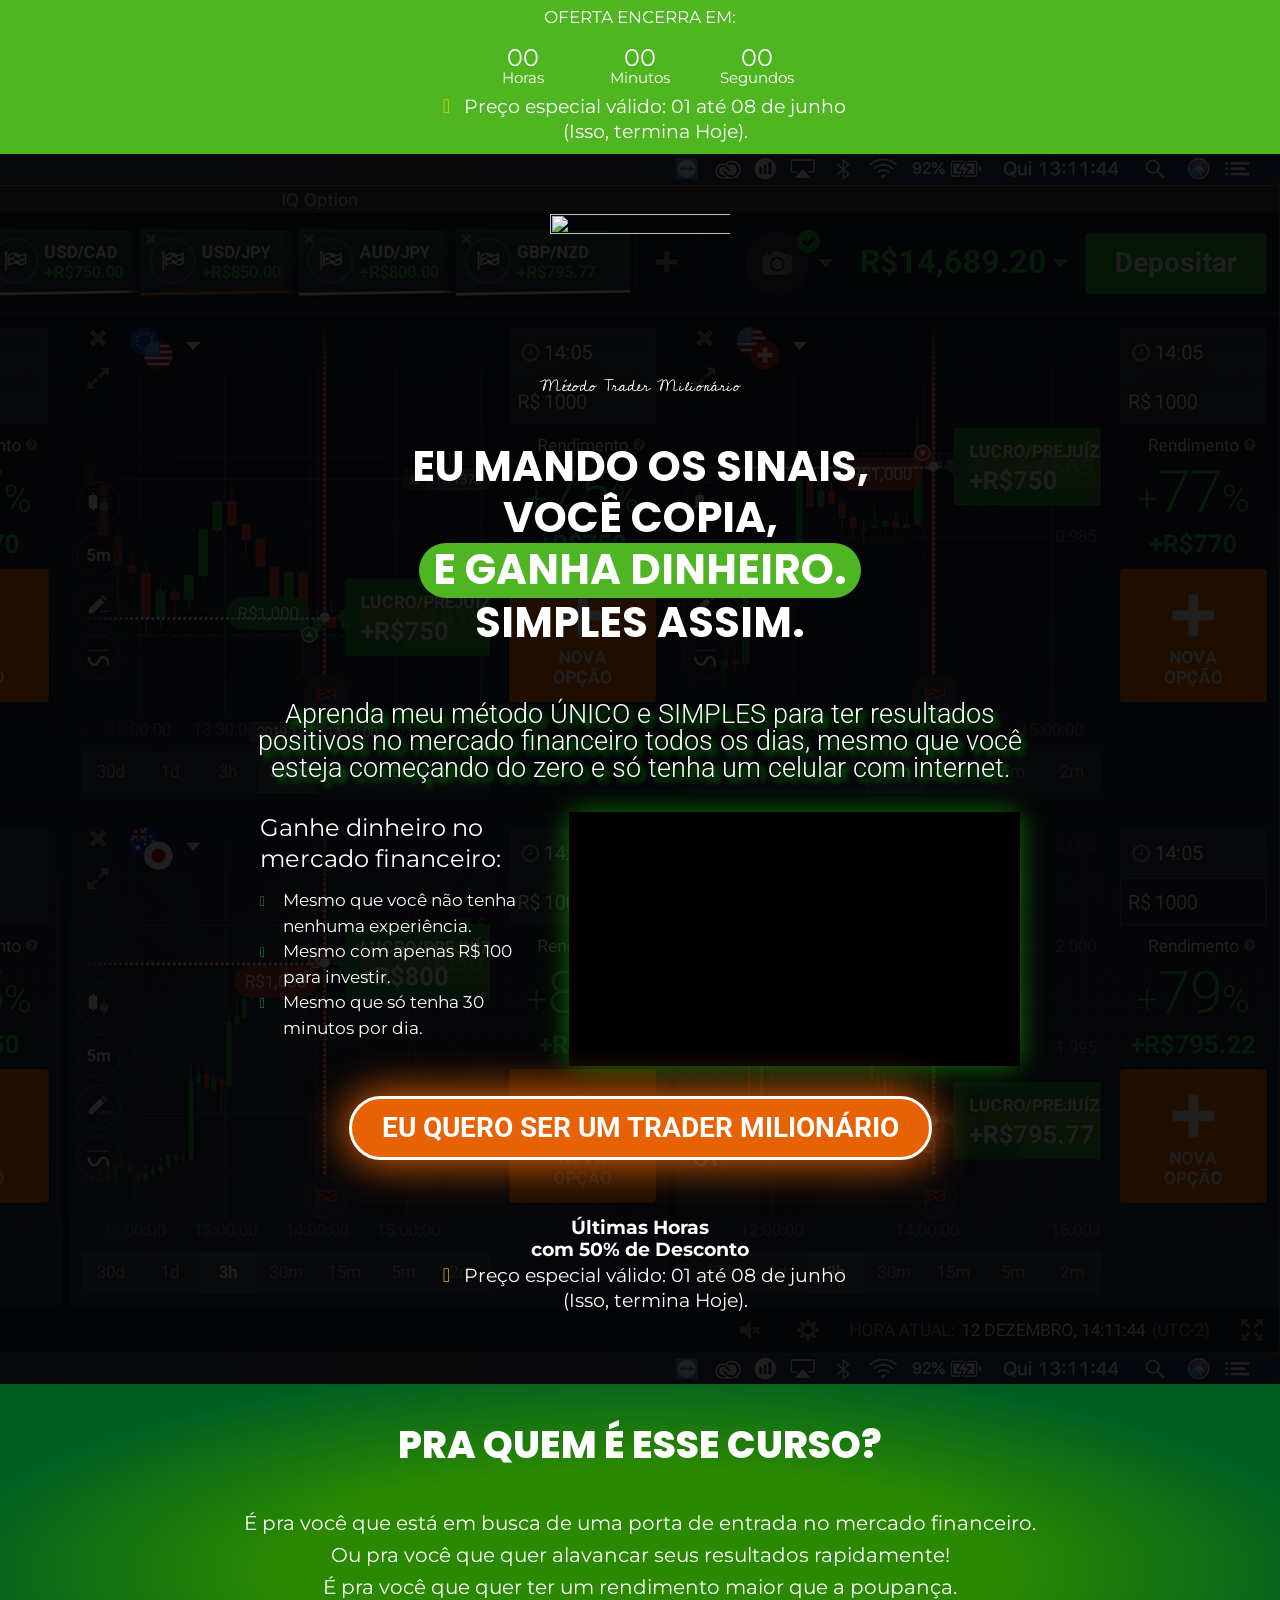
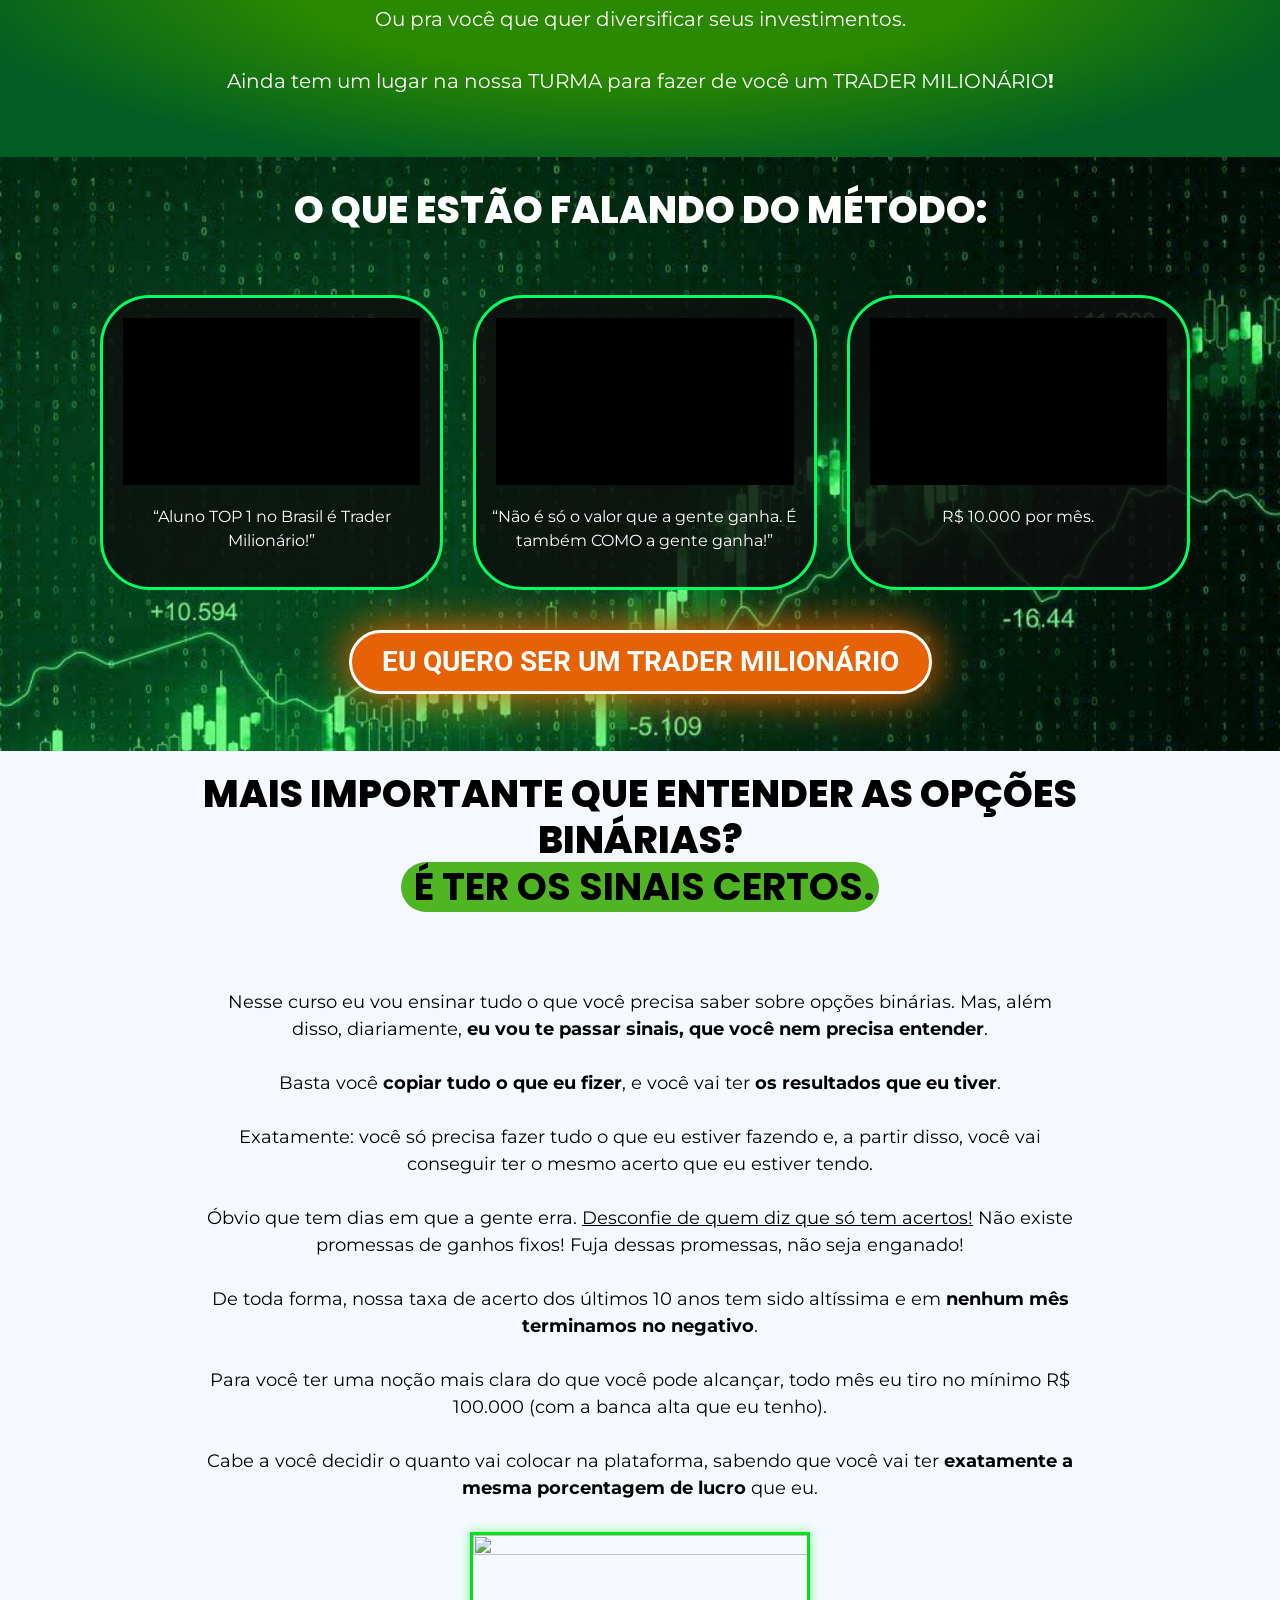
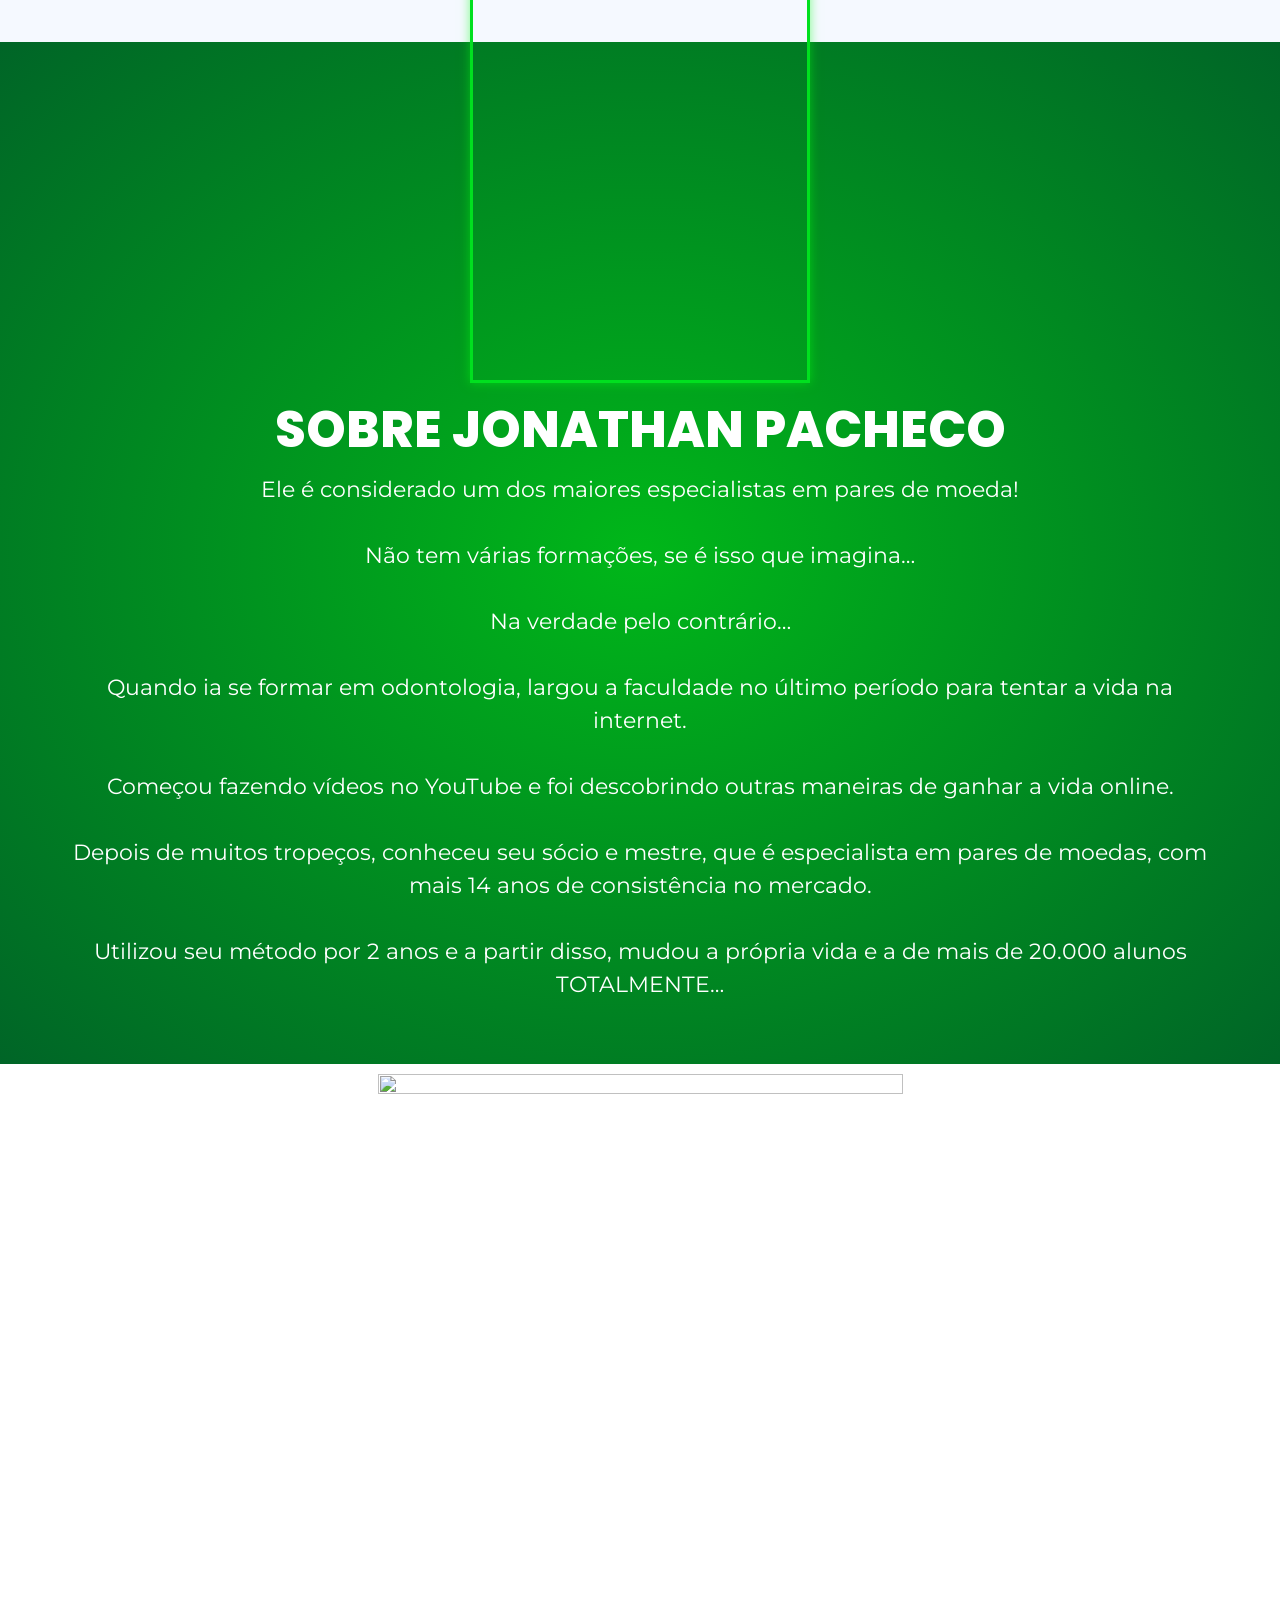
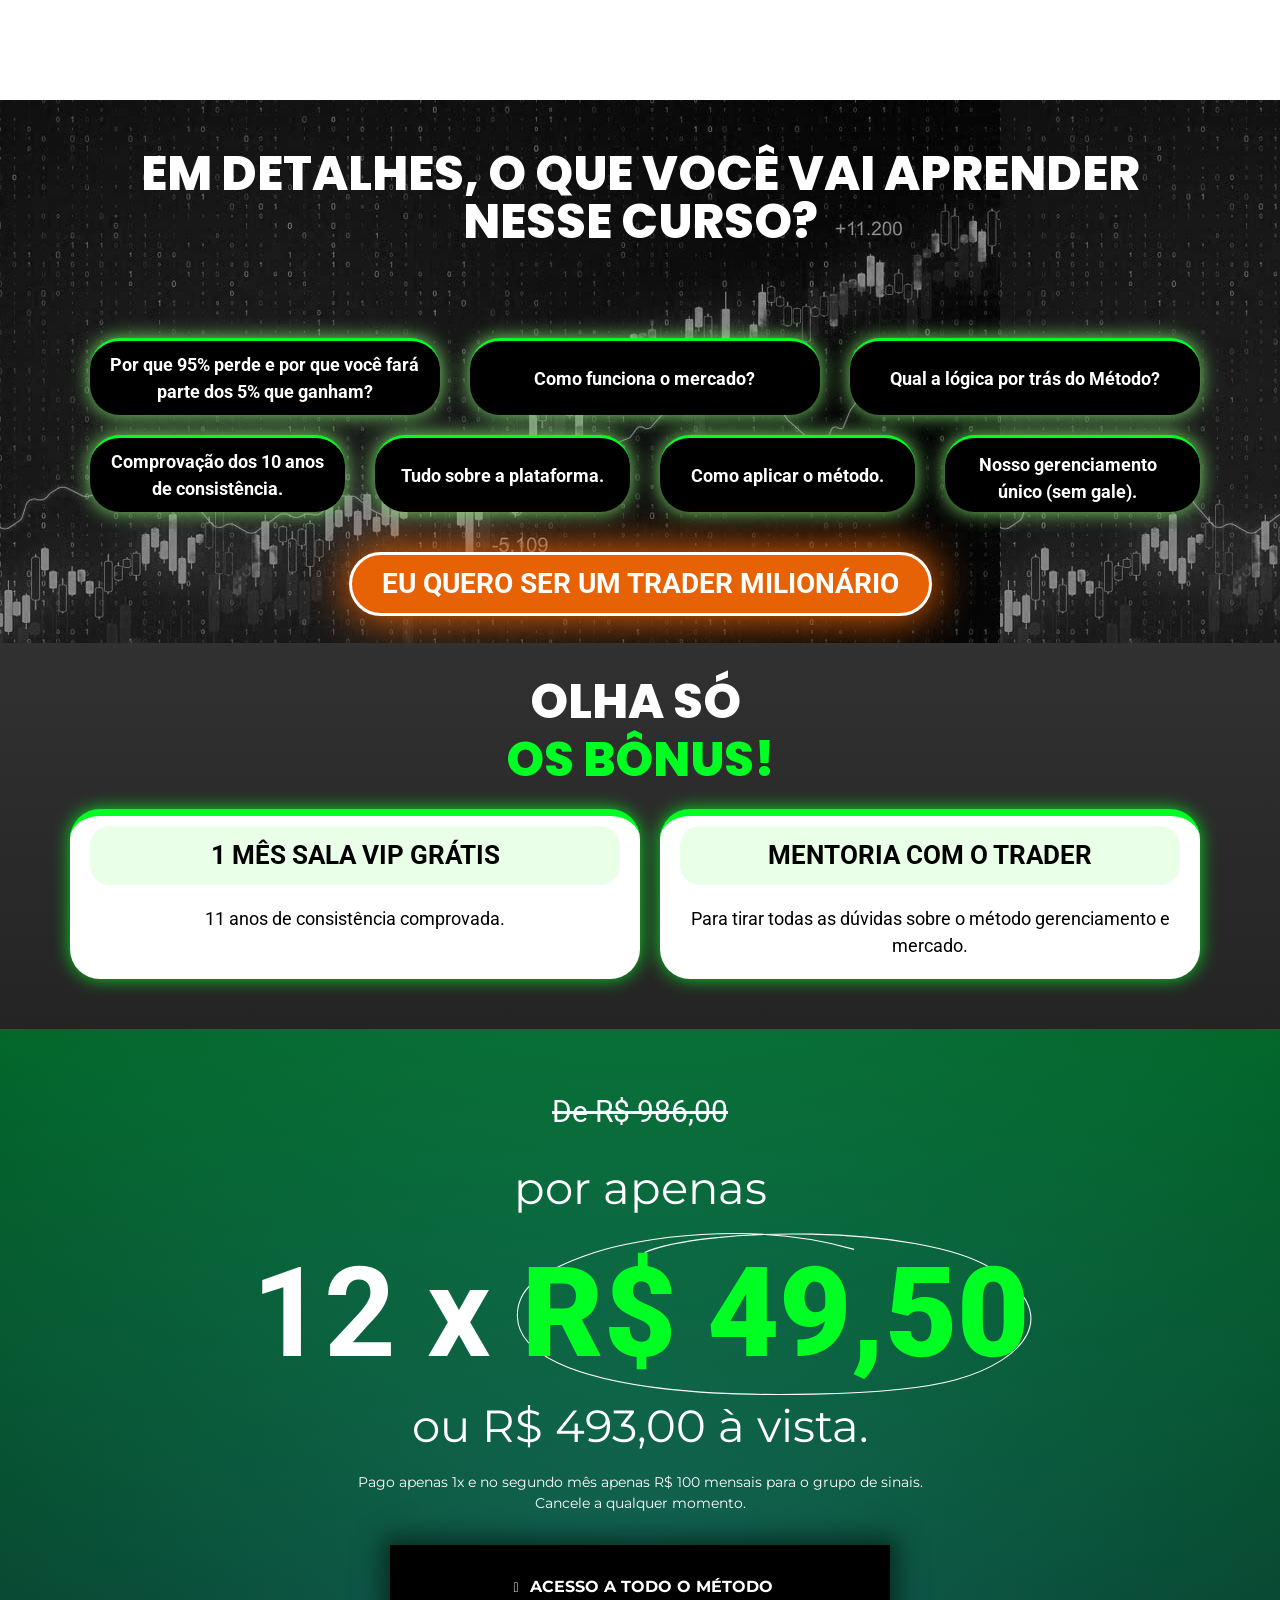
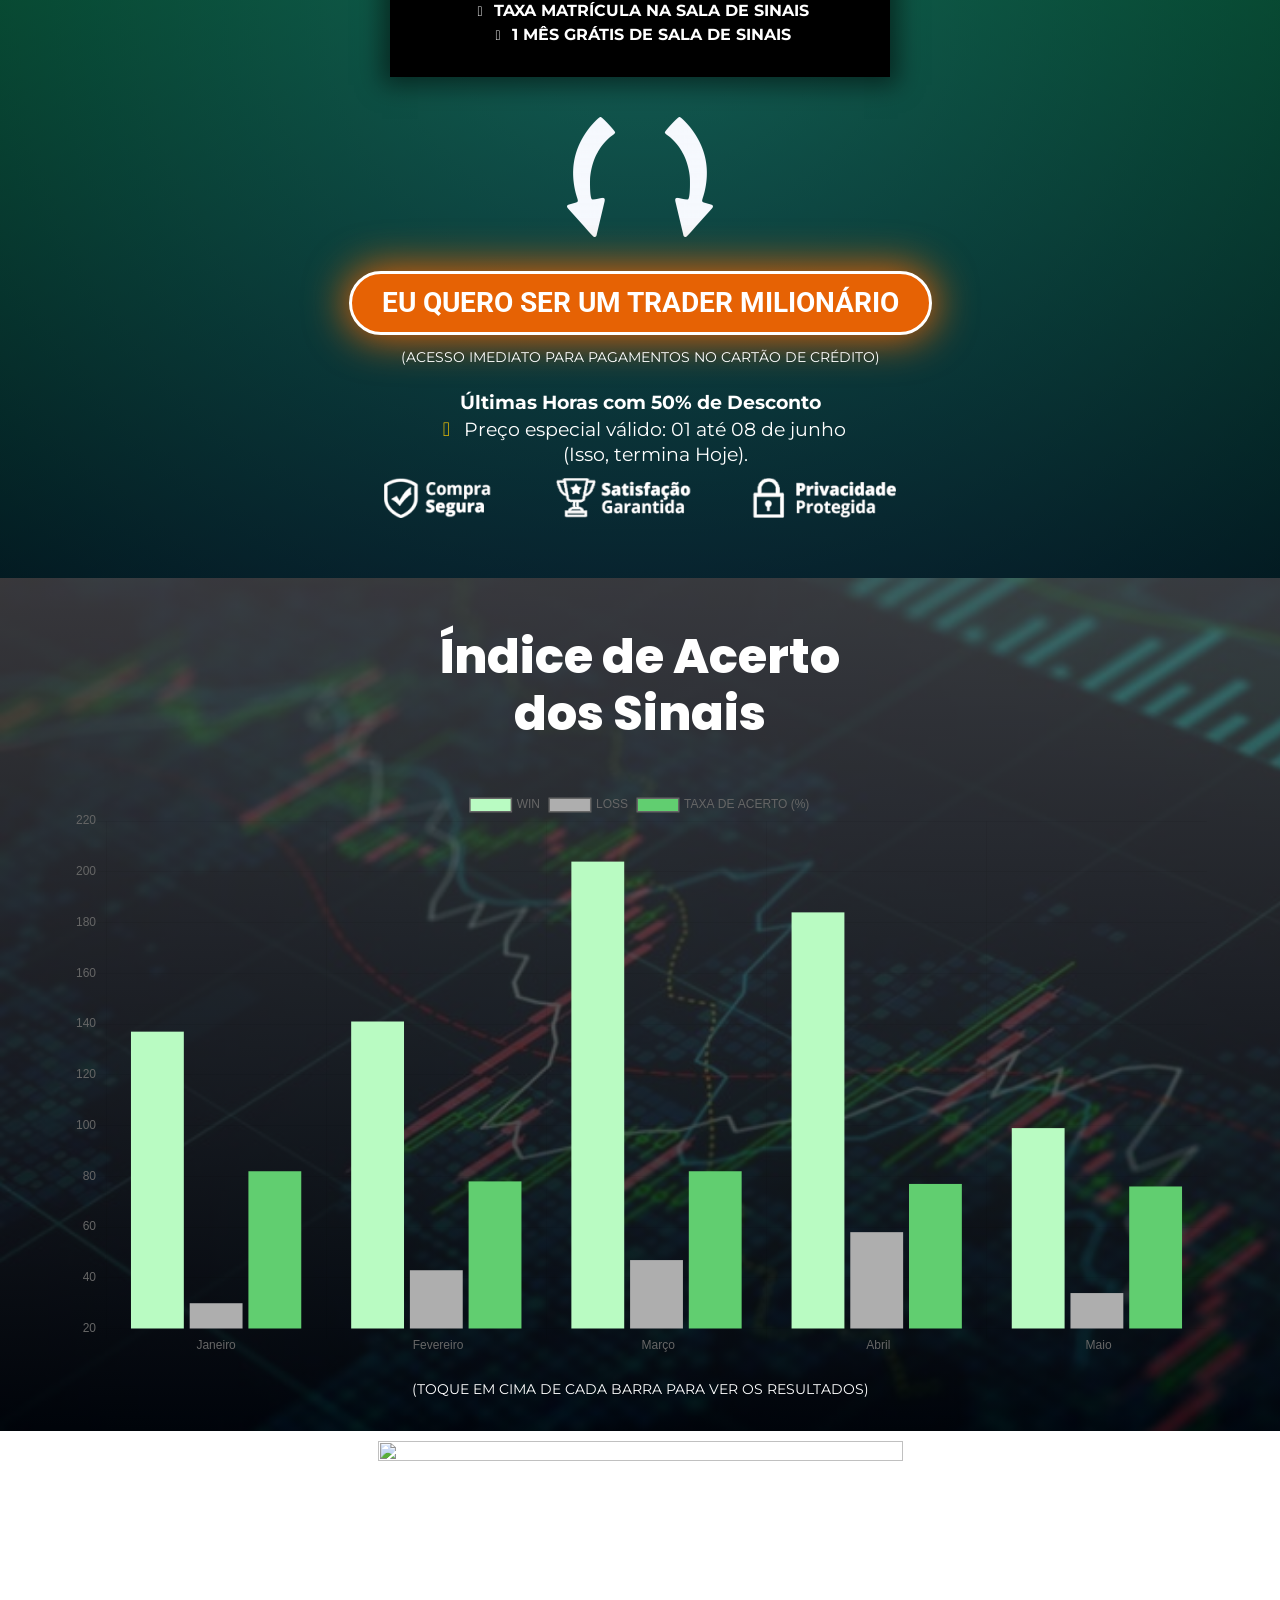
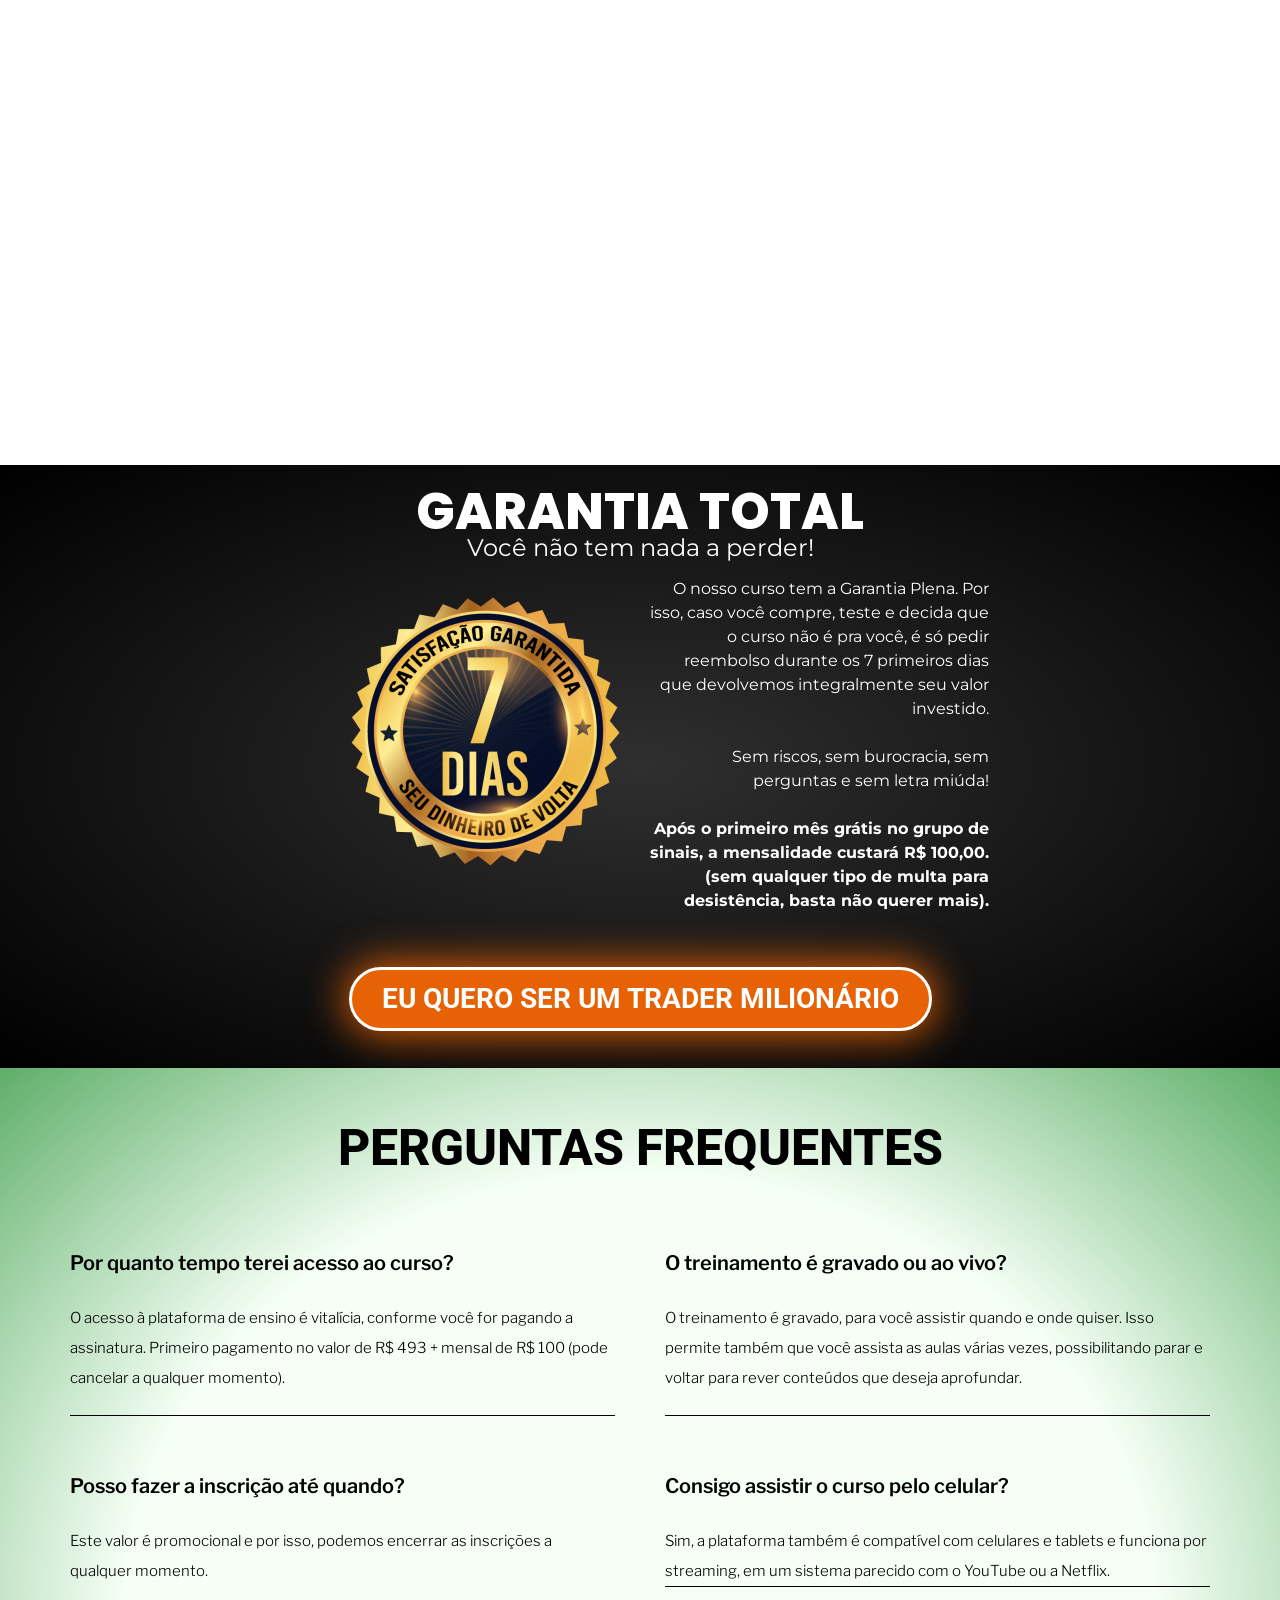
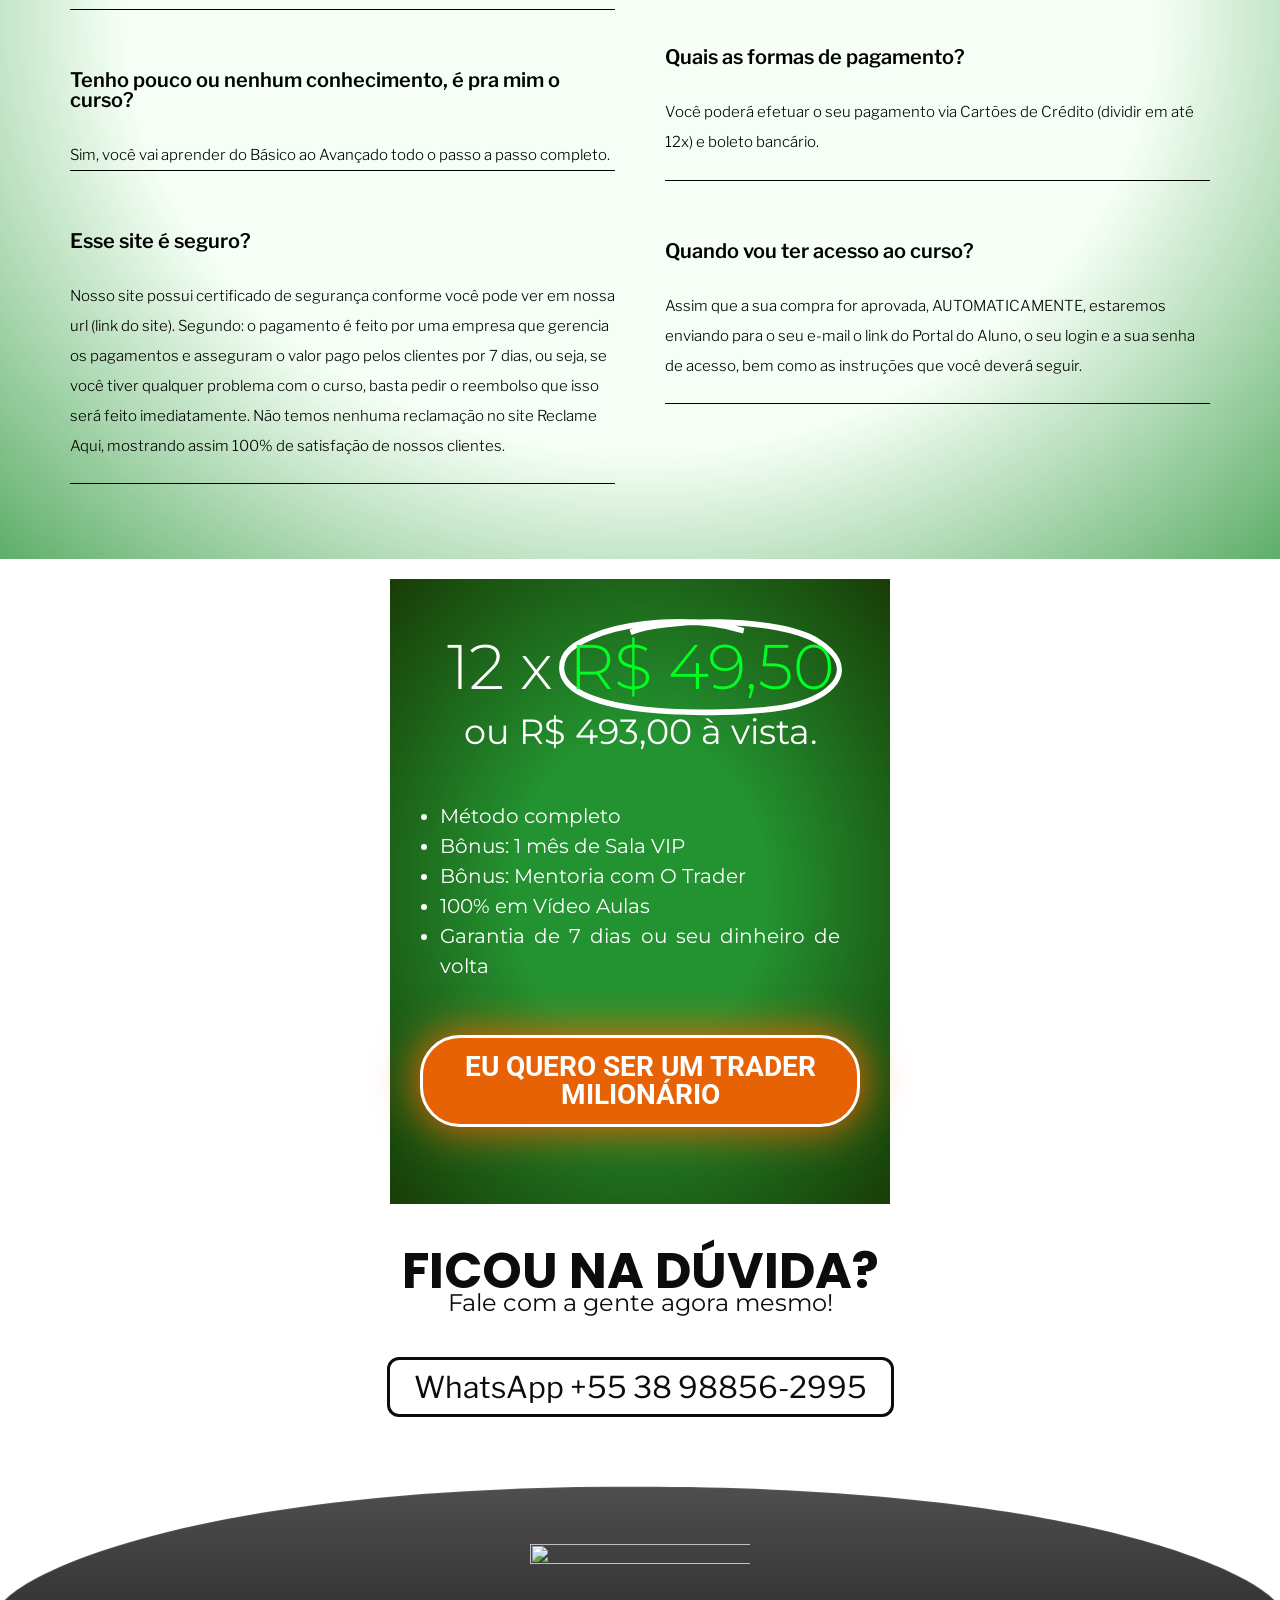
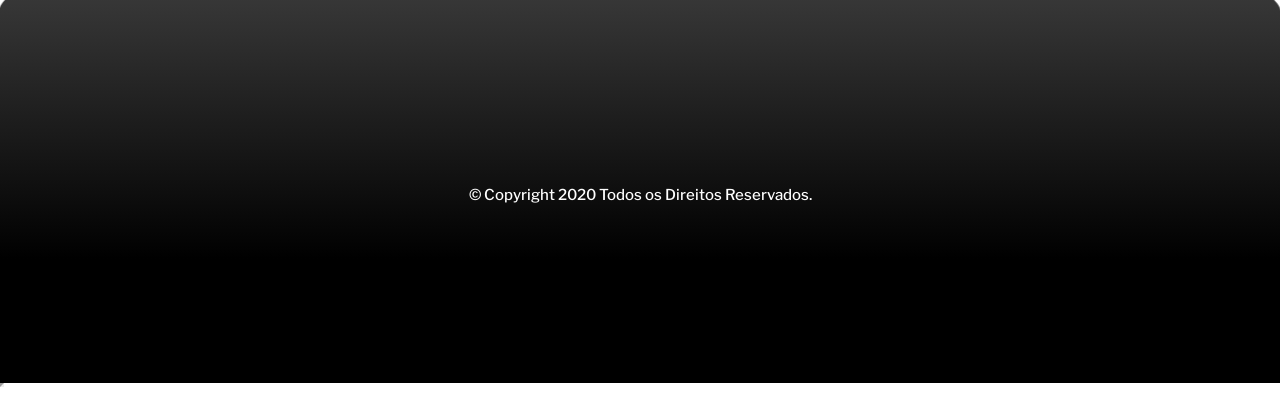
==== index.html @ 7c487c76 "add first commit" ====
<!DOCTYPE html>
<html lang="pt-BR">

<!-- Mirrored from otradermilionario.com.br/ by HTTrack Website Copier/3.x [XR&CO'2014], Mon, 08 Jun 2020 23:59:41 GMT -->
<!-- Added by HTTrack --><meta http-equiv="content-type" content="text/html;charset=UTF-8" /><!-- /Added by HTTrack -->
<head>
<meta charset="UTF-8">
<script>(function(html){html.className = html.className.replace(/\bno-js\b/,'js')})(document.documentElement);</script>
<title>O Trader Milionário &#8211; Eu mando os sinais, voc&ecirc; copia e ganha dinheiro.</title>
<link rel='dns-prefetch' href='http://fonts.googleapis.com/' />
<link rel='dns-prefetch' href='http://s.w.org/' />
<link href='https://fonts.gstatic.com/' crossorigin rel='preconnect' />
<link rel="alternate" type="application/rss+xml" title="Feed para O Trader Milionário &raquo;" href="feed/index.html" />
<link rel="alternate" type="application/rss+xml" title="Feed de comentários para O Trader Milionário &raquo;" href="comments/feed/index.html" />
<!-- <link rel='stylesheet' id='bdt-uikit-css'  href='https://otradermilionario.com.br/wp-content/plugins/bdthemes-element-pack/assets/css/bdt-uikit.css?ver=3.2' type='text/css' media='all' /> -->
<!-- <link rel='stylesheet' id='element-pack-site-css'  href='https://otradermilionario.com.br/wp-content/plugins/bdthemes-element-pack/assets/css/element-pack-site.css?ver=4.6.1' type='text/css' media='all' /> -->
<!-- <link rel='stylesheet' id='wp-block-library-css'  href='https://otradermilionario.com.br/wp-includes/css/dist/block-library/style.min.css?ver=5.4.1' type='text/css' media='all' /> -->
<!-- <link rel='stylesheet' id='wp-block-library-theme-css'  href='https://otradermilionario.com.br/wp-includes/css/dist/block-library/theme.min.css?ver=5.4.1' type='text/css' media='all' /> -->
<link rel="stylesheet" type="text/css" href="wp-content/cache/wpfc-minified/lm3yhz6g/7us8x.css" media="all"/>
<link rel='stylesheet' id='twentyseventeen-fonts-css'  href='https://fonts.googleapis.com/css?family=Libre+Franklin%3A300%2C300i%2C400%2C400i%2C600%2C600i%2C800%2C800i&amp;subset=latin%2Clatin-ext&amp;display=fallback' type='text/css' media='all' />
<!-- <link rel='stylesheet' id='twentyseventeen-style-css'  href='https://otradermilionario.com.br/wp-content/themes/twentyseventeen/style.css?ver=20190507' type='text/css' media='all' /> -->
<!-- <link rel='stylesheet' id='twentyseventeen-block-style-css'  href='https://otradermilionario.com.br/wp-content/themes/twentyseventeen/assets/css/blocks.css?ver=20190105' type='text/css' media='all' /> -->
<link rel="stylesheet" type="text/css" href="wp-content/cache/wpfc-minified/k0zmyekn/7us8x.css" media="all"/>
<!--[if lt IE 9]>
<link rel='stylesheet' id='twentyseventeen-ie8-css'  href='https://otradermilionario.com.br/wp-content/themes/twentyseventeen/assets/css/ie8.css?ver=20161202' type='text/css' media='all' />
<![endif]-->
<!-- <link rel='stylesheet' id='whatsappme-css'  href='https://otradermilionario.com.br/wp-content/plugins/creame-whatsapp-me/public/css/whatsappme.min.css?ver=3.2.3' type='text/css' media='all' /> -->
<!-- <link rel='stylesheet' id='elementor-icons-css'  href='https://otradermilionario.com.br/wp-content/plugins/elementor/assets/lib/eicons/css/elementor-icons.min.css?ver=5.6.2' type='text/css' media='all' /> -->
<!-- <link rel='stylesheet' id='elementor-animations-css'  href='https://otradermilionario.com.br/wp-content/plugins/elementor/assets/lib/animations/animations.min.css?ver=2.9.8' type='text/css' media='all' /> -->
<!-- <link rel='stylesheet' id='elementor-frontend-css'  href='https://otradermilionario.com.br/wp-content/plugins/elementor/assets/css/frontend.min.css?ver=2.9.8' type='text/css' media='all' /> -->
<!-- <link rel='stylesheet' id='elementor-pro-css'  href='https://otradermilionario.com.br/wp-content/plugins/elementor-pro/assets/css/frontend.min.css?ver=2.9.2' type='text/css' media='all' /> -->
<link rel="stylesheet" type="text/css" href="wp-content/cache/wpfc-minified/mlh9k30t/cb4b1.css" media="all"/>
<link rel='stylesheet' id='elementor-post-14-css'  href='wp-content/uploads/elementor/css/post-146c8a.css?ver=1589975834' type='text/css' media='all' />
<link rel='stylesheet' id='google-fonts-1-css'  href='https://fonts.googleapis.com/css?family=Montserrat%3A100%2C100italic%2C200%2C200italic%2C300%2C300italic%2C400%2C400italic%2C500%2C500italic%2C600%2C600italic%2C700%2C700italic%2C800%2C800italic%2C900%2C900italic%7CCedarville+Cursive%3A100%2C100italic%2C200%2C200italic%2C300%2C300italic%2C400%2C400italic%2C500%2C500italic%2C600%2C600italic%2C700%2C700italic%2C800%2C800italic%2C900%2C900italic%7CPoppins%3A100%2C100italic%2C200%2C200italic%2C300%2C300italic%2C400%2C400italic%2C500%2C500italic%2C600%2C600italic%2C700%2C700italic%2C800%2C800italic%2C900%2C900italic%7CRoboto%3A100%2C100italic%2C200%2C200italic%2C300%2C300italic%2C400%2C400italic%2C500%2C500italic%2C600%2C600italic%2C700%2C700italic%2C800%2C800italic%2C900%2C900italic&amp;ver=5.4.1' type='text/css' media='all' />
<!-- <link rel='stylesheet' id='elementor-icons-shared-0-css'  href='https://otradermilionario.com.br/wp-content/plugins/elementor/assets/lib/font-awesome/css/fontawesome.min.css?ver=5.12.0' type='text/css' media='all' /> -->
<!-- <link rel='stylesheet' id='elementor-icons-fa-solid-css'  href='https://otradermilionario.com.br/wp-content/plugins/elementor/assets/lib/font-awesome/css/solid.min.css?ver=5.12.0' type='text/css' media='all' /> -->
<link rel="stylesheet" type="text/css" href="wp-content/cache/wpfc-minified/2c5kxuh1/7us8w.css" media="all"/>
<!--[if lt IE 9]>
<script src='https://otradermilionario.com.br/wp-content/themes/twentyseventeen/assets/js/html5.js?ver=20161020'></script>
<![endif]-->
<script src='wp-content/cache/wpfc-minified/965moghp/7us8x.js' type="text/javascript"></script>
<!-- <script src='https://otradermilionario.com.br/wp-includes/js/jquery/jquery.js?ver=1.12.4-wp'></script> -->
<!-- <script src='https://otradermilionario.com.br/wp-includes/js/jquery/jquery-migrate.min.js?ver=1.4.1'></script> -->
<link rel='https://api.w.org/' href='wp-json/index.html' />
<link rel="EditURI" type="application/rsd+xml" title="RSD" href="xmlrpc0db0.php?rsd" />
<link rel="wlwmanifest" type="application/wlwmanifest+xml" href="wp-includes/wlwmanifest.xml" /> 
<meta name="generator" content="WordPress 5.4.1" />
<link rel="canonical" href="index.html" />
<link rel='shortlink' href='index.html' />
<link rel="alternate" type="application/json+oembed" href="wp-json/oembed/1.0/embed3324.json?url=https%3A%2F%2Fotradermilionario.com.br%2F" />
<link rel="alternate" type="text/xml+oembed" href="wp-json/oembed/1.0/embedd9a5?url=https%3A%2F%2Fotradermilionario.com.br%2F&amp;format=xml" />
<style>.recentcomments a{display:inline !important;padding:0 !important;margin:0 !important;}</style><link rel="icon" href="wp-content/uploads/2020/04/cropped-tourogreen-1-32x32.png" sizes="32x32" />
<link rel="icon" href="wp-content/uploads/2020/04/cropped-tourogreen-1-192x192.png" sizes="192x192" />
<link rel="apple-touch-icon" href="wp-content/uploads/2020/04/cropped-tourogreen-1-180x180.png" />
<meta name="msapplication-TileImage" content="https://otradermilionario.com.br/wp-content/uploads/2020/04/cropped-tourogreen-1-270x270.png" />
<meta name="viewport" content="width=device-width, initial-scale=1.0, viewport-fit=cover" /></head>
<body data-rsssl=1 class="home page-template page-template-elementor_canvas page page-id-14 wp-custom-logo wp-embed-responsive twentyseventeen-front-page has-header-image page-two-column colors-light elementor-default elementor-template-canvas elementor-kit-16 elementor-page elementor-page-14">
<div data-elementor-type="wp-page" data-elementor-id="14" class="elementor elementor-14" data-elementor-settings="[]">
<div class="elementor-inner">
<div class="elementor-section-wrap">
<section class="elementor-element elementor-element-1c032dd9 elementor-section-boxed elementor-section-height-default elementor-section-height-default elementor-section elementor-top-section" data-id="1c032dd9" data-element_type="section" data-settings="{&quot;background_background&quot;:&quot;classic&quot;}">
<div class="elementor-container elementor-column-gap-default">
<div class="elementor-row">
<div class="elementor-element elementor-element-48f30ee5 elementor-column elementor-col-100 elementor-top-column" data-id="48f30ee5" data-element_type="column">
<div class="elementor-column-wrap  elementor-element-populated">
<div class="elementor-widget-wrap">
<div class="elementor-element elementor-element-6ab1e0e3 elementor-widget elementor-widget-text-editor" data-id="6ab1e0e3" data-element_type="widget" data-widget_type="text-editor.default">
<div class="elementor-widget-container">
<div class="elementor-text-editor elementor-clearfix"><p>OFERTA ENCERRA EM:</p></div>
</div>
</div>
<div class="elementor-element elementor-element-3232e43b elementor-countdown--label-block elementor-widget elementor-widget-countdown" data-id="3232e43b" data-element_type="widget" data-widget_type="countdown.default">
<div class="elementor-widget-container">
<div class="elementor-countdown-wrapper" data-date="1638316740">
<div class="elementor-countdown-item"><span class="elementor-countdown-digits elementor-countdown-hours"></span> <span class="elementor-countdown-label">Horas</span></div><div class="elementor-countdown-item"><span class="elementor-countdown-digits elementor-countdown-minutes"></span> <span class="elementor-countdown-label">Minutos</span></div><div class="elementor-countdown-item"><span class="elementor-countdown-digits elementor-countdown-seconds"></span> <span class="elementor-countdown-label">Segundos</span></div>		</div>
</div>
</div>
<div class="elementor-element elementor-element-252dc26f elementor-align-center elementor-icon-list--layout-traditional elementor-widget elementor-widget-icon-list" data-id="252dc26f" data-element_type="widget" data-widget_type="icon-list.default">
<div class="elementor-widget-container">
<ul class="elementor-icon-list-items">
<li class="elementor-icon-list-item" >
<span class="elementor-icon-list-icon">
<i aria-hidden="true" class="fas fa-exclamation-triangle"></i>						</span>
<span class="elementor-icon-list-text">Preço especial válido: 01 até 08 de junho<br>(Isso, termina Hoje).</span>
</li>
</ul>
</div>
</div>
</div>
</div>
</div>
</div>
</div>
</section>
<section class="elementor-element elementor-element-369ad48c elementor-section-content-middle elementor-section-boxed elementor-section-height-default elementor-section-height-default elementor-section elementor-top-section" data-id="369ad48c" data-element_type="section" data-settings="{&quot;background_background&quot;:&quot;classic&quot;}">
<div class="elementor-background-overlay"></div>
<div class="elementor-container elementor-column-gap-default">
<div class="elementor-row">
<div class="elementor-element elementor-element-2234c99 elementor-column elementor-col-100 elementor-top-column" data-id="2234c99" data-element_type="column">
<div class="elementor-column-wrap  elementor-element-populated">
<div class="elementor-widget-wrap">
<div class="elementor-element elementor-element-387d4840 elementor-widget elementor-widget-image" data-id="387d4840" data-element_type="widget" data-widget_type="image.default">
<div class="elementor-widget-container">
<div class="elementor-image">
<img width="358" height="358" src="wp-content/uploads/2020/04/tourogreen-min.png" class="attachment-full size-full" alt="" srcset="https://otradermilionario.com.br/wp-content/uploads/2020/04/tourogreen-min.png 358w, https://otradermilionario.com.br/wp-content/uploads/2020/04/tourogreen-min-300x300.png 300w, https://otradermilionario.com.br/wp-content/uploads/2020/04/tourogreen-min-150x150.png 150w, https://otradermilionario.com.br/wp-content/uploads/2020/04/tourogreen-min-100x100.png 100w" sizes="100vw" />											</div>
</div>
</div>
<div class="elementor-element elementor-element-599d6c3b elementor-widget elementor-widget-text-editor" data-id="599d6c3b" data-element_type="widget" data-widget_type="text-editor.default">
<div class="elementor-widget-container">
<div class="elementor-text-editor elementor-clearfix"><p>Método Trader Milionário</p></div>
</div>
</div>
<div class="elementor-element elementor-element-400f5934 elementor-widget elementor-widget-text-editor" data-id="400f5934" data-element_type="widget" data-widget_type="text-editor.default">
<div class="elementor-widget-container">
<div class="elementor-text-editor elementor-clearfix"><p>Eu mando os sinais,<br />você copia,<br /><strong style="background-color: #50b523; padding: 2px 5px; border-radius: 50px; display: inline-block;"> e ganha dinheiro. <br /></strong><br />simples assim.</p></div>
</div>
</div>
<div class="elementor-element elementor-element-1c8be608 shadow elementor-widget elementor-widget-heading" data-id="1c8be608" data-element_type="widget" data-widget_type="heading.default">
<div class="elementor-widget-container">
<h2 class="elementor-heading-title elementor-size-default">Aprenda meu método ÚNICO e SIMPLES para ter resultados positivos no mercado financeiro todos os dias, mesmo que você esteja começando do zero e só tenha um celular com internet.</h2>		</div>
</div>
<section class="elementor-element elementor-element-2cff83c3 elementor-reverse-mobile elementor-section-boxed elementor-section-height-default elementor-section-height-default elementor-section elementor-inner-section" data-id="2cff83c3" data-element_type="section">
<div class="elementor-container elementor-column-gap-default">
<div class="elementor-row">
<div class="elementor-element elementor-element-15f25753 elementor-column elementor-col-50 elementor-inner-column" data-id="15f25753" data-element_type="column">
<div class="elementor-column-wrap  elementor-element-populated">
<div class="elementor-widget-wrap">
<div class="elementor-element elementor-element-7c7ff628 elementor-widget elementor-widget-text-editor" data-id="7c7ff628" data-element_type="widget" data-widget_type="text-editor.default">
<div class="elementor-widget-container">
<div class="elementor-text-editor elementor-clearfix"><p>Ganhe dinheiro no mercado financeiro:</p></div>
</div>
</div>
<div class="elementor-element elementor-element-464515be elementor-icon-list--layout-traditional elementor-widget elementor-widget-icon-list" data-id="464515be" data-element_type="widget" data-widget_type="icon-list.default">
<div class="elementor-widget-container">
<ul class="elementor-icon-list-items">
<li class="elementor-icon-list-item" >
<span class="elementor-icon-list-icon">
<i aria-hidden="true" class="fas fa-check-circle"></i>						</span>
<span class="elementor-icon-list-text">Mesmo que você não tenha nenhuma experiência.</span>
</li>
<li class="elementor-icon-list-item" >
<span class="elementor-icon-list-icon">
<i aria-hidden="true" class="fas fa-check-circle"></i>						</span>
<span class="elementor-icon-list-text">Mesmo com apenas R$ 100 para investir.</span>
</li>
<li class="elementor-icon-list-item" >
<span class="elementor-icon-list-icon">
<i aria-hidden="true" class="fas fa-check-circle"></i>						</span>
<span class="elementor-icon-list-text">Mesmo que só tenha 30 minutos por dia.</span>
</li>
</ul>
</div>
</div>
</div>
</div>
</div>
<div class="elementor-element elementor-element-a462b93 elementor-column elementor-col-50 elementor-inner-column" data-id="a462b93" data-element_type="column">
<div class="elementor-column-wrap  elementor-element-populated">
<div class="elementor-widget-wrap">
<div class="elementor-element elementor-element-2bf8ab2a elementor-aspect-ratio-169 elementor-widget elementor-widget-video" data-id="2bf8ab2a" data-element_type="widget" data-settings="{&quot;aspect_ratio&quot;:&quot;169&quot;}" data-widget_type="video.default">
<div class="elementor-widget-container">
<div class="elementor-wrapper elementor-fit-aspect-ratio elementor-open-inline">
<iframe class="elementor-video-iframe" allowfullscreen title="Player de Vídeo youtube" src="https://www.youtube.com/embed/44xRIfA34nE?feature=oembed&amp;start&amp;end&amp;wmode=opaque&amp;loop=0&amp;controls=1&amp;mute=0&amp;rel=0&amp;modestbranding=0"></iframe>		</div>
</div>
</div>
</div>
</div>
</div>
</div>
</div>
</section>
<div class="elementor-element elementor-element-3ac0b9e4 elementor-align-center elementor-widget elementor-widget-bdt-advanced-button" data-id="3ac0b9e4" data-element_type="widget" data-widget_type="bdt-advanced-button.default">
<div class="elementor-widget-container">
<div class="bdt-advanced-button-wrapper">
<a href="https://app.monetizze.com.br/r/BGA781906" class="bdt-ep-attention-button bdt-advanced-button bdt-advanced-button-effect-a bdt-advanced-button-size-md">
<div class="bdt-advanced-button-content-wrapper  " data-text="EU QUERO SER UM TRADER MILIONÁRIO">
<div class="bdt-advanced-button-text">
<span class="avdbtn-text">EU QUERO SER UM TRADER MILIONÁRIO</span>
</div>
</div>
</a>
</div>
</div>
</div>
<div class="elementor-element elementor-element-38aa2ed8 elementor-widget elementor-widget-text-editor" data-id="38aa2ed8" data-element_type="widget" data-widget_type="text-editor.default">
<div class="elementor-widget-container">
<div class="elementor-text-editor elementor-clearfix"><strong>Últimas Horas<br>com 50% de Desconto</strong></div>
</div>
</div>
<div class="elementor-element elementor-element-3c9cc695 elementor-align-center elementor-icon-list--layout-traditional elementor-widget elementor-widget-icon-list" data-id="3c9cc695" data-element_type="widget" data-widget_type="icon-list.default">
<div class="elementor-widget-container">
<ul class="elementor-icon-list-items">
<li class="elementor-icon-list-item" >
<span class="elementor-icon-list-icon">
<i aria-hidden="true" class="fas fa-exclamation-triangle"></i>						</span>
<span class="elementor-icon-list-text">Preço especial válido: 01 até 08 de junho<br>(Isso, termina Hoje).</span>
</li>
</ul>
</div>
</div>
</div>
</div>
</div>
</div>
</div>
</section>
<section class="elementor-element elementor-element-37365890 elementor-section-boxed elementor-section-height-default elementor-section-height-default elementor-section elementor-top-section" data-id="37365890" data-element_type="section" id="praquem" data-settings="{&quot;background_background&quot;:&quot;gradient&quot;}">
<div class="elementor-container elementor-column-gap-default">
<div class="elementor-row">
<div class="elementor-element elementor-element-1f69c49a elementor-column elementor-col-100 elementor-top-column" data-id="1f69c49a" data-element_type="column">
<div class="elementor-column-wrap  elementor-element-populated">
<div class="elementor-widget-wrap">
<div class="elementor-element elementor-element-1a951da8 elementor-widget elementor-widget-text-editor" data-id="1a951da8" data-element_type="widget" data-widget_type="text-editor.default">
<div class="elementor-widget-container">
<div class="elementor-text-editor elementor-clearfix"><p>PRA QUEM É ESSE CURSO?</p></div>
</div>
</div>
<div class="elementor-element elementor-element-e893db7 elementor-widget elementor-widget-text-editor" data-id="e893db7" data-element_type="widget" data-widget_type="text-editor.default">
<div class="elementor-widget-container">
<div class="elementor-text-editor elementor-clearfix"><p>É pra você que está em busca de uma porta de entrada no mercado financeiro.<br>Ou pra você que quer alavancar seus resultados rapidamente!<br>É pra você que quer ter um rendimento maior que a poupança.<br>Ou pra você que quer diversificar seus investimentos.</p>
<p>Ainda tem um lugar na nossa TURMA para fazer de você um TRADER MILIONÁRIO<b>!</b></p></div>
</div>
</div>
</div>
</div>
</div>
</div>
</div>
</section>
<section bdt-parallax="bgy: -200" class="elementor-element elementor-element-5f613036 elementor-section-boxed elementor-section-height-default elementor-section-height-default elementor-section elementor-top-section" data-id="5f613036" data-element_type="section" data-settings="{&quot;background_background&quot;:&quot;classic&quot;}">
<div class="elementor-container elementor-column-gap-default">
<div class="elementor-row">
<div class="elementor-element elementor-element-6ea9ac14 elementor-column elementor-col-100 elementor-top-column" data-id="6ea9ac14" data-element_type="column">
<div class="elementor-column-wrap  elementor-element-populated">
<div class="elementor-widget-wrap">
<div class="elementor-element elementor-element-4b2cf532 elementor-widget elementor-widget-text-editor" data-id="4b2cf532" data-element_type="widget" data-widget_type="text-editor.default">
<div class="elementor-widget-container">
<div class="elementor-text-editor elementor-clearfix"><p>O QUE ESTÃO FALANDO DO MÉTODO:</p></div>
</div>
</div>
<section class="elementor-element elementor-element-7c6d36e7 elementor-section-boxed elementor-section-height-default elementor-section-height-default elementor-section elementor-inner-section" data-id="7c6d36e7" data-element_type="section">
<div class="elementor-container elementor-column-gap-default">
<div class="elementor-row">
<div class="elementor-element elementor-element-3f8680bc elementor-column elementor-col-33 elementor-inner-column" data-id="3f8680bc" data-element_type="column" data-settings="{&quot;background_background&quot;:&quot;classic&quot;}">
<div class="elementor-column-wrap  elementor-element-populated">
<div class="elementor-widget-wrap">
<div class="elementor-element elementor-element-710c703c elementor-aspect-ratio-169 elementor-widget elementor-widget-video" data-id="710c703c" data-element_type="widget" data-settings="{&quot;aspect_ratio&quot;:&quot;169&quot;}" data-widget_type="video.default">
<div class="elementor-widget-container">
<div class="elementor-wrapper elementor-fit-aspect-ratio elementor-open-inline">
<iframe class="elementor-video-iframe" allowfullscreen title="Player de Vídeo youtube" src="https://www.youtube.com/embed/_sQmzN0ie0g?feature=oembed&amp;color&amp;autopause=0&amp;loop=0&amp;muted=0&amp;title=0&amp;portrait=1&amp;byline=1"></iframe>		</div>
</div>
</div>
<div class="elementor-element elementor-element-22481e80 elementor-widget elementor-widget-text-editor" data-id="22481e80" data-element_type="widget" data-widget_type="text-editor.default">
<div class="elementor-widget-container">
<div class="elementor-text-editor elementor-clearfix"><p>&#8220;Aluno TOP 1 no Brasil é Trader Milionário!&#8221;</p></div>
</div>
</div>
</div>
</div>
</div>
<div class="elementor-element elementor-element-157d0227 elementor-column elementor-col-33 elementor-inner-column" data-id="157d0227" data-element_type="column" data-settings="{&quot;background_background&quot;:&quot;classic&quot;}">
<div class="elementor-column-wrap  elementor-element-populated">
<div class="elementor-widget-wrap">
<div class="elementor-element elementor-element-3077456e elementor-aspect-ratio-169 elementor-widget elementor-widget-video" data-id="3077456e" data-element_type="widget" data-settings="{&quot;aspect_ratio&quot;:&quot;169&quot;}" data-widget_type="video.default">
<div class="elementor-widget-container">
<div class="elementor-wrapper elementor-fit-aspect-ratio elementor-open-inline">
<iframe class="elementor-video-iframe" allowfullscreen title="Player de Vídeo youtube" src="https://www.youtube.com/embed/10Vcwty5F9E?feature=oembed&amp;color&amp;autopause=0&amp;loop=0&amp;muted=0&amp;title=0&amp;portrait=1&amp;byline=1"></iframe>		</div>
</div>
</div>
<div class="elementor-element elementor-element-57ae9881 elementor-widget elementor-widget-text-editor" data-id="57ae9881" data-element_type="widget" data-widget_type="text-editor.default">
<div class="elementor-widget-container">
<div class="elementor-text-editor elementor-clearfix"><p>&#8220;Não é só o valor que a gente ganha. É também COMO a gente ganha!&#8221;</p></div>
</div>
</div>
</div>
</div>
</div>
<div class="elementor-element elementor-element-6476de21 elementor-column elementor-col-33 elementor-inner-column" data-id="6476de21" data-element_type="column" data-settings="{&quot;background_background&quot;:&quot;classic&quot;}">
<div class="elementor-column-wrap  elementor-element-populated">
<div class="elementor-widget-wrap">
<div class="elementor-element elementor-element-3a454782 elementor-aspect-ratio-169 elementor-widget elementor-widget-video" data-id="3a454782" data-element_type="widget" data-settings="{&quot;aspect_ratio&quot;:&quot;169&quot;}" data-widget_type="video.default">
<div class="elementor-widget-container">
<div class="elementor-wrapper elementor-fit-aspect-ratio elementor-open-inline">
<iframe class="elementor-video-iframe" allowfullscreen title="Player de Vídeo youtube" src="https://www.youtube.com/embed/u-iKVXMZH_g?feature=oembed&amp;color&amp;autopause=0&amp;loop=0&amp;muted=0&amp;title=0&amp;portrait=1&amp;byline=1"></iframe>		</div>
</div>
</div>
<div class="elementor-element elementor-element-e87fadf elementor-widget elementor-widget-text-editor" data-id="e87fadf" data-element_type="widget" data-widget_type="text-editor.default">
<div class="elementor-widget-container">
<div class="elementor-text-editor elementor-clearfix"><p>R$ 10.000 por mês.</p></div>
</div>
</div>
</div>
</div>
</div>
</div>
</div>
</section>
<div class="elementor-element elementor-element-534aaf85 elementor-align-center elementor-widget elementor-widget-bdt-advanced-button" data-id="534aaf85" data-element_type="widget" data-widget_type="bdt-advanced-button.default">
<div class="elementor-widget-container">
<div class="bdt-advanced-button-wrapper">
<a href="https://app.monetizze.com.br/r/BGA781906" class="bdt-ep-attention-button bdt-advanced-button bdt-advanced-button-effect-a bdt-advanced-button-size-md">
<div class="bdt-advanced-button-content-wrapper  " data-text="EU QUERO SER UM TRADER MILIONÁRIO">
<div class="bdt-advanced-button-text">
<span class="avdbtn-text">EU QUERO SER UM TRADER MILIONÁRIO</span>
</div>
</div>
</a>
</div>
</div>
</div>
</div>
</div>
</div>
</div>
</div>
</section>
<section class="elementor-element elementor-element-35989cfe elementor-section-boxed elementor-section-height-default elementor-section-height-default elementor-section elementor-top-section" data-id="35989cfe" data-element_type="section" data-settings="{&quot;background_background&quot;:&quot;classic&quot;}">
<div class="elementor-container elementor-column-gap-no">
<div class="elementor-row">
<div class="elementor-element elementor-element-1b9ad751 elementor-column elementor-col-100 elementor-top-column" data-id="1b9ad751" data-element_type="column">
<div class="elementor-column-wrap  elementor-element-populated">
<div class="elementor-widget-wrap">
<div class="elementor-element elementor-element-24054605 elementor-widget elementor-widget-text-editor" data-id="24054605" data-element_type="widget" data-widget_type="text-editor.default">
<div class="elementor-widget-container">
<div class="elementor-text-editor elementor-clearfix"><p>MAIS IMPORTANTE QUE ENTENDER AS OPÇÕES BINÁRIAS?<br /><strong style="background-color: #50b523; padding: 2px 5px; border-radius: 50px; display: inline-block;"> É TER OS SINAIS CERTOS.<br /></strong></p></div>
</div>
</div>
<div class="elementor-element elementor-element-4a49acd0 elementor-widget elementor-widget-text-editor" data-id="4a49acd0" data-element_type="widget" data-widget_type="text-editor.default">
<div class="elementor-widget-container">
<div class="elementor-text-editor elementor-clearfix"><p>Nesse curso eu vou ensinar tudo o que você precisa saber sobre opções binárias. Mas, além disso, diariamente, <strong>eu vou te passar sinais, que você nem precisa entender</strong>.</p><p>Basta você <b>copiar tudo o que eu fizer</b>, e você vai ter <b>os resultados que eu tiver</b>.</p><p>Exatamente: você só precisa fazer tudo o que eu estiver fazendo e, a partir disso, você vai conseguir ter o mesmo acerto que eu estiver tendo.</p><p>Óbvio que tem dias em que a gente erra. <span style="text-decoration: underline;">Desconfie de quem diz que só tem acertos!</span> Não existe promessas de ganhos fixos! Fuja dessas promessas, não seja enganado!</p><p>De toda forma, nossa taxa de acerto dos últimos 10 anos tem sido altíssima e em <strong>nenhum mês terminamos no negativo</strong>.</p><p>Para você ter uma noção mais clara do que você pode alcançar, todo mês eu tiro no mínimo R$ 100.000 (com a banca alta que eu tenho).</p><p>Cabe a você decidir o quanto vai colocar na plataforma, sabendo que você vai ter <b>exatamente a mesma porcentagem de lucro</b> que eu.</p></div>
</div>
</div>
</div>
</div>
</div>
</div>
</div>
</section>
<section class="elementor-element elementor-element-225f31e1 elementor-section-boxed elementor-section-height-default elementor-section-height-default elementor-section elementor-top-section" data-id="225f31e1" data-element_type="section" data-settings="{&quot;background_background&quot;:&quot;gradient&quot;}">
<div class="elementor-container elementor-column-gap-no">
<div class="elementor-row">
<div class="elementor-element elementor-element-2912eef4 elementor-column elementor-col-100 elementor-top-column" data-id="2912eef4" data-element_type="column">
<div class="elementor-column-wrap  elementor-element-populated">
<div class="elementor-widget-wrap">
<div class="elementor-element elementor-element-4bc23c24 elementor-widget elementor-widget-image" data-id="4bc23c24" data-element_type="widget" data-widget_type="image.default">
<div class="elementor-widget-container">
<div class="elementor-image">
<img width="525" height="700" src="wp-content/uploads/2020/04/img_4293-min-768x1024.jpg" class="attachment-large size-large" alt="" srcset="https://otradermilionario.com.br/wp-content/uploads/2020/04/img_4293-min-768x1024.jpg 768w, https://otradermilionario.com.br/wp-content/uploads/2020/04/img_4293-min-225x300.jpg 225w, https://otradermilionario.com.br/wp-content/uploads/2020/04/img_4293-min.jpg 810w" sizes="100vw" />											</div>
</div>
</div>
<div class="elementor-element elementor-element-73b9f52b elementor-widget elementor-widget-text-editor" data-id="73b9f52b" data-element_type="widget" data-widget_type="text-editor.default">
<div class="elementor-widget-container">
<div class="elementor-text-editor elementor-clearfix"><p>SOBRE JONATHAN PACHECO</p></div>
</div>
</div>
<div class="elementor-element elementor-element-5fdc3435 elementor-widget elementor-widget-text-editor" data-id="5fdc3435" data-element_type="widget" data-widget_type="text-editor.default">
<div class="elementor-widget-container">
<div class="elementor-text-editor elementor-clearfix"><p>Ele é considerado um dos maiores especialistas em pares de moeda!</p>
<p>Não tem várias formações, se é isso que imagina&#8230;</p>
<p>Na verdade pelo contrário&#8230;</p>
<p>Quando ia se formar em odontologia, largou a faculdade no último período para tentar a vida na internet.</p>
<p>Começou fazendo vídeos no YouTube e foi descobrindo outras maneiras de ganhar a vida online.</p>
<p>Depois de muitos tropeços, conheceu seu sócio e mestre, que é especialista em pares de moedas, com mais 14 anos de consistência no mercado.</p>
<p>Utilizou seu método por 2 anos e a partir disso, mudou a própria vida e a de mais de 20.000 alunos TOTALMENTE&#8230;</p></div>
</div>
</div>
</div>
</div>
</div>
</div>
</div>
</section>
<section class="elementor-element elementor-element-6d13af3d elementor-section-boxed elementor-section-height-default elementor-section-height-default elementor-section elementor-top-section" data-id="6d13af3d" data-element_type="section">
<div class="elementor-container elementor-column-gap-default">
<div class="elementor-row">
<div class="elementor-element elementor-element-57216925 elementor-column elementor-col-100 elementor-top-column" data-id="57216925" data-element_type="column">
<div class="elementor-column-wrap  elementor-element-populated">
<div class="elementor-widget-wrap">
<div class="elementor-element elementor-element-4111a25 elementor-widget elementor-widget-image" data-id="4111a25" data-element_type="widget" data-widget_type="image.default">
<div class="elementor-widget-container">
<div class="elementor-image">
<img width="525" height="616" src="wp-content/uploads/2020/04/Depo2-min.png" class="attachment-large size-large" alt="" srcset="https://otradermilionario.com.br/wp-content/uploads/2020/04/Depo2-min.png 771w, https://otradermilionario.com.br/wp-content/uploads/2020/04/Depo2-min-256x300.png 256w, https://otradermilionario.com.br/wp-content/uploads/2020/04/Depo2-min-768x901.png 768w" sizes="100vw" />											</div>
</div>
</div>
</div>
</div>
</div>
</div>
</div>
</section>
<section bdt-parallax="bgy: -200" class="elementor-element elementor-element-2196eca3 elementor-section-boxed elementor-section-height-default elementor-section-height-default elementor-section elementor-top-section" data-id="2196eca3" data-element_type="section" data-settings="{&quot;background_background&quot;:&quot;classic&quot;}">
<div class="elementor-background-overlay"></div>
<div class="elementor-container elementor-column-gap-default">
<div class="elementor-row">
<div class="elementor-element elementor-element-232caaa7 elementor-column elementor-col-100 elementor-top-column" data-id="232caaa7" data-element_type="column">
<div class="elementor-column-wrap  elementor-element-populated">
<div class="elementor-widget-wrap">
<div class="elementor-element elementor-element-3e92ff78 elementor-widget elementor-widget-text-editor" data-id="3e92ff78" data-element_type="widget" data-widget_type="text-editor.default">
<div class="elementor-widget-container">
<div class="elementor-text-editor elementor-clearfix"><p>EM DETALHES, O QUE VOCÊ VAI APRENDER NESSE CURSO?</p></div>
</div>
</div>
<section class="elementor-element elementor-element-5084f7ff elementor-section-boxed elementor-section-height-default elementor-section-height-default elementor-section elementor-inner-section" data-id="5084f7ff" data-element_type="section">
<div class="elementor-container elementor-column-gap-default">
<div class="elementor-row">
<div class="elementor-element elementor-element-41366b12 elementor-column elementor-col-33 elementor-inner-column" data-id="41366b12" data-element_type="column" data-settings="{&quot;background_background&quot;:&quot;classic&quot;}">
<div class="elementor-column-wrap  elementor-element-populated">
<div class="elementor-widget-wrap">
<div class="elementor-element elementor-element-5479e915 elementor-widget elementor-widget-text-editor" data-id="5479e915" data-element_type="widget" data-widget_type="text-editor.default">
<div class="elementor-widget-container">
<div class="elementor-text-editor elementor-clearfix">Por que 95% perde e por que você fará parte dos 5% que ganham?</div>
</div>
</div>
</div>
</div>
</div>
<div class="elementor-element elementor-element-3a16a19e elementor-column elementor-col-33 elementor-inner-column" data-id="3a16a19e" data-element_type="column" data-settings="{&quot;background_background&quot;:&quot;classic&quot;}">
<div class="elementor-column-wrap  elementor-element-populated">
<div class="elementor-widget-wrap">
<div class="elementor-element elementor-element-618ab8ad elementor-widget elementor-widget-text-editor" data-id="618ab8ad" data-element_type="widget" data-widget_type="text-editor.default">
<div class="elementor-widget-container">
<div class="elementor-text-editor elementor-clearfix">Como funciona o mercado?</div>
</div>
</div>
</div>
</div>
</div>
<div class="elementor-element elementor-element-535dc340 elementor-column elementor-col-33 elementor-inner-column" data-id="535dc340" data-element_type="column" data-settings="{&quot;background_background&quot;:&quot;classic&quot;}">
<div class="elementor-column-wrap  elementor-element-populated">
<div class="elementor-widget-wrap">
<div class="elementor-element elementor-element-e9267fb elementor-widget elementor-widget-text-editor" data-id="e9267fb" data-element_type="widget" data-widget_type="text-editor.default">
<div class="elementor-widget-container">
<div class="elementor-text-editor elementor-clearfix">Qual a lógica por trás do Método?</div>
</div>
</div>
</div>
</div>
</div>
</div>
</div>
</section>
<section class="elementor-element elementor-element-64216d87 elementor-section-boxed elementor-section-height-default elementor-section-height-default elementor-section elementor-inner-section" data-id="64216d87" data-element_type="section">
<div class="elementor-container elementor-column-gap-default">
<div class="elementor-row">
<div class="elementor-element elementor-element-344c7b8a elementor-column elementor-col-25 elementor-inner-column" data-id="344c7b8a" data-element_type="column" data-settings="{&quot;background_background&quot;:&quot;classic&quot;}">
<div class="elementor-column-wrap  elementor-element-populated">
<div class="elementor-widget-wrap">
<div class="elementor-element elementor-element-5099d25d elementor-widget elementor-widget-text-editor" data-id="5099d25d" data-element_type="widget" data-widget_type="text-editor.default">
<div class="elementor-widget-container">
<div class="elementor-text-editor elementor-clearfix">Comprovação dos 10 anos de consistência.</div>
</div>
</div>
</div>
</div>
</div>
<div class="elementor-element elementor-element-711926d5 elementor-column elementor-col-25 elementor-inner-column" data-id="711926d5" data-element_type="column" data-settings="{&quot;background_background&quot;:&quot;classic&quot;}">
<div class="elementor-column-wrap  elementor-element-populated">
<div class="elementor-widget-wrap">
<div class="elementor-element elementor-element-41854063 elementor-widget elementor-widget-text-editor" data-id="41854063" data-element_type="widget" data-widget_type="text-editor.default">
<div class="elementor-widget-container">
<div class="elementor-text-editor elementor-clearfix">Tudo sobre a plataforma.</div>
</div>
</div>
</div>
</div>
</div>
<div class="elementor-element elementor-element-2b2948f4 elementor-column elementor-col-25 elementor-inner-column" data-id="2b2948f4" data-element_type="column" data-settings="{&quot;background_background&quot;:&quot;classic&quot;}">
<div class="elementor-column-wrap  elementor-element-populated">
<div class="elementor-widget-wrap">
<div class="elementor-element elementor-element-69d5fd15 elementor-widget elementor-widget-text-editor" data-id="69d5fd15" data-element_type="widget" data-widget_type="text-editor.default">
<div class="elementor-widget-container">
<div class="elementor-text-editor elementor-clearfix">Como aplicar o método.</div>
</div>
</div>
</div>
</div>
</div>
<div class="elementor-element elementor-element-64db050b elementor-column elementor-col-25 elementor-inner-column" data-id="64db050b" data-element_type="column" data-settings="{&quot;background_background&quot;:&quot;classic&quot;}">
<div class="elementor-column-wrap  elementor-element-populated">
<div class="elementor-widget-wrap">
<div class="elementor-element elementor-element-51b10ab5 elementor-widget elementor-widget-text-editor" data-id="51b10ab5" data-element_type="widget" data-widget_type="text-editor.default">
<div class="elementor-widget-container">
<div class="elementor-text-editor elementor-clearfix">Nosso gerenciamento único (sem gale).</div>
</div>
</div>
</div>
</div>
</div>
</div>
</div>
</section>
<div class="elementor-element elementor-element-553820d8 elementor-align-center elementor-widget elementor-widget-bdt-advanced-button" data-id="553820d8" data-element_type="widget" data-widget_type="bdt-advanced-button.default">
<div class="elementor-widget-container">
<div class="bdt-advanced-button-wrapper">
<a href="https://app.monetizze.com.br/r/BGA781906" class="bdt-ep-attention-button bdt-advanced-button bdt-advanced-button-effect-a bdt-advanced-button-size-md">
<div class="bdt-advanced-button-content-wrapper  " data-text="EU QUERO SER UM TRADER MILIONÁRIO">
<div class="bdt-advanced-button-text">
<span class="avdbtn-text">EU QUERO SER UM TRADER MILIONÁRIO</span>
</div>
</div>
</a>
</div>
</div>
</div>
</div>
</div>
</div>
</div>
</div>
</section>
<section class="elementor-element elementor-element-29c8ab3b elementor-section-boxed elementor-section-height-default elementor-section-height-default elementor-section elementor-top-section" data-id="29c8ab3b" data-element_type="section" data-settings="{&quot;background_background&quot;:&quot;gradient&quot;}">
<div class="elementor-container elementor-column-gap-default">
<div class="elementor-row">
<div class="elementor-element elementor-element-7d74a5d4 elementor-column elementor-col-100 elementor-top-column" data-id="7d74a5d4" data-element_type="column">
<div class="elementor-column-wrap  elementor-element-populated">
<div class="elementor-widget-wrap">
<div class="elementor-element elementor-element-3d717bab elementor-widget elementor-widget-text-editor" data-id="3d717bab" data-element_type="widget" data-widget_type="text-editor.default">
<div class="elementor-widget-container">
<div class="elementor-text-editor elementor-clearfix">OLHA SÓ <span style="color: #00ff23;"><br>OS BÔNUS!</span></div>
</div>
</div>
<section class="elementor-element elementor-element-4df00c36 elementor-section-boxed elementor-section-height-default elementor-section-height-default elementor-section elementor-inner-section" data-id="4df00c36" data-element_type="section">
<div class="elementor-container elementor-column-gap-default">
<div class="elementor-row">
<div class="elementor-element elementor-element-7b85dabf elementor-column elementor-col-50 elementor-inner-column" data-id="7b85dabf" data-element_type="column" data-settings="{&quot;background_background&quot;:&quot;classic&quot;}">
<div class="elementor-column-wrap  elementor-element-populated">
<div class="elementor-widget-wrap">
<div class="elementor-element elementor-element-14d7220d elementor-widget elementor-widget-text-editor" data-id="14d7220d" data-element_type="widget" data-widget_type="text-editor.default">
<div class="elementor-widget-container">
<div class="elementor-text-editor elementor-clearfix">1 MÊS SALA VIP GRÁTIS</div>
</div>
</div>
<div class="elementor-element elementor-element-d606cce elementor-widget elementor-widget-text-editor" data-id="d606cce" data-element_type="widget" data-widget_type="text-editor.default">
<div class="elementor-widget-container">
<div class="elementor-text-editor elementor-clearfix">11 anos de consistência comprovada.</div>
</div>
</div>
</div>
</div>
</div>
<div class="elementor-element elementor-element-4d5c3c0a elementor-column elementor-col-50 elementor-inner-column" data-id="4d5c3c0a" data-element_type="column" data-settings="{&quot;background_background&quot;:&quot;classic&quot;}">
<div class="elementor-column-wrap  elementor-element-populated">
<div class="elementor-widget-wrap">
<div class="elementor-element elementor-element-5f8cf936 elementor-widget elementor-widget-text-editor" data-id="5f8cf936" data-element_type="widget" data-widget_type="text-editor.default">
<div class="elementor-widget-container">
<div class="elementor-text-editor elementor-clearfix">MENTORIA COM O TRADER</div>
</div>
</div>
<div class="elementor-element elementor-element-66632cbb elementor-widget elementor-widget-text-editor" data-id="66632cbb" data-element_type="widget" data-widget_type="text-editor.default">
<div class="elementor-widget-container">
<div class="elementor-text-editor elementor-clearfix">Para tirar todas as dúvidas sobre o método 
gerenciamento e mercado.</div>
</div>
</div>
</div>
</div>
</div>
</div>
</div>
</section>
</div>
</div>
</div>
</div>
</div>
</section>
<section class="elementor-element elementor-element-660230be elementor-section-boxed elementor-section-height-default elementor-section-height-default elementor-section elementor-top-section" data-id="660230be" data-element_type="section" id="precoreviteiros" data-settings="{&quot;background_background&quot;:&quot;gradient&quot;}">
<div class="elementor-background-overlay"></div>
<div class="elementor-container elementor-column-gap-default">
<div class="elementor-row">
<div class="elementor-element elementor-element-11274298 elementor-column elementor-col-100 elementor-top-column" data-id="11274298" data-element_type="column">
<div class="elementor-column-wrap  elementor-element-populated">
<div class="elementor-widget-wrap">
<div class="elementor-element elementor-element-a0ed438 elementor-widget elementor-widget-text-editor" data-id="a0ed438" data-element_type="widget" data-widget_type="text-editor.default">
<div class="elementor-widget-container">
<div class="elementor-text-editor elementor-clearfix"></div>
</div>
</div>
<div class="elementor-element elementor-element-6b23f35b elementor-widget elementor-widget-text-editor" data-id="6b23f35b" data-element_type="widget" data-widget_type="text-editor.default">
<div class="elementor-widget-container">
<div class="elementor-text-editor elementor-clearfix"><p>De R$ 986,00</p></div>
</div>
</div>
<div class="elementor-element elementor-element-2d7dd211 elementor-widget elementor-widget-text-editor" data-id="2d7dd211" data-element_type="widget" data-widget_type="text-editor.default">
<div class="elementor-widget-container">
<div class="elementor-text-editor elementor-clearfix"><p>por apenas</p></div>
</div>
</div>
<div class="elementor-element elementor-element-1c0de411 elementor-headline--style-highlight elementor-widget elementor-widget-animated-headline" data-id="1c0de411" data-element_type="widget" data-settings="{&quot;highlighted_text&quot;:&quot;R$ 49,50&quot;,&quot;headline_style&quot;:&quot;highlight&quot;,&quot;marker&quot;:&quot;circle&quot;}" data-widget_type="animated-headline.default">
<div class="elementor-widget-container">
<h3 class="elementor-headline">
<span class="elementor-headline-plain-text elementor-headline-text-wrapper">12 x</span>
<span class="elementor-headline-dynamic-wrapper elementor-headline-text-wrapper"></span>
</h3>
</div>
</div>
<div class="elementor-element elementor-element-44a7e807 elementor-widget elementor-widget-text-editor" data-id="44a7e807" data-element_type="widget" data-widget_type="text-editor.default">
<div class="elementor-widget-container">
<div class="elementor-text-editor elementor-clearfix"><p>ou R$ 493,00 à vista.</p></div>
</div>
</div>
<div class="elementor-element elementor-element-b483ad9 elementor-widget elementor-widget-text-editor" data-id="b483ad9" data-element_type="widget" data-widget_type="text-editor.default">
<div class="elementor-widget-container">
<div class="elementor-text-editor elementor-clearfix"><p>Pago apenas 1x e no segundo mês apenas R$ 100 mensais para o grupo de sinais.<br />Cancele a qualquer momento.</p></div>
</div>
</div>
<div class="elementor-element elementor-element-5b2477e elementor-align-center elementor-icon-list--layout-traditional elementor-widget elementor-widget-icon-list" data-id="5b2477e" data-element_type="widget" data-widget_type="icon-list.default">
<div class="elementor-widget-container">
<ul class="elementor-icon-list-items">
<li class="elementor-icon-list-item" >
<span class="elementor-icon-list-icon">
<i aria-hidden="true" class="fas fa-check"></i>						</span>
<span class="elementor-icon-list-text">Acesso a todo o método</span>
</li>
<li class="elementor-icon-list-item" >
<span class="elementor-icon-list-icon">
<i aria-hidden="true" class="fas fa-check"></i>						</span>
<span class="elementor-icon-list-text">taxa matrícula na sala de sinais </span>
</li>
<li class="elementor-icon-list-item" >
<span class="elementor-icon-list-icon">
<i aria-hidden="true" class="fas fa-check"></i>						</span>
<span class="elementor-icon-list-text">1 mês grátis de sala de sinais</span>
</li>
</ul>
</div>
</div>
<div class="elementor-element elementor-element-f262869 elementor-countdown--label-block elementor-widget elementor-widget-countdown" data-id="f262869" data-element_type="widget" data-widget_type="countdown.default">
<div class="elementor-widget-container">
<div data-expire-actions="[{&quot;type&quot;:&quot;hide&quot;}]" class="elementor-countdown-wrapper" data-date="1640995140">
<div class="elementor-countdown-item"><span class="elementor-countdown-digits elementor-countdown-hours"></span> <span class="elementor-countdown-label">Horas</span></div><div class="elementor-countdown-item"><span class="elementor-countdown-digits elementor-countdown-minutes"></span> <span class="elementor-countdown-label">Minutos</span></div><div class="elementor-countdown-item"><span class="elementor-countdown-digits elementor-countdown-seconds"></span> <span class="elementor-countdown-label">Segundos</span></div>		</div>
</div>
</div>
<div class="elementor-element elementor-element-40605c40 elementor-widget elementor-widget-image" data-id="40605c40" data-element_type="widget" data-widget_type="image.default">
<div class="elementor-widget-container">
<div class="elementor-image">
<img src="wp-content/uploads/elementor/thumbs/Duas-Setas-oo7p2fbvd3qcyhf5ij2qczq4de76l4sqfenlm7spog.png" title="Duas-Setas.png" alt="Duas-Setas.png" />											</div>
</div>
</div>
<div class="elementor-element elementor-element-5f4ef63a elementor-align-center elementor-widget elementor-widget-bdt-advanced-button" data-id="5f4ef63a" data-element_type="widget" data-widget_type="bdt-advanced-button.default">
<div class="elementor-widget-container">
<div class="bdt-advanced-button-wrapper">
<a href="https://app.monetizze.com.br/r/BGA781906" class="bdt-ep-attention-button bdt-advanced-button bdt-advanced-button-effect-a bdt-advanced-button-size-md">
<div class="bdt-advanced-button-content-wrapper  " data-text="EU QUERO SER UM TRADER MILIONÁRIO">
<div class="bdt-advanced-button-text">
<span class="avdbtn-text">EU QUERO SER UM TRADER MILIONÁRIO</span>
</div>
</div>
</a>
</div>
</div>
</div>
<div class="elementor-element elementor-element-18060508 elementor-widget elementor-widget-text-editor" data-id="18060508" data-element_type="widget" data-widget_type="text-editor.default">
<div class="elementor-widget-container">
<div class="elementor-text-editor elementor-clearfix"><p>(ACESSO IMEDIATO PARA PAGAMENTOS NO CARTÃO DE CRÉDITO)</p></div>
</div>
</div>
<div class="elementor-element elementor-element-24d39096 elementor-widget elementor-widget-text-editor" data-id="24d39096" data-element_type="widget" data-widget_type="text-editor.default">
<div class="elementor-widget-container">
<div class="elementor-text-editor elementor-clearfix"><p><strong>Últimas Horas com 50% de Desconto</strong></p></div>
</div>
</div>
<div class="elementor-element elementor-element-374cbb12 elementor-align-center elementor-icon-list--layout-traditional elementor-widget elementor-widget-icon-list" data-id="374cbb12" data-element_type="widget" data-widget_type="icon-list.default">
<div class="elementor-widget-container">
<ul class="elementor-icon-list-items">
<li class="elementor-icon-list-item" >
<span class="elementor-icon-list-icon">
<i aria-hidden="true" class="fas fa-exclamation-triangle"></i>						</span>
<span class="elementor-icon-list-text">Preço especial válido: 01 até 08 de junho<br>(Isso, termina Hoje).</span>
</li>
</ul>
</div>
</div>
<div class="elementor-element elementor-element-5c9fe4b0 elementor-widget elementor-widget-image" data-id="5c9fe4b0" data-element_type="widget" data-widget_type="image.default">
<div class="elementor-widget-container">
<div class="elementor-image">
<img src="wp-content/uploads/elementor/thumbs/img-383574-20180527100000-oo7p2oq99g2rtb62is7188oq065hpe93pws6sm6tc0.png" title="img-383574-20180527100000.png" alt="img-383574-20180527100000.png" />											</div>
</div>
</div>
</div>
</div>
</div>
</div>
</div>
</section>
<section bdt-parallax="bgy: -200" class="elementor-element elementor-element-99dcf15 elementor-section-boxed elementor-section-height-default elementor-section-height-default elementor-section elementor-top-section" data-id="99dcf15" data-element_type="section" data-settings="{&quot;background_background&quot;:&quot;classic&quot;}">
<div class="elementor-background-overlay"></div>
<div class="elementor-container elementor-column-gap-default">
<div class="elementor-row">
<div class="elementor-element elementor-element-3671456f elementor-column elementor-col-100 elementor-top-column" data-id="3671456f" data-element_type="column">
<div class="elementor-column-wrap  elementor-element-populated">
<div class="elementor-widget-wrap">
<div class="elementor-element elementor-element-2c2d8c0e elementor-widget elementor-widget-text-editor" data-id="2c2d8c0e" data-element_type="widget" data-widget_type="text-editor.default">
<div class="elementor-widget-container">
<div class="elementor-text-editor elementor-clearfix"><p>Índice de Acerto<br>dos Sinais<br></p></div>
</div>
</div>
<div class="elementor-element elementor-element-ef53aec elementor-widget elementor-widget-bdt-chart" data-id="ef53aec" data-element_type="widget" data-widget_type="bdt-chart.default">
<div class="elementor-widget-container">
<div class="bdt-chart" data-settings="{&quot;type&quot;:&quot;bar&quot;,&quot;borderWidth&quot;:1,&quot;data&quot;:{&quot;labels&quot;:[&quot;Janeiro&quot;,&quot; Fevereiro&quot;,&quot; Mar\u00e7o&quot;,&quot; Abril&quot;,&quot; Maio&quot;],&quot;datasets&quot;:[{&quot;label&quot;:&quot;WIN&quot;,&quot;data&quot;:[137,141,204,184,99],&quot;backgroundColor&quot;:&quot;#B9FBC2&quot;,&quot;borderColor&quot;:&quot;&quot;},{&quot;label&quot;:&quot;LOSS&quot;,&quot;data&quot;:[30,43,47,58,34],&quot;backgroundColor&quot;:&quot;#AEAEAE&quot;,&quot;borderColor&quot;:&quot;&quot;},{&quot;label&quot;:&quot;TAXA DE ACERTO (%)&quot;,&quot;data&quot;:[82,78,82,77,76],&quot;backgroundColor&quot;:&quot;#61CE70&quot;,&quot;borderColor&quot;:&quot;&quot;}]},&quot;options&quot;:{&quot;scales&quot;:{&quot;yAxes&quot;:[{&quot;ticks&quot;:{&quot;display&quot;:true},&quot;gridLines&quot;:{&quot;drawBorder&quot;:false,&quot;color&quot;:&quot;rgba(0,0,0,0.05)&quot;}}],&quot;xAxes&quot;:[{&quot;ticks&quot;:{&quot;display&quot;:true},&quot;gridLines&quot;:{&quot;drawBorder&quot;:false,&quot;color&quot;:&quot;rgba(0,0,0,0.05)&quot;}}]}}}">
<canvas id="bdt-chart-ef53aec"></canvas>
</div>		
</div>
</div>
<div class="elementor-element elementor-element-e634bd3 elementor-widget elementor-widget-text-editor" data-id="e634bd3" data-element_type="widget" data-widget_type="text-editor.default">
<div class="elementor-widget-container">
<div class="elementor-text-editor elementor-clearfix"><p>(TOQUE EM CIMA DE CADA BARRA PARA VER OS RESULTADOS)</p></div>
</div>
</div>
</div>
</div>
</div>
</div>
</div>
</section>
<section class="elementor-element elementor-element-1ef11686 elementor-section-boxed elementor-section-height-default elementor-section-height-default elementor-section elementor-top-section" data-id="1ef11686" data-element_type="section">
<div class="elementor-container elementor-column-gap-default">
<div class="elementor-row">
<div class="elementor-element elementor-element-4fcd6a73 elementor-column elementor-col-100 elementor-top-column" data-id="4fcd6a73" data-element_type="column">
<div class="elementor-column-wrap  elementor-element-populated">
<div class="elementor-widget-wrap">
<div class="elementor-element elementor-element-23e64615 elementor-widget elementor-widget-image" data-id="23e64615" data-element_type="widget" data-widget_type="image.default">
<div class="elementor-widget-container">
<div class="elementor-image">
<img width="525" height="614" src="wp-content/uploads/2020/04/Depo4-min.png" class="attachment-large size-large" alt="" srcset="https://otradermilionario.com.br/wp-content/uploads/2020/04/Depo4-min.png 769w, https://otradermilionario.com.br/wp-content/uploads/2020/04/Depo4-min-257x300.png 257w" sizes="100vw" />											</div>
</div>
</div>
</div>
</div>
</div>
</div>
</div>
</section>
<section class="elementor-element elementor-element-3b052db1 elementor-section-boxed elementor-section-height-default elementor-section-height-default elementor-section elementor-top-section" data-id="3b052db1" data-element_type="section" data-settings="{&quot;background_background&quot;:&quot;gradient&quot;}">
<div class="elementor-container elementor-column-gap-default">
<div class="elementor-row">
<div class="elementor-element elementor-element-22f833f2 elementor-column elementor-col-100 elementor-top-column" data-id="22f833f2" data-element_type="column">
<div class="elementor-column-wrap  elementor-element-populated">
<div class="elementor-widget-wrap">
<div class="elementor-element elementor-element-26e22c58 elementor-widget elementor-widget-text-editor" data-id="26e22c58" data-element_type="widget" data-widget_type="text-editor.default">
<div class="elementor-widget-container">
<div class="elementor-text-editor elementor-clearfix"><p>GARANTIA TOTAL</p></div>
</div>
</div>
<div class="elementor-element elementor-element-14d4b1fc elementor-widget elementor-widget-text-editor" data-id="14d4b1fc" data-element_type="widget" data-widget_type="text-editor.default">
<div class="elementor-widget-container">
<div class="elementor-text-editor elementor-clearfix"><p>Você não tem nada a perder!</p></div>
</div>
</div>
<section class="elementor-element elementor-element-2a608b01 elementor-section-boxed elementor-section-height-default elementor-section-height-default elementor-section elementor-inner-section" data-id="2a608b01" data-element_type="section">
<div class="elementor-container elementor-column-gap-default">
<div class="elementor-row">
<div class="elementor-element elementor-element-7c5833b elementor-column elementor-col-50 elementor-inner-column" data-id="7c5833b" data-element_type="column">
<div class="elementor-column-wrap  elementor-element-populated">
<div class="elementor-widget-wrap">
<div class="elementor-element elementor-element-6255a20f elementor-widget elementor-widget-image" data-id="6255a20f" data-element_type="widget" data-widget_type="image.default">
<div class="elementor-widget-container">
<div class="elementor-image">
<img src="wp-content/uploads/elementor/thumbs/selo-de-qualidade_1-oo7p2vb4lad99pznq5lte66z5v7zil4atvmyf8vxmo.png" title="selo-de-qualidade_1.png" alt="selo-de-qualidade_1.png" />											</div>
</div>
</div>
</div>
</div>
</div>
<div class="elementor-element elementor-element-2cd0a5f3 elementor-column elementor-col-50 elementor-inner-column" data-id="2cd0a5f3" data-element_type="column">
<div class="elementor-column-wrap  elementor-element-populated">
<div class="elementor-widget-wrap">
<div class="elementor-element elementor-element-4a6e1770 elementor-widget elementor-widget-text-editor" data-id="4a6e1770" data-element_type="widget" data-widget_type="text-editor.default">
<div class="elementor-widget-container">
<div class="elementor-text-editor elementor-clearfix"><p>O nosso curso tem a Garantia Plena. Por isso, caso você compre, teste e decida que o curso não é pra você, é só pedir reembolso durante os 7 primeiros dias que devolvemos integralmente seu valor investido.</p><p>Sem riscos, sem burocracia, sem perguntas e sem letra miúda!</p><p><strong>Após o primeiro mês grátis no grupo de sinais, a mensalidade custará R$ 100,00. (sem qualquer tipo de multa para desistência, basta não querer mais).</strong></p></div>
</div>
</div>
</div>
</div>
</div>
</div>
</div>
</section>
<div class="elementor-element elementor-element-1ddc652b elementor-align-center elementor-widget elementor-widget-bdt-advanced-button" data-id="1ddc652b" data-element_type="widget" data-widget_type="bdt-advanced-button.default">
<div class="elementor-widget-container">
<div class="bdt-advanced-button-wrapper">
<a href="https://app.monetizze.com.br/r/BGA781906" class="bdt-ep-attention-button bdt-advanced-button bdt-advanced-button-effect-a bdt-advanced-button-size-md">
<div class="bdt-advanced-button-content-wrapper  " data-text="EU QUERO SER UM TRADER MILIONÁRIO">
<div class="bdt-advanced-button-text">
<span class="avdbtn-text">EU QUERO SER UM TRADER MILIONÁRIO</span>
</div>
</div>
</a>
</div>
</div>
</div>
</div>
</div>
</div>
</div>
</div>
</section>
<section class="elementor-element elementor-element-7eed45e8 elementor-section-content-middle elementor-section-boxed elementor-section-height-default elementor-section-height-default elementor-section elementor-top-section" data-id="7eed45e8" data-element_type="section" data-settings="{&quot;background_background&quot;:&quot;gradient&quot;}">
<div class="elementor-container elementor-column-gap-no">
<div class="elementor-row">
<div class="elementor-element elementor-element-2b7534a8 elementor-column elementor-col-100 elementor-top-column" data-id="2b7534a8" data-element_type="column">
<div class="elementor-column-wrap  elementor-element-populated">
<div class="elementor-widget-wrap">
<div class="elementor-element elementor-element-3314c7cf elementor-widget elementor-widget-heading" data-id="3314c7cf" data-element_type="widget" data-widget_type="heading.default">
<div class="elementor-widget-container">
<h2 class="elementor-heading-title elementor-size-default">PERGUNTAS FREQUENTES</h2>		</div>
</div>
<section class="elementor-element elementor-element-5f5c1c92 elementor-section-content-top elementor-section-boxed elementor-section-height-default elementor-section-height-default elementor-section elementor-inner-section" data-id="5f5c1c92" data-element_type="section">
<div class="elementor-container elementor-column-gap-no">
<div class="elementor-row">
<div class="elementor-element elementor-element-56c2ef14 elementor-column elementor-col-50 elementor-inner-column" data-id="56c2ef14" data-element_type="column">
<div class="elementor-column-wrap  elementor-element-populated">
<div class="elementor-widget-wrap">
<div class="elementor-element elementor-element-dce3bfd elementor-widget elementor-widget-heading" data-id="dce3bfd" data-element_type="widget" data-widget_type="heading.default">
<div class="elementor-widget-container">
<h4 class="elementor-heading-title elementor-size-default">Por quanto tempo terei acesso ao curso?</h4>		</div>
</div>
<div class="elementor-element elementor-element-327b3ab elementor-widget elementor-widget-text-editor" data-id="327b3ab" data-element_type="widget" data-widget_type="text-editor.default">
<div class="elementor-widget-container">
<div class="elementor-text-editor elementor-clearfix"><p>O acesso à plataforma de ensino é vitalícia, conforme você for pagando a assinatura. Primeiro pagamento no valor de R$ 493 + mensal de R$ 100 (pode cancelar a qualquer momento).</p></div>
</div>
</div>
<div class="elementor-element elementor-element-3199908a elementor-widget elementor-widget-heading" data-id="3199908a" data-element_type="widget" data-widget_type="heading.default">
<div class="elementor-widget-container">
<h4 class="elementor-heading-title elementor-size-default">Posso fazer a inscrição até quando? </h4>		</div>
</div>
<div class="elementor-element elementor-element-67e5e5be elementor-widget elementor-widget-text-editor" data-id="67e5e5be" data-element_type="widget" data-widget_type="text-editor.default">
<div class="elementor-widget-container">
<div class="elementor-text-editor elementor-clearfix"><p>Este valor é promocional e por isso, podemos encerrar as inscrições a qualquer momento.</p></div>
</div>
</div>
<div class="elementor-element elementor-element-61fa7051 elementor-widget elementor-widget-heading" data-id="61fa7051" data-element_type="widget" data-widget_type="heading.default">
<div class="elementor-widget-container">
<h4 class="elementor-heading-title elementor-size-default">Tenho pouco ou nenhum conhecimento, é pra mim o curso?</h4>		</div>
</div>
<div class="elementor-element elementor-element-403ca4b4 elementor-widget elementor-widget-text-editor" data-id="403ca4b4" data-element_type="widget" data-widget_type="text-editor.default">
<div class="elementor-widget-container">
<div class="elementor-text-editor elementor-clearfix">Sim, você vai aprender do Básico ao Avançado todo o passo a passo completo.</div>
</div>
</div>
<div class="elementor-element elementor-element-39256a66 elementor-widget elementor-widget-heading" data-id="39256a66" data-element_type="widget" data-widget_type="heading.default">
<div class="elementor-widget-container">
<h4 class="elementor-heading-title elementor-size-default">Esse site é seguro?</h4>		</div>
</div>
<div class="elementor-element elementor-element-114d89f6 elementor-widget elementor-widget-text-editor" data-id="114d89f6" data-element_type="widget" data-widget_type="text-editor.default">
<div class="elementor-widget-container">
<div class="elementor-text-editor elementor-clearfix"><p>Nosso site possui certificado de segurança conforme você pode ver em nossa url (link do site). Segundo: o pagamento é feito por uma empresa que gerencia os pagamentos e asseguram o valor pago pelos clientes por 7 dias, ou seja, se você tiver qualquer problema com o curso, basta pedir o reembolso que isso será feito imediatamente. Não temos nenhuma reclamação no site Reclame Aqui, mostrando assim 100% de satisfação de nossos clientes.</p></div>
</div>
</div>
</div>
</div>
</div>
<div class="elementor-element elementor-element-522f3a91 elementor-column elementor-col-50 elementor-inner-column" data-id="522f3a91" data-element_type="column">
<div class="elementor-column-wrap  elementor-element-populated">
<div class="elementor-widget-wrap">
<div class="elementor-element elementor-element-185ba906 elementor-widget elementor-widget-heading" data-id="185ba906" data-element_type="widget" data-widget_type="heading.default">
<div class="elementor-widget-container">
<h4 class="elementor-heading-title elementor-size-default">O treinamento é gravado ou ao vivo?</h4>		</div>
</div>
<div class="elementor-element elementor-element-6d02b276 elementor-widget elementor-widget-text-editor" data-id="6d02b276" data-element_type="widget" data-widget_type="text-editor.default">
<div class="elementor-widget-container">
<div class="elementor-text-editor elementor-clearfix"><p>O treinamento é gravado, para você assistir quando e onde quiser. Isso permite também que você assista as aulas várias vezes, possibilitando parar e voltar para rever conteúdos que deseja aprofundar.</p></div>
</div>
</div>
<div class="elementor-element elementor-element-5457fe7 elementor-widget elementor-widget-heading" data-id="5457fe7" data-element_type="widget" data-widget_type="heading.default">
<div class="elementor-widget-container">
<h4 class="elementor-heading-title elementor-size-default">Consigo assistir o curso pelo celular?</h4>		</div>
</div>
<div class="elementor-element elementor-element-79bbbd57 elementor-widget elementor-widget-text-editor" data-id="79bbbd57" data-element_type="widget" data-widget_type="text-editor.default">
<div class="elementor-widget-container">
<div class="elementor-text-editor elementor-clearfix">Sim, a plataforma também é compatível com celulares e tablets e funciona por streaming, em um sistema parecido com o YouTube ou a Netflix.</div>
</div>
</div>
<div class="elementor-element elementor-element-104eca56 elementor-widget elementor-widget-heading" data-id="104eca56" data-element_type="widget" data-widget_type="heading.default">
<div class="elementor-widget-container">
<h4 class="elementor-heading-title elementor-size-default">Quais as formas de pagamento?</h4>		</div>
</div>
<div class="elementor-element elementor-element-c14c3a9 elementor-widget elementor-widget-text-editor" data-id="c14c3a9" data-element_type="widget" data-widget_type="text-editor.default">
<div class="elementor-widget-container">
<div class="elementor-text-editor elementor-clearfix"><p>Você poderá efetuar o seu pagamento via Cartões de Crédito (dividir em até 12x) e boleto bancário.</p></div>
</div>
</div>
<div class="elementor-element elementor-element-371163ab elementor-widget elementor-widget-heading" data-id="371163ab" data-element_type="widget" data-widget_type="heading.default">
<div class="elementor-widget-container">
<h4 class="elementor-heading-title elementor-size-default">Quando vou ter acesso ao curso?</h4>		</div>
</div>
<div class="elementor-element elementor-element-43eec3eb elementor-widget elementor-widget-text-editor" data-id="43eec3eb" data-element_type="widget" data-widget_type="text-editor.default">
<div class="elementor-widget-container">
<div class="elementor-text-editor elementor-clearfix"><p>Assim que a sua compra for aprovada, AUTOMATICAMENTE, estaremos enviando para o seu e-mail o link do Portal do Aluno, o seu login e a sua senha de acesso, bem como as instruções que você deverá seguir.</p></div>
</div>
</div>
</div>
</div>
</div>
</div>
</div>
</section>
</div>
</div>
</div>
</div>
</div>
</section>
<section class="elementor-element elementor-element-2ed8c47c elementor-section-boxed elementor-section-height-default elementor-section-height-default elementor-section elementor-top-section" data-id="2ed8c47c" data-element_type="section" data-settings="{&quot;background_background&quot;:&quot;classic&quot;}">
<div class="elementor-container elementor-column-gap-default">
<div class="elementor-row">
<div class="elementor-element elementor-element-39a69a4b elementor-column elementor-col-100 elementor-top-column" data-id="39a69a4b" data-element_type="column" data-settings="{&quot;background_background&quot;:&quot;gradient&quot;}">
<div class="elementor-column-wrap  elementor-element-populated">
<div class="elementor-widget-wrap">
<div class="elementor-element elementor-element-24de69af elementor-headline--style-highlight elementor-widget elementor-widget-animated-headline" data-id="24de69af" data-element_type="widget" data-settings="{&quot;highlighted_text&quot;:&quot;R$ 49,50&quot;,&quot;headline_style&quot;:&quot;highlight&quot;,&quot;marker&quot;:&quot;circle&quot;}" data-widget_type="animated-headline.default">
<div class="elementor-widget-container">
<h3 class="elementor-headline">
<span class="elementor-headline-plain-text elementor-headline-text-wrapper">12 x</span>
<span class="elementor-headline-dynamic-wrapper elementor-headline-text-wrapper"></span>
</h3>
</div>
</div>
<div class="elementor-element elementor-element-42bb9b8a elementor-widget elementor-widget-text-editor" data-id="42bb9b8a" data-element_type="widget" data-widget_type="text-editor.default">
<div class="elementor-widget-container">
<div class="elementor-text-editor elementor-clearfix"><p>ou R$ 493,00 à vista.</p></div>
</div>
</div>
<div class="elementor-element elementor-element-654c35fe elementor-widget elementor-widget-text-editor" data-id="654c35fe" data-element_type="widget" data-widget_type="text-editor.default">
<div class="elementor-widget-container">
<div class="elementor-text-editor elementor-clearfix"><ul><li>Método completo</li><li>Bônus: 1 mês de Sala VIP</li><li>Bônus: Mentoria com O Trader</li><li>100% em Vídeo Aulas</li><li>Garantia de 7 dias ou seu dinheiro de volta</li></ul></div>
</div>
</div>
<div class="elementor-element elementor-element-2ab3f977 elementor-align-center elementor-widget elementor-widget-bdt-advanced-button" data-id="2ab3f977" data-element_type="widget" data-widget_type="bdt-advanced-button.default">
<div class="elementor-widget-container">
<div class="bdt-advanced-button-wrapper">
<a href="https://app.monetizze.com.br/r/BGA781906" class="bdt-ep-attention-button bdt-advanced-button bdt-advanced-button-effect-a bdt-advanced-button-size-md">
<div class="bdt-advanced-button-content-wrapper  " data-text="EU QUERO SER UM TRADER MILIONÁRIO">
<div class="bdt-advanced-button-text">
<span class="avdbtn-text">EU QUERO SER UM TRADER MILIONÁRIO</span>
</div>
</div>
</a>
</div>
</div>
</div>
</div>
</div>
</div>
</div>
</div>
</section>
<section class="elementor-element elementor-element-382362e3 elementor-section-content-middle elementor-section-boxed elementor-section-height-default elementor-section-height-default elementor-section elementor-top-section" data-id="382362e3" data-element_type="section" data-settings="{&quot;background_background&quot;:&quot;classic&quot;}">
<div class="elementor-container elementor-column-gap-default">
<div class="elementor-row">
<div class="elementor-element elementor-element-590be309 elementor-column elementor-col-100 elementor-top-column" data-id="590be309" data-element_type="column">
<div class="elementor-column-wrap  elementor-element-populated">
<div class="elementor-widget-wrap">
<div class="elementor-element elementor-element-1b66f3ee elementor-widget elementor-widget-text-editor" data-id="1b66f3ee" data-element_type="widget" data-widget_type="text-editor.default">
<div class="elementor-widget-container">
<div class="elementor-text-editor elementor-clearfix"><p>FICOU NA DÚVIDA?</p></div>
</div>
</div>
<div class="elementor-element elementor-element-10b819ae elementor-widget elementor-widget-text-editor" data-id="10b819ae" data-element_type="widget" data-widget_type="text-editor.default">
<div class="elementor-widget-container">
<div class="elementor-text-editor elementor-clearfix"><p>Fale com a gente agora mesmo!</p></div>
</div>
</div>
<div class="elementor-element elementor-element-1ef000f9 elementor-align-center elementor-widget elementor-widget-button" data-id="1ef000f9" data-element_type="widget" data-widget_type="button.default">
<div class="elementor-widget-container">
<div class="elementor-button-wrapper">
<a href="https://api.whatsapp.com/send?phone=5538988562995&amp;text=%3CDigite%20sua%20d%C3%BAvida%20aqui%3E" class="elementor-button-link elementor-button elementor-size-sm" role="button">
<span class="elementor-button-content-wrapper">
<span class="elementor-button-text">WhatsApp +55 38 98856-2995</span>
</span>
</a>
</div>
</div>
</div>
</div>
</div>
</div>
</div>
</div>
</section>
<section class="elementor-element elementor-element-735ebd4a elementor-section-boxed elementor-section-height-default elementor-section-height-default elementor-section elementor-top-section" data-id="735ebd4a" data-element_type="section" data-settings="{&quot;background_background&quot;:&quot;gradient&quot;,&quot;shape_divider_top&quot;:&quot;curve&quot;,&quot;shape_divider_top_negative&quot;:&quot;yes&quot;}">
<div class="elementor-shape elementor-shape-top" data-negative="true">
<svg xmlns="http://www.w3.org/2000/svg" viewBox="0 0 1000 100" preserveAspectRatio="none">
<path class="elementor-shape-fill" d="M500,97C126.7,96.3,0.8,19.8,0,0v100l1000,0V1C1000,19.4,873.3,97.8,500,97z"/>
</svg>		</div>
<div class="elementor-container elementor-column-gap-default">
<div class="elementor-row">
<div class="elementor-element elementor-element-576ea963 elementor-column elementor-col-100 elementor-top-column" data-id="576ea963" data-element_type="column">
<div class="elementor-column-wrap  elementor-element-populated">
<div class="elementor-widget-wrap">
<div class="elementor-element elementor-element-23e853d0 elementor-widget elementor-widget-image" data-id="23e853d0" data-element_type="widget" data-widget_type="image.default">
<div class="elementor-widget-container">
<div class="elementor-image">
<img width="358" height="358" src="wp-content/uploads/2020/04/tourogreen-min.png" class="attachment-full size-full" alt="" srcset="https://otradermilionario.com.br/wp-content/uploads/2020/04/tourogreen-min.png 358w, https://otradermilionario.com.br/wp-content/uploads/2020/04/tourogreen-min-300x300.png 300w, https://otradermilionario.com.br/wp-content/uploads/2020/04/tourogreen-min-150x150.png 150w, https://otradermilionario.com.br/wp-content/uploads/2020/04/tourogreen-min-100x100.png 100w" sizes="100vw" />											</div>
</div>
</div>
<div class="elementor-element elementor-element-595b976a elementor-widget elementor-widget-text-editor" data-id="595b976a" data-element_type="widget" data-widget_type="text-editor.default">
<div class="elementor-widget-container">
<div class="elementor-text-editor elementor-clearfix">© Copyright 2020 Todos os Direitos Reservados.</p></div>
</div>
</div>
</div>
</div>
</div>
</div>
</div>
</section>
<section class="elementor-element elementor-element-72900c9a elementor-section-boxed elementor-section-height-default elementor-section-height-default elementor-section elementor-top-section" data-id="72900c9a" data-element_type="section" data-settings="{&quot;background_background&quot;:&quot;classic&quot;}">
<div class="elementor-container elementor-column-gap-default">
<div class="elementor-row">
<div class="elementor-element elementor-element-14d3e536 elementor-column elementor-col-100 elementor-top-column" data-id="14d3e536" data-element_type="column">
<div class="elementor-column-wrap  elementor-element-populated">
<div class="elementor-widget-wrap">
<div class="elementor-element elementor-element-1f88259d elementor-widget elementor-widget-html" data-id="1f88259d" data-element_type="widget" data-widget_type="html.default">
<div class="elementor-widget-container">
<!-- Facebook Pixel Code -->
<script>
!function(f,b,e,v,n,t,s)
{if(f.fbq)return;n=f.fbq=function(){n.callMethod?
n.callMethod.apply(n,arguments):n.queue.push(arguments)};
if(!f._fbq)f._fbq=n;n.push=n;n.loaded=!0;n.version='2.0';
n.queue=[];t=b.createElement(e);t.async=!0;
t.src=v;s=b.getElementsByTagName(e)[0];
s.parentNode.insertBefore(t,s)}(window, document,'script',
'../connect.facebook.net/en_US/fbevents.js');
fbq('init', '691406224928585');
fbq('track', 'PageView');
</script>
<noscript><img height="1" width="1" style="display:none"
src="https://www.facebook.com/tr?id=691406224928585&amp;ev=PageView&amp;noscript=1"
/></noscript>
<!-- End Facebook Pixel Code -->		</div>
</div>
<div class="elementor-element elementor-element-4864577 elementor-widget elementor-widget-html" data-id="4864577" data-element_type="widget" data-widget_type="html.default">
<div class="elementor-widget-container">
<!-- Facebook Pixel Code -->
<script>
!function(f,b,e,v,n,t,s)
{if(f.fbq)return;n=f.fbq=function(){n.callMethod?
n.callMethod.apply(n,arguments):n.queue.push(arguments)};
if(!f._fbq)f._fbq=n;n.push=n;n.loaded=!0;n.version='2.0';
n.queue=[];t=b.createElement(e);t.async=!0;
t.src=v;s=b.getElementsByTagName(e)[0];
s.parentNode.insertBefore(t,s)}(window, document,'script',
'../connect.facebook.net/en_US/fbevents.js');
fbq('init', '273734253760781');
fbq('track', 'PageView');
</script>
<noscript><img height="1" width="1" style="display:none"
src="https://www.facebook.com/tr?id=273734253760781&amp;ev=PageView&amp;noscript=1"
/></noscript>
<!-- End Facebook Pixel Code -->		</div>
</div>
<div class="elementor-element elementor-element-20ad506 elementor-widget elementor-widget-html" data-id="20ad506" data-element_type="widget" data-widget_type="html.default">
<div class="elementor-widget-container">
<!-- Facebook Pixel Code -->
<script>
!function(f,b,e,v,n,t,s)
{if(f.fbq)return;n=f.fbq=function(){n.callMethod?
n.callMethod.apply(n,arguments):n.queue.push(arguments)};
if(!f._fbq)f._fbq=n;n.push=n;n.loaded=!0;n.version='2.0';
n.queue=[];t=b.createElement(e);t.async=!0;
t.src=v;s=b.getElementsByTagName(e)[0];
s.parentNode.insertBefore(t,s)}(window, document,'script',
'../connect.facebook.net/en_US/fbevents.js');
fbq('init', '567815304117846');
fbq('track', 'PageView');
</script>
<noscript><img height="1" width="1" style="display:none"
src="https://www.facebook.com/tr?id=567815304117846&amp;ev=PageView&amp;noscript=1"
/></noscript>
<!-- End Facebook Pixel Code -->		</div>
</div>
<div class="elementor-element elementor-element-eedf761 elementor-widget elementor-widget-html" data-id="eedf761" data-element_type="widget" data-widget_type="html.default">
<div class="elementor-widget-container">
<!-- Facebook Pixel Code -->
<script>
!function(f,b,e,v,n,t,s)
{if(f.fbq)return;n=f.fbq=function(){n.callMethod?
n.callMethod.apply(n,arguments):n.queue.push(arguments)};
if(!f._fbq)f._fbq=n;n.push=n;n.loaded=!0;n.version='2.0';
n.queue=[];t=b.createElement(e);t.async=!0;
t.src=v;s=b.getElementsByTagName(e)[0];
s.parentNode.insertBefore(t,s)}(window, document,'script',
'../connect.facebook.net/en_US/fbevents.js');
fbq('init', '274202300406453');
fbq('track', 'PageView');
</script>
<noscript><img height="1" width="1" style="display:none"
src="https://www.facebook.com/tr?id=274202300406453&amp;ev=PageView&amp;noscript=1"
/></noscript>
<!-- End Facebook Pixel Code -->		</div>
</div>
<div class="elementor-element elementor-element-3de12edd elementor-widget elementor-widget-html" data-id="3de12edd" data-element_type="widget" data-widget_type="html.default">
<div class="elementor-widget-container">
<iframe src="https://app.monetizze.com.br/r/AVA8544666" width="1" height="1"></iframe>		</div>
</div>
</div>
</div>
</div>
</div>
</div>
</section>
</div>
</div>
</div>
<svg style="display:none;">
<symbol id="wame_svg__logo" viewBox="0 0 24 24"><path fill="#fff" d="M3.516 3.516c4.686-4.686 12.284-4.686 16.97 0 4.686 4.686 4.686 12.283 0 16.97a12.004 12.004 0 01-13.754 2.299l-5.814.735a.392.392 0 01-.438-.44l.748-5.788A12.002 12.002 0 013.517 3.517zm3.61 17.043l.3.158a9.846 9.846 0 0011.534-1.758c3.843-3.843 3.843-10.074 0-13.918-3.843-3.843-10.075-3.843-13.918 0a9.846 9.846 0 00-1.747 11.554l.16.303-.51 3.942a.196.196 0 00.219.22l3.961-.501zm6.534-7.003l-.933 1.164a9.843 9.843 0 01-3.497-3.495l1.166-.933a.792.792 0 00.23-.94L9.561 6.96a.793.793 0 00-.924-.445 1291.6 1291.6 0 00-2.023.524.797.797 0 00-.588.88 11.754 11.754 0 0010.005 10.005.797.797 0 00.88-.587l.525-2.023a.793.793 0 00-.445-.923L14.6 13.327a.792.792 0 00-.94.23z"/></symbol>
<symbol id="wame_svg__close" viewBox="0 0 24 24"><path fill="#fff" d="M24 2.4L21.6 0 12 9.6 2.4 0 0 2.4 9.6 12 0 21.6 2.4 24l9.6-9.6 9.6 9.6 2.4-2.4-9.6-9.6L24 2.4z"/></symbol>
<symbol id="wame_svg__whatsapp" viewBox="0 0 120 28"><path fill-rule="evenodd" d="M117.2 17c0 .4-.2.7-.4 1-.1.3-.4.5-.7.7l-1 .2c-.5 0-.9 0-1.2-.2l-.7-.7a3 3 0 0 1-.4-1 5.4 5.4 0 0 1 0-2.3c0-.4.2-.7.4-1l.7-.7a2 2 0 0 1 1.1-.3 2 2 0 0 1 1.8 1l.4 1a5.3 5.3 0 0 1 0 2.3zm2.5-3c-.1-.7-.4-1.3-.8-1.7a4 4 0 0 0-1.3-1.2c-.6-.3-1.3-.4-2-.4-.6 0-1.2.1-1.7.4a3 3 0 0 0-1.2 1.1V11H110v13h2.7v-4.5c.4.4.8.8 1.3 1 .5.3 1 .4 1.6.4a4 4 0 0 0 3.2-1.5c.4-.5.7-1 .8-1.6.2-.6.3-1.2.3-1.9s0-1.3-.3-2zm-13.1 3c0 .4-.2.7-.4 1l-.7.7-1.1.2c-.4 0-.8 0-1-.2-.4-.2-.6-.4-.8-.7a3 3 0 0 1-.4-1 5.4 5.4 0 0 1 0-2.3c0-.4.2-.7.4-1 .1-.3.4-.5.7-.7a2 2 0 0 1 1-.3 2 2 0 0 1 1.9 1l.4 1a5.4 5.4 0 0 1 0 2.3zm1.7-4.7a4 4 0 0 0-3.3-1.6c-.6 0-1.2.1-1.7.4a3 3 0 0 0-1.2 1.1V11h-2.6v13h2.7v-4.5c.3.4.7.8 1.2 1 .6.3 1.1.4 1.7.4a4 4 0 0 0 3.2-1.5c.4-.5.6-1 .8-1.6.2-.6.3-1.2.3-1.9s-.1-1.3-.3-2c-.2-.6-.4-1.2-.8-1.6zm-17.5 3.2l1.7-5 1.7 5h-3.4zm.2-8.2l-5 13.4h3l1-3h5l1 3h3L94 7.3h-3zm-5.3 9.1l-.6-.8-1-.5a11.6 11.6 0 0 0-2.3-.5l-1-.3a2 2 0 0 1-.6-.3.7.7 0 0 1-.3-.6c0-.2 0-.4.2-.5l.3-.3h.5l.5-.1c.5 0 .9 0 1.2.3.4.1.6.5.6 1h2.5c0-.6-.2-1.1-.4-1.5a3 3 0 0 0-1-1 4 4 0 0 0-1.3-.5 7.7 7.7 0 0 0-3 0c-.6.1-1 .3-1.4.5l-1 1a3 3 0 0 0-.4 1.5 2 2 0 0 0 1 1.8l1 .5 1.1.3 2.2.6c.6.2.8.5.8 1l-.1.5-.4.4a2 2 0 0 1-.6.2 2.8 2.8 0 0 1-1.4 0 2 2 0 0 1-.6-.3l-.5-.5-.2-.8H77c0 .7.2 1.2.5 1.6.2.5.6.8 1 1 .4.3.9.5 1.4.6a8 8 0 0 0 3.3 0c.5 0 1-.2 1.4-.5a3 3 0 0 0 1-1c.3-.5.4-1 .4-1.6 0-.5 0-.9-.3-1.2zM74.7 8h-2.6v3h-1.7v1.7h1.7v5.8c0 .5 0 .9.2 1.2l.7.7 1 .3a7.8 7.8 0 0 0 2 0h.7v-2.1a3.4 3.4 0 0 1-.8 0l-1-.1-.2-1v-4.8h2V11h-2V8zm-7.6 9v.5l-.3.8-.7.6c-.2.2-.7.2-1.2.2h-.6l-.5-.2a1 1 0 0 1-.4-.4l-.1-.6.1-.6.4-.4.5-.3a4.8 4.8 0 0 1 1.2-.2 8.3 8.3 0 0 0 1.2-.2l.4-.3v1zm2.6 1.5v-5c0-.6 0-1.1-.3-1.5l-1-.8-1.4-.4a10.9 10.9 0 0 0-3.1 0l-1.5.6c-.4.2-.7.6-1 1a3 3 0 0 0-.5 1.5h2.7c0-.5.2-.9.5-1a2 2 0 0 1 1.3-.4h.6l.6.2.3.4.2.7c0 .3 0 .5-.3.6-.1.2-.4.3-.7.4l-1 .1a21.9 21.9 0 0 0-2.4.4l-1 .5c-.3.2-.6.5-.8.9-.2.3-.3.8-.3 1.3s.1 1 .3 1.3c.1.4.4.7.7 1l1 .4c.4.2.9.2 1.3.2a6 6 0 0 0 1.8-.2c.6-.2 1-.5 1.5-1a4 4 0 0 0 .2 1H70l-.3-1v-1.2zm-11-6.7c-.2-.4-.6-.6-1-.8-.5-.2-1-.3-1.8-.3-.5 0-1 .1-1.5.4a3 3 0 0 0-1.3 1.2v-5h-2.7v13.4H53v-5.1c0-1 .2-1.7.5-2.2.3-.4.9-.6 1.6-.6.6 0 1 .2 1.3.6.3.4.4 1 .4 1.8v5.5h2.7v-6c0-.6 0-1.2-.2-1.6 0-.5-.3-1-.5-1.3zm-14 4.7l-2.3-9.2h-2.8l-2.3 9-2.2-9h-3l3.6 13.4h3l2.2-9.2 2.3 9.2h3l3.6-13.4h-3l-2.1 9.2zm-24.5.2L18 15.6c-.3-.1-.6-.2-.8.2A20 20 0 0 1 16 17c-.2.2-.4.3-.7.1-.4-.2-1.5-.5-2.8-1.7-1-1-1.7-2-2-2.4-.1-.4 0-.5.2-.7l.5-.6.4-.6v-.6L10.4 8c-.3-.6-.6-.5-.8-.6H9c-.2 0-.6.1-.9.5C7.8 8.2 7 9 7 10.7c0 1.7 1.3 3.4 1.4 3.6.2.3 2.5 3.7 6 5.2l1.9.8c.8.2 1.6.2 2.2.1.6-.1 2-.8 2.3-1.6.3-.9.3-1.5.2-1.7l-.7-.4zM14 25.3c-2 0-4-.5-5.8-1.6l-.4-.2-4.4 1.1 1.2-4.2-.3-.5A11.5 11.5 0 0 1 22.1 5.7 11.5 11.5 0 0 1 14 25.3zM14 0A13.8 13.8 0 0 0 2 20.7L0 28l7.3-2A13.8 13.8 0 1 0 14 0z"/></symbol>
<symbol id="wame_svg__wame" viewBox="0 0 72 17"><path fill-rule="evenodd" d="M25.371 10.429l2.122-6.239h.045l2.054 6.239h-4.22zm32.2 2.397c-.439.495-.88.953-1.325 1.375-.797.755-1.332 1.232-1.604 1.43-.622.438-1.156.706-1.604.805-.447.1-.787.13-1.02.09a3.561 3.561 0 0 1-.7-.239c-.66-.318-1.02-.864-1.079-1.64-.058-.774.03-1.619.263-2.533.35-1.987 1.108-4.133 2.274-6.438a73.481 73.481 0 0 0-2.8 3.04c-.816.954-1.7 2.096-2.653 3.428a44.068 44.068 0 0 0-2.77 4.441c-.738 0-1.341-.159-1.808-.477-.427-.278-.748-.695-.962-1.252-.214-.556-.165-1.41.146-2.563l.204-.626c.097-.298.204-.606.32-.924.117-.318.234-.626.35-.924.117-.298.195-.507.234-.626v.06c.272-.756.603-1.56.991-2.415a56.92 56.92 0 0 1 1.4-2.832 62.832 62.832 0 0 0-3.266 3.875 61.101 61.101 0 0 0-2.945 3.995 57.072 57.072 0 0 0-2.886 4.71c-.387 0-.736-.044-1.048-.131l.195.545h-3.72l-1.23-3.786h-6.093L23.158 17h-3.605l6.16-17h3.674l4.357 12.16c.389-1.35.97-2.736 1.74-4.16a41.336 41.336 0 0 0 2.013-4.232.465.465 0 0 0 .058-.18c0-.039.02-.098.058-.178.04-.08.078-.199.117-.358.039-.159.097-.337.175-.536.039-.12.078-.219.117-.298a.465.465 0 0 0 .058-.18c.078-.277.175-.575.292-.893.116-.318.194-.597.233-.835V.25c-.039-.04-.039-.08 0-.119l.233-.12c.117-.039.292.02.525.18.156.08.292.179.408.298.272.199.564.427.875.685.311.259.583.557.816.895a2.9 2.9 0 0 1 .467 1.043c.078.358.039.735-.117 1.133a8.127 8.127 0 0 1-.35.775c0 .08-.038.159-.116.238a2.93 2.93 0 0 1-.175.298 7.05 7.05 0 0 0-.35.656c-.039.04-.058.07-.058.09 0 .02-.02.05-.059.089a61.988 61.988 0 0 1-1.633 2.385c-.544.755-.913 1.35-1.108 1.788a79.39 79.39 0 0 1 3.5-4.233 101.59 101.59 0 0 1 3.12-3.398C45.651 1.82 46.612.986 47.468.43c.739.278 1.341.596 1.808.954.428.318.768.676 1.02 1.073.253.398.244.835-.029 1.312l-1.4 2.325a36.928 36.928 0 0 0-1.749 3.279 53.748 53.748 0 0 1 1.633-1.848 46.815 46.815 0 0 1 4.024-3.875c.7-.597 1.38-1.113 2.041-1.55.739.278 1.341.596 1.808.953.428.318.768.676 1.02 1.073.253.398.243.835-.029 1.312-.155.318-.408.795-.758 1.43a152.853 152.853 0 0 0-2.04 3.846 97.87 97.87 0 0 0-.467.924c-.35.835-.632 1.55-.846 2.146-.214.597-.282.934-.204 1.014a.63.63 0 0 0 .291-.06c.234-.119.564-.348.992-.685.428-.338.875-.736 1.341-1.193.467-.457.914-.914 1.341-1.37.217-.232.409-.45.575-.657a15.4 15.4 0 0 1 .957-2.514c.34-.696.708-1.333 1.108-1.91.399-.576.778-1.044 1.137-1.402a19.553 19.553 0 0 1 1.796-1.7 32.727 32.727 0 0 1 1.497-1.164 8.821 8.821 0 0 1 1.317-.835C66.292.989 66.83.83 67.269.83c.32 0 .649.11.988.328.34.22.649.478.928.776.28.299.519.607.718.925.2.318.3.557.3.716.04.597-.06 1.253-.3 1.97a7.14 7.14 0 0 1-1.107 2.058 8.534 8.534 0 0 1-1.826 1.76 6.522 6.522 0 0 1-2.395 1.074c-.2.08-.36.06-.48-.06a.644.644 0 0 1-.179-.477c0-.358.14-.616.42-.776.837-.318 1.536-.735 2.095-1.253.559-.517.998-1.034 1.317-1.551.4-.597.699-1.213.898-1.85 0-.199-.09-.308-.27-.328a4.173 4.173 0 0 0-.448-.03 4.83 4.83 0 0 0-1.318.597c-.399.239-.848.577-1.347 1.014-.499.438-1.028 1.015-1.586 1.73-.918 1.154-1.587 2.298-2.006 3.432-.42 1.134-.629 1.979-.629 2.536 0 .915.19 1.482.569 1.7.38.22.728.329 1.048.329.638 0 1.347-.15 2.125-.448a16.248 16.248 0 0 0 2.305-1.104 30.05 30.05 0 0 0 2.126-1.342 27.256 27.256 0 0 0 1.646-1.224c.08-.04.18-.1.3-.179l.24-.12a.54.54 0 0 1 .239-.059c.08 0 .16.02.24.06.08.04.119.16.119.358 0 .239-.08.457-.24.656a19.115 19.115 0 0 1-2.245 1.82 35.445 35.445 0 0 1-2.185 1.403c-.759.437-1.497.855-2.215 1.253a8.461 8.461 0 0 1-1.647.387c-.499.06-.968.09-1.407.09-.998 0-1.796-.16-2.395-.477-.599-.319-1.048-.706-1.347-1.164a4.113 4.113 0 0 1-.599-1.372c-.1-.457-.15-.843-.15-1.161zm-42.354-1.111L17.887 0h3.514L17.02 17h-3.56L10.7 5.428h-.046L7.94 17H4.312L0 0h3.582L6.16 11.571h.045L9.035 0h3.354l2.783 11.715h.045z"/></symbol>
</svg>			<div class="whatsappme whatsappme--right" data-settings="{&quot;telephone&quot;:&quot;5582981012412&quot;,&quot;mobile_only&quot;:true,&quot;button_delay&quot;:3,&quot;whatsapp_web&quot;:false,&quot;message_text&quot;:&quot;&quot;,&quot;message_delay&quot;:10,&quot;message_badge&quot;:false,&quot;message_send&quot;:&quot;Fala a\u00ed Iago! Eu vi o curso (O Trader Milion\u00e1rio) e tenho uma d\u00favida:&quot;}">
<div class="whatsappme__button">
<svg class="whatsappme__button__open"><use xlink:href="#wame_svg__logo"></use></svg>
<div class="whatsappme__button__sendtext">Abrir Chat</div>
<div class="whatsappme__tooltip"><div>Precisa de ajuda?</div></div>
</div>
<div class="whatsappme__box">
<div class="whatsappme__header">
<svg><use xlink:href="#wame_svg__whatsapp"></use></svg>
<div class="whatsappme__close"><svg><use xlink:href="#wame_svg__close"></use></svg></div>
</div>
<div class="whatsappme__box__scroll">
<div class="whatsappme__box__content">
</div>
</div>
<div class="whatsappme__copy">Powered by <a href="https://wame.chat/powered/?site=O+Trader+Milion%C3%A1rio&amp;url=https%3A%2F%2Fotradermilionario.com.br" rel="nofollow noopener" target="_blank"><svg><use xlink:href="#wame_svg__wame"></use></svg></a></div>
</div>
</div>
<!-- <link rel='stylesheet' id='ep-advanced-button-css'  href='https://otradermilionario.com.br/wp-content/plugins/bdthemes-element-pack/assets/css/ep-advanced-button.css?ver=4.6.1' type='text/css' media='all' /> -->
<link rel="stylesheet" type="text/css" href="wp-content/cache/wpfc-minified/eup3y8a5/7us8w.css" media="all"/>
<script>
var twentyseventeenScreenReaderText = {"quote":"<svg class=\"icon icon-quote-right\" aria-hidden=\"true\" role=\"img\"> <use href=\"#icon-quote-right\" xlink:href=\"#icon-quote-right\"><\/use> <\/svg>","expand":"Expandir submenu","collapse":"Fechar submenu","icon":"<svg class=\"icon icon-angle-down\" aria-hidden=\"true\" role=\"img\"> <use href=\"#icon-angle-down\" xlink:href=\"#icon-angle-down\"><\/use> <span class=\"svg-fallback icon-angle-down\"><\/span><\/svg>"};
</script>
<script src='wp-content/themes/twentyseventeen/assets/js/skip-link-focus-fixb448.js?ver=20161114'></script>
<script src='wp-content/themes/twentyseventeen/assets/js/navigation6877.js?ver=20161203'></script>
<script src='wp-content/themes/twentyseventeen/assets/js/global5841.js?ver=20190121'></script>
<script src='wp-content/themes/twentyseventeen/assets/js/jquery.scrollTo431f.js?ver=2.1.2'></script>
<script src='wp-content/plugins/creame-whatsapp-me/public/js/whatsappme.mine5ca.js?ver=3.2.3'></script>
<script src='wp-includes/js/wp-embed.minc225.js?ver=5.4.1'></script>
<script src='wp-content/plugins/bdthemes-element-pack/assets/vendor/js/chart.minde39.js?ver=2.7.3'></script>
<script>
var element_pack_ajax_login_config = {"ajaxurl":"https:\/\/otradermilionario.com.br\/wp-admin\/admin-ajax.php","loadingmessage":"Sending user info, please wait..."};
var ElementPackConfig = {"ajaxurl":"https:\/\/otradermilionario.com.br\/wp-admin\/admin-ajax.php","nonce":"7850bdafaf","data_table":{"language":{"lengthMenu":"Show _MENU_ Entries","info":"Showing _START_ to _END_ of _TOTAL_ entries","search":"Search :","paginate":{"previous":"Previous","next":"Next"}}},"contact_form":{"sending_msg":"Sending message please wait...","captcha_nd":"Invisible captcha not defined!","captcha_nr":"Could not get invisible captcha response!"},"mailchimp":{"subscribing":"Subscribing you please wait..."},"elements_data":{"sections":[],"columns":[],"widgets":[]}};
</script>
<script src='wp-content/plugins/bdthemes-element-pack/assets/js/bdt-uikit.min1c9b.js?ver=4.6.1'></script>
<script src='wp-content/plugins/elementor/assets/js/frontend-modules.min4315.js?ver=2.9.8'></script>
<script src='wp-includes/js/jquery/ui/position.mine899.js?ver=1.11.4'></script>
<script src='wp-content/plugins/elementor/assets/lib/dialog/dialog.minae9e.js?ver=4.7.6'></script>
<script src='wp-content/plugins/elementor/assets/lib/waypoints/waypoints.min05da.js?ver=4.0.2'></script>
<script src='wp-content/plugins/elementor/assets/lib/swiper/swiper.min48f5.js?ver=5.3.6'></script>
<script src='wp-content/plugins/elementor/assets/lib/share-link/share-link.min4315.js?ver=2.9.8'></script>
<script>
var elementorFrontendConfig = {"environmentMode":{"edit":false,"wpPreview":false},"i18n":{"shareOnFacebook":"Compartilhar no Facebook","shareOnTwitter":"Compartilhar no Twitter","pinIt":"Fixar","downloadImage":"Baixar imagem"},"is_rtl":false,"breakpoints":{"xs":0,"sm":480,"md":768,"lg":1025,"xl":1440,"xxl":1600},"version":"2.9.8","urls":{"assets":"https:\/\/otradermilionario.com.br\/wp-content\/plugins\/elementor\/assets\/"},"settings":{"page":[],"general":{"elementor_global_image_lightbox":"yes","elementor_lightbox_enable_counter":"yes","elementor_lightbox_enable_fullscreen":"yes","elementor_lightbox_enable_zoom":"yes","elementor_lightbox_enable_share":"yes","elementor_lightbox_title_src":"title","elementor_lightbox_description_src":"description"},"editorPreferences":[]},"post":{"id":14,"title":"O%20Trader%20Milion%C3%A1rio%20%E2%80%93%20Eu%20mando%20os%20sinais%2C%20voc%C3%AA%20copia%20e%20ganha%20dinheiro.","excerpt":"","featuredImage":false}};
</script>
<script src='wp-content/plugins/elementor/assets/js/frontend.min4315.js?ver=2.9.8'></script>
<script src='wp-content/plugins/bdthemes-element-pack/assets/js/element-pack-site.min1c9b.js?ver=4.6.1'></script>
<script src='wp-content/plugins/bdthemes-element-pack/assets/js/widgets/ep-chart.min1c9b.js?ver=4.6.1'></script>
<script src='wp-content/plugins/elementor-pro/assets/lib/sticky/jquery.sticky.minab7d.js?ver=2.9.2'></script>
<script>
var ElementorProFrontendConfig = {"ajaxurl":"https:\/\/otradermilionario.com.br\/wp-admin\/admin-ajax.php","nonce":"33da40af93","i18n":{"toc_no_headings_found":"No headings were found on this page."},"shareButtonsNetworks":{"facebook":{"title":"Facebook","has_counter":true},"twitter":{"title":"Twitter"},"google":{"title":"Google+","has_counter":true},"linkedin":{"title":"LinkedIn","has_counter":true},"pinterest":{"title":"Pinterest","has_counter":true},"reddit":{"title":"Reddit","has_counter":true},"vk":{"title":"VK","has_counter":true},"odnoklassniki":{"title":"OK","has_counter":true},"tumblr":{"title":"Tumblr"},"delicious":{"title":"Delicious"},"digg":{"title":"Digg"},"skype":{"title":"Skype"},"stumbleupon":{"title":"StumbleUpon","has_counter":true},"mix":{"title":"Mix"},"telegram":{"title":"Telegram"},"pocket":{"title":"Pocket","has_counter":true},"xing":{"title":"XING","has_counter":true},"whatsapp":{"title":"WhatsApp"},"email":{"title":"Email"},"print":{"title":"Print"}},"facebook_sdk":{"lang":"pt_BR","app_id":""}};
</script>
<script src='wp-content/plugins/elementor-pro/assets/js/frontend.minab7d.js?ver=2.9.2'></script>
<svg style="position: absolute; width: 0; height: 0; overflow: hidden;" version="1.1" xmlns="http://www.w3.org/2000/svg" xmlns:xlink="http://www.w3.org/1999/xlink">
<defs>
<symbol id="icon-behance" viewBox="0 0 37 32">
<path class="path1" d="M33 6.054h-9.125v2.214h9.125v-2.214zM28.5 13.661q-1.607 0-2.607 0.938t-1.107 2.545h7.286q-0.321-3.482-3.571-3.482zM28.786 24.107q1.125 0 2.179-0.571t1.357-1.554h3.946q-1.786 5.482-7.625 5.482-3.821 0-6.080-2.357t-2.259-6.196q0-3.714 2.33-6.17t6.009-2.455q2.464 0 4.295 1.214t2.732 3.196 0.902 4.429q0 0.304-0.036 0.839h-11.75q0 1.982 1.027 3.063t2.973 1.080zM4.946 23.214h5.286q3.661 0 3.661-2.982 0-3.214-3.554-3.214h-5.393v6.196zM4.946 13.625h5.018q1.393 0 2.205-0.652t0.813-2.027q0-2.571-3.393-2.571h-4.643v5.25zM0 4.536h10.607q1.554 0 2.768 0.25t2.259 0.848 1.607 1.723 0.563 2.75q0 3.232-3.071 4.696 2.036 0.571 3.071 2.054t1.036 3.643q0 1.339-0.438 2.438t-1.179 1.848-1.759 1.268-2.161 0.75-2.393 0.232h-10.911v-22.5z"></path>
</symbol>
<symbol id="icon-deviantart" viewBox="0 0 18 32">
<path class="path1" d="M18.286 5.411l-5.411 10.393 0.429 0.554h4.982v7.411h-9.054l-0.786 0.536-2.536 4.875-0.536 0.536h-5.375v-5.411l5.411-10.411-0.429-0.536h-4.982v-7.411h9.054l0.786-0.536 2.536-4.875 0.536-0.536h5.375v5.411z"></path>
</symbol>
<symbol id="icon-medium" viewBox="0 0 32 32">
<path class="path1" d="M10.661 7.518v20.946q0 0.446-0.223 0.759t-0.652 0.313q-0.304 0-0.589-0.143l-8.304-4.161q-0.375-0.179-0.634-0.598t-0.259-0.83v-20.357q0-0.357 0.179-0.607t0.518-0.25q0.25 0 0.786 0.268l9.125 4.571q0.054 0.054 0.054 0.089zM11.804 9.321l9.536 15.464-9.536-4.75v-10.714zM32 9.643v18.821q0 0.446-0.25 0.723t-0.679 0.277-0.839-0.232l-7.875-3.929zM31.946 7.5q0 0.054-4.58 7.491t-5.366 8.705l-6.964-11.321 5.786-9.411q0.304-0.5 0.929-0.5 0.25 0 0.464 0.107l9.661 4.821q0.071 0.036 0.071 0.107z"></path>
</symbol>
<symbol id="icon-slideshare" viewBox="0 0 32 32">
<path class="path1" d="M15.589 13.214q0 1.482-1.134 2.545t-2.723 1.063-2.723-1.063-1.134-2.545q0-1.5 1.134-2.554t2.723-1.054 2.723 1.054 1.134 2.554zM24.554 13.214q0 1.482-1.125 2.545t-2.732 1.063q-1.589 0-2.723-1.063t-1.134-2.545q0-1.5 1.134-2.554t2.723-1.054q1.607 0 2.732 1.054t1.125 2.554zM28.571 16.429v-11.911q0-1.554-0.571-2.205t-1.982-0.652h-19.857q-1.482 0-2.009 0.607t-0.527 2.25v12.018q0.768 0.411 1.58 0.714t1.446 0.5 1.446 0.33 1.268 0.196 1.25 0.071 1.045 0.009 1.009-0.036 0.795-0.036q1.214-0.018 1.696 0.482 0.107 0.107 0.179 0.161 0.464 0.446 1.089 0.911 0.125-1.625 2.107-1.554 0.089 0 0.652 0.027t0.768 0.036 0.813 0.018 0.946-0.018 0.973-0.080 1.089-0.152 1.107-0.241 1.196-0.348 1.205-0.482 1.286-0.616zM31.482 16.339q-2.161 2.661-6.643 4.5 1.5 5.089-0.411 8.304-1.179 2.018-3.268 2.643-1.857 0.571-3.25-0.268-1.536-0.911-1.464-2.929l-0.018-5.821v-0.018q-0.143-0.036-0.438-0.107t-0.42-0.089l-0.018 6.036q0.071 2.036-1.482 2.929-1.411 0.839-3.268 0.268-2.089-0.643-3.25-2.679-1.875-3.214-0.393-8.268-4.482-1.839-6.643-4.5-0.446-0.661-0.071-1.125t1.071 0.018q0.054 0.036 0.196 0.125t0.196 0.143v-12.393q0-1.286 0.839-2.196t2.036-0.911h22.446q1.196 0 2.036 0.911t0.839 2.196v12.393l0.375-0.268q0.696-0.482 1.071-0.018t-0.071 1.125z"></path>
</symbol>
<symbol id="icon-snapchat-ghost" viewBox="0 0 30 32">
<path class="path1" d="M15.143 2.286q2.393-0.018 4.295 1.223t2.92 3.438q0.482 1.036 0.482 3.196 0 0.839-0.161 3.411 0.25 0.125 0.5 0.125 0.321 0 0.911-0.241t0.911-0.241q0.518 0 1 0.321t0.482 0.821q0 0.571-0.563 0.964t-1.232 0.563-1.232 0.518-0.563 0.848q0 0.268 0.214 0.768 0.661 1.464 1.83 2.679t2.58 1.804q0.5 0.214 1.429 0.411 0.5 0.107 0.5 0.625 0 1.25-3.911 1.839-0.125 0.196-0.196 0.696t-0.25 0.83-0.589 0.33q-0.357 0-1.107-0.116t-1.143-0.116q-0.661 0-1.107 0.089-0.571 0.089-1.125 0.402t-1.036 0.679-1.036 0.723-1.357 0.598-1.768 0.241q-0.929 0-1.723-0.241t-1.339-0.598-1.027-0.723-1.036-0.679-1.107-0.402q-0.464-0.089-1.125-0.089-0.429 0-1.17 0.134t-1.045 0.134q-0.446 0-0.625-0.33t-0.25-0.848-0.196-0.714q-3.911-0.589-3.911-1.839 0-0.518 0.5-0.625 0.929-0.196 1.429-0.411 1.393-0.571 2.58-1.804t1.83-2.679q0.214-0.5 0.214-0.768 0-0.5-0.563-0.848t-1.241-0.527-1.241-0.563-0.563-0.938q0-0.482 0.464-0.813t0.982-0.33q0.268 0 0.857 0.232t0.946 0.232q0.321 0 0.571-0.125-0.161-2.536-0.161-3.393 0-2.179 0.482-3.214 1.143-2.446 3.071-3.536t4.714-1.125z"></path>
</symbol>
<symbol id="icon-yelp" viewBox="0 0 27 32">
<path class="path1" d="M13.804 23.554v2.268q-0.018 5.214-0.107 5.446-0.214 0.571-0.911 0.714-0.964 0.161-3.241-0.679t-2.902-1.589q-0.232-0.268-0.304-0.643-0.018-0.214 0.071-0.464 0.071-0.179 0.607-0.839t3.232-3.857q0.018 0 1.071-1.25 0.268-0.339 0.705-0.438t0.884 0.063q0.429 0.179 0.67 0.518t0.223 0.75zM11.143 19.071q-0.054 0.982-0.929 1.25l-2.143 0.696q-4.911 1.571-5.214 1.571-0.625-0.036-0.964-0.643-0.214-0.446-0.304-1.339-0.143-1.357 0.018-2.973t0.536-2.223 1-0.571q0.232 0 3.607 1.375 1.25 0.518 2.054 0.839l1.5 0.607q0.411 0.161 0.634 0.545t0.205 0.866zM25.893 24.375q-0.125 0.964-1.634 2.875t-2.42 2.268q-0.661 0.25-1.125-0.125-0.25-0.179-3.286-5.125l-0.839-1.375q-0.25-0.375-0.205-0.821t0.348-0.821q0.625-0.768 1.482-0.464 0.018 0.018 2.125 0.714 3.625 1.179 4.321 1.42t0.839 0.366q0.5 0.393 0.393 1.089zM13.893 13.089q0.089 1.821-0.964 2.179-1.036 0.304-2.036-1.268l-6.75-10.679q-0.143-0.625 0.339-1.107 0.732-0.768 3.705-1.598t4.009-0.563q0.714 0.179 0.875 0.804 0.054 0.321 0.393 5.455t0.429 6.777zM25.714 15.018q0.054 0.696-0.464 1.054-0.268 0.179-5.875 1.536-1.196 0.268-1.625 0.411l0.018-0.036q-0.411 0.107-0.821-0.071t-0.661-0.571q-0.536-0.839 0-1.554 0.018-0.018 1.339-1.821 2.232-3.054 2.679-3.643t0.607-0.696q0.5-0.339 1.161-0.036 0.857 0.411 2.196 2.384t1.446 2.991v0.054z"></path>
</symbol>
<symbol id="icon-vine" viewBox="0 0 27 32">
<path class="path1" d="M26.732 14.768v3.536q-1.804 0.411-3.536 0.411-1.161 2.429-2.955 4.839t-3.241 3.848-2.286 1.902q-1.429 0.804-2.893-0.054-0.5-0.304-1.080-0.777t-1.518-1.491-1.83-2.295-1.92-3.286-1.884-4.357-1.634-5.616-1.259-6.964h5.054q0.464 3.893 1.25 7.116t1.866 5.661 2.17 4.205 2.5 3.482q3.018-3.018 5.125-7.25-2.536-1.286-3.982-3.929t-1.446-5.946q0-3.429 1.857-5.616t5.071-2.188q3.179 0 4.875 1.884t1.696 5.313q0 2.839-1.036 5.107-0.125 0.018-0.348 0.054t-0.821 0.036-1.125-0.107-1.107-0.455-0.902-0.92q0.554-1.839 0.554-3.286 0-1.554-0.518-2.357t-1.411-0.804q-0.946 0-1.518 0.884t-0.571 2.509q0 3.321 1.875 5.241t4.768 1.92q1.107 0 2.161-0.25z"></path>
</symbol>
<symbol id="icon-vk" viewBox="0 0 35 32">
<path class="path1" d="M34.232 9.286q0.411 1.143-2.679 5.25-0.429 0.571-1.161 1.518-1.393 1.786-1.607 2.339-0.304 0.732 0.25 1.446 0.304 0.375 1.446 1.464h0.018l0.071 0.071q2.518 2.339 3.411 3.946 0.054 0.089 0.116 0.223t0.125 0.473-0.009 0.607-0.446 0.491-1.054 0.223l-4.571 0.071q-0.429 0.089-1-0.089t-0.929-0.393l-0.357-0.214q-0.536-0.375-1.25-1.143t-1.223-1.384-1.089-1.036-1.009-0.277q-0.054 0.018-0.143 0.063t-0.304 0.259-0.384 0.527-0.304 0.929-0.116 1.384q0 0.268-0.063 0.491t-0.134 0.33l-0.071 0.089q-0.321 0.339-0.946 0.393h-2.054q-1.268 0.071-2.607-0.295t-2.348-0.946-1.839-1.179-1.259-1.027l-0.446-0.429q-0.179-0.179-0.491-0.536t-1.277-1.625-1.893-2.696-2.188-3.768-2.33-4.857q-0.107-0.286-0.107-0.482t0.054-0.286l0.071-0.107q0.268-0.339 1.018-0.339l4.893-0.036q0.214 0.036 0.411 0.116t0.286 0.152l0.089 0.054q0.286 0.196 0.429 0.571 0.357 0.893 0.821 1.848t0.732 1.455l0.286 0.518q0.518 1.071 1 1.857t0.866 1.223 0.741 0.688 0.607 0.25 0.482-0.089q0.036-0.018 0.089-0.089t0.214-0.393 0.241-0.839 0.17-1.446 0-2.232q-0.036-0.714-0.161-1.304t-0.25-0.821l-0.107-0.214q-0.446-0.607-1.518-0.768-0.232-0.036 0.089-0.429 0.304-0.339 0.679-0.536 0.946-0.464 4.268-0.429 1.464 0.018 2.411 0.232 0.357 0.089 0.598 0.241t0.366 0.429 0.188 0.571 0.063 0.813-0.018 0.982-0.045 1.259-0.027 1.473q0 0.196-0.018 0.75t-0.009 0.857 0.063 0.723 0.205 0.696 0.402 0.438q0.143 0.036 0.304 0.071t0.464-0.196 0.679-0.616 0.929-1.196 1.214-1.92q1.071-1.857 1.911-4.018 0.071-0.179 0.179-0.313t0.196-0.188l0.071-0.054 0.089-0.045t0.232-0.054 0.357-0.009l5.143-0.036q0.696-0.089 1.143 0.045t0.554 0.295z"></path>
</symbol>
<symbol id="icon-search" viewBox="0 0 30 32">
<path class="path1" d="M20.571 14.857q0-3.304-2.348-5.652t-5.652-2.348-5.652 2.348-2.348 5.652 2.348 5.652 5.652 2.348 5.652-2.348 2.348-5.652zM29.714 29.714q0 0.929-0.679 1.607t-1.607 0.679q-0.964 0-1.607-0.679l-6.125-6.107q-3.196 2.214-7.125 2.214-2.554 0-4.884-0.991t-4.018-2.679-2.679-4.018-0.991-4.884 0.991-4.884 2.679-4.018 4.018-2.679 4.884-0.991 4.884 0.991 4.018 2.679 2.679 4.018 0.991 4.884q0 3.929-2.214 7.125l6.125 6.125q0.661 0.661 0.661 1.607z"></path>
</symbol>
<symbol id="icon-envelope-o" viewBox="0 0 32 32">
<path class="path1" d="M29.714 26.857v-13.714q-0.571 0.643-1.232 1.179-4.786 3.679-7.607 6.036-0.911 0.768-1.482 1.196t-1.545 0.866-1.83 0.438h-0.036q-0.857 0-1.83-0.438t-1.545-0.866-1.482-1.196q-2.821-2.357-7.607-6.036-0.661-0.536-1.232-1.179v13.714q0 0.232 0.17 0.402t0.402 0.17h26.286q0.232 0 0.402-0.17t0.17-0.402zM29.714 8.089v-0.438t-0.009-0.232-0.054-0.223-0.098-0.161-0.161-0.134-0.25-0.045h-26.286q-0.232 0-0.402 0.17t-0.17 0.402q0 3 2.625 5.071 3.446 2.714 7.161 5.661 0.107 0.089 0.625 0.527t0.821 0.67 0.795 0.563 0.902 0.491 0.768 0.161h0.036q0.357 0 0.768-0.161t0.902-0.491 0.795-0.563 0.821-0.67 0.625-0.527q3.714-2.946 7.161-5.661 0.964-0.768 1.795-2.063t0.83-2.348zM32 7.429v19.429q0 1.179-0.839 2.018t-2.018 0.839h-26.286q-1.179 0-2.018-0.839t-0.839-2.018v-19.429q0-1.179 0.839-2.018t2.018-0.839h26.286q1.179 0 2.018 0.839t0.839 2.018z"></path>
</symbol>
<symbol id="icon-close" viewBox="0 0 25 32">
<path class="path1" d="M23.179 23.607q0 0.714-0.5 1.214l-2.429 2.429q-0.5 0.5-1.214 0.5t-1.214-0.5l-5.25-5.25-5.25 5.25q-0.5 0.5-1.214 0.5t-1.214-0.5l-2.429-2.429q-0.5-0.5-0.5-1.214t0.5-1.214l5.25-5.25-5.25-5.25q-0.5-0.5-0.5-1.214t0.5-1.214l2.429-2.429q0.5-0.5 1.214-0.5t1.214 0.5l5.25 5.25 5.25-5.25q0.5-0.5 1.214-0.5t1.214 0.5l2.429 2.429q0.5 0.5 0.5 1.214t-0.5 1.214l-5.25 5.25 5.25 5.25q0.5 0.5 0.5 1.214z"></path>
</symbol>
<symbol id="icon-angle-down" viewBox="0 0 21 32">
<path class="path1" d="M19.196 13.143q0 0.232-0.179 0.411l-8.321 8.321q-0.179 0.179-0.411 0.179t-0.411-0.179l-8.321-8.321q-0.179-0.179-0.179-0.411t0.179-0.411l0.893-0.893q0.179-0.179 0.411-0.179t0.411 0.179l7.018 7.018 7.018-7.018q0.179-0.179 0.411-0.179t0.411 0.179l0.893 0.893q0.179 0.179 0.179 0.411z"></path>
</symbol>
<symbol id="icon-folder-open" viewBox="0 0 34 32">
<path class="path1" d="M33.554 17q0 0.554-0.554 1.179l-6 7.071q-0.768 0.911-2.152 1.545t-2.563 0.634h-19.429q-0.607 0-1.080-0.232t-0.473-0.768q0-0.554 0.554-1.179l6-7.071q0.768-0.911 2.152-1.545t2.563-0.634h19.429q0.607 0 1.080 0.232t0.473 0.768zM27.429 10.857v2.857h-14.857q-1.679 0-3.518 0.848t-2.929 2.134l-6.107 7.179q0-0.071-0.009-0.223t-0.009-0.223v-17.143q0-1.643 1.179-2.821t2.821-1.179h5.714q1.643 0 2.821 1.179t1.179 2.821v0.571h9.714q1.643 0 2.821 1.179t1.179 2.821z"></path>
</symbol>
<symbol id="icon-twitter" viewBox="0 0 30 32">
<path class="path1" d="M28.929 7.286q-1.196 1.75-2.893 2.982 0.018 0.25 0.018 0.75 0 2.321-0.679 4.634t-2.063 4.437-3.295 3.759-4.607 2.607-5.768 0.973q-4.839 0-8.857-2.589 0.625 0.071 1.393 0.071 4.018 0 7.161-2.464-1.875-0.036-3.357-1.152t-2.036-2.848q0.589 0.089 1.089 0.089 0.768 0 1.518-0.196-2-0.411-3.313-1.991t-1.313-3.67v-0.071q1.214 0.679 2.607 0.732-1.179-0.786-1.875-2.054t-0.696-2.75q0-1.571 0.786-2.911 2.161 2.661 5.259 4.259t6.634 1.777q-0.143-0.679-0.143-1.321 0-2.393 1.688-4.080t4.080-1.688q2.5 0 4.214 1.821 1.946-0.375 3.661-1.393-0.661 2.054-2.536 3.179 1.661-0.179 3.321-0.893z"></path>
</symbol>
<symbol id="icon-facebook" viewBox="0 0 19 32">
<path class="path1" d="M17.125 0.214v4.714h-2.804q-1.536 0-2.071 0.643t-0.536 1.929v3.375h5.232l-0.696 5.286h-4.536v13.554h-5.464v-13.554h-4.554v-5.286h4.554v-3.893q0-3.321 1.857-5.152t4.946-1.83q2.625 0 4.071 0.214z"></path>
</symbol>
<symbol id="icon-github" viewBox="0 0 27 32">
<path class="path1" d="M13.714 2.286q3.732 0 6.884 1.839t4.991 4.991 1.839 6.884q0 4.482-2.616 8.063t-6.759 4.955q-0.482 0.089-0.714-0.125t-0.232-0.536q0-0.054 0.009-1.366t0.009-2.402q0-1.732-0.929-2.536 1.018-0.107 1.83-0.321t1.679-0.696 1.446-1.188 0.946-1.875 0.366-2.688q0-2.125-1.411-3.679 0.661-1.625-0.143-3.643-0.5-0.161-1.446 0.196t-1.643 0.786l-0.679 0.429q-1.661-0.464-3.429-0.464t-3.429 0.464q-0.286-0.196-0.759-0.482t-1.491-0.688-1.518-0.241q-0.804 2.018-0.143 3.643-1.411 1.554-1.411 3.679 0 1.518 0.366 2.679t0.938 1.875 1.438 1.196 1.679 0.696 1.83 0.321q-0.696 0.643-0.875 1.839-0.375 0.179-0.804 0.268t-1.018 0.089-1.17-0.384-0.991-1.116q-0.339-0.571-0.866-0.929t-0.884-0.429l-0.357-0.054q-0.375 0-0.518 0.080t-0.089 0.205 0.161 0.25 0.232 0.214l0.125 0.089q0.393 0.179 0.777 0.679t0.563 0.911l0.179 0.411q0.232 0.679 0.786 1.098t1.196 0.536 1.241 0.125 0.991-0.063l0.411-0.071q0 0.679 0.009 1.58t0.009 0.973q0 0.321-0.232 0.536t-0.714 0.125q-4.143-1.375-6.759-4.955t-2.616-8.063q0-3.732 1.839-6.884t4.991-4.991 6.884-1.839zM5.196 21.982q0.054-0.125-0.125-0.214-0.179-0.054-0.232 0.036-0.054 0.125 0.125 0.214 0.161 0.107 0.232-0.036zM5.75 22.589q0.125-0.089-0.036-0.286-0.179-0.161-0.286-0.054-0.125 0.089 0.036 0.286 0.179 0.179 0.286 0.054zM6.286 23.393q0.161-0.125 0-0.339-0.143-0.232-0.304-0.107-0.161 0.089 0 0.321t0.304 0.125zM7.036 24.143q0.143-0.143-0.071-0.339-0.214-0.214-0.357-0.054-0.161 0.143 0.071 0.339 0.214 0.214 0.357 0.054zM8.054 24.589q0.054-0.196-0.232-0.286-0.268-0.071-0.339 0.125t0.232 0.268q0.268 0.107 0.339-0.107zM9.179 24.679q0-0.232-0.304-0.196-0.286 0-0.286 0.196 0 0.232 0.304 0.196 0.286 0 0.286-0.196zM10.214 24.5q-0.036-0.196-0.321-0.161-0.286 0.054-0.25 0.268t0.321 0.143 0.25-0.25z"></path>
</symbol>
<symbol id="icon-bars" viewBox="0 0 27 32">
<path class="path1" d="M27.429 24v2.286q0 0.464-0.339 0.804t-0.804 0.339h-25.143q-0.464 0-0.804-0.339t-0.339-0.804v-2.286q0-0.464 0.339-0.804t0.804-0.339h25.143q0.464 0 0.804 0.339t0.339 0.804zM27.429 14.857v2.286q0 0.464-0.339 0.804t-0.804 0.339h-25.143q-0.464 0-0.804-0.339t-0.339-0.804v-2.286q0-0.464 0.339-0.804t0.804-0.339h25.143q0.464 0 0.804 0.339t0.339 0.804zM27.429 5.714v2.286q0 0.464-0.339 0.804t-0.804 0.339h-25.143q-0.464 0-0.804-0.339t-0.339-0.804v-2.286q0-0.464 0.339-0.804t0.804-0.339h25.143q0.464 0 0.804 0.339t0.339 0.804z"></path>
</symbol>
<symbol id="icon-google-plus" viewBox="0 0 41 32">
<path class="path1" d="M25.661 16.304q0 3.714-1.554 6.616t-4.429 4.536-6.589 1.634q-2.661 0-5.089-1.036t-4.179-2.786-2.786-4.179-1.036-5.089 1.036-5.089 2.786-4.179 4.179-2.786 5.089-1.036q5.107 0 8.768 3.429l-3.554 3.411q-2.089-2.018-5.214-2.018-2.196 0-4.063 1.107t-2.955 3.009-1.089 4.152 1.089 4.152 2.955 3.009 4.063 1.107q1.482 0 2.723-0.411t2.045-1.027 1.402-1.402 0.875-1.482 0.384-1.321h-7.429v-4.5h12.357q0.214 1.125 0.214 2.179zM41.143 14.125v3.75h-3.732v3.732h-3.75v-3.732h-3.732v-3.75h3.732v-3.732h3.75v3.732h3.732z"></path>
</symbol>
<symbol id="icon-linkedin" viewBox="0 0 27 32">
<path class="path1" d="M6.232 11.161v17.696h-5.893v-17.696h5.893zM6.607 5.696q0.018 1.304-0.902 2.179t-2.42 0.875h-0.036q-1.464 0-2.357-0.875t-0.893-2.179q0-1.321 0.92-2.188t2.402-0.866 2.375 0.866 0.911 2.188zM27.429 18.714v10.143h-5.875v-9.464q0-1.875-0.723-2.938t-2.259-1.063q-1.125 0-1.884 0.616t-1.134 1.527q-0.196 0.536-0.196 1.446v9.875h-5.875q0.036-7.125 0.036-11.554t-0.018-5.286l-0.018-0.857h5.875v2.571h-0.036q0.357-0.571 0.732-1t1.009-0.929 1.554-0.777 2.045-0.277q3.054 0 4.911 2.027t1.857 5.938z"></path>
</symbol>
<symbol id="icon-quote-right" viewBox="0 0 30 32">
<path class="path1" d="M13.714 5.714v12.571q0 1.857-0.723 3.545t-1.955 2.92-2.92 1.955-3.545 0.723h-1.143q-0.464 0-0.804-0.339t-0.339-0.804v-2.286q0-0.464 0.339-0.804t0.804-0.339h1.143q1.893 0 3.232-1.339t1.339-3.232v-0.571q0-0.714-0.5-1.214t-1.214-0.5h-4q-1.429 0-2.429-1t-1-2.429v-6.857q0-1.429 1-2.429t2.429-1h6.857q1.429 0 2.429 1t1 2.429zM29.714 5.714v12.571q0 1.857-0.723 3.545t-1.955 2.92-2.92 1.955-3.545 0.723h-1.143q-0.464 0-0.804-0.339t-0.339-0.804v-2.286q0-0.464 0.339-0.804t0.804-0.339h1.143q1.893 0 3.232-1.339t1.339-3.232v-0.571q0-0.714-0.5-1.214t-1.214-0.5h-4q-1.429 0-2.429-1t-1-2.429v-6.857q0-1.429 1-2.429t2.429-1h6.857q1.429 0 2.429 1t1 2.429z"></path>
</symbol>
<symbol id="icon-mail-reply" viewBox="0 0 32 32">
<path class="path1" d="M32 20q0 2.964-2.268 8.054-0.054 0.125-0.188 0.429t-0.241 0.536-0.232 0.393q-0.214 0.304-0.5 0.304-0.268 0-0.42-0.179t-0.152-0.446q0-0.161 0.045-0.473t0.045-0.42q0.089-1.214 0.089-2.196 0-1.804-0.313-3.232t-0.866-2.473-1.429-1.804-1.884-1.241-2.375-0.759-2.75-0.384-3.134-0.107h-4v4.571q0 0.464-0.339 0.804t-0.804 0.339-0.804-0.339l-9.143-9.143q-0.339-0.339-0.339-0.804t0.339-0.804l9.143-9.143q0.339-0.339 0.804-0.339t0.804 0.339 0.339 0.804v4.571h4q12.732 0 15.625 7.196 0.946 2.393 0.946 5.946z"></path>
</symbol>
<symbol id="icon-youtube" viewBox="0 0 27 32">
<path class="path1" d="M17.339 22.214v3.768q0 1.196-0.696 1.196-0.411 0-0.804-0.393v-5.375q0.393-0.393 0.804-0.393 0.696 0 0.696 1.196zM23.375 22.232v0.821h-1.607v-0.821q0-1.214 0.804-1.214t0.804 1.214zM6.125 18.339h1.911v-1.679h-5.571v1.679h1.875v10.161h1.786v-10.161zM11.268 28.5h1.589v-8.821h-1.589v6.75q-0.536 0.75-1.018 0.75-0.321 0-0.375-0.375-0.018-0.054-0.018-0.625v-6.5h-1.589v6.982q0 0.875 0.143 1.304 0.214 0.661 1.036 0.661 0.857 0 1.821-1.089v0.964zM18.929 25.857v-3.518q0-1.304-0.161-1.768-0.304-1-1.268-1-0.893 0-1.661 0.964v-3.875h-1.589v11.839h1.589v-0.857q0.804 0.982 1.661 0.982 0.964 0 1.268-0.982 0.161-0.482 0.161-1.786zM24.964 25.679v-0.232h-1.625q0 0.911-0.036 1.089-0.125 0.643-0.714 0.643-0.821 0-0.821-1.232v-1.554h3.196v-1.839q0-1.411-0.482-2.071-0.696-0.911-1.893-0.911-1.214 0-1.911 0.911-0.5 0.661-0.5 2.071v3.089q0 1.411 0.518 2.071 0.696 0.911 1.929 0.911 1.286 0 1.929-0.946 0.321-0.482 0.375-0.964 0.036-0.161 0.036-1.036zM14.107 9.375v-3.75q0-1.232-0.768-1.232t-0.768 1.232v3.75q0 1.25 0.768 1.25t0.768-1.25zM26.946 22.786q0 4.179-0.464 6.25-0.25 1.054-1.036 1.768t-1.821 0.821q-3.286 0.375-9.911 0.375t-9.911-0.375q-1.036-0.107-1.83-0.821t-1.027-1.768q-0.464-2-0.464-6.25 0-4.179 0.464-6.25 0.25-1.054 1.036-1.768t1.839-0.839q3.268-0.357 9.893-0.357t9.911 0.357q1.036 0.125 1.83 0.839t1.027 1.768q0.464 2 0.464 6.25zM9.125 0h1.821l-2.161 7.125v4.839h-1.786v-4.839q-0.25-1.321-1.089-3.786-0.661-1.839-1.161-3.339h1.893l1.268 4.696zM15.732 5.946v3.125q0 1.446-0.5 2.107-0.661 0.911-1.893 0.911-1.196 0-1.875-0.911-0.5-0.679-0.5-2.107v-3.125q0-1.429 0.5-2.089 0.679-0.911 1.875-0.911 1.232 0 1.893 0.911 0.5 0.661 0.5 2.089zM21.714 3.054v8.911h-1.625v-0.982q-0.946 1.107-1.839 1.107-0.821 0-1.054-0.661-0.143-0.429-0.143-1.339v-7.036h1.625v6.554q0 0.589 0.018 0.625 0.054 0.393 0.375 0.393 0.482 0 1.018-0.768v-6.804h1.625z"></path>
</symbol>
<symbol id="icon-dropbox" viewBox="0 0 32 32">
<path class="path1" d="M7.179 12.625l8.821 5.446-6.107 5.089-8.75-5.696zM24.786 22.536v1.929l-8.75 5.232v0.018l-0.018-0.018-0.018 0.018v-0.018l-8.732-5.232v-1.929l2.625 1.714 6.107-5.071v-0.036l0.018 0.018 0.018-0.018v0.036l6.125 5.071zM9.893 2.107l6.107 5.089-8.821 5.429-6.036-4.821zM24.821 12.625l6.036 4.839-8.732 5.696-6.125-5.089zM22.125 2.107l8.732 5.696-6.036 4.821-8.821-5.429z"></path>
</symbol>
<symbol id="icon-instagram" viewBox="0 0 27 32">
<path class="path1" d="M18.286 16q0-1.893-1.339-3.232t-3.232-1.339-3.232 1.339-1.339 3.232 1.339 3.232 3.232 1.339 3.232-1.339 1.339-3.232zM20.75 16q0 2.929-2.054 4.982t-4.982 2.054-4.982-2.054-2.054-4.982 2.054-4.982 4.982-2.054 4.982 2.054 2.054 4.982zM22.679 8.679q0 0.679-0.482 1.161t-1.161 0.482-1.161-0.482-0.482-1.161 0.482-1.161 1.161-0.482 1.161 0.482 0.482 1.161zM13.714 4.75q-0.125 0-1.366-0.009t-1.884 0-1.723 0.054-1.839 0.179-1.277 0.33q-0.893 0.357-1.571 1.036t-1.036 1.571q-0.196 0.518-0.33 1.277t-0.179 1.839-0.054 1.723 0 1.884 0.009 1.366-0.009 1.366 0 1.884 0.054 1.723 0.179 1.839 0.33 1.277q0.357 0.893 1.036 1.571t1.571 1.036q0.518 0.196 1.277 0.33t1.839 0.179 1.723 0.054 1.884 0 1.366-0.009 1.366 0.009 1.884 0 1.723-0.054 1.839-0.179 1.277-0.33q0.893-0.357 1.571-1.036t1.036-1.571q0.196-0.518 0.33-1.277t0.179-1.839 0.054-1.723 0-1.884-0.009-1.366 0.009-1.366 0-1.884-0.054-1.723-0.179-1.839-0.33-1.277q-0.357-0.893-1.036-1.571t-1.571-1.036q-0.518-0.196-1.277-0.33t-1.839-0.179-1.723-0.054-1.884 0-1.366 0.009zM27.429 16q0 4.089-0.089 5.661-0.179 3.714-2.214 5.75t-5.75 2.214q-1.571 0.089-5.661 0.089t-5.661-0.089q-3.714-0.179-5.75-2.214t-2.214-5.75q-0.089-1.571-0.089-5.661t0.089-5.661q0.179-3.714 2.214-5.75t5.75-2.214q1.571-0.089 5.661-0.089t5.661 0.089q3.714 0.179 5.75 2.214t2.214 5.75q0.089 1.571 0.089 5.661z"></path>
</symbol>
<symbol id="icon-flickr" viewBox="0 0 27 32">
<path class="path1" d="M22.286 2.286q2.125 0 3.634 1.509t1.509 3.634v17.143q0 2.125-1.509 3.634t-3.634 1.509h-17.143q-2.125 0-3.634-1.509t-1.509-3.634v-17.143q0-2.125 1.509-3.634t3.634-1.509h17.143zM12.464 16q0-1.571-1.107-2.679t-2.679-1.107-2.679 1.107-1.107 2.679 1.107 2.679 2.679 1.107 2.679-1.107 1.107-2.679zM22.536 16q0-1.571-1.107-2.679t-2.679-1.107-2.679 1.107-1.107 2.679 1.107 2.679 2.679 1.107 2.679-1.107 1.107-2.679z"></path>
</symbol>
<symbol id="icon-tumblr" viewBox="0 0 19 32">
<path class="path1" d="M16.857 23.732l1.429 4.232q-0.411 0.625-1.982 1.179t-3.161 0.571q-1.857 0.036-3.402-0.464t-2.545-1.321-1.696-1.893-0.991-2.143-0.295-2.107v-9.714h-3v-3.839q1.286-0.464 2.304-1.241t1.625-1.607 1.036-1.821 0.607-1.768 0.268-1.58q0.018-0.089 0.080-0.152t0.134-0.063h4.357v7.571h5.946v4.5h-5.964v9.25q0 0.536 0.116 1t0.402 0.938 0.884 0.741 1.455 0.25q1.393-0.036 2.393-0.518z"></path>
</symbol>
<symbol id="icon-dockerhub" viewBox="0 0 24 28">
<path class="path1" d="M1.597 10.257h2.911v2.83H1.597v-2.83zm3.573 0h2.91v2.83H5.17v-2.83zm0-3.627h2.91v2.829H5.17V6.63zm3.57 3.627h2.912v2.83H8.74v-2.83zm0-3.627h2.912v2.829H8.74V6.63zm3.573 3.627h2.911v2.83h-2.911v-2.83zm0-3.627h2.911v2.829h-2.911V6.63zm3.572 3.627h2.911v2.83h-2.911v-2.83zM12.313 3h2.911v2.83h-2.911V3zm-6.65 14.173c-.449 0-.812.354-.812.788 0 .435.364.788.812.788.447 0 .811-.353.811-.788 0-.434-.363-.788-.811-.788"></path>
<path class="path2" d="M28.172 11.721c-.978-.549-2.278-.624-3.388-.306-.136-1.146-.91-2.149-1.83-2.869l-.366-.286-.307.345c-.618.692-.8 1.845-.718 2.73.063.651.273 1.312.685 1.834-.313.183-.668.328-.985.434-.646.212-1.347.33-2.028.33H.083l-.042.429c-.137 1.432.065 2.866.674 4.173l.262.519.03.048c1.8 2.973 4.963 4.225 8.41 4.225 6.672 0 12.174-2.896 14.702-9.015 1.689.085 3.417-.4 4.243-1.968l.211-.4-.401-.223zM5.664 19.458c-.85 0-1.542-.671-1.542-1.497 0-.825.691-1.498 1.541-1.498.849 0 1.54.672 1.54 1.497s-.69 1.498-1.539 1.498z"></path>
</symbol>
<symbol id="icon-dribbble" viewBox="0 0 27 32">
<path class="path1" d="M18.286 26.786q-0.75-4.304-2.5-8.893h-0.036l-0.036 0.018q-0.286 0.107-0.768 0.295t-1.804 0.875-2.446 1.464-2.339 2.045-1.839 2.643l-0.268-0.196q3.286 2.679 7.464 2.679 2.357 0 4.571-0.929zM14.982 15.946q-0.375-0.875-0.946-1.982-5.554 1.661-12.018 1.661-0.018 0.125-0.018 0.375 0 2.214 0.786 4.223t2.214 3.598q0.893-1.589 2.205-2.973t2.545-2.223 2.33-1.446 1.777-0.857l0.661-0.232q0.071-0.018 0.232-0.063t0.232-0.080zM13.071 12.161q-2.143-3.804-4.357-6.75-2.464 1.161-4.179 3.321t-2.286 4.857q5.393 0 10.821-1.429zM25.286 17.857q-3.75-1.071-7.304-0.518 1.554 4.268 2.286 8.375 1.982-1.339 3.304-3.384t1.714-4.473zM10.911 4.625q-0.018 0-0.036 0.018 0.018-0.018 0.036-0.018zM21.446 7.214q-3.304-2.929-7.732-2.929-1.357 0-2.768 0.339 2.339 3.036 4.393 6.821 1.232-0.464 2.321-1.080t1.723-1.098 1.17-1.018 0.67-0.723zM25.429 15.875q-0.054-4.143-2.661-7.321l-0.018 0.018q-0.161 0.214-0.339 0.438t-0.777 0.795-1.268 1.080-1.786 1.161-2.348 1.152q0.446 0.946 0.786 1.696 0.036 0.107 0.116 0.313t0.134 0.295q0.643-0.089 1.33-0.125t1.313-0.036 1.232 0.027 1.143 0.071 1.009 0.098 0.857 0.116 0.652 0.107 0.446 0.080zM27.429 16q0 3.732-1.839 6.884t-4.991 4.991-6.884 1.839-6.884-1.839-4.991-4.991-1.839-6.884 1.839-6.884 4.991-4.991 6.884-1.839 6.884 1.839 4.991 4.991 1.839 6.884z"></path>
</symbol>
<symbol id="icon-skype" viewBox="0 0 27 32">
<path class="path1" d="M20.946 18.982q0-0.893-0.348-1.634t-0.866-1.223-1.304-0.875-1.473-0.607-1.563-0.411l-1.857-0.429q-0.536-0.125-0.786-0.188t-0.625-0.205-0.536-0.286-0.295-0.375-0.134-0.536q0-1.375 2.571-1.375 0.768 0 1.375 0.214t0.964 0.509 0.679 0.598 0.714 0.518 0.857 0.214q0.839 0 1.348-0.571t0.509-1.375q0-0.982-1-1.777t-2.536-1.205-3.25-0.411q-1.214 0-2.357 0.277t-2.134 0.839-1.589 1.554-0.598 2.295q0 1.089 0.339 1.902t1 1.348 1.429 0.866 1.839 0.58l2.607 0.643q1.607 0.393 2 0.643 0.571 0.357 0.571 1.071 0 0.696-0.714 1.152t-1.875 0.455q-0.911 0-1.634-0.286t-1.161-0.688-0.813-0.804-0.821-0.688-0.964-0.286q-0.893 0-1.348 0.536t-0.455 1.339q0 1.643 2.179 2.813t5.196 1.17q1.304 0 2.5-0.33t2.188-0.955 1.58-1.67 0.589-2.348zM27.429 22.857q0 2.839-2.009 4.848t-4.848 2.009q-2.321 0-4.179-1.429-1.375 0.286-2.679 0.286-2.554 0-4.884-0.991t-4.018-2.679-2.679-4.018-0.991-4.884q0-1.304 0.286-2.679-1.429-1.857-1.429-4.179 0-2.839 2.009-4.848t4.848-2.009q2.321 0 4.179 1.429 1.375-0.286 2.679-0.286 2.554 0 4.884 0.991t4.018 2.679 2.679 4.018 0.991 4.884q0 1.304-0.286 2.679 1.429 1.857 1.429 4.179z"></path>
</symbol>
<symbol id="icon-foursquare" viewBox="0 0 23 32">
<path class="path1" d="M17.857 7.75l0.661-3.464q0.089-0.411-0.161-0.714t-0.625-0.304h-12.714q-0.411 0-0.688 0.304t-0.277 0.661v19.661q0 0.125 0.107 0.018l5.196-6.286q0.411-0.464 0.679-0.598t0.857-0.134h4.268q0.393 0 0.661-0.259t0.321-0.527q0.429-2.321 0.661-3.411 0.071-0.375-0.205-0.714t-0.652-0.339h-5.25q-0.518 0-0.857-0.339t-0.339-0.857v-0.75q0-0.518 0.339-0.848t0.857-0.33h6.179q0.321 0 0.625-0.241t0.357-0.527zM21.911 3.786q-0.268 1.304-0.955 4.759t-1.241 6.25-0.625 3.098q-0.107 0.393-0.161 0.58t-0.25 0.58-0.438 0.589-0.688 0.375-1.036 0.179h-4.839q-0.232 0-0.393 0.179-0.143 0.161-7.607 8.821-0.393 0.446-1.045 0.509t-0.866-0.098q-0.982-0.393-0.982-1.75v-25.179q0-0.982 0.679-1.83t2.143-0.848h15.857q1.696 0 2.268 0.946t0.179 2.839zM21.911 3.786l-2.821 14.107q0.071-0.304 0.625-3.098t1.241-6.25 0.955-4.759z"></path>
</symbol>
<symbol id="icon-wordpress" viewBox="0 0 32 32">
<path class="path1" d="M2.268 16q0-2.911 1.196-5.589l6.554 17.946q-3.5-1.696-5.625-5.018t-2.125-7.339zM25.268 15.304q0 0.339-0.045 0.688t-0.179 0.884-0.205 0.786-0.313 1.054-0.313 1.036l-1.357 4.571-4.964-14.75q0.821-0.054 1.571-0.143 0.339-0.036 0.464-0.33t-0.045-0.554-0.509-0.241l-3.661 0.179q-1.339-0.018-3.607-0.179-0.214-0.018-0.366 0.089t-0.205 0.268-0.027 0.33 0.161 0.295 0.348 0.143l1.429 0.143 2.143 5.857-3 9-5-14.857q0.821-0.054 1.571-0.143 0.339-0.036 0.464-0.33t-0.045-0.554-0.509-0.241l-3.661 0.179q-0.125 0-0.411-0.009t-0.464-0.009q1.875-2.857 4.902-4.527t6.563-1.67q2.625 0 5.009 0.946t4.259 2.661h-0.179q-0.982 0-1.643 0.723t-0.661 1.705q0 0.214 0.036 0.429t0.071 0.384 0.143 0.411 0.161 0.375 0.214 0.402 0.223 0.375 0.259 0.429 0.25 0.411q1.125 1.911 1.125 3.786zM16.232 17.196l4.232 11.554q0.018 0.107 0.089 0.196-2.25 0.786-4.554 0.786-2 0-3.875-0.571zM28.036 9.411q1.696 3.107 1.696 6.589 0 3.732-1.857 6.884t-4.982 4.973l4.196-12.107q1.054-3.018 1.054-4.929 0-0.75-0.107-1.411zM16 0q3.25 0 6.214 1.268t5.107 3.411 3.411 5.107 1.268 6.214-1.268 6.214-3.411 5.107-5.107 3.411-6.214 1.268-6.214-1.268-5.107-3.411-3.411-5.107-1.268-6.214 1.268-6.214 3.411-5.107 5.107-3.411 6.214-1.268zM16 31.268q3.089 0 5.92-1.214t4.875-3.259 3.259-4.875 1.214-5.92-1.214-5.92-3.259-4.875-4.875-3.259-5.92-1.214-5.92 1.214-4.875 3.259-3.259 4.875-1.214 5.92 1.214 5.92 3.259 4.875 4.875 3.259 5.92 1.214z"></path>
</symbol>
<symbol id="icon-stumbleupon" viewBox="0 0 34 32">
<path class="path1" d="M18.964 12.714v-2.107q0-0.75-0.536-1.286t-1.286-0.536-1.286 0.536-0.536 1.286v10.929q0 3.125-2.25 5.339t-5.411 2.214q-3.179 0-5.42-2.241t-2.241-5.42v-4.75h5.857v4.679q0 0.768 0.536 1.295t1.286 0.527 1.286-0.527 0.536-1.295v-11.071q0-3.054 2.259-5.214t5.384-2.161q3.143 0 5.393 2.179t2.25 5.25v2.429l-3.482 1.036zM28.429 16.679h5.857v4.75q0 3.179-2.241 5.42t-5.42 2.241q-3.161 0-5.411-2.223t-2.25-5.366v-4.786l2.339 1.089 3.482-1.036v4.821q0 0.75 0.536 1.277t1.286 0.527 1.286-0.527 0.536-1.277v-4.911z"></path>
</symbol>
<symbol id="icon-digg" viewBox="0 0 37 32">
<path class="path1" d="M5.857 5.036h3.643v17.554h-9.5v-12.446h5.857v-5.107zM5.857 19.661v-6.589h-2.196v6.589h2.196zM10.964 10.143v12.446h3.661v-12.446h-3.661zM10.964 5.036v3.643h3.661v-3.643h-3.661zM16.089 10.143h9.518v16.821h-9.518v-2.911h5.857v-1.464h-5.857v-12.446zM21.946 19.661v-6.589h-2.196v6.589h2.196zM27.071 10.143h9.5v16.821h-9.5v-2.911h5.839v-1.464h-5.839v-12.446zM32.911 19.661v-6.589h-2.196v6.589h2.196z"></path>
</symbol>
<symbol id="icon-spotify" viewBox="0 0 27 32">
<path class="path1" d="M20.125 21.607q0-0.571-0.536-0.911-3.446-2.054-7.982-2.054-2.375 0-5.125 0.607-0.75 0.161-0.75 0.929 0 0.357 0.241 0.616t0.634 0.259q0.089 0 0.661-0.143 2.357-0.482 4.339-0.482 4.036 0 7.089 1.839 0.339 0.196 0.589 0.196 0.339 0 0.589-0.241t0.25-0.616zM21.839 17.768q0-0.714-0.625-1.089-4.232-2.518-9.786-2.518-2.732 0-5.411 0.75-0.857 0.232-0.857 1.143 0 0.446 0.313 0.759t0.759 0.313q0.125 0 0.661-0.143 2.179-0.589 4.482-0.589 4.982 0 8.714 2.214 0.429 0.232 0.679 0.232 0.446 0 0.759-0.313t0.313-0.759zM23.768 13.339q0-0.839-0.714-1.25-2.25-1.304-5.232-1.973t-6.125-0.67q-3.643 0-6.5 0.839-0.411 0.125-0.688 0.455t-0.277 0.866q0 0.554 0.366 0.929t0.92 0.375q0.196 0 0.714-0.143 2.375-0.661 5.482-0.661 2.839 0 5.527 0.607t4.527 1.696q0.375 0.214 0.714 0.214 0.518 0 0.902-0.366t0.384-0.92zM27.429 16q0 3.732-1.839 6.884t-4.991 4.991-6.884 1.839-6.884-1.839-4.991-4.991-1.839-6.884 1.839-6.884 4.991-4.991 6.884-1.839 6.884 1.839 4.991 4.991 1.839 6.884z"></path>
</symbol>
<symbol id="icon-soundcloud" viewBox="0 0 41 32">
<path class="path1" d="M14 24.5l0.286-4.304-0.286-9.339q-0.018-0.179-0.134-0.304t-0.295-0.125q-0.161 0-0.286 0.125t-0.125 0.304l-0.25 9.339 0.25 4.304q0.018 0.179 0.134 0.295t0.277 0.116q0.393 0 0.429-0.411zM19.286 23.982l0.196-3.768-0.214-10.464q0-0.286-0.232-0.429-0.143-0.089-0.286-0.089t-0.286 0.089q-0.232 0.143-0.232 0.429l-0.018 0.107-0.179 10.339q0 0.018 0.196 4.214v0.018q0 0.179 0.107 0.304 0.161 0.196 0.411 0.196 0.196 0 0.357-0.161 0.161-0.125 0.161-0.357zM0.625 17.911l0.357 2.286-0.357 2.25q-0.036 0.161-0.161 0.161t-0.161-0.161l-0.304-2.25 0.304-2.286q0.036-0.161 0.161-0.161t0.161 0.161zM2.161 16.5l0.464 3.696-0.464 3.625q-0.036 0.161-0.179 0.161-0.161 0-0.161-0.179l-0.411-3.607 0.411-3.696q0-0.161 0.161-0.161 0.143 0 0.179 0.161zM3.804 15.821l0.446 4.375-0.446 4.232q0 0.196-0.196 0.196-0.179 0-0.214-0.196l-0.375-4.232 0.375-4.375q0.036-0.214 0.214-0.214 0.196 0 0.196 0.214zM5.482 15.696l0.411 4.5-0.411 4.357q-0.036 0.232-0.25 0.232-0.232 0-0.232-0.232l-0.375-4.357 0.375-4.5q0-0.232 0.232-0.232 0.214 0 0.25 0.232zM7.161 16.018l0.375 4.179-0.375 4.393q-0.036 0.286-0.286 0.286-0.107 0-0.188-0.080t-0.080-0.205l-0.357-4.393 0.357-4.179q0-0.107 0.080-0.188t0.188-0.080q0.25 0 0.286 0.268zM8.839 13.411l0.375 6.786-0.375 4.393q0 0.125-0.089 0.223t-0.214 0.098q-0.286 0-0.321-0.321l-0.321-4.393 0.321-6.786q0.036-0.321 0.321-0.321 0.125 0 0.214 0.098t0.089 0.223zM10.518 11.875l0.339 8.357-0.339 4.357q0 0.143-0.098 0.241t-0.241 0.098q-0.321 0-0.357-0.339l-0.286-4.357 0.286-8.357q0.036-0.339 0.357-0.339 0.143 0 0.241 0.098t0.098 0.241zM12.268 11.161l0.321 9.036-0.321 4.321q-0.036 0.375-0.393 0.375-0.339 0-0.375-0.375l-0.286-4.321 0.286-9.036q0-0.161 0.116-0.277t0.259-0.116q0.161 0 0.268 0.116t0.125 0.277zM19.268 24.411v0 0zM15.732 11.089l0.268 9.107-0.268 4.268q0 0.179-0.134 0.313t-0.313 0.134-0.304-0.125-0.143-0.321l-0.25-4.268 0.25-9.107q0-0.196 0.134-0.321t0.313-0.125 0.313 0.125 0.134 0.321zM17.5 11.429l0.25 8.786-0.25 4.214q0 0.196-0.143 0.339t-0.339 0.143-0.339-0.143-0.161-0.339l-0.214-4.214 0.214-8.786q0.018-0.214 0.161-0.357t0.339-0.143 0.33 0.143 0.152 0.357zM21.286 20.214l-0.25 4.125q0 0.232-0.161 0.393t-0.393 0.161-0.393-0.161-0.179-0.393l-0.107-2.036-0.107-2.089 0.214-11.357v-0.054q0.036-0.268 0.214-0.429 0.161-0.125 0.357-0.125 0.143 0 0.268 0.089 0.25 0.143 0.286 0.464zM41.143 19.875q0 2.089-1.482 3.563t-3.571 1.473h-14.036q-0.232-0.036-0.393-0.196t-0.161-0.393v-16.054q0-0.411 0.5-0.589 1.518-0.607 3.232-0.607 3.482 0 6.036 2.348t2.857 5.777q0.946-0.393 1.964-0.393 2.089 0 3.571 1.482t1.482 3.589z"></path>
</symbol>
<symbol id="icon-codepen" viewBox="0 0 32 32">
<path class="path1" d="M3.857 20.875l10.768 7.179v-6.411l-5.964-3.982zM2.75 18.304l3.446-2.304-3.446-2.304v4.607zM17.375 28.054l10.768-7.179-4.804-3.214-5.964 3.982v6.411zM16 19.25l4.857-3.25-4.857-3.25-4.857 3.25zM8.661 14.339l5.964-3.982v-6.411l-10.768 7.179zM25.804 16l3.446 2.304v-4.607zM23.339 14.339l4.804-3.214-10.768-7.179v6.411zM32 11.125v9.75q0 0.732-0.607 1.143l-14.625 9.75q-0.375 0.232-0.768 0.232t-0.768-0.232l-14.625-9.75q-0.607-0.411-0.607-1.143v-9.75q0-0.732 0.607-1.143l14.625-9.75q0.375-0.232 0.768-0.232t0.768 0.232l14.625 9.75q0.607 0.411 0.607 1.143z"></path>
</symbol>
<symbol id="icon-twitch" viewBox="0 0 32 32">
<path class="path1" d="M16 7.75v7.75h-2.589v-7.75h2.589zM23.107 7.75v7.75h-2.589v-7.75h2.589zM23.107 21.321l4.518-4.536v-14.196h-21.321v18.732h5.821v3.875l3.875-3.875h7.107zM30.214 0v18.089l-7.75 7.75h-5.821l-3.875 3.875h-3.875v-3.875h-7.107v-20.679l1.946-5.161h26.482z"></path>
</symbol>
<symbol id="icon-meanpath" viewBox="0 0 27 32">
<path class="path1" d="M23.411 15.036v2.036q0 0.429-0.241 0.679t-0.67 0.25h-3.607q-0.429 0-0.679-0.25t-0.25-0.679v-2.036q0-0.429 0.25-0.679t0.679-0.25h3.607q0.429 0 0.67 0.25t0.241 0.679zM14.661 19.143v-4.464q0-0.946-0.58-1.527t-1.527-0.58h-2.375q-1.214 0-1.714 0.929-0.5-0.929-1.714-0.929h-2.321q-0.946 0-1.527 0.58t-0.58 1.527v4.464q0 0.393 0.375 0.393h0.982q0.393 0 0.393-0.393v-4.107q0-0.429 0.241-0.679t0.688-0.25h1.679q0.429 0 0.679 0.25t0.25 0.679v4.107q0 0.393 0.375 0.393h0.964q0.393 0 0.393-0.393v-4.107q0-0.429 0.25-0.679t0.679-0.25h1.732q0.429 0 0.67 0.25t0.241 0.679v4.107q0 0.393 0.393 0.393h0.982q0.375 0 0.375-0.393zM25.179 17.429v-2.75q0-0.946-0.589-1.527t-1.536-0.58h-4.714q-0.946 0-1.536 0.58t-0.589 1.527v7.321q0 0.375 0.393 0.375h0.982q0.375 0 0.375-0.375v-3.214q0.554 0.75 1.679 0.75h3.411q0.946 0 1.536-0.58t0.589-1.527zM27.429 6.429v19.143q0 1.714-1.214 2.929t-2.929 1.214h-19.143q-1.714 0-2.929-1.214t-1.214-2.929v-19.143q0-1.714 1.214-2.929t2.929-1.214h19.143q1.714 0 2.929 1.214t1.214 2.929z"></path>
</symbol>
<symbol id="icon-pinterest-p" viewBox="0 0 23 32">
<path class="path1" d="M0 10.661q0-1.929 0.67-3.634t1.848-2.973 2.714-2.196 3.304-1.393 3.607-0.464q2.821 0 5.25 1.188t3.946 3.455 1.518 5.125q0 1.714-0.339 3.357t-1.071 3.161-1.786 2.67-2.589 1.839-3.375 0.688q-1.214 0-2.411-0.571t-1.714-1.571q-0.179 0.696-0.5 2.009t-0.42 1.696-0.366 1.268-0.464 1.268-0.571 1.116-0.821 1.384-1.107 1.545l-0.25 0.089-0.161-0.179q-0.268-2.804-0.268-3.357 0-1.643 0.384-3.688t1.188-5.134 0.929-3.625q-0.571-1.161-0.571-3.018 0-1.482 0.929-2.786t2.357-1.304q1.089 0 1.696 0.723t0.607 1.83q0 1.179-0.786 3.411t-0.786 3.339q0 1.125 0.804 1.866t1.946 0.741q0.982 0 1.821-0.446t1.402-1.214 1-1.696 0.679-1.973 0.357-1.982 0.116-1.777q0-3.089-1.955-4.813t-5.098-1.723q-3.571 0-5.964 2.313t-2.393 5.866q0 0.786 0.223 1.518t0.482 1.161 0.482 0.813 0.223 0.545q0 0.5-0.268 1.304t-0.661 0.804q-0.036 0-0.304-0.054-0.911-0.268-1.616-1t-1.089-1.688-0.58-1.929-0.196-1.902z"></path>
</symbol>
<symbol id="icon-periscope" viewBox="0 0 24 28">
<path class="path1" d="M12.285,1C6.696,1,2.277,5.643,2.277,11.243c0,5.851,7.77,14.578,10.007,14.578c1.959,0,9.729-8.728,9.729-14.578 C22.015,5.643,17.596,1,12.285,1z M12.317,16.551c-3.473,0-6.152-2.611-6.152-5.664c0-1.292,0.39-2.472,1.065-3.438 c0.206,1.084,1.18,1.906,2.352,1.906c1.322,0,2.393-1.043,2.393-2.333c0-0.832-0.447-1.561-1.119-1.975 c0.467-0.105,0.955-0.161,1.46-0.161c3.133,0,5.81,2.611,5.81,5.998C18.126,13.94,15.449,16.551,12.317,16.551z"></path>
</symbol>
<symbol id="icon-get-pocket" viewBox="0 0 31 32">
<path class="path1" d="M27.946 2.286q1.161 0 1.964 0.813t0.804 1.973v9.268q0 3.143-1.214 6t-3.259 4.911-4.893 3.259-5.973 1.205q-3.143 0-5.991-1.205t-4.902-3.259-3.268-4.911-1.214-6v-9.268q0-1.143 0.821-1.964t1.964-0.821h25.161zM15.375 21.286q0.839 0 1.464-0.589l7.214-6.929q0.661-0.625 0.661-1.518 0-0.875-0.616-1.491t-1.491-0.616q-0.839 0-1.464 0.589l-5.768 5.536-5.768-5.536q-0.625-0.589-1.446-0.589-0.875 0-1.491 0.616t-0.616 1.491q0 0.911 0.643 1.518l7.232 6.929q0.589 0.589 1.446 0.589z"></path>
</symbol>
<symbol id="icon-vimeo" viewBox="0 0 32 32">
<path class="path1" d="M30.518 9.25q-0.179 4.214-5.929 11.625-5.946 7.696-10.036 7.696-2.536 0-4.286-4.696-0.786-2.857-2.357-8.607-1.286-4.679-2.804-4.679-0.321 0-2.268 1.357l-1.375-1.75q0.429-0.375 1.929-1.723t2.321-2.063q2.786-2.464 4.304-2.607 1.696-0.161 2.732 0.991t1.446 3.634q0.786 5.125 1.179 6.661 0.982 4.446 2.143 4.446 0.911 0 2.75-2.875 1.804-2.875 1.946-4.393 0.232-2.482-1.946-2.482-1.018 0-2.161 0.464 2.143-7.018 8.196-6.821 4.482 0.143 4.214 5.821z"></path>
</symbol>
<symbol id="icon-reddit-alien" viewBox="0 0 32 32">
<path class="path1" d="M32 15.107q0 1.036-0.527 1.884t-1.42 1.295q0.214 0.821 0.214 1.714 0 2.768-1.902 5.125t-5.188 3.723-7.143 1.366-7.134-1.366-5.179-3.723-1.902-5.125q0-0.839 0.196-1.679-0.911-0.446-1.464-1.313t-0.554-1.902q0-1.464 1.036-2.509t2.518-1.045q1.518 0 2.589 1.125 3.893-2.714 9.196-2.893l2.071-9.304q0.054-0.232 0.268-0.375t0.464-0.089l6.589 1.446q0.321-0.661 0.964-1.063t1.411-0.402q1.107 0 1.893 0.777t0.786 1.884-0.786 1.893-1.893 0.786-1.884-0.777-0.777-1.884l-5.964-1.321-1.857 8.429q5.357 0.161 9.268 2.857 1.036-1.089 2.554-1.089 1.482 0 2.518 1.045t1.036 2.509zM7.464 18.661q0 1.107 0.777 1.893t1.884 0.786 1.893-0.786 0.786-1.893-0.786-1.884-1.893-0.777q-1.089 0-1.875 0.786t-0.786 1.875zM21.929 25q0.196-0.196 0.196-0.464t-0.196-0.464q-0.179-0.179-0.446-0.179t-0.464 0.179q-0.732 0.75-2.161 1.107t-2.857 0.357-2.857-0.357-2.161-1.107q-0.196-0.179-0.464-0.179t-0.446 0.179q-0.196 0.179-0.196 0.455t0.196 0.473q0.768 0.768 2.116 1.214t2.188 0.527 1.625 0.080 1.625-0.080 2.188-0.527 2.116-1.214zM21.875 21.339q1.107 0 1.884-0.786t0.777-1.893q0-1.089-0.786-1.875t-1.875-0.786q-1.107 0-1.893 0.777t-0.786 1.884 0.786 1.893 1.893 0.786z"></path>
</symbol>
<symbol id="icon-hashtag" viewBox="0 0 32 32">
<path class="path1" d="M17.696 18.286l1.143-4.571h-4.536l-1.143 4.571h4.536zM31.411 9.286l-1 4q-0.125 0.429-0.554 0.429h-5.839l-1.143 4.571h5.554q0.268 0 0.446 0.214 0.179 0.25 0.107 0.5l-1 4q-0.089 0.429-0.554 0.429h-5.839l-1.446 5.857q-0.125 0.429-0.554 0.429h-4q-0.286 0-0.464-0.214-0.161-0.214-0.107-0.5l1.393-5.571h-4.536l-1.446 5.857q-0.125 0.429-0.554 0.429h-4.018q-0.268 0-0.446-0.214-0.161-0.214-0.107-0.5l1.393-5.571h-5.554q-0.268 0-0.446-0.214-0.161-0.214-0.107-0.5l1-4q0.125-0.429 0.554-0.429h5.839l1.143-4.571h-5.554q-0.268 0-0.446-0.214-0.179-0.25-0.107-0.5l1-4q0.089-0.429 0.554-0.429h5.839l1.446-5.857q0.125-0.429 0.571-0.429h4q0.268 0 0.446 0.214 0.161 0.214 0.107 0.5l-1.393 5.571h4.536l1.446-5.857q0.125-0.429 0.571-0.429h4q0.268 0 0.446 0.214 0.161 0.214 0.107 0.5l-1.393 5.571h5.554q0.268 0 0.446 0.214 0.161 0.214 0.107 0.5z"></path>
</symbol>
<symbol id="icon-chain" viewBox="0 0 30 32">
<path class="path1" d="M26 21.714q0-0.714-0.5-1.214l-3.714-3.714q-0.5-0.5-1.214-0.5-0.75 0-1.286 0.571 0.054 0.054 0.339 0.33t0.384 0.384 0.268 0.339 0.232 0.455 0.063 0.491q0 0.714-0.5 1.214t-1.214 0.5q-0.268 0-0.491-0.063t-0.455-0.232-0.339-0.268-0.384-0.384-0.33-0.339q-0.589 0.554-0.589 1.304 0 0.714 0.5 1.214l3.679 3.696q0.482 0.482 1.214 0.482 0.714 0 1.214-0.464l2.625-2.607q0.5-0.5 0.5-1.196zM13.446 9.125q0-0.714-0.5-1.214l-3.679-3.696q-0.5-0.5-1.214-0.5-0.696 0-1.214 0.482l-2.625 2.607q-0.5 0.5-0.5 1.196 0 0.714 0.5 1.214l3.714 3.714q0.482 0.482 1.214 0.482 0.75 0 1.286-0.554-0.054-0.054-0.339-0.33t-0.384-0.384-0.268-0.339-0.232-0.455-0.063-0.491q0-0.714 0.5-1.214t1.214-0.5q0.268 0 0.491 0.063t0.455 0.232 0.339 0.268 0.384 0.384 0.33 0.339q0.589-0.554 0.589-1.304zM29.429 21.714q0 2.143-1.518 3.625l-2.625 2.607q-1.482 1.482-3.625 1.482-2.161 0-3.643-1.518l-3.679-3.696q-1.482-1.482-1.482-3.625 0-2.196 1.571-3.732l-1.571-1.571q-1.536 1.571-3.714 1.571-2.143 0-3.643-1.5l-3.714-3.714q-1.5-1.5-1.5-3.643t1.518-3.625l2.625-2.607q1.482-1.482 3.625-1.482 2.161 0 3.643 1.518l3.679 3.696q1.482 1.482 1.482 3.625 0 2.196-1.571 3.732l1.571 1.571q1.536-1.571 3.714-1.571 2.143 0 3.643 1.5l3.714 3.714q1.5 1.5 1.5 3.643z"></path>
</symbol>
<symbol id="icon-thumb-tack" viewBox="0 0 21 32">
<path class="path1" d="M8.571 15.429v-8q0-0.25-0.161-0.411t-0.411-0.161-0.411 0.161-0.161 0.411v8q0 0.25 0.161 0.411t0.411 0.161 0.411-0.161 0.161-0.411zM20.571 21.714q0 0.464-0.339 0.804t-0.804 0.339h-7.661l-0.911 8.625q-0.036 0.214-0.188 0.366t-0.366 0.152h-0.018q-0.482 0-0.571-0.482l-1.357-8.661h-7.214q-0.464 0-0.804-0.339t-0.339-0.804q0-2.196 1.402-3.955t3.17-1.759v-9.143q-0.929 0-1.607-0.679t-0.679-1.607 0.679-1.607 1.607-0.679h11.429q0.929 0 1.607 0.679t0.679 1.607-0.679 1.607-1.607 0.679v9.143q1.768 0 3.17 1.759t1.402 3.955z"></path>
</symbol>
<symbol id="icon-arrow-left" viewBox="0 0 43 32">
<path class="path1" d="M42.311 14.044c-0.178-0.178-0.533-0.356-0.711-0.356h-33.778l10.311-10.489c0.178-0.178 0.356-0.533 0.356-0.711 0-0.356-0.178-0.533-0.356-0.711l-1.6-1.422c-0.356-0.178-0.533-0.356-0.889-0.356s-0.533 0.178-0.711 0.356l-14.578 14.933c-0.178 0.178-0.356 0.533-0.356 0.711s0.178 0.533 0.356 0.711l14.756 14.933c0 0.178 0.356 0.356 0.533 0.356s0.533-0.178 0.711-0.356l1.6-1.6c0.178-0.178 0.356-0.533 0.356-0.711s-0.178-0.533-0.356-0.711l-10.311-10.489h33.778c0.178 0 0.533-0.178 0.711-0.356 0.356-0.178 0.533-0.356 0.533-0.711v-2.133c0-0.356-0.178-0.711-0.356-0.889z"></path>
</symbol>
<symbol id="icon-arrow-right" viewBox="0 0 43 32">
<path class="path1" d="M0.356 17.956c0.178 0.178 0.533 0.356 0.711 0.356h33.778l-10.311 10.489c-0.178 0.178-0.356 0.533-0.356 0.711 0 0.356 0.178 0.533 0.356 0.711l1.6 1.6c0.178 0.178 0.533 0.356 0.711 0.356s0.533-0.178 0.711-0.356l14.756-14.933c0.178-0.356 0.356-0.711 0.356-0.889s-0.178-0.533-0.356-0.711l-14.756-14.933c0-0.178-0.356-0.356-0.533-0.356s-0.533 0.178-0.711 0.356l-1.6 1.6c-0.178 0.178-0.356 0.533-0.356 0.711s0.178 0.533 0.356 0.711l10.311 10.489h-33.778c-0.178 0-0.533 0.178-0.711 0.356-0.356 0.178-0.533 0.356-0.533 0.711v2.311c0 0.178 0.178 0.533 0.356 0.711z"></path>
</symbol>
<symbol id="icon-play" viewBox="0 0 22 28">
<path d="M21.625 14.484l-20.75 11.531c-0.484 0.266-0.875 0.031-0.875-0.516v-23c0-0.547 0.391-0.781 0.875-0.516l20.75 11.531c0.484 0.266 0.484 0.703 0 0.969z"></path>
</symbol>
<symbol id="icon-pause" viewBox="0 0 24 28">
<path d="M24 3v22c0 0.547-0.453 1-1 1h-8c-0.547 0-1-0.453-1-1v-22c0-0.547 0.453-1 1-1h8c0.547 0 1 0.453 1 1zM10 3v22c0 0.547-0.453 1-1 1h-8c-0.547 0-1-0.453-1-1v-22c0-0.547 0.453-1 1-1h8c0.547 0 1 0.453 1 1z"></path>
</symbol>
</defs>
</svg>

<iframe src="https://app.monetizze.com.br/r/BGA781906" width="1px" height="1px"></iframe>
</body>

<!-- Mirrored from otradermilionario.com.br/ by HTTrack Website Copier/3.x [XR&CO'2014], Tue, 09 Jun 2020 00:00:03 GMT -->
</html><!-- WP Fastest Cache file was created in 0.91454792022705 seconds, on 08-06-20 3:16:46 -->
---- wp-content/cache/wpfc-minified/lm3yhz6g/7us8x.css ----
.bdt-breakpoint-s::before{content:'640px'}.bdt-breakpoint-m::before{content:'960px'}.bdt-breakpoint-l::before{content:'1200px'}.bdt-breakpoint-xl::before{content:'1600px'}:root{--bdt-breakpoint-s:640px;--bdt-breakpoint-m:960px;--bdt-breakpoint-l:1200px;--bdt-breakpoint-xl:1600px}a.bdt-link-muted,.bdt-link-muted a{color:#999}a.bdt-link-muted:hover,.bdt-link-muted a:hover,.bdt-link-toggle:hover .bdt-link-muted,.bdt-link-toggle:focus .bdt-link-muted{color:#666}a.bdt-link-text,.bdt-link-text a{color:inherit}a.bdt-link-text:hover,.bdt-link-text a:hover,.bdt-link-toggle:hover .bdt-link-text,.bdt-link-toggle:focus .bdt-link-text{color:#999}a.bdt-link-heading,.bdt-link-heading a{color:inherit}a.bdt-link-heading:hover,.bdt-link-heading a:hover,.bdt-link-toggle:hover .bdt-link-heading,.bdt-link-toggle:focus .bdt-link-heading{color:#1e87f0;text-decoration:none}a.bdt-link-reset,.bdt-link-reset a{color:inherit !important;text-decoration:none !important}.bdt-link-toggle{color:inherit !important;text-decoration:none !important}.bdt-link-toggle:focus{outline:none}[class*='bdt-divider']{border:none;margin-bottom:20px}*+[class*='bdt-divider']{margin-top:20px}.bdt-divider-icon{position:relative;height:20px;background-image:url(../../../plugins/bdthemes-element-pack/images/backgrounds/divider-icon.html);background-repeat:no-repeat;background-position:50% 50%}.bdt-divider-icon::before,.bdt-divider-icon::after{content:"";position:absolute;top:50%;max-width:calc(50% - (50px / 2));border-bottom:1px solid rgba(214,214,214,0.49)}.bdt-divider-icon::before{right:calc(50% + (50px / 2));width:100%}.bdt-divider-icon::after{left:calc(50% + (50px / 2));width:100%}.bdt-divider-small{line-height:0}.bdt-divider-small::after{content:"";display:inline-block;width:100px;max-width:100%;border-top:1px solid rgba(214,214,214,0.49);vertical-align:top}.bdt-divider-vertical{width:1px;height:100px;margin-left:auto;margin-right:auto;border-left:1px solid rgba(214,214,214,0.49)}.bdt-list{padding:0;list-style:none}.bdt-list>li::before,.bdt-list>li::after{content:"";display:table}.bdt-list>li::after{clear:both}.bdt-list>li>:last-child{margin-bottom:0}.bdt-list ul{margin:0;padding-left:30px;list-style:none}.bdt-list>li:nth-child(n+2),.bdt-list>li>ul{margin-top:10px}.bdt-list-divider>li:nth-child(n+2){margin-top:10px;padding-top:10px;border-top:1px solid rgba(214,214,214,0.49)}.bdt-list-striped>li{padding:10px 10px}.bdt-list-striped>li:nth-of-type(odd){background:#f8f8f8}.bdt-list-striped>li:nth-child(n+2){margin-top:0}.bdt-list-bullet>li{position:relative;padding-left:calc(1.5em + 10px)}.bdt-list-bullet>li::before{content:"";position:absolute;top:0;left:0;width:1.5em;height:1.5em;background-image:url(//otradermilionario.com.br/wp-content/plugins/bdthemes-element-pack/images/backgrounds/list-bullet.svg);background-repeat:no-repeat;background-position:50% 50%;display:block}.bdt-list-large>li:nth-child(n+2),.bdt-list-large>li>ul{margin-top:20px}.bdt-list-large.bdt-list-divider>li:nth-child(n+2){margin-top:20px;padding-top:20px}.bdt-list-large.bdt-list-striped>li{padding:20px 10px}.bdt-list-large.bdt-list-striped>li:nth-child(n+2){margin-top:0}.bdt-description-list>dt{color:#333}.bdt-description-list>dt:nth-child(n+2){margin-top:20px}.bdt-description-list-divider>dt:nth-child(n+2){margin-top:20px;padding-top:20px;border-top:1px solid rgba(214,214,214,0.49)}.bdt-table{border-collapse:collapse;border-spacing:0;width:100%;margin-bottom:20px}*+.bdt-table{margin-top:20px}.bdt-table th{padding:16px 12px;text-align:left;vertical-align:bottom;font-size:16px;font-weight:bold;color:#666}.bdt-table td{padding:16px 12px;vertical-align:top}.bdt-table td>:last-child{margin-bottom:0}.bdt-table tfoot{font-size:.875rem}.bdt-table caption{font-size:.875rem;text-align:left;color:#999}.bdt-table-middle,.bdt-table-middle td{vertical-align:middle !important}.bdt-table-divider>tr:not(:first-child),.bdt-table-divider>:not(:first-child)>tr,.bdt-table-divider>:first-child>tr:not(:first-child){border-top:1px solid rgba(214,214,214,0.49)}.bdt-table-striped>tr:nth-of-type(odd),.bdt-table-striped tbody tr:nth-of-type(odd){background:#f8f8f8}.bdt-table-hover>tr:hover,.bdt-table-hover tbody tr:hover{background:#ffd}.bdt-table>tr.bdt-active,.bdt-table tbody tr.bdt-active{background:#ffd}.bdt-table-small th,.bdt-table-small td{padding:10px 12px}.bdt-table-large th,.bdt-table-large td{padding:22px 12px}.bdt-table-justify th:first-child,.bdt-table-justify td:first-child{padding-left:0}.bdt-table-justify th:last-child,.bdt-table-justify td:last-child{padding-right:0}.bdt-table-shrink{width:1px}.bdt-table-expand{min-width:150px}.bdt-table-link{padding:0 !important}.bdt-table-link>a{display:block;padding:16px 12px}.bdt-table-small .bdt-table-link>a{padding:10px 12px}@media (max-width:959px){.bdt-table-responsive,.bdt-table-responsive tbody,.bdt-table-responsive th,.bdt-table-responsive td,.bdt-table-responsive tr{display:block}.bdt-table-responsive thead{display:none}.bdt-table-responsive th,.bdt-table-responsive td{width:auto !important;max-width:none !important;min-width:0 !important;overflow:visible !important;white-space:normal !important}.bdt-table-responsive th:not(:first-child):not(.bdt-table-link),.bdt-table-responsive td:not(:first-child):not(.bdt-table-link),.bdt-table-responsive .bdt-table-link:not(:first-child)>a{padding-top:5px !important}.bdt-table-responsive th:not(:last-child):not(.bdt-table-link),.bdt-table-responsive td:not(:last-child):not(.bdt-table-link),.bdt-table-responsive .bdt-table-link:not(:last-child)>a{padding-bottom:5px !important}.bdt-table-justify.bdt-table-responsive th,.bdt-table-justify.bdt-table-responsive td{padding-left:0;padding-right:0}}.bdt-icon{margin:0;border:none;border-radius:0;overflow:visible;font:inherit;color:inherit;text-transform:none;padding:0;background-color:transparent;display:inline-block;fill:currentcolor;line-height:0}button.bdt-icon:not(:disabled){cursor:pointer}.bdt-icon::-moz-focus-inner{border:0;padding:0}.bdt-icon:not(.bdt-preserve) [fill*='#']:not(.bdt-preserve){fill:currentcolor}.bdt-icon:not(.bdt-preserve) [stroke*='#']:not(.bdt-preserve){stroke:currentcolor}.bdt-icon>*{transform:translate(0, 0)}.bdt-icon-image{width:20px;height:20px;background-position:50% 50%;background-repeat:no-repeat;background-size:contain;vertical-align:middle}.bdt-icon-link{color:#999}.bdt-icon-link:hover,.bdt-icon-link:focus{color:#666;outline:none}.bdt-icon-link:active,.bdt-active>.bdt-icon-link{color:#595959}.bdt-icon-button{box-sizing:border-box;width:36px;height:36px;border-radius:500px;background:#f8f8f8;color:#999;vertical-align:middle;display:inline-flex;justify-content:center;align-items:center}.bdt-icon-button:hover,.bdt-icon-button:focus{background-color:#ebebeb;color:#666;outline:none}.bdt-icon-button:active,.bdt-active>.bdt-icon-button{background-color:#dfdfdf;color:#666}.bdt-range{box-sizing:border-box;margin:0;vertical-align:middle;max-width:100%;width:100%;-webkit-appearance:none;background:transparent;padding:0}.bdt-range:focus{outline:none}.bdt-range::-moz-focus-outer{border:none}.bdt-range::-ms-track{height:15px;background:transparent;border-color:transparent;color:transparent}.bdt-range:not(:disabled)::-webkit-slider-thumb{cursor:pointer}.bdt-range:not(:disabled)::-moz-range-thumb{cursor:pointer}.bdt-range:not(:disabled)::-ms-thumb{cursor:pointer}.bdt-range::-webkit-slider-thumb{-webkit-appearance:none;margin-top:-7px;height:15px;width:15px;border-radius:500px;background:#666}.bdt-range::-moz-range-thumb{border:none;height:15px;width:15px;border-radius:500px;background:#666}.bdt-range::-ms-thumb{margin-top:0}.bdt-range::-ms-thumb{border:none;height:15px;width:15px;border-radius:500px;background:#666}.bdt-range::-ms-tooltip{display:none}.bdt-range::-webkit-slider-runnable-track{height:3px;background:#ebebeb}.bdt-range:focus::-webkit-slider-runnable-track,.bdt-range:active::-webkit-slider-runnable-track{background:#d2d2d2}.bdt-range::-moz-range-track{height:3px;background:#ebebeb}.bdt-range:focus::-moz-range-track{background:#d2d2d2}.bdt-range::-ms-fill-lower,.bdt-range::-ms-fill-upper{height:3px;background:#ebebeb}.bdt-range:focus::-ms-fill-lower,.bdt-range:focus::-ms-fill-upper{background:#d2d2d2}.bdt-input,.bdt-select,.bdt-textarea,.bdt-radio,.bdt-checkbox{box-sizing:border-box;margin:0;border-radius:0;font:inherit}.bdt-input{overflow:visible}.bdt-select{text-transform:none}.bdt-select optgroup{font:inherit;font-weight:bold}.bdt-textarea{overflow:auto}.bdt-input[type="search"]::-webkit-search-cancel-button,.bdt-input[type="search"]::-webkit-search-decoration{-webkit-appearance:none}.bdt-input[type="number"]::-webkit-inner-spin-button,.bdt-input[type="number"]::-webkit-outer-spin-button{height:auto}.bdt-input::-moz-placeholder,.bdt-textarea::-moz-placeholder{opacity:1}.bdt-radio:not(:disabled),.bdt-checkbox:not(:disabled){cursor:pointer}.bdt-fieldset{border:none;margin:0;padding:0}.bdt-input,.bdt-textarea{-webkit-appearance:none}.bdt-input,.bdt-select,.bdt-textarea{max-width:100%;width:100%;border:0 none;padding:0 10px;background:#f8f8f8;color:#666;border-radius:3px}.bdt-input,.bdt-select:not([multiple]):not([size]){height:40px;vertical-align:middle;display:inline-block}.bdt-input:not(input),.bdt-select:not(select){line-height:40px}.bdt-select[multiple],.bdt-select[size],.bdt-textarea{padding-top:4px;padding-bottom:4px;vertical-align:top}.bdt-input:focus,.bdt-select:focus,.bdt-textarea:focus{outline:none;background-color:#f8f8f8;color:#666}.bdt-input:disabled,.bdt-select:disabled,.bdt-textarea:disabled{background-color:#f8f8f8;color:#999}.bdt-input::-ms-input-placeholder{color:#999 !important}.bdt-input::placeholder{color:#999}.bdt-textarea::-ms-input-placeholder{color:#999 !important}.bdt-textarea::placeholder{color:#999}.bdt-form-small{font-size:.875rem}.bdt-form-small:not(textarea):not([multiple]):not([size]){height:30px;padding-left:8px;padding-right:8px}.bdt-form-small:not(select):not(input):not(textarea){line-height:30px}.bdt-form-large{font-size:1.25rem}.bdt-form-large:not(textarea):not([multiple]):not([size]){height:55px;padding-left:12px;padding-right:12px}.bdt-form-large:not(select):not(input):not(textarea){line-height:55px}.bdt-form-danger,.bdt-form-danger:focus{color:#f0506e}.bdt-form-success,.bdt-form-success:focus{color:#32d296}.bdt-form-blank{background:none}input.bdt-form-width-xsmall{width:50px}select.bdt-form-width-xsmall{width:75px}.bdt-form-width-small{width:130px}.bdt-form-width-medium{width:200px}.bdt-form-width-large{width:500px}.bdt-select:not([multiple]):not([size]){-webkit-appearance:none;-moz-appearance:none;padding-right:20px;background-image:url("data:image/svg+xml;charset=UTF-8,%3Csvg%20width%3D%2224%22%20height%3D%2216%22%20viewBox%3D%220%200%2024%2016%22%20xmlns%3D%22http%3A%2F%2Fwww.w3.org%2F2000%2Fsvg%22%3E%0D%0A%20%20%20%20%3Cpolygon%20fill%3D%22%23666%22%20points%3D%2212%201%209%206%2015%206%22%20%2F%3E%0D%0A%20%20%20%20%3Cpolygon%20fill%3D%22%23666%22%20points%3D%2212%2013%209%208%2015%208%22%20%2F%3E%0D%0A%3C%2Fsvg%3E%0D%0A");background-repeat:no-repeat;background-position:100% 50%}.bdt-select:not([multiple]):not([size])::-ms-expand{display:none}.bdt-select:not([multiple]):not([size]) option{color:#444}.bdt-select:not([multiple]):not([size]):disabled{background-image:url("data:image/svg+xml;charset=UTF-8,%3Csvg%20width%3D%2224%22%20height%3D%2216%22%20viewBox%3D%220%200%2024%2016%22%20xmlns%3D%22http%3A%2F%2Fwww.w3.org%2F2000%2Fsvg%22%3E%0D%0A%20%20%20%20%3Cpolygon%20fill%3D%22%23999%22%20points%3D%2212%201%209%206%2015%206%22%20%2F%3E%0D%0A%20%20%20%20%3Cpolygon%20fill%3D%22%23999%22%20points%3D%2212%2013%209%208%2015%208%22%20%2F%3E%0D%0A%3C%2Fsvg%3E%0D%0A")}.bdt-input[list]{padding-right:20px;background-repeat:no-repeat;background-position:100% 50%}.bdt-input[list]:hover,.bdt-input[list]:focus{background-image:url(//otradermilionario.com.br/wp-content/plugins/bdthemes-element-pack/images/backgrounds/form-datalist.svg)}.bdt-input[list]::-webkit-calendar-picker-indicator{display:none}.bdt-radio,.bdt-checkbox{display:inline-block;height:16px;width:16px;overflow:hidden;margin-top:-4px;vertical-align:middle;-webkit-appearance:none;-moz-appearance:none;background-color:#ebebeb;background-repeat:no-repeat;background-position:50% 50%}.bdt-radio{border-radius:50%}.bdt-radio:focus,.bdt-checkbox:focus{outline:none}.bdt-radio:checked,.bdt-checkbox:checked,.bdt-checkbox:indeterminate{background-color:#1e87f0}.bdt-radio:checked:focus,.bdt-checkbox:checked:focus,.bdt-checkbox:indeterminate:focus{background-color:#0e6dcd}.bdt-radio:checked{background-image:url("data:image/svg+xml;charset=UTF-8,%3Csvg%20width%3D%2216%22%20height%3D%2216%22%20viewBox%3D%220%200%2016%2016%22%20xmlns%3D%22http%3A%2F%2Fwww.w3.org%2F2000%2Fsvg%22%3E%0D%0A%20%20%20%20%3Ccircle%20fill%3D%22%23fff%22%20cx%3D%228%22%20cy%3D%228%22%20r%3D%222%22%20%2F%3E%0D%0A%3C%2Fsvg%3E")}.bdt-checkbox:checked{background-image:url("data:image/svg+xml;charset=UTF-8,%3Csvg%20width%3D%2214%22%20height%3D%2211%22%20viewBox%3D%220%200%2014%2011%22%20xmlns%3D%22http%3A%2F%2Fwww.w3.org%2F2000%2Fsvg%22%3E%0D%0A%20%20%20%20%3Cpolygon%20fill%3D%22%23fff%22%20points%3D%2212%201%205%207.5%202%205%201%205.5%205%2010%2013%201.5%22%20%2F%3E%0D%0A%3C%2Fsvg%3E%0D%0A")}.bdt-checkbox:indeterminate{background-image:url("data:image/svg+xml;charset=UTF-8,%3Csvg%20width%3D%2216%22%20height%3D%2216%22%20viewBox%3D%220%200%2016%2016%22%20xmlns%3D%22http%3A%2F%2Fwww.w3.org%2F2000%2Fsvg%22%3E%0D%0A%20%20%20%20%3Crect%20fill%3D%22%23fff%22%20x%3D%223%22%20y%3D%228%22%20width%3D%2210%22%20height%3D%221%22%20%2F%3E%0D%0A%3C%2Fsvg%3E")}.bdt-radio:disabled,.bdt-checkbox:disabled{background-color:#f8f8f8}.bdt-radio:disabled:checked{background-image:url("data:image/svg+xml;charset=UTF-8,%3Csvg%20width%3D%2216%22%20height%3D%2216%22%20viewBox%3D%220%200%2016%2016%22%20xmlns%3D%22http%3A%2F%2Fwww.w3.org%2F2000%2Fsvg%22%3E%0D%0A%20%20%20%20%3Ccircle%20fill%3D%22%23999%22%20cx%3D%228%22%20cy%3D%228%22%20r%3D%222%22%20%2F%3E%0D%0A%3C%2Fsvg%3E")}.bdt-checkbox:disabled:checked{background-image:url("data:image/svg+xml;charset=UTF-8,%3Csvg%20width%3D%2214%22%20height%3D%2211%22%20viewBox%3D%220%200%2014%2011%22%20xmlns%3D%22http%3A%2F%2Fwww.w3.org%2F2000%2Fsvg%22%3E%0D%0A%20%20%20%20%3Cpolygon%20fill%3D%22%23999%22%20points%3D%2212%201%205%207.5%202%205%201%205.5%205%2010%2013%201.5%22%20%2F%3E%0D%0A%3C%2Fsvg%3E%0D%0A")}.bdt-checkbox:disabled:indeterminate{background-image:url("data:image/svg+xml;charset=UTF-8,%3Csvg%20width%3D%2216%22%20height%3D%2216%22%20viewBox%3D%220%200%2016%2016%22%20xmlns%3D%22http%3A%2F%2Fwww.w3.org%2F2000%2Fsvg%22%3E%0D%0A%20%20%20%20%3Crect%20fill%3D%22%23999%22%20x%3D%223%22%20y%3D%228%22%20width%3D%2210%22%20height%3D%221%22%20%2F%3E%0D%0A%3C%2Fsvg%3E")}.bdt-legend{width:100%;color:inherit;padding:0;font-size:1.5rem;line-height:1.4}.bdt-form-custom{display:inline-block;position:relative;max-width:100%;vertical-align:middle}.bdt-form-custom select,.bdt-form-custom input[type="file"]{position:absolute;top:0;z-index:1;width:100%;height:100%;left:0;-webkit-appearance:none;opacity:0;cursor:pointer}.bdt-form-custom input[type="file"]{font-size:500px;overflow:hidden}.bdt-form-stacked .bdt-form-label{display:block;margin-bottom:10px}@media (max-width:959px){.bdt-form-horizontal .bdt-form-label{display:block;margin-bottom:10px}}@media (min-width:960px){.bdt-form-horizontal .bdt-form-label{width:200px;margin-top:7px;float:left}.bdt-form-horizontal .bdt-form-controls{margin-left:215px}.bdt-form-horizontal .bdt-form-controls-text{padding-top:7px}}.bdt-form-icon{position:absolute;top:0;bottom:0;left:0;width:40px;display:inline-flex;justify-content:center;align-items:center;color:#999}.bdt-form-icon:hover{color:#666}.bdt-form-icon:not(a):not(button):not(input){pointer-events:none}.bdt-form-icon:not(.bdt-form-icon-flip)~.bdt-input{padding-left:40px !important}.bdt-form-icon-flip{right:0;left:auto}.bdt-form-icon-flip~.bdt-input{padding-right:40px !important}.bdt-button{margin:0;border:none;overflow:visible;font:inherit;color:inherit;text-transform:none;display:inline-block;box-sizing:border-box;padding:0 30px;vertical-align:middle;font-size:16px;line-height:40px;text-align:center;text-decoration:none;border-radius:3px}.bdt-button:not(:disabled){cursor:pointer}.bdt-button::-moz-focus-inner{border:0;padding:0}.bdt-button:hover{text-decoration:none}.bdt-button:focus{outline:none}.bdt-button-default{background-color:#f8f8f8;color:#333}.bdt-button-default:hover,.bdt-button-default:focus{background-color:#ebebeb;color:#333}.bdt-button-default:active,.bdt-button-default.bdt-active{background-color:#dfdfdf;color:#333}.bdt-button-primary{background-color:#1e87f0;color:#fff}.bdt-button-primary:hover,.bdt-button-primary:focus{background-color:#0f7ae5;color:#fff}.bdt-button-primary:active,.bdt-button-primary.bdt-active{background-color:#0e6dcd;color:#fff}.bdt-button-secondary{background-color:#222;color:#fff}.bdt-button-secondary:hover,.bdt-button-secondary:focus{background-color:#151515;color:#fff}.bdt-button-secondary:active,.bdt-button-secondary.bdt-active{background-color:#080808;color:#fff}.bdt-button-danger{background-color:#f0506e;color:#fff}.bdt-button-danger:hover,.bdt-button-danger:focus{background-color:#ee395b;color:#fff}.bdt-button-danger:active,.bdt-button-danger.bdt-active{background-color:#ec2147;color:#fff}.bdt-button-default:disabled,.bdt-button-primary:disabled,.bdt-button-secondary:disabled,.bdt-button-danger:disabled{background-color:#f8f8f8;color:#999}.bdt-button-small{padding:0 15px;line-height:30px;font-size:.875rem}.bdt-button-large{padding:0 40px;line-height:55px;font-size:1.25rem}.bdt-button-text{padding:0;line-height:1.5;background:none;color:#999}.bdt-button-text:hover,.bdt-button-text:focus{color:#666}.bdt-button-text:disabled{color:#999}.bdt-button-link{padding:0;line-height:1.5;background:none;color:#1e87f0}.bdt-button-link:hover,.bdt-button-link:focus{color:#0f6ecd;text-decoration:underline}.bdt-button-link:disabled{color:#999;text-decoration:none}.bdt-button-group{display:inline-flex;vertical-align:middle;position:relative}.bdt-section{box-sizing:border-box;padding-top:40px;padding-bottom:40px}@media (min-width:960px){.bdt-section{padding-top:70px;padding-bottom:70px}}.bdt-section::before,.bdt-section::after{content:"";display:table}.bdt-section::after{clear:both}.bdt-section>:last-child{margin-bottom:0}.bdt-section-xsmall{padding-top:20px;padding-bottom:20px}.bdt-section-small{padding-top:40px;padding-bottom:40px}.bdt-section-large{padding-top:70px;padding-bottom:70px}@media (min-width:960px){.bdt-section-large{padding-top:140px;padding-bottom:140px}}.bdt-section-xlarge{padding-top:140px;padding-bottom:140px}@media (min-width:960px){.bdt-section-xlarge{padding-top:210px;padding-bottom:210px}}.bdt-section-default{background:#fff}.bdt-section-muted{background:#f8f8f8}.bdt-section-primary{background:#1e87f0}.bdt-section-secondary{background:#222}.bdt-container{box-sizing:content-box;max-width:1200px;margin-left:auto;margin-right:auto;padding-left:15px;padding-right:15px}@media (min-width:640px){.bdt-container{padding-left:30px;padding-right:30px}}@media (min-width:960px){.bdt-container{padding-left:40px;padding-right:40px}}.bdt-container::before,.bdt-container::after{content:"";display:table}.bdt-container::after{clear:both}.bdt-container>:last-child{margin-bottom:0}.bdt-container .bdt-container{padding-left:0;padding-right:0}.bdt-container-xsmall{max-width:750px}.bdt-container-small{max-width:900px}.bdt-container-large{max-width:1600px}.bdt-container-expand{max-width:none}.bdt-container-expand-left{margin-left:0}.bdt-container-expand-right{margin-right:0}@media (min-width:640px){.bdt-container-expand-left.bdt-container-xsmall,.bdt-container-expand-right.bdt-container-xsmall{max-width:calc(50% + (750px / 2) - 30px)}.bdt-container-expand-left.bdt-container-small,.bdt-container-expand-right.bdt-container-small{max-width:calc(50% + (900px / 2) - 30px)}}@media (min-width:960px){.bdt-container-expand-left,.bdt-container-expand-right{max-width:calc(50% + (1200px / 2) - 40px)}.bdt-container-expand-left.bdt-container-xsmall,.bdt-container-expand-right.bdt-container-xsmall{max-width:calc(50% + (750px / 2) - 40px)}.bdt-container-expand-left.bdt-container-small,.bdt-container-expand-right.bdt-container-small{max-width:calc(50% + (900px / 2) - 40px)}.bdt-container-expand-left.bdt-container-large,.bdt-container-expand-right.bdt-container-large{max-width:calc(50% + (1600px / 2) - 40px)}}.bdt-container-item-padding-remove-left,.bdt-container-item-padding-remove-right{width:calc(100% + 15px)}.bdt-container-item-padding-remove-left{margin-left:-15px}.bdt-container-item-padding-remove-right{margin-right:-15px}@media (min-width:640px){.bdt-container-item-padding-remove-left,.bdt-container-item-padding-remove-right{width:calc(100% + 30px)}.bdt-container-item-padding-remove-left{margin-left:-30px}.bdt-container-item-padding-remove-right{margin-right:-30px}}@media (min-width:960px){.bdt-container-item-padding-remove-left,.bdt-container-item-padding-remove-right{width:calc(100% + 40px)}.bdt-container-item-padding-remove-left{margin-left:-40px}.bdt-container-item-padding-remove-right{margin-right:-40px}}.bdt-grid{display:flex;flex-wrap:wrap;margin:0;padding:0;list-style:none}.bdt-grid>*{margin:0}.bdt-grid>*>:last-child{margin-bottom:0}.bdt-grid{margin-left:-30px}.bdt-grid>*{padding-left:30px}.bdt-grid+.bdt-grid,.bdt-grid>.bdt-grid-margin,*+.bdt-grid-margin{margin-top:30px}@media (min-width:1200px){.bdt-grid{margin-left:-40px}.bdt-grid>*{padding-left:40px}.bdt-grid+.bdt-grid,.bdt-grid>.bdt-grid-margin,*+.bdt-grid-margin{margin-top:40px}}.bdt-grid-small,.bdt-grid-column-small{margin-left:-15px}.bdt-grid-small>*,.bdt-grid-column-small>*{padding-left:15px}.bdt-grid+.bdt-grid-small,.bdt-grid+.bdt-grid-row-small,.bdt-grid-small>.bdt-grid-margin,.bdt-grid-row-small>.bdt-grid-margin,*+.bdt-grid-margin-small{margin-top:15px}.bdt-grid-medium,.bdt-grid-column-medium{margin-left:-30px}.bdt-grid-medium>*,.bdt-grid-column-medium>*{padding-left:30px}.bdt-grid+.bdt-grid-medium,.bdt-grid+.bdt-grid-row-medium,.bdt-grid-medium>.bdt-grid-margin,.bdt-grid-row-medium>.bdt-grid-margin,*+.bdt-grid-margin-medium{margin-top:30px}.bdt-grid-large,.bdt-grid-column-large{margin-left:-40px}.bdt-grid-large>*,.bdt-grid-column-large>*{padding-left:40px}.bdt-grid+.bdt-grid-large,.bdt-grid+.bdt-grid-row-large,.bdt-grid-large>.bdt-grid-margin,.bdt-grid-row-large>.bdt-grid-margin,*+.bdt-grid-margin-large{margin-top:40px}@media (min-width:1200px){.bdt-grid-large,.bdt-grid-column-large{margin-left:-70px}.bdt-grid-large>*,.bdt-grid-column-large>*{padding-left:70px}.bdt-grid+.bdt-grid-large,.bdt-grid+.bdt-grid-row-large,.bdt-grid-large>.bdt-grid-margin,.bdt-grid-row-large>.bdt-grid-margin,*+.bdt-grid-margin-large{margin-top:70px}}.bdt-grid-collapse,.bdt-grid-column-collapse{margin-left:0}.bdt-grid-collapse>*,.bdt-grid-column-collapse>*{padding-left:0}.bdt-grid+.bdt-grid-collapse,.bdt-grid+.bdt-grid-row-collapse,.bdt-grid-collapse>.bdt-grid-margin,.bdt-grid-row-collapse>.bdt-grid-margin{margin-top:0}.bdt-grid-divider>*{position:relative}.bdt-grid-divider>:not(.bdt-first-column)::before{content:"";position:absolute;top:0;bottom:0;border-left:1px solid rgba(214,214,214,0.49)}.bdt-grid-divider.bdt-grid-stack>.bdt-grid-margin::before{content:"";position:absolute;left:0;right:0;border-top:1px solid rgba(214,214,214,0.49)}.bdt-grid-divider{margin-left:-60px}.bdt-grid-divider>*{padding-left:60px}.bdt-grid-divider>:not(.bdt-first-column)::before{left:30px}.bdt-grid-divider.bdt-grid-stack>.bdt-grid-margin{margin-top:60px}.bdt-grid-divider.bdt-grid-stack>.bdt-grid-margin::before{top:-30px;left:60px}@media (min-width:1200px){.bdt-grid-divider{margin-left:-80px}.bdt-grid-divider>*{padding-left:80px}.bdt-grid-divider>:not(.bdt-first-column)::before{left:40px}.bdt-grid-divider.bdt-grid-stack>.bdt-grid-margin{margin-top:80px}.bdt-grid-divider.bdt-grid-stack>.bdt-grid-margin::before{top:-40px;left:80px}}.bdt-grid-divider.bdt-grid-small,.bdt-grid-divider.bdt-grid-column-small{margin-left:-30px}.bdt-grid-divider.bdt-grid-small>*,.bdt-grid-divider.bdt-grid-column-small>*{padding-left:30px}.bdt-grid-divider.bdt-grid-small>:not(.bdt-first-column)::before,.bdt-grid-divider.bdt-grid-column-small>:not(.bdt-first-column)::before{left:15px}.bdt-grid-divider.bdt-grid-small.bdt-grid-stack>.bdt-grid-margin,.bdt-grid-divider.bdt-grid-row-small.bdt-grid-stack>.bdt-grid-margin{margin-top:30px}.bdt-grid-divider.bdt-grid-small.bdt-grid-stack>.bdt-grid-margin::before{top:-15px;left:30px}.bdt-grid-divider.bdt-grid-row-small.bdt-grid-stack>.bdt-grid-margin::before{top:-15px}.bdt-grid-divider.bdt-grid-column-small.bdt-grid-stack>.bdt-grid-margin::before{left:30px}.bdt-grid-divider.bdt-grid-medium,.bdt-grid-divider.bdt-grid-column-medium{margin-left:-60px}.bdt-grid-divider.bdt-grid-medium>*,.bdt-grid-divider.bdt-grid-column-medium>*{padding-left:60px}.bdt-grid-divider.bdt-grid-medium>:not(.bdt-first-column)::before,.bdt-grid-divider.bdt-grid-column-medium>:not(.bdt-first-column)::before{left:30px}.bdt-grid-divider.bdt-grid-medium.bdt-grid-stack>.bdt-grid-margin,.bdt-grid-divider.bdt-grid-row-medium.bdt-grid-stack>.bdt-grid-margin{margin-top:60px}.bdt-grid-divider.bdt-grid-medium.bdt-grid-stack>.bdt-grid-margin::before{top:-30px;left:60px}.bdt-grid-divider.bdt-grid-row-medium.bdt-grid-stack>.bdt-grid-margin::before{top:-30px}.bdt-grid-divider.bdt-grid-column-medium.bdt-grid-stack>.bdt-grid-margin::before{left:60px}.bdt-grid-divider.bdt-grid-large,.bdt-grid-divider.bdt-grid-column-large{margin-left:-80px}.bdt-grid-divider.bdt-grid-large>*,.bdt-grid-divider.bdt-grid-column-large>*{padding-left:80px}.bdt-grid-divider.bdt-grid-large>:not(.bdt-first-column)::before,.bdt-grid-divider.bdt-grid-column-large>:not(.bdt-first-column)::before{left:40px}.bdt-grid-divider.bdt-grid-large.bdt-grid-stack>.bdt-grid-margin,.bdt-grid-divider.bdt-grid-row-large.bdt-grid-stack>.bdt-grid-margin{margin-top:80px}.bdt-grid-divider.bdt-grid-large.bdt-grid-stack>.bdt-grid-margin::before{top:-40px;left:80px}.bdt-grid-divider.bdt-grid-row-large.bdt-grid-stack>.bdt-grid-margin::before{top:-40px}.bdt-grid-divider.bdt-grid-column-large.bdt-grid-stack>.bdt-grid-margin::before{left:80px}@media (min-width:1200px){.bdt-grid-divider.bdt-grid-large,.bdt-grid-divider.bdt-grid-column-large{margin-left:-140px}.bdt-grid-divider.bdt-grid-large>*,.bdt-grid-divider.bdt-grid-column-large>*{padding-left:140px}.bdt-grid-divider.bdt-grid-large>:not(.bdt-first-column)::before,.bdt-grid-divider.bdt-grid-column-large>:not(.bdt-first-column)::before{left:70px}.bdt-grid-divider.bdt-grid-large.bdt-grid-stack>.bdt-grid-margin,.bdt-grid-divider.bdt-grid-row-large.bdt-grid-stack>.bdt-grid-margin{margin-top:140px}.bdt-grid-divider.bdt-grid-large.bdt-grid-stack>.bdt-grid-margin::before{top:-70px;left:140px}.bdt-grid-divider.bdt-grid-row-large.bdt-grid-stack>.bdt-grid-margin::before{top:-70px}.bdt-grid-divider.bdt-grid-column-large.bdt-grid-stack>.bdt-grid-margin::before{left:140px}}.bdt-grid-match>*,.bdt-grid-item-match{display:flex;flex-wrap:wrap}.bdt-grid-match>*>:not([class*='bdt-width']),.bdt-grid-item-match>:not([class*='bdt-width']){box-sizing:border-box;width:100%;flex:auto}.bdt-tile{position:relative;box-sizing:border-box;padding-left:15px;padding-right:15px;padding-top:40px;padding-bottom:40px}@media (min-width:640px){.bdt-tile{padding-left:30px;padding-right:30px}}@media (min-width:960px){.bdt-tile{padding-left:40px;padding-right:40px;padding-top:70px;padding-bottom:70px}}.bdt-tile::before,.bdt-tile::after{content:"";display:table}.bdt-tile::after{clear:both}.bdt-tile>:last-child{margin-bottom:0}.bdt-tile-xsmall{padding-top:20px;padding-bottom:20px}.bdt-tile-small{padding-top:40px;padding-bottom:40px}.bdt-tile-large{padding-top:70px;padding-bottom:70px}@media (min-width:960px){.bdt-tile-large{padding-top:140px;padding-bottom:140px}}.bdt-tile-xlarge{padding-top:140px;padding-bottom:140px}@media (min-width:960px){.bdt-tile-xlarge{padding-top:210px;padding-bottom:210px}}.bdt-tile-default{background:#fff}.bdt-tile-muted{background:#f8f8f8}.bdt-tile-primary{background:#1e87f0}.bdt-tile-secondary{background:#222}.bdt-card{position:relative;box-sizing:border-box}.bdt-card-body{padding:30px 30px}.bdt-card-header{padding:15px 30px}.bdt-card-footer{padding:15px 30px}@media (min-width:1200px){.bdt-card-body{padding:40px 40px}.bdt-card-header{padding:20px 40px}.bdt-card-footer{padding:20px 40px}}.bdt-card-body::before,.bdt-card-body::after,.bdt-card-header::before,.bdt-card-header::after,.bdt-card-footer::before,.bdt-card-footer::after{content:"";display:table}.bdt-card-body::after,.bdt-card-header::after,.bdt-card-footer::after{clear:both}.bdt-card-body>:last-child,.bdt-card-header>:last-child,.bdt-card-footer>:last-child{margin-bottom:0}.bdt-card-title{font-size:1.5rem;line-height:1.4}.bdt-card-badge{position:absolute;top:30px;right:30px;z-index:1}.bdt-card-badge:first-child+*{margin-top:0}.bdt-card-hover:not(.bdt-card-default):not(.bdt-card-primary):not(.bdt-card-secondary):hover{background:#f8f8f8}.bdt-card-default{background:#f8f8f8;color:#666}.bdt-card-default .bdt-card-title{color:#333}.bdt-card-default.bdt-card-hover:hover{background-color:#ebebeb}.bdt-card-primary{background:#1e87f0;color:#fff}.bdt-card-primary .bdt-card-title{color:#fff}.bdt-card-primary.bdt-card-hover:hover{background-color:#0f7ae5}.bdt-card-secondary{background:#222;color:#fff}.bdt-card-secondary .bdt-card-title{color:#fff}.bdt-card-secondary.bdt-card-hover:hover{background-color:#151515}.bdt-card-small.bdt-card-body,.bdt-card-small .bdt-card-body{padding:20px 20px}.bdt-card-small .bdt-card-header{padding:13px 20px}.bdt-card-small .bdt-card-footer{padding:13px 20px}@media (min-width:1200px){.bdt-card-large.bdt-card-body,.bdt-card-large .bdt-card-body{padding:70px 70px}.bdt-card-large .bdt-card-header{padding:35px 70px}.bdt-card-large .bdt-card-footer{padding:35px 70px}}.bdt-close{color:#999}.bdt-close:hover,.bdt-close:focus{color:#666;outline:none}.bdt-spinner>*{animation:bdt-spinner-rotate 1.4s linear infinite}@keyframes bdt-spinner-rotate{0%{transform:rotate(0deg)}100%{transform:rotate(270deg)}}.bdt-spinner>*>*{stroke-dasharray:88px;stroke-dashoffset:0;transform-origin:center;animation:bdt-spinner-dash 1.4s ease-in-out infinite;stroke-width:1;stroke-linecap:round}@keyframes bdt-spinner-dash{0%{stroke-dashoffset:88px}50%{stroke-dashoffset:22px;transform:rotate(135deg)}100%{stroke-dashoffset:88px;transform:rotate(450deg)}}.bdt-totop{padding:5px;color:#999}.bdt-totop:hover,.bdt-totop:focus{color:#666;outline:none}.bdt-totop:active{color:#333}.bdt-marker{padding:5px;background:#222;color:#fff}.bdt-marker:hover,.bdt-marker:focus{color:#fff;outline:none}.bdt-alert{position:relative;margin-bottom:20px;padding:15px 29px 15px 15px;background:#f8f8f8;color:#666}*+.bdt-alert{margin-top:20px}.bdt-alert>:last-child{margin-bottom:0}.bdt-alert-close{position:absolute;top:20px;right:15px}.bdt-alert-close:first-child+*{margin-top:0}.bdt-alert-primary{background:#d8eafc;color:#1e87f0}.bdt-alert-success{background:#edfbf6;color:#32d296}.bdt-alert-warning{background:#fff6ee;color:#faa05a}.bdt-alert-danger{background:#fef4f6;color:#f0506e}.bdt-badge{box-sizing:border-box;min-width:22px;height:22px;padding:0 5px;border-radius:500px;vertical-align:middle;background:#1e87f0;color:#fff;font-size:.875rem;display:inline-flex;justify-content:center;align-items:center}.bdt-badge:hover,.bdt-badge:focus{color:#fff;text-decoration:none;outline:none}.bdt-label{display:inline-block;padding:0 10px;background:#1e87f0;line-height:1.5;font-size:.875rem;color:#fff;vertical-align:middle;white-space:nowrap}.bdt-label-success{background-color:#32d296;color:#fff}.bdt-label-warning{background-color:#faa05a;color:#fff}.bdt-label-danger{background-color:#f0506e;color:#fff}.bdt-overlay{padding:30px 30px}.bdt-overlay>:last-child{margin-bottom:0}.bdt-overlay-default{background:rgba(255,255,255,0.8)}.bdt-overlay-primary{background:rgba(34,34,34,0.8)}.bdt-article::before,.bdt-article::after{content:"";display:table}.bdt-article::after{clear:both}.bdt-article>:last-child{margin-bottom:0}.bdt-article+.bdt-article{margin-top:70px}.bdt-article-title{font-size:2.23125rem;line-height:1.2}@media (min-width:960px){.bdt-article-title{font-size:2.625rem}}.bdt-article-meta{font-size:.875rem;line-height:1.4;color:#999}.bdt-comment-body{overflow-wrap:break-word;word-wrap:break-word}.bdt-comment-header{margin-bottom:20px}.bdt-comment-body::before,.bdt-comment-body::after,.bdt-comment-header::before,.bdt-comment-header::after{content:"";display:table}.bdt-comment-body::after,.bdt-comment-header::after{clear:both}.bdt-comment-body>:last-child,.bdt-comment-header>:last-child{margin-bottom:0}.bdt-comment-title{font-size:1.25rem;line-height:1.4}.bdt-comment-meta{font-size:.875rem;line-height:1.4;color:#999}.bdt-comment-list{padding:0;list-style:none}.bdt-comment-list>:nth-child(n+2){margin-top:70px}.bdt-comment-list .bdt-comment~ul{margin:70px 0 0 0;padding-left:30px;list-style:none}@media (min-width:960px){.bdt-comment-list .bdt-comment~ul{padding-left:100px}}.bdt-comment-list .bdt-comment~ul>:nth-child(n+2){margin-top:70px}.bdt-search{display:inline-block;position:relative;max-width:100%;margin:0}.bdt-search-input::-webkit-search-cancel-button,.bdt-search-input::-webkit-search-decoration{-webkit-appearance:none}.bdt-search-input::-moz-placeholder{opacity:1}.bdt-search-input{box-sizing:border-box;margin:0;border-radius:0;font:inherit;overflow:visible;-webkit-appearance:none;vertical-align:middle;width:100%;border:none;color:#666}.bdt-search-input:focus{outline:none}.bdt-search-input:-ms-input-placeholder{color:#999 !important}.bdt-search-input::placeholder{color:#999}.bdt-search-icon:focus{outline:none}.bdt-search .bdt-search-icon{position:absolute;top:0;bottom:0;left:0;display:inline-flex;justify-content:center;align-items:center;color:#999}.bdt-search .bdt-search-icon:hover{color:#999}.bdt-search .bdt-search-icon:not(a):not(button):not(input){pointer-events:none}.bdt-search .bdt-search-icon-flip{right:0;left:auto}.bdt-search-default{width:180px}.bdt-search-default .bdt-search-input{height:40px;padding-left:6px;padding-right:6px;background:#f8f8f8}.bdt-search-default .bdt-search-input:focus{background-color:#f8f8f8}.bdt-search-default .bdt-search-icon{width:40px}.bdt-search-default .bdt-search-icon:not(.bdt-search-icon-flip)~.bdt-search-input{padding-left:40px}.bdt-search-default .bdt-search-icon-flip~.bdt-search-input{padding-right:40px}.bdt-search-navbar{width:400px}.bdt-search-navbar .bdt-search-input{height:40px;background:transparent;font-size:1.5rem}.bdt-search-navbar .bdt-search-icon{width:40px}.bdt-search-navbar .bdt-search-icon:not(.bdt-search-icon-flip)~.bdt-search-input{padding-left:40px}.bdt-search-navbar .bdt-search-icon-flip~.bdt-search-input{padding-right:40px}.bdt-search-large{width:500px}.bdt-search-large .bdt-search-input{height:80px;background:transparent;font-size:2.625rem}.bdt-search-large .bdt-search-icon{width:80px}.bdt-search-large .bdt-search-icon:not(.bdt-search-icon-flip)~.bdt-search-input{padding-left:80px}.bdt-search-large .bdt-search-icon-flip~.bdt-search-input{padding-right:80px}.bdt-search-toggle{color:#999}.bdt-search-toggle:hover,.bdt-search-toggle:focus{color:#666}.bdt-nav,.bdt-nav ul{margin:0;padding:0;list-style:none}.bdt-nav li>a{display:block;text-decoration:none}.bdt-nav li>a:focus{outline:none}.bdt-nav>li>a{padding:5px 0}ul.bdt-nav-sub{padding:5px 0 5px 15px}.bdt-nav-sub ul{padding-left:15px}.bdt-nav-sub a{padding:2px 0}.bdt-nav-parent-icon>.bdt-parent>a::after{content:"";width:1.5em;height:1.5em;float:right;background-image:url("data:image/svg+xml;charset=UTF-8,%3Csvg%20width%3D%2214%22%20height%3D%2214%22%20viewBox%3D%220%200%2014%2014%22%20xmlns%3D%22http%3A%2F%2Fwww.w3.org%2F2000%2Fsvg%22%3E%0D%0A%20%20%20%20%3Cpolyline%20fill%3D%22none%22%20stroke%3D%22%23666%22%20stroke-width%3D%221.1%22%20points%3D%2210%201%204%207%2010%2013%22%20%2F%3E%0D%0A%3C%2Fsvg%3E");background-repeat:no-repeat;background-position:50% 50%}.bdt-nav-parent-icon>.bdt-parent.bdt-open>a::after{background-image:url("data:image/svg+xml;charset=UTF-8,%3Csvg%20width%3D%2214%22%20height%3D%2214%22%20viewBox%3D%220%200%2014%2014%22%20xmlns%3D%22http%3A%2F%2Fwww.w3.org%2F2000%2Fsvg%22%3E%0D%0A%20%20%20%20%3Cpolyline%20fill%3D%22none%22%20stroke%3D%22%23666%22%20stroke-width%3D%221.1%22%20points%3D%221%204%207%2010%2013%204%22%20%2F%3E%0D%0A%3C%2Fsvg%3E")}.bdt-nav-header{padding:5px 0;text-transform:uppercase;font-size:.875rem}.bdt-nav-header:not(:first-child){margin-top:20px}.bdt-nav-divider{margin:5px 0}.bdt-nav-default>li>a{color:#999}.bdt-nav-default>li>a:hover,.bdt-nav-default>li>a:focus{color:#666}.bdt-nav-default>li.bdt-active>a{color:#333}.bdt-nav-default .bdt-nav-header{color:#333}.bdt-nav-default .bdt-nav-divider{border-top:1px solid rgba(214,214,214,0.49)}.bdt-nav-default .bdt-nav-sub a{color:#999}.bdt-nav-default .bdt-nav-sub a:hover,.bdt-nav-default .bdt-nav-sub a:focus{color:#666}.bdt-nav-default .bdt-nav-sub li.bdt-active>a{color:#333}.bdt-nav-primary>li>a{font-size:1.5rem;line-height:1.5;color:#999}.bdt-nav-primary>li>a:hover,.bdt-nav-primary>li>a:focus{color:#666}.bdt-nav-primary>li.bdt-active>a{color:#333}.bdt-nav-primary .bdt-nav-header{color:#333}.bdt-nav-primary .bdt-nav-divider{border-top:1px solid rgba(214,214,214,0.49)}.bdt-nav-primary .bdt-nav-sub a{color:#999}.bdt-nav-primary .bdt-nav-sub a:hover,.bdt-nav-primary .bdt-nav-sub a:focus{color:#666}.bdt-nav-primary .bdt-nav-sub li.bdt-active>a{color:#333}.bdt-nav-center{text-align:center}.bdt-nav-center .bdt-nav-sub,.bdt-nav-center .bdt-nav-sub ul{padding-left:0}.bdt-nav-center.bdt-nav-parent-icon>.bdt-parent>a::after{position:absolute}.bdt-navbar{display:flex;position:relative}.bdt-navbar-container:not(.bdt-navbar-transparent){background:#f8f8f8}.bdt-navbar-container>::before,.bdt-navbar-container>::after{display:none !important}.bdt-navbar-left,.bdt-navbar-right,.bdt-navbar-center,.bdt-navbar-center-left>*,.bdt-navbar-center-right>*{display:flex;align-items:center}.bdt-navbar-right{margin-left:auto}.bdt-navbar-center:only-child{margin-left:auto;margin-right:auto;position:relative}.bdt-navbar-center:not(:only-child){position:absolute;top:50%;left:50%;transform:translate(-50%, -50%);width:max-content;box-sizing:border-box;z-index:990}.bdt-navbar-center-left,.bdt-navbar-center-right{position:absolute;top:0}.bdt-navbar-center-left{right:100%}.bdt-navbar-center-right{left:100%}[class*='bdt-navbar-center-']{width:max-content;box-sizing:border-box}.bdt-navbar-nav{display:flex;margin:0;padding:0;list-style:none}.bdt-navbar-left,.bdt-navbar-right,.bdt-navbar-center:only-child{flex-wrap:wrap}.bdt-navbar-nav>li>a,.bdt-navbar-item,.bdt-navbar-toggle{display:flex;justify-content:center;align-items:center;box-sizing:border-box;min-height:80px;padding:0 15px;font-size:16px;font-family:-apple-system,BlinkMacSystemFont,"Segoe UI",Roboto,"Helvetica Neue",Arial,"Noto Sans",sans-serif,"Apple Color Emoji","Segoe UI Emoji","Segoe UI Symbol","Noto Color Emoji";text-decoration:none}.bdt-navbar-nav>li>a{color:#999}.bdt-navbar-nav>li:hover>a,.bdt-navbar-nav>li>a:focus,.bdt-navbar-nav>li>a.bdt-open{color:#666;outline:none}.bdt-navbar-nav>li>a:active{color:#333}.bdt-navbar-nav>li.bdt-active>a{color:#333}.bdt-navbar-item{color:#666}.bdt-navbar-toggle{color:#999}.bdt-navbar-toggle:hover,.bdt-navbar-toggle:focus,.bdt-navbar-toggle.bdt-open{color:#666;outline:none;text-decoration:none}.bdt-navbar-subtitle{font-size:.875rem}.bdt-navbar-dropdown{display:none;position:absolute;z-index:1020;box-sizing:border-box;width:200px;padding:15px;background:#f8f8f8;color:#666}.bdt-navbar-dropdown.bdt-open{display:block}[class*='bdt-navbar-dropdown-top']{margin-top:0}[class*='bdt-navbar-dropdown-bottom']{margin-top:0}[class*='bdt-navbar-dropdown-left']{margin-left:0}[class*='bdt-navbar-dropdown-right']{margin-left:0}.bdt-navbar-dropdown-grid{margin-left:-30px}.bdt-navbar-dropdown-grid>*{padding-left:30px}.bdt-navbar-dropdown-grid>.bdt-grid-margin{margin-top:30px}.bdt-navbar-dropdown-stack .bdt-navbar-dropdown-grid>*{width:100% !important}.bdt-navbar-dropdown-width-2:not(.bdt-navbar-dropdown-stack){width:400px}.bdt-navbar-dropdown-width-3:not(.bdt-navbar-dropdown-stack){width:600px}.bdt-navbar-dropdown-width-4:not(.bdt-navbar-dropdown-stack){width:800px}.bdt-navbar-dropdown-width-5:not(.bdt-navbar-dropdown-stack){width:1000px}.bdt-navbar-dropdown-dropbar{margin-top:0;margin-bottom:0}.bdt-navbar-dropdown-nav>li>a{color:#999}.bdt-navbar-dropdown-nav>li>a:hover,.bdt-navbar-dropdown-nav>li>a:focus{color:#666}.bdt-navbar-dropdown-nav>li.bdt-active>a{color:#333}.bdt-navbar-dropdown-nav .bdt-nav-header{color:#333}.bdt-navbar-dropdown-nav .bdt-nav-divider{border-top:1px solid rgba(214,214,214,0.49)}.bdt-navbar-dropdown-nav .bdt-nav-sub a{color:#999}.bdt-navbar-dropdown-nav .bdt-nav-sub a:hover,.bdt-navbar-dropdown-nav .bdt-nav-sub a:focus{color:#666}.bdt-navbar-dropdown-nav .bdt-nav-sub li.bdt-active>a{color:#333}.bdt-navbar-dropbar{background:#f8f8f8}.bdt-navbar-dropbar-slide{position:absolute;z-index:980;left:0;right:0}.bdt-subnav{display:flex;flex-wrap:wrap;margin-left:-20px;padding:0;list-style:none}.bdt-subnav>*{flex:none;padding-left:20px;position:relative}.bdt-subnav>*>:first-child{display:block;color:#999}.bdt-subnav>*>a:hover,.bdt-subnav>*>a:focus{color:#666;text-decoration:none;outline:none}.bdt-subnav>.bdt-active>a{color:#333}.bdt-subnav-divider>*{display:flex;align-items:center}.bdt-subnav-divider>:nth-child(n+2):not(.bdt-first-column)::before{content:"";height:1.5em;margin-left:0;margin-right:20px;border-left:1px solid rgba(214,214,214,0.49)}.bdt-subnav-pill>*>:first-child{padding:5px 10px;background:transparent;color:#999}.bdt-subnav-pill>*>a:hover,.bdt-subnav-pill>*>a:focus{background-color:#f8f8f8;color:#666}.bdt-subnav-pill>*>a:active{background-color:#f8f8f8;color:#666}.bdt-subnav-pill>.bdt-active>a{background-color:#1e87f0;color:#fff}.bdt-subnav>.bdt-disabled>a{color:#999}.bdt-breadcrumb{display:flex;flex-wrap:wrap;padding:0;list-style:none}.bdt-breadcrumb>*{flex:none}.bdt-breadcrumb>*>*{display:inline-block;font-size:.875rem;color:#999}.bdt-breadcrumb>*>:hover,.bdt-breadcrumb>*>:focus{color:#666;text-decoration:none}.bdt-breadcrumb>:last-child>span,.bdt-breadcrumb>:last-child>a:not([href]){color:#666}.bdt-breadcrumb>:nth-child(n+2):not(.bdt-first-column)::before{content:"/";display:inline-block;margin:0 20px;font-size:.875rem;color:#999}.bdt-pagination{display:flex;flex-wrap:wrap;margin-left:-20px;padding:0;list-style:none}.bdt-pagination>*{flex:none;padding-left:20px;position:relative}.bdt-pagination>*>*{display:block;color:#999}.bdt-pagination>*>:hover,.bdt-pagination>*>:focus{color:#666;text-decoration:none}.bdt-pagination>.bdt-active>*{color:#666}.bdt-pagination>.bdt-disabled>*{color:#999}.bdt-tab{display:flex;flex-wrap:wrap;margin-left:-20px;padding:0;list-style:none}.bdt-tab>*{flex:none;padding-left:20px;position:relative}.bdt-tab>*>a{display:block;text-align:center;padding:10px 15px;color:#999}.bdt-tab>*>a:hover,.bdt-tab>*>a:focus{color:#666;text-decoration:none}.bdt-tab>.bdt-active>a{color:#333}.bdt-tab>.bdt-disabled>a{color:#999}.bdt-tab-left,.bdt-tab-right{flex-direction:column;margin-left:0}.bdt-tab-left>*,.bdt-tab-right>*{padding-left:0}.bdt-tab-left>*>a{text-align:left}.bdt-tab-right>*>a{text-align:left}.bdt-slidenav{padding:5px 10px;color:rgba(102,102,102,0.5)}.bdt-slidenav:hover,.bdt-slidenav:focus{color:rgba(102,102,102,0.9);outline:none}.bdt-slidenav:active{color:rgba(102,102,102,0.5)}.bdt-slidenav-large{padding:10px 10px}.bdt-slidenav-container{display:flex}.bdt-dotnav{display:flex;flex-wrap:wrap;margin:0;padding:0;list-style:none;margin-left:-12px}.bdt-dotnav>*{flex:none;padding-left:12px}.bdt-dotnav>*>*{display:block;box-sizing:border-box;width:10px;height:10px;border-radius:50%;background:rgba(102,102,102,0.2);text-indent:100%;overflow:hidden;white-space:nowrap}.bdt-dotnav>*>:hover,.bdt-dotnav>*>:focus{background-color:rgba(102,102,102,0.6);outline:none}.bdt-dotnav>*>:active{background-color:rgba(102,102,102,0.2)}.bdt-dotnav>.bdt-active>*{background-color:rgba(102,102,102,0.6)}.bdt-dotnav-vertical{flex-direction:column;margin-left:0;margin-top:-12px}.bdt-dotnav-vertical>*{padding-left:0;padding-top:12px}.bdt-thumbnav{display:flex;flex-wrap:wrap;margin:0;padding:0;list-style:none;margin-left:-15px}.bdt-thumbnav>*{padding-left:15px}.bdt-thumbnav>*>*{display:inline-block}.bdt-thumbnav>*>:hover,.bdt-thumbnav>*>:focus{outline:none}.bdt-thumbnav-vertical{flex-direction:column;margin-left:0;margin-top:-15px}.bdt-thumbnav-vertical>*{padding-left:0;padding-top:15px}.bdt-accordion{padding:0;list-style:none}.bdt-accordion>:nth-child(n+2){margin-top:20px}.bdt-accordion-title{display:block;font-size:1.25rem;line-height:1.4;color:#333}.bdt-accordion-title:hover,.bdt-accordion-title:focus{color:#666;text-decoration:none;outline:none}.bdt-accordion-content{margin-top:20px}.bdt-accordion-content::before,.bdt-accordion-content::after{content:"";display:table}.bdt-accordion-content::after{clear:both}.bdt-accordion-content>:last-child{margin-bottom:0}.bdt-drop{display:none;position:absolute;z-index:1020;box-sizing:border-box;width:300px}.bdt-drop.bdt-open{display:block}[class*='bdt-drop-top']{margin-top:-20px}[class*='bdt-drop-bottom']{margin-top:20px}[class*='bdt-drop-left']{margin-left:-20px}[class*='bdt-drop-right']{margin-left:20px}.bdt-drop-stack .bdt-drop-grid>*{width:100% !important}.bdt-dropdown{display:none;position:absolute;z-index:1020;box-sizing:border-box;min-width:200px;padding:15px;background:#f8f8f8;color:#666}.bdt-dropdown.bdt-open{display:block}.bdt-dropdown-nav{white-space:nowrap}.bdt-dropdown-nav>li>a{color:#999}.bdt-dropdown-nav>li>a:hover,.bdt-dropdown-nav>li>a:focus,.bdt-dropdown-nav>li.bdt-active>a{color:#666}.bdt-dropdown-nav .bdt-nav-header{color:#333}.bdt-dropdown-nav .bdt-nav-divider{border-top:1px solid rgba(214,214,214,0.49)}.bdt-dropdown-nav .bdt-nav-sub a{color:#999}.bdt-dropdown-nav .bdt-nav-sub a:hover,.bdt-dropdown-nav .bdt-nav-sub a:focus,.bdt-dropdown-nav .bdt-nav-sub li.bdt-active>a{color:#666}[class*='bdt-dropdown-top']{margin-top:-10px}[class*='bdt-dropdown-bottom']{margin-top:10px}[class*='bdt-dropdown-left']{margin-left:-10px}[class*='bdt-dropdown-right']{margin-left:10px}.bdt-dropdown-stack .bdt-dropdown-grid>*{width:100% !important}.bdt-modal{display:none;position:fixed;top:0;right:0;bottom:0;left:0;z-index:1010;overflow-y:auto;-webkit-overflow-scrolling:touch;padding:15px 15px;background:rgba(0,0,0,0.6);opacity:0;transition:opacity .15s linear}@media (min-width:640px){.bdt-modal{padding:50px 30px}}@media (min-width:960px){.bdt-modal{padding-left:40px;padding-right:40px}}.bdt-modal.bdt-open{opacity:1}.bdt-modal-page{overflow:hidden}.bdt-modal-dialog{position:relative;box-sizing:border-box;margin:0 auto;width:600px;max-width:calc(100% - 0.01px) !important;background:#fff;opacity:0;transform:translateY(-100px);transition:.3s linear;transition-property:opacity,transform;border-radius:3px}.bdt-open>.bdt-modal-dialog{opacity:1;transform:translateY(0)}.bdt-modal-container .bdt-modal-dialog{width:1200px}.bdt-modal-full{padding:0;background:none}.bdt-modal-full .bdt-modal-dialog{margin:0;width:100%;max-width:100%;transform:translateY(0)}.bdt-modal-body{padding:30px 30px}.bdt-modal-header{padding:15px 30px;background:#f8f8f8}.bdt-modal-footer{padding:15px 30px;background:#f8f8f8}.bdt-modal-body::before,.bdt-modal-body::after,.bdt-modal-header::before,.bdt-modal-header::after,.bdt-modal-footer::before,.bdt-modal-footer::after{content:"";display:table}.bdt-modal-body::after,.bdt-modal-header::after,.bdt-modal-footer::after{clear:both}.bdt-modal-body>:last-child,.bdt-modal-header>:last-child,.bdt-modal-footer>:last-child{margin-bottom:0}.bdt-modal-title{font-size:1.6rem;line-height:1.3;font-weight:400}[class*='bdt-modal-close-']{position:absolute;z-index:1010;top:10px;right:10px;padding:5px}[class*='bdt-modal-close-']:first-child+*{margin-top:0}.bdt-modal-close-outside{top:0;right:-5px;transform:translate(0, -100%);color:#fff}.bdt-modal-close-outside:hover{color:#fff}@media (min-width:960px){.bdt-modal-close-outside{right:0;transform:translate(100%, -100%)}}.bdt-lightbox{display:none;position:fixed;top:0;right:0;bottom:0;left:0;z-index:1010;background:#000;opacity:0;transition:opacity .15s linear}.bdt-lightbox.bdt-open{display:block;opacity:1}.bdt-lightbox-page{overflow:hidden}.bdt-lightbox-items>*{position:absolute;top:0;right:0;bottom:0;left:0;display:none;justify-content:center;align-items:center;color:rgba(255,255,255,0.7);will-change:transform,opacity}.bdt-lightbox-items>*>*{max-width:100vw;max-height:100vh}.bdt-lightbox-items>:focus{outline:none}.bdt-lightbox-items>*>:not(iframe){width:auto;height:auto}.bdt-lightbox-items>.bdt-active{display:flex}.bdt-lightbox-toolbar{padding:10px 10px;background:rgba(0,0,0,0.3);color:rgba(255,255,255,0.7)}.bdt-lightbox-toolbar>*{color:rgba(255,255,255,0.7)}.bdt-lightbox-toolbar-icon{padding:5px;color:rgba(255,255,255,0.7)}.bdt-lightbox-toolbar-icon:hover{color:#fff}.bdt-lightbox-button{box-sizing:border-box;width:50px;height:50px;background:rgba(0,0,0,0.3);color:rgba(255,255,255,0.7);display:inline-flex;justify-content:center;align-items:center}.bdt-lightbox-button:hover{color:#fff}.bdt-lightbox-iframe{width:80%;height:80%}.bdt-slideshow{-webkit-tap-highlight-color:transparent}.bdt-slideshow-items{position:relative;z-index:0;margin:0;padding:0;list-style:none;overflow:hidden;-webkit-touch-callout:none}.bdt-slideshow-items>*{position:absolute;top:0;left:0;right:0;bottom:0;overflow:hidden;will-change:transform,opacity;touch-action:pan-y}.bdt-slideshow-items>:focus{outline:none}.bdt-slideshow-items>:not(.bdt-active){display:none}.bdt-slider{-webkit-tap-highlight-color:transparent}.bdt-slider-container{overflow:hidden}.bdt-slider-items{will-change:transform;position:relative}.bdt-slider-items:not(.bdt-grid){display:flex;margin:0;padding:0;list-style:none;-webkit-touch-callout:none}.bdt-slider-items.bdt-grid{flex-wrap:nowrap}.bdt-slider-items>*{flex:none;position:relative;touch-action:pan-y}.bdt-slider-items>:focus{outline:none}.bdt-sticky-fixed{z-index:980;box-sizing:border-box;margin:0 !important;-webkit-backface-visibility:hidden;backface-visibility:hidden}.bdt-sticky[class*='bdt-animation-']{animation-duration:.2s}.bdt-sticky.bdt-animation-reverse{animation-duration:.2s}.bdt-offcanvas{display:none;position:fixed;top:0;bottom:0;left:0;z-index:1000}.bdt-offcanvas-flip .bdt-offcanvas{right:0;left:auto}.bdt-offcanvas-bar{position:absolute;top:0;bottom:0;left:-270px;box-sizing:border-box;width:270px;padding:20px 20px;background:#222;overflow-y:auto;-webkit-overflow-scrolling:touch}@media (min-width:960px){.bdt-offcanvas-bar{left:-350px;width:350px;padding:40px 40px}}.bdt-offcanvas-flip .bdt-offcanvas-bar{left:auto;right:-270px}@media (min-width:960px){.bdt-offcanvas-flip .bdt-offcanvas-bar{right:-350px}}.bdt-open>.bdt-offcanvas-bar{left:0}.bdt-offcanvas-flip .bdt-open>.bdt-offcanvas-bar{left:auto;right:0}.bdt-offcanvas-bar-animation{transition:left .3s ease-out}.bdt-offcanvas-flip .bdt-offcanvas-bar-animation{transition-property:right}.bdt-offcanvas-reveal{position:absolute;top:0;bottom:0;left:0;width:0;overflow:hidden;transition:width .3s ease-out}.bdt-offcanvas-reveal .bdt-offcanvas-bar{left:0}.bdt-offcanvas-flip .bdt-offcanvas-reveal .bdt-offcanvas-bar{left:auto;right:0}.bdt-open>.bdt-offcanvas-reveal{width:270px}@media (min-width:960px){.bdt-open>.bdt-offcanvas-reveal{width:350px}}.bdt-offcanvas-flip .bdt-offcanvas-reveal{right:0;left:auto}.bdt-offcanvas-close{position:absolute;z-index:1000;top:20px;right:20px;padding:5px}.bdt-offcanvas-overlay{width:100vw;touch-action:none}.bdt-offcanvas-overlay::before{content:"";position:absolute;top:0;bottom:0;left:0;right:0;background:rgba(0,0,0,0.1);opacity:0;transition:opacity .15s linear}.bdt-offcanvas-overlay.bdt-open::before{opacity:1}.bdt-offcanvas-page,.bdt-offcanvas-container{overflow-x:hidden}.bdt-offcanvas-container{position:relative;left:0;transition:left .3s ease-out;box-sizing:border-box;width:100%}:not(.bdt-offcanvas-flip).bdt-offcanvas-container-animation{left:270px}.bdt-offcanvas-flip.bdt-offcanvas-container-animation{left:-270px}@media (min-width:960px){:not(.bdt-offcanvas-flip).bdt-offcanvas-container-animation{left:350px}.bdt-offcanvas-flip.bdt-offcanvas-container-animation{left:-350px}}.bdt-switcher{margin:0;padding:0;list-style:none}.bdt-switcher>:not(.bdt-active){display:none}.bdt-switcher>*>:last-child{margin-bottom:0}.bdt-leader{overflow:hidden}.bdt-leader-fill::after{display:inline-block;margin-left:15px;width:0;content:attr(data-fill);white-space:nowrap}.bdt-leader-fill.bdt-leader-hide::after{display:none}.bdt-leader-fill-content::before{content:'.'}:root{--bdt-leader-fill-content:.}.bdt-iconnav{display:flex;flex-wrap:wrap;margin:0;padding:0;list-style:none;margin-left:-10px}.bdt-iconnav>*{padding-left:10px}.bdt-iconnav>*>a{display:block;color:#999}.bdt-iconnav>*>a:hover,.bdt-iconnav>*>a:focus{color:#666;outline:none}.bdt-iconnav>.bdt-active>a{color:#666}.bdt-iconnav-vertical{flex-direction:column;margin-left:0;margin-top:-10px}.bdt-iconnav-vertical>*{padding-left:0;padding-top:10px}.bdt-notification{position:fixed;top:10px;left:10px;z-index:1040;box-sizing:border-box;width:450px}.bdt-notification-top-right,.bdt-notification-bottom-right{left:auto;right:10px}.bdt-notification-top-center,.bdt-notification-bottom-center{left:50%;margin-left:-225px}.bdt-notification-bottom-left,.bdt-notification-bottom-right,.bdt-notification-bottom-center{top:auto;bottom:10px}@media (max-width:639px){.bdt-notification{left:10px;right:10px;width:auto;margin:0}}.bdt-notification-message{position:relative;padding:15px;background:#f8f8f8;color:#666;font-size:1.25rem;line-height:1.4;cursor:pointer}*+.bdt-notification-message{margin-top:10px}.bdt-notification-close{display:none;position:absolute;top:20px;right:15px}.bdt-notification-message:hover .bdt-notification-close{display:block}.bdt-notification-message-primary{color:#1e87f0}.bdt-notification-message-success{color:#32d296}.bdt-notification-message-warning{color:#faa05a}.bdt-notification-message-danger{color:#f0506e}.bdt-tooltip{display:none;position:absolute;z-index:1030;top:0;box-sizing:border-box;max-width:200px;padding:3px 6px;background:#666;border-radius:2px;color:#fff;font-size:12px}.bdt-tooltip.bdt-active{display:block}[class*='bdt-tooltip-top']{margin-top:-10px}[class*='bdt-tooltip-bottom']{margin-top:10px}[class*='bdt-tooltip-left']{margin-left:-10px}[class*='bdt-tooltip-right']{margin-left:10px}.bdt-placeholder{margin-bottom:20px;padding:30px 30px;background:#f8f8f8}*+.bdt-placeholder{margin-top:20px}.bdt-placeholder>:last-child{margin-bottom:0}.bdt-progress{vertical-align:baseline;-webkit-appearance:none;-moz-appearance:none;display:block;width:100%;border:0;background-color:#f8f8f8;margin-bottom:20px;height:15px}*+.bdt-progress{margin-top:20px}.bdt-progress:indeterminate{color:transparent}.bdt-progress::-webkit-progress-bar{background-color:#f8f8f8}.bdt-progress:indeterminate::-moz-progress-bar{width:0}.bdt-progress::-webkit-progress-value{background-color:#1e87f0;transition:width .6s ease}.bdt-progress::-moz-progress-bar{background-color:#1e87f0}.bdt-progress::-ms-fill{background-color:#1e87f0;transition:width .6s ease;border:0}.bdt-sortable{position:relative}.bdt-sortable svg{pointer-events:none}.bdt-sortable>:last-child{margin-bottom:0}.bdt-sortable-drag{position:absolute !important;z-index:1050 !important;pointer-events:none}.bdt-sortable-placeholder{opacity:0;pointer-events:none}.bdt-sortable-empty{min-height:50px}.bdt-sortable-handle:hover{cursor:move}.bdt-countdown-number{font-variant-numeric:tabular-nums;font-size:2rem;line-height:.8}@media (min-width:640px){.bdt-countdown-number{font-size:4rem}}@media (min-width:960px){.bdt-countdown-number{font-size:6rem}}.bdt-countdown-separator{font-size:1rem;line-height:1.6}@media (min-width:640px){.bdt-countdown-separator{font-size:2rem}}@media (min-width:960px){.bdt-countdown-separator{font-size:3rem}}[class*='bdt-animation-']{animation-duration:.5s;animation-timing-function:ease-out;animation-fill-mode:both}.bdt-animation-fade{animation-name:bdt-fade;animation-duration:.8s;animation-timing-function:linear}.bdt-animation-scale-up{animation-name:bdt-fade-scale-02}.bdt-animation-scale-down{animation-name:bdt-fade-scale-18}.bdt-animation-slide-top{animation-name:bdt-fade-top}.bdt-animation-slide-bottom{animation-name:bdt-fade-bottom}.bdt-animation-slide-left{animation-name:bdt-fade-left}.bdt-animation-slide-right{animation-name:bdt-fade-right}.bdt-animation-slide-top-small{animation-name:bdt-fade-top-small}.bdt-animation-slide-bottom-small{animation-name:bdt-fade-bottom-small}.bdt-animation-slide-left-small{animation-name:bdt-fade-left-small}.bdt-animation-slide-right-small{animation-name:bdt-fade-right-small}.bdt-animation-slide-top-medium{animation-name:bdt-fade-top-medium}.bdt-animation-slide-bottom-medium{animation-name:bdt-fade-bottom-medium}.bdt-animation-slide-left-medium{animation-name:bdt-fade-left-medium}.bdt-animation-slide-right-medium{animation-name:bdt-fade-right-medium}.bdt-animation-kenburns{animation-name:bdt-scale-kenburns;animation-duration:15s}.bdt-animation-shake{animation-name:bdt-shake}.bdt-animation-stroke{animation-name:bdt-stroke;stroke-dasharray:var(--bdt-animation-stroke);animation-duration:2s}.bdt-animation-reverse{animation-direction:reverse;animation-timing-function:ease-in}.bdt-animation-fast{animation-duration:.1s}.bdt-animation-toggle:not(:hover):not(:focus) [class*='bdt-animation-']{animation-name:none}.bdt-animation-toggle{-webkit-tap-highlight-color:transparent}.bdt-animation-toggle:focus{outline:none}@keyframes bdt-fade{0%{opacity:0}100%{opacity:1}}@keyframes bdt-fade-top{0%{opacity:0;transform:translateY(-100%)}100%{opacity:1;transform:translateY(0)}}@keyframes bdt-fade-bottom{0%{opacity:0;transform:translateY(100%)}100%{opacity:1;transform:translateY(0)}}@keyframes bdt-fade-left{0%{opacity:0;transform:translateX(-100%)}100%{opacity:1;transform:translateX(0)}}@keyframes bdt-fade-right{0%{opacity:0;transform:translateX(100%)}100%{opacity:1;transform:translateX(0)}}@keyframes bdt-fade-top-small{0%{opacity:0;transform:translateY(-10px)}100%{opacity:1;transform:translateY(0)}}@keyframes bdt-fade-bottom-small{0%{opacity:0;transform:translateY(10px)}100%{opacity:1;transform:translateY(0)}}@keyframes bdt-fade-left-small{0%{opacity:0;transform:translateX(-10px)}100%{opacity:1;transform:translateX(0)}}@keyframes bdt-fade-right-small{0%{opacity:0;transform:translateX(10px)}100%{opacity:1;transform:translateX(0)}}@keyframes bdt-fade-top-medium{0%{opacity:0;transform:translateY(-50px)}100%{opacity:1;transform:translateY(0)}}@keyframes bdt-fade-bottom-medium{0%{opacity:0;transform:translateY(50px)}100%{opacity:1;transform:translateY(0)}}@keyframes bdt-fade-left-medium{0%{opacity:0;transform:translateX(-50px)}100%{opacity:1;transform:translateX(0)}}@keyframes bdt-fade-right-medium{0%{opacity:0;transform:translateX(50px)}100%{opacity:1;transform:translateX(0)}}@keyframes bdt-fade-scale-02{0%{opacity:0;transform:scale(.2)}100%{opacity:1;transform:scale(1)}}@keyframes bdt-fade-scale-18{0%{opacity:0;transform:scale(1.8)}100%{opacity:1;transform:scale(1)}}@keyframes bdt-scale-kenburns{0%{transform:scale(1)}100%{transform:scale(1.2)}}@keyframes bdt-shake{0%,100%{transform:translateX(0)}10%{transform:translateX(-9px)}20%{transform:translateX(8px)}30%{transform:translateX(-7px)}40%{transform:translateX(6px)}50%{transform:translateX(-5px)}60%{transform:translateX(4px)}70%{transform:translateX(-3px)}80%{transform:translateX(2px)}90%{transform:translateX(-1px)}}@keyframes bdt-stroke{0%{stroke-dashoffset:var(--bdt-animation-stroke)}100%{stroke-dashoffset:0}}[class*='bdt-child-width']>*{box-sizing:border-box;width:100%}.bdt-child-width-1-2>*{width:50%}.bdt-child-width-1-3>*{width:calc(100% * 1 / 3.001)}.bdt-child-width-1-4>*{width:25%}.bdt-child-width-1-5>*{width:20%}.bdt-child-width-1-6>*{width:calc(100% * 1 / 6.001)}.bdt-child-width-auto>*{width:auto}.bdt-child-width-expand>:not([class*='bdt-width']){flex:1;min-width:1px}@media (min-width:640px){.bdt-child-width-1-1\@s>*{width:100%}.bdt-child-width-1-2\@s>*{width:50%}.bdt-child-width-1-3\@s>*{width:calc(100% * 1 / 3.001)}.bdt-child-width-1-4\@s>*{width:25%}.bdt-child-width-1-5\@s>*{width:20%}.bdt-child-width-1-6\@s>*{width:calc(100% * 1 / 6.001)}.bdt-child-width-auto\@s>*{width:auto}.bdt-child-width-expand\@s>:not([class*='bdt-width']){flex:1;min-width:1px}}@media (min-width:960px){.bdt-child-width-1-1\@m>*{width:100%}.bdt-child-width-1-2\@m>*{width:50%}.bdt-child-width-1-3\@m>*{width:calc(100% * 1 / 3.001)}.bdt-child-width-1-4\@m>*{width:25%}.bdt-child-width-1-5\@m>*{width:20%}.bdt-child-width-1-6\@m>*{width:calc(100% * 1 / 6.001)}.bdt-child-width-auto\@m>*{width:auto}.bdt-child-width-expand\@m>:not([class*='bdt-width']){flex:1;min-width:1px}}@media (min-width:1200px){.bdt-child-width-1-1\@l>*{width:100%}.bdt-child-width-1-2\@l>*{width:50%}.bdt-child-width-1-3\@l>*{width:calc(100% * 1 / 3.001)}.bdt-child-width-1-4\@l>*{width:25%}.bdt-child-width-1-5\@l>*{width:20%}.bdt-child-width-1-6\@l>*{width:calc(100% * 1 / 6.001)}.bdt-child-width-auto\@l>*{width:auto}.bdt-child-width-expand\@l>:not([class*='bdt-width']){flex:1;min-width:1px}}@media (min-width:1600px){.bdt-child-width-1-1\@xl>*{width:100%}.bdt-child-width-1-2\@xl>*{width:50%}.bdt-child-width-1-3\@xl>*{width:calc(100% * 1 / 3.001)}.bdt-child-width-1-4\@xl>*{width:25%}.bdt-child-width-1-5\@xl>*{width:20%}.bdt-child-width-1-6\@xl>*{width:calc(100% * 1 / 6.001)}.bdt-child-width-auto\@xl>*{width:auto}.bdt-child-width-expand\@xl>:not([class*='bdt-width']){flex:1;min-width:1px}}[class*='bdt-width']{box-sizing:border-box;width:100%;max-width:100%}.bdt-width-1-2{width:50%}.bdt-width-1-3{width:calc(100% * 1 / 3.001)}.bdt-width-2-3{width:calc(100% * 2 / 3.001)}.bdt-width-1-4{width:25%}.bdt-width-3-4{width:75%}.bdt-width-1-5{width:20%}.bdt-width-2-5{width:40%}.bdt-width-3-5{width:60%}.bdt-width-4-5{width:80%}.bdt-width-1-6{width:calc(100% * 1 / 6.001)}.bdt-width-5-6{width:calc(100% * 5 / 6.001)}.bdt-width-small{width:150px}.bdt-width-medium{width:300px}.bdt-width-large{width:450px}.bdt-width-xlarge{width:600px}.bdt-width-xxlarge{width:750px}.bdt-width-auto{width:auto}.bdt-width-expand{flex:1;min-width:1px}@media (min-width:640px){.bdt-width-1-1\@s{width:100%}.bdt-width-1-2\@s{width:50%}.bdt-width-1-3\@s{width:calc(100% * 1 / 3.001)}.bdt-width-2-3\@s{width:calc(100% * 2 / 3.001)}.bdt-width-1-4\@s{width:25%}.bdt-width-3-4\@s{width:75%}.bdt-width-1-5\@s{width:20%}.bdt-width-2-5\@s{width:40%}.bdt-width-3-5\@s{width:60%}.bdt-width-4-5\@s{width:80%}.bdt-width-1-6\@s{width:calc(100% * 1 / 6.001)}.bdt-width-5-6\@s{width:calc(100% * 5 / 6.001)}.bdt-width-small\@s{width:150px}.bdt-width-medium\@s{width:300px}.bdt-width-large\@s{width:450px}.bdt-width-xlarge\@s{width:600px}.bdt-width-xxlarge\@s{width:750px}.bdt-width-auto\@s{width:auto}.bdt-width-expand\@s{flex:1;min-width:1px}}@media (min-width:960px){.bdt-width-1-1\@m{width:100%}.bdt-width-1-2\@m{width:50%}.bdt-width-1-3\@m{width:calc(100% * 1 / 3.001)}.bdt-width-2-3\@m{width:calc(100% * 2 / 3.001)}.bdt-width-1-4\@m{width:25%}.bdt-width-3-4\@m{width:75%}.bdt-width-1-5\@m{width:20%}.bdt-width-2-5\@m{width:40%}.bdt-width-3-5\@m{width:60%}.bdt-width-4-5\@m{width:80%}.bdt-width-1-6\@m{width:calc(100% * 1 / 6.001)}.bdt-width-5-6\@m{width:calc(100% * 5 / 6.001)}.bdt-width-small\@m{width:150px}.bdt-width-medium\@m{width:300px}.bdt-width-large\@m{width:450px}.bdt-width-xlarge\@m{width:600px}.bdt-width-xxlarge\@m{width:750px}.bdt-width-auto\@m{width:auto}.bdt-width-expand\@m{flex:1;min-width:1px}}@media (min-width:1200px){.bdt-width-1-1\@l{width:100%}.bdt-width-1-2\@l{width:50%}.bdt-width-1-3\@l{width:calc(100% * 1 / 3.001)}.bdt-width-2-3\@l{width:calc(100% * 2 / 3.001)}.bdt-width-1-4\@l{width:25%}.bdt-width-3-4\@l{width:75%}.bdt-width-1-5\@l{width:20%}.bdt-width-2-5\@l{width:40%}.bdt-width-3-5\@l{width:60%}.bdt-width-4-5\@l{width:80%}.bdt-width-1-6\@l{width:calc(100% * 1 / 6.001)}.bdt-width-5-6\@l{width:calc(100% * 5 / 6.001)}.bdt-width-small\@l{width:150px}.bdt-width-medium\@l{width:300px}.bdt-width-large\@l{width:450px}.bdt-width-xlarge\@l{width:600px}.bdt-width-xxlarge\@l{width:750px}.bdt-width-auto\@l{width:auto}.bdt-width-expand\@l{flex:1;min-width:1px}}@media (min-width:1600px){.bdt-width-1-1\@xl{width:100%}.bdt-width-1-2\@xl{width:50%}.bdt-width-1-3\@xl{width:calc(100% * 1 / 3.001)}.bdt-width-2-3\@xl{width:calc(100% * 2 / 3.001)}.bdt-width-1-4\@xl{width:25%}.bdt-width-3-4\@xl{width:75%}.bdt-width-1-5\@xl{width:20%}.bdt-width-2-5\@xl{width:40%}.bdt-width-3-5\@xl{width:60%}.bdt-width-4-5\@xl{width:80%}.bdt-width-1-6\@xl{width:calc(100% * 1 / 6.001)}.bdt-width-5-6\@xl{width:calc(100% * 5 / 6.001)}.bdt-width-small\@xl{width:150px}.bdt-width-medium\@xl{width:300px}.bdt-width-large\@xl{width:450px}.bdt-width-xlarge\@xl{width:600px}.bdt-width-xxlarge\@xl{width:750px}.bdt-width-auto\@xl{width:auto}.bdt-width-expand\@xl{flex:1;min-width:1px}}[class*='bdt-height']{box-sizing:border-box}.bdt-height-1-1{height:100%}.bdt-height-viewport{min-height:100vh}.bdt-height-small{height:150px}.bdt-height-medium{height:300px}.bdt-height-large{height:450px}.bdt-height-max-small{max-height:150px}.bdt-height-max-medium{max-height:300px}.bdt-height-max-large{max-height:450px}.bdt-text-lead{font-size:1.5rem;line-height:1.5;color:#333}.bdt-text-meta{font-size:.875rem;line-height:1.4;color:#999}.bdt-text-small{font-size:.875rem;line-height:1.5}.bdt-text-large{font-size:1.5rem;line-height:1.5}.bdt-text-light{font-weight:300}.bdt-text-normal{font-weight:400}.bdt-text-bold{font-weight:700}.bdt-text-lighter{font-weight:lighter}.bdt-text-bolder{font-weight:bolder}.bdt-text-italic{font-style:italic}.bdt-text-capitalize{text-transform:capitalize !important}.bdt-text-uppercase{text-transform:uppercase !important}.bdt-text-lowercase{text-transform:lowercase !important}.bdt-text-muted{color:#999 !important}.bdt-text-emphasis{color:#333 !important}.bdt-text-primary{color:#1e87f0 !important}.bdt-text-secondary{color:#222 !important}.bdt-text-success{color:#32d296 !important}.bdt-text-warning{color:#faa05a !important}.bdt-text-danger{color:#f0506e !important}.bdt-text-background{-webkit-background-clip:text;-webkit-text-fill-color:transparent;display:inline-block;color:#1e87f0 !important}@supports (-webkit-background-clip: text){.bdt-text-background{background-color:#1e87f0}}.bdt-text-left{text-align:left !important}.bdt-text-right{text-align:right !important}.bdt-text-center{text-align:center !important}.bdt-text-justify{text-align:justify !important}@media (min-width:640px){.bdt-text-left\@s{text-align:left !important}.bdt-text-right\@s{text-align:right !important}.bdt-text-center\@s{text-align:center !important}}@media (min-width:960px){.bdt-text-left\@m{text-align:left !important}.bdt-text-right\@m{text-align:right !important}.bdt-text-center\@m{text-align:center !important}}@media (min-width:1200px){.bdt-text-left\@l{text-align:left !important}.bdt-text-right\@l{text-align:right !important}.bdt-text-center\@l{text-align:center !important}}@media (min-width:1600px){.bdt-text-left\@xl{text-align:left !important}.bdt-text-right\@xl{text-align:right !important}.bdt-text-center\@xl{text-align:center !important}}.bdt-text-top{vertical-align:top !important}.bdt-text-middle{vertical-align:middle !important}.bdt-text-bottom{vertical-align:bottom !important}.bdt-text-baseline{vertical-align:baseline !important}.bdt-text-nowrap{white-space:nowrap}.bdt-text-truncate{max-width:100%;overflow:hidden;text-overflow:ellipsis;white-space:nowrap}th.bdt-text-truncate,td.bdt-text-truncate{max-width:0}.bdt-text-break{overflow-wrap:break-word;word-wrap:break-word}th.bdt-text-break,td.bdt-text-break{word-break:break-all}[class*='bdt-column-']{column-gap:30px}@media (min-width:1200px){[class*='bdt-column-']{column-gap:40px}}[class*='bdt-column-'] img{transform:translate3d(0, 0, 0)}.bdt-column-divider{column-rule:1px solid rgba(214,214,214,0.49);column-gap:60px}@media (min-width:1200px){.bdt-column-divider{column-gap:80px}}.bdt-column-1-2{column-count:2}.bdt-column-1-3{column-count:3}.bdt-column-1-4{column-count:4}.bdt-column-1-5{column-count:5}.bdt-column-1-6{column-count:6}@media (min-width:640px){.bdt-column-1-2\@s{column-count:2}.bdt-column-1-3\@s{column-count:3}.bdt-column-1-4\@s{column-count:4}.bdt-column-1-5\@s{column-count:5}.bdt-column-1-6\@s{column-count:6}}@media (min-width:960px){.bdt-column-1-2\@m{column-count:2}.bdt-column-1-3\@m{column-count:3}.bdt-column-1-4\@m{column-count:4}.bdt-column-1-5\@m{column-count:5}.bdt-column-1-6\@m{column-count:6}}@media (min-width:1200px){.bdt-column-1-2\@l{column-count:2}.bdt-column-1-3\@l{column-count:3}.bdt-column-1-4\@l{column-count:4}.bdt-column-1-5\@l{column-count:5}.bdt-column-1-6\@l{column-count:6}}@media (min-width:1600px){.bdt-column-1-2\@xl{column-count:2}.bdt-column-1-3\@xl{column-count:3}.bdt-column-1-4\@xl{column-count:4}.bdt-column-1-5\@xl{column-count:5}.bdt-column-1-6\@xl{column-count:6}}.bdt-column-span{column-span:all}.bdt-cover{max-width:none;position:absolute;left:50%;top:50%;transform:translate(-50%, -50%)}iframe.bdt-cover{pointer-events:none}.bdt-cover-container{overflow:hidden;position:relative}.bdt-background-default{background-color:#fff}.bdt-background-muted{background-color:#f8f8f8}.bdt-background-primary{background-color:#1e87f0}.bdt-background-secondary{background-color:#222}.bdt-background-cover,.bdt-background-contain{background-position:50% 50%;background-repeat:no-repeat}.bdt-background-cover{background-size:cover}.bdt-background-contain{background-size:contain}.bdt-background-top-left{background-position:0 0}.bdt-background-top-center{background-position:50% 0}.bdt-background-top-right{background-position:100% 0}.bdt-background-center-left{background-position:0 50%}.bdt-background-center-center{background-position:50% 50%}.bdt-background-center-right{background-position:100% 50%}.bdt-background-bottom-left{background-position:0 100%}.bdt-background-bottom-center{background-position:50% 100%}.bdt-background-bottom-right{background-position:100% 100%}.bdt-background-norepeat{background-repeat:no-repeat}.bdt-background-fixed{background-attachment:fixed;backface-visibility:hidden}@media (pointer:coarse){.bdt-background-fixed{background-attachment:scroll}}@media (max-width:639px){.bdt-background-image\@s{background-image:none !important}}@media (max-width:959px){.bdt-background-image\@m{background-image:none !important}}@media (max-width:1199px){.bdt-background-image\@l{background-image:none !important}}@media (max-width:1599px){.bdt-background-image\@xl{background-image:none !important}}.bdt-background-blend-multiply{background-blend-mode:multiply}.bdt-background-blend-screen{background-blend-mode:screen}.bdt-background-blend-overlay{background-blend-mode:overlay}.bdt-background-blend-darken{background-blend-mode:darken}.bdt-background-blend-lighten{background-blend-mode:lighten}.bdt-background-blend-color-dodge{background-blend-mode:color-dodge}.bdt-background-blend-color-burn{background-blend-mode:color-burn}.bdt-background-blend-hard-light{background-blend-mode:hard-light}.bdt-background-blend-soft-light{background-blend-mode:soft-light}.bdt-background-blend-difference{background-blend-mode:difference}.bdt-background-blend-exclusion{background-blend-mode:exclusion}.bdt-background-blend-hue{background-blend-mode:hue}.bdt-background-blend-saturation{background-blend-mode:saturation}.bdt-background-blend-color{background-blend-mode:color}.bdt-background-blend-luminosity{background-blend-mode:luminosity}[class*='bdt-align']{display:block;margin-bottom:30px}*+[class*='bdt-align']{margin-top:30px}.bdt-align-center{margin-left:auto;margin-right:auto}.bdt-align-left{margin-top:0;margin-right:30px;float:left}.bdt-align-right{margin-top:0;margin-left:30px;float:right}@media (min-width:640px){.bdt-align-left\@s{margin-top:0;margin-right:30px;float:left}.bdt-align-right\@s{margin-top:0;margin-left:30px;float:right}}@media (min-width:960px){.bdt-align-left\@m{margin-top:0;margin-right:30px;float:left}.bdt-align-right\@m{margin-top:0;margin-left:30px;float:right}}@media (min-width:1200px){.bdt-align-left\@l{margin-top:0;float:left}.bdt-align-right\@l{margin-top:0;float:right}.bdt-align-left,.bdt-align-left\@s,.bdt-align-left\@m,.bdt-align-left\@l{margin-right:40px}.bdt-align-right,.bdt-align-right\@s,.bdt-align-right\@m,.bdt-align-right\@l{margin-left:40px}}@media (min-width:1600px){.bdt-align-left\@xl{margin-top:0;margin-right:40px;float:left}.bdt-align-right\@xl{margin-top:0;margin-left:40px;float:right}}.bdt-svg,.bdt-svg:not(.bdt-preserve) [fill*='#']:not(.bdt-preserve){fill:currentcolor}.bdt-svg:not(.bdt-preserve) [stroke*='#']:not(.bdt-preserve){stroke:currentcolor}.bdt-svg{transform:translate(0, 0)}.bdt-panel{position:relative;box-sizing:border-box}.bdt-panel::before,.bdt-panel::after{content:"";display:table}.bdt-panel::after{clear:both}.bdt-panel>:last-child{margin-bottom:0}.bdt-panel-scrollable{height:170px;padding:10px;border:1px solid rgba(214,214,214,0.49);overflow:auto;-webkit-overflow-scrolling:touch;resize:both}.bdt-clearfix::before{content:"";display:table-cell}.bdt-clearfix::after{content:"";display:table;clear:both}.bdt-float-left{float:left}.bdt-float-right{float:right}[class*='bdt-float-']{max-width:100%}.bdt-overflow-hidden{overflow:hidden}.bdt-overflow-auto{overflow:auto;-webkit-overflow-scrolling:touch}.bdt-overflow-auto>:last-child{margin-bottom:0}.bdt-resize{resize:both}.bdt-resize-vertical{resize:vertical}.bdt-display-block{display:block !important}.bdt-display-inline{display:inline !important}.bdt-display-inline-block{display:inline-block !important}[class*='bdt-inline']{display:inline-block;position:relative;max-width:100%;vertical-align:middle;-webkit-backface-visibility:hidden}.bdt-inline-clip{overflow:hidden}.bdt-preserve-width,.bdt-preserve-width canvas,.bdt-preserve-width img,.bdt-preserve-width svg,.bdt-preserve-width video{max-width:none}.bdt-responsive-width,.bdt-responsive-height{box-sizing:border-box}.bdt-responsive-width{max-width:100% !important;height:auto}.bdt-responsive-height{max-height:100%;width:auto;max-width:none}.bdt-border-circle{border-radius:50%}.bdt-border-pill{border-radius:500px}.bdt-border-rounded{border-radius:5px}.bdt-inline-clip[class*='bdt-border-']{-webkit-transform:translateZ(0)}.bdt-box-shadow-small{box-shadow:0 2px 8px rgba(0,0,0,0.08)}.bdt-box-shadow-medium{box-shadow:0 5px 15px rgba(0,0,0,0.08)}.bdt-box-shadow-large{box-shadow:0 14px 25px rgba(0,0,0,0.16)}.bdt-box-shadow-xlarge{box-shadow:0 28px 50px rgba(0,0,0,0.16)}[class*='bdt-box-shadow-hover']{transition:box-shadow .1s ease-in-out}.bdt-box-shadow-hover-small:hover{box-shadow:0 2px 8px rgba(0,0,0,0.08)}.bdt-box-shadow-hover-medium:hover{box-shadow:0 5px 15px rgba(0,0,0,0.08)}.bdt-box-shadow-hover-large:hover{box-shadow:0 14px 25px rgba(0,0,0,0.16)}.bdt-box-shadow-hover-xlarge:hover{box-shadow:0 28px 50px rgba(0,0,0,0.16)}@supports (filter: blur(0)){.bdt-box-shadow-bottom{display:inline-block;position:relative;max-width:100%;vertical-align:middle}.bdt-box-shadow-bottom::before{content:'';position:absolute;bottom:-30px;left:0;right:0;height:30px;border-radius:100%;background:#444;filter:blur(20px)}.bdt-box-shadow-bottom>*{position:relative}}.bdt-dropcap::first-letter,.bdt-dropcap>p:first-of-type::first-letter{display:block;margin-right:10px;float:left;font-size:4.5em;line-height:1}@-moz-document url-prefix(){.bdt-dropcap::first-letter,.bdt-dropcap>p:first-of-type::first-letter{margin-top:1.1%}}@supports (-ms-ime-align: auto){.bdt-dropcap>p:first-of-type::first-letter{font-size:1em}}.bdt-logo{font-size:1.5rem;font-family:-apple-system,BlinkMacSystemFont,"Segoe UI",Roboto,"Helvetica Neue",Arial,"Noto Sans",sans-serif,"Apple Color Emoji","Segoe UI Emoji","Segoe UI Symbol","Noto Color Emoji";color:#666;text-decoration:none}.bdt-logo:hover,.bdt-logo:focus{color:#666;outline:none;text-decoration:none}.bdt-logo-inverse{display:none}.bdt-disabled{pointer-events:none}.bdt-drag,.bdt-drag *{cursor:move}.bdt-drag iframe{pointer-events:none}.bdt-dragover{box-shadow:0 0 20px rgba(100,100,100,0.3)}.bdt-blend-multiply{mix-blend-mode:multiply}.bdt-blend-screen{mix-blend-mode:screen}.bdt-blend-overlay{mix-blend-mode:overlay}.bdt-blend-darken{mix-blend-mode:darken}.bdt-blend-lighten{mix-blend-mode:lighten}.bdt-blend-color-dodge{mix-blend-mode:color-dodge}.bdt-blend-color-burn{mix-blend-mode:color-burn}.bdt-blend-hard-light{mix-blend-mode:hard-light}.bdt-blend-soft-light{mix-blend-mode:soft-light}.bdt-blend-difference{mix-blend-mode:difference}.bdt-blend-exclusion{mix-blend-mode:exclusion}.bdt-blend-hue{mix-blend-mode:hue}.bdt-blend-saturation{mix-blend-mode:saturation}.bdt-blend-color{mix-blend-mode:color}.bdt-blend-luminosity{mix-blend-mode:luminosity}.bdt-transform-center{transform:translate(-50%, -50%)}.bdt-transform-origin-top-left{transform-origin:0 0}.bdt-transform-origin-top-center{transform-origin:50% 0}.bdt-transform-origin-top-right{transform-origin:100% 0}.bdt-transform-origin-center-left{transform-origin:0 50%}.bdt-transform-origin-center-right{transform-origin:100% 50%}.bdt-transform-origin-bottom-left{transform-origin:0 100%}.bdt-transform-origin-bottom-center{transform-origin:50% 100%}.bdt-transform-origin-bottom-right{transform-origin:100% 100%}.bdt-flex{display:flex}.bdt-flex-inline{display:inline-flex}.bdt-flex::before,.bdt-flex::after,.bdt-flex-inline::before,.bdt-flex-inline::after{display:none}.bdt-flex-left{justify-content:flex-start}.bdt-flex-center{justify-content:center}.bdt-flex-right{justify-content:flex-end}.bdt-flex-between{justify-content:space-between}.bdt-flex-around{justify-content:space-around}@media (min-width:640px){.bdt-flex-left\@s{justify-content:flex-start}.bdt-flex-center\@s{justify-content:center}.bdt-flex-right\@s{justify-content:flex-end}.bdt-flex-between\@s{justify-content:space-between}.bdt-flex-around\@s{justify-content:space-around}}@media (min-width:960px){.bdt-flex-left\@m{justify-content:flex-start}.bdt-flex-center\@m{justify-content:center}.bdt-flex-right\@m{justify-content:flex-end}.bdt-flex-between\@m{justify-content:space-between}.bdt-flex-around\@m{justify-content:space-around}}@media (min-width:1200px){.bdt-flex-left\@l{justify-content:flex-start}.bdt-flex-center\@l{justify-content:center}.bdt-flex-right\@l{justify-content:flex-end}.bdt-flex-between\@l{justify-content:space-between}.bdt-flex-around\@l{justify-content:space-around}}@media (min-width:1600px){.bdt-flex-left\@xl{justify-content:flex-start}.bdt-flex-center\@xl{justify-content:center}.bdt-flex-right\@xl{justify-content:flex-end}.bdt-flex-between\@xl{justify-content:space-between}.bdt-flex-around\@xl{justify-content:space-around}}.bdt-flex-stretch{align-items:stretch}.bdt-flex-top{align-items:flex-start}.bdt-flex-middle{align-items:center}.bdt-flex-bottom{align-items:flex-end}.bdt-flex-row{flex-direction:row}.bdt-flex-row-reverse{flex-direction:row-reverse}.bdt-flex-column{flex-direction:column}.bdt-flex-column-reverse{flex-direction:column-reverse}.bdt-flex-nowrap{flex-wrap:nowrap}.bdt-flex-wrap{flex-wrap:wrap}.bdt-flex-wrap-reverse{flex-wrap:wrap-reverse}.bdt-flex-wrap-stretch{align-content:stretch}.bdt-flex-wrap-top{align-content:flex-start}.bdt-flex-wrap-middle{align-content:center}.bdt-flex-wrap-bottom{align-content:flex-end}.bdt-flex-wrap-between{align-content:space-between}.bdt-flex-wrap-around{align-content:space-around}.bdt-flex-first{order:-1}.bdt-flex-last{order:99}@media (min-width:640px){.bdt-flex-first\@s{order:-1}.bdt-flex-last\@s{order:99}}@media (min-width:960px){.bdt-flex-first\@m{order:-1}.bdt-flex-last\@m{order:99}}@media (min-width:1200px){.bdt-flex-first\@l{order:-1}.bdt-flex-last\@l{order:99}}@media (min-width:1600px){.bdt-flex-first\@xl{order:-1}.bdt-flex-last\@xl{order:99}}.bdt-flex-none{flex:none}.bdt-flex-auto{flex:auto}.bdt-flex-1{flex:1}.bdt-margin{margin-bottom:20px}*+.bdt-margin{margin-top:20px !important}.bdt-margin-top{margin-top:20px !important}.bdt-margin-bottom{margin-bottom:20px !important}.bdt-margin-left{margin-left:20px !important}.bdt-margin-right{margin-right:20px !important}.bdt-margin-small{margin-bottom:10px}*+.bdt-margin-small{margin-top:10px !important}.bdt-margin-small-top{margin-top:10px !important}.bdt-margin-small-bottom{margin-bottom:10px !important}.bdt-margin-small-left{margin-left:10px !important}.bdt-margin-small-right{margin-right:10px !important}.bdt-margin-medium{margin-bottom:40px}*+.bdt-margin-medium{margin-top:40px !important}.bdt-margin-medium-top{margin-top:40px !important}.bdt-margin-medium-bottom{margin-bottom:40px !important}.bdt-margin-medium-left{margin-left:40px !important}.bdt-margin-medium-right{margin-right:40px !important}.bdt-margin-large{margin-bottom:40px}*+.bdt-margin-large{margin-top:40px !important}.bdt-margin-large-top{margin-top:40px !important}.bdt-margin-large-bottom{margin-bottom:40px !important}.bdt-margin-large-left{margin-left:40px !important}.bdt-margin-large-right{margin-right:40px !important}@media (min-width:1200px){.bdt-margin-large{margin-bottom:70px}*+.bdt-margin-large{margin-top:70px !important}.bdt-margin-large-top{margin-top:70px !important}.bdt-margin-large-bottom{margin-bottom:70px !important}.bdt-margin-large-left{margin-left:70px !important}.bdt-margin-large-right{margin-right:70px !important}}.bdt-margin-xlarge{margin-bottom:70px}*+.bdt-margin-xlarge{margin-top:70px !important}.bdt-margin-xlarge-top{margin-top:70px !important}.bdt-margin-xlarge-bottom{margin-bottom:70px !important}.bdt-margin-xlarge-left{margin-left:70px !important}.bdt-margin-xlarge-right{margin-right:70px !important}@media (min-width:1200px){.bdt-margin-xlarge{margin-bottom:140px}*+.bdt-margin-xlarge{margin-top:140px !important}.bdt-margin-xlarge-top{margin-top:140px !important}.bdt-margin-xlarge-bottom{margin-bottom:140px !important}.bdt-margin-xlarge-left{margin-left:140px !important}.bdt-margin-xlarge-right{margin-right:140px !important}}.bdt-margin-auto{margin-left:auto !important;margin-right:auto !important}.bdt-margin-auto-top{margin-top:auto !important}.bdt-margin-auto-bottom{margin-bottom:auto !important}.bdt-margin-auto-left{margin-left:auto !important}.bdt-margin-auto-right{margin-right:auto !important}.bdt-margin-auto-vertical{margin-top:auto !important;margin-bottom:auto !important}@media (min-width:640px){.bdt-margin-auto\@s{margin-left:auto !important;margin-right:auto !important}.bdt-margin-auto-left\@s{margin-left:auto !important}.bdt-margin-auto-right\@s{margin-right:auto !important}}@media (min-width:960px){.bdt-margin-auto\@m{margin-left:auto !important;margin-right:auto !important}.bdt-margin-auto-left\@m{margin-left:auto !important}.bdt-margin-auto-right\@m{margin-right:auto !important}}@media (min-width:1200px){.bdt-margin-auto\@l{margin-left:auto !important;margin-right:auto !important}.bdt-margin-auto-left\@l{margin-left:auto !important}.bdt-margin-auto-right\@l{margin-right:auto !important}}@media (min-width:1600px){.bdt-margin-auto\@xl{margin-left:auto !important;margin-right:auto !important}.bdt-margin-auto-left\@xl{margin-left:auto !important}.bdt-margin-auto-right\@xl{margin-right:auto !important}}.bdt-margin-remove{margin:0 !important}.bdt-margin-remove-top{margin-top:0 !important}.bdt-margin-remove-bottom{margin-bottom:0 !important}.bdt-margin-remove-left{margin-left:0 !important}.bdt-margin-remove-right{margin-right:0 !important}.bdt-margin-remove-vertical{margin-top:0 !important;margin-bottom:0 !important}.bdt-margin-remove-adjacent+*,.bdt-margin-remove-first-child>:first-child{margin-top:0 !important}.bdt-margin-remove-last-child>:last-child{margin-bottom:0 !important}@media (min-width:640px){.bdt-margin-remove-left\@s{margin-left:0 !important}.bdt-margin-remove-right\@s{margin-right:0 !important}}@media (min-width:960px){.bdt-margin-remove-left\@m{margin-left:0 !important}.bdt-margin-remove-right\@m{margin-right:0 !important}}@media (min-width:1200px){.bdt-margin-remove-left\@l{margin-left:0 !important}.bdt-margin-remove-right\@l{margin-right:0 !important}}@media (min-width:1600px){.bdt-margin-remove-left\@xl{margin-left:0 !important}.bdt-margin-remove-right\@xl{margin-right:0 !important}}.bdt-padding{padding:30px}@media (min-width:1200px){.bdt-padding{padding:40px}}.bdt-padding-small{padding:15px}.bdt-padding-large{padding:30px}@media (min-width:1200px){.bdt-padding-large{padding:70px}}.bdt-padding-remove{padding:0 !important}.bdt-padding-remove-top{padding-top:0 !important}.bdt-padding-remove-bottom{padding-bottom:0 !important}.bdt-padding-remove-left{padding-left:0 !important}.bdt-padding-remove-right{padding-right:0 !important}.bdt-padding-remove-vertical{padding-top:0 !important;padding-bottom:0 !important}.bdt-padding-remove-horizontal{padding-left:0 !important;padding-right:0 !important}[class*='bdt-position-top'],[class*='bdt-position-bottom'],[class*='bdt-position-left'],[class*='bdt-position-right'],[class*='bdt-position-center']{position:absolute !important;max-width:100%}.bdt-position-top{top:0;left:0;right:0}.bdt-position-bottom{bottom:0;left:0;right:0}.bdt-position-left{top:0;bottom:0;left:0}.bdt-position-right{top:0;bottom:0;right:0}.bdt-position-top-left{top:0;left:0}.bdt-position-top-right{top:0;right:0}.bdt-position-bottom-left{bottom:0;left:0}.bdt-position-bottom-right{bottom:0;right:0}.bdt-position-center{top:50%;left:50%;transform:translate(-50%, -50%);width:max-content;max-width:100%;box-sizing:border-box}[class*='bdt-position-center-left'],[class*='bdt-position-center-right']{top:50%;transform:translateY(-50%)}.bdt-position-center-left{left:0}.bdt-position-center-right{right:0}.bdt-position-center-left-out{right:100%;width:max-content}.bdt-position-center-right-out{left:100%;width:max-content}.bdt-position-top-center,.bdt-position-bottom-center{left:50%;transform:translateX(-50%);width:max-content;max-width:100%;box-sizing:border-box}.bdt-position-top-center{top:0}.bdt-position-bottom-center{bottom:0}.bdt-position-cover{position:absolute;top:0;bottom:0;left:0;right:0}.bdt-position-relative{position:relative !important}.bdt-position-absolute{position:absolute !important}.bdt-position-fixed{position:fixed !important}.bdt-position-z-index{z-index:1}.bdt-position-small{max-width:calc(100% - (15px * 2));margin:15px}.bdt-position-small.bdt-position-center{transform:translate(-50%, -50%) translate(-15px, -15px)}.bdt-position-small[class*='bdt-position-center-left'],.bdt-position-small[class*='bdt-position-center-right']{transform:translateY(-50%) translateY(-15px)}.bdt-position-small.bdt-position-top-center,.bdt-position-small.bdt-position-bottom-center{transform:translateX(-50%) translateX(-15px)}.bdt-position-medium{max-width:calc(100% - (30px * 2));margin:30px}.bdt-position-medium.bdt-position-center{transform:translate(-50%, -50%) translate(-30px, -30px)}.bdt-position-medium[class*='bdt-position-center-left'],.bdt-position-medium[class*='bdt-position-center-right']{transform:translateY(-50%) translateY(-30px)}.bdt-position-medium.bdt-position-top-center,.bdt-position-medium.bdt-position-bottom-center{transform:translateX(-50%) translateX(-30px)}.bdt-position-large{max-width:calc(100% - (30px * 2));margin:30px}.bdt-position-large.bdt-position-center{transform:translate(-50%, -50%) translate(-30px, -30px)}.bdt-position-large[class*='bdt-position-center-left'],.bdt-position-large[class*='bdt-position-center-right']{transform:translateY(-50%) translateY(-30px)}.bdt-position-large.bdt-position-top-center,.bdt-position-large.bdt-position-bottom-center{transform:translateX(-50%) translateX(-30px)}@media (min-width:1200px){.bdt-position-large{max-width:calc(100% - (50px * 2));margin:50px}.bdt-position-large.bdt-position-center{transform:translate(-50%, -50%) translate(-50px, -50px)}.bdt-position-large[class*='bdt-position-center-left'],.bdt-position-large[class*='bdt-position-center-right']{transform:translateY(-50%) translateY(-50px)}.bdt-position-large.bdt-position-top-center,.bdt-position-large.bdt-position-bottom-center{transform:translateX(-50%) translateX(-50px)}}.bdt-transition-toggle{-webkit-tap-highlight-color:transparent}.bdt-transition-toggle:focus{outline:none}.bdt-transition-fade,[class*='bdt-transition-scale'],[class*='bdt-transition-slide']{transition:.3s ease-out;transition-property:opacity,transform,filter;opacity:0}.bdt-transition-toggle:hover .bdt-transition-fade,.bdt-transition-toggle:focus .bdt-transition-fade,.bdt-transition-active.bdt-active .bdt-transition-fade{opacity:1}.bdt-transition-scale-up{transform:scale(1, 1)}.bdt-transition-scale-down{transform:scale(1.1, 1.1)}.bdt-transition-toggle:hover .bdt-transition-scale-up,.bdt-transition-toggle:focus .bdt-transition-scale-up,.bdt-transition-active.bdt-active .bdt-transition-scale-up{opacity:1;transform:scale(1.1, 1.1)}.bdt-transition-toggle:hover .bdt-transition-scale-down,.bdt-transition-toggle:focus .bdt-transition-scale-down,.bdt-transition-active.bdt-active .bdt-transition-scale-down{opacity:1;transform:scale(1, 1)}.bdt-transition-slide-top{transform:translateY(-100%)}.bdt-transition-slide-bottom{transform:translateY(100%)}.bdt-transition-slide-left{transform:translateX(-100%)}.bdt-transition-slide-right{transform:translateX(100%)}.bdt-transition-slide-top-small{transform:translateY(-10px)}.bdt-transition-slide-bottom-small{transform:translateY(10px)}.bdt-transition-slide-left-small{transform:translateX(-10px)}.bdt-transition-slide-right-small{transform:translateX(10px)}.bdt-transition-slide-top-medium{transform:translateY(-50px)}.bdt-transition-slide-bottom-medium{transform:translateY(50px)}.bdt-transition-slide-left-medium{transform:translateX(-50px)}.bdt-transition-slide-right-medium{transform:translateX(50px)}.bdt-transition-toggle:hover [class*='bdt-transition-slide'],.bdt-transition-toggle:focus [class*='bdt-transition-slide'],.bdt-transition-active.bdt-active [class*='bdt-transition-slide']{opacity:1;transform:translate(0, 0)}.bdt-transition-opaque{opacity:1}.bdt-transition-slow{transition-duration:.7s}[hidden],.bdt-hidden{display:none !important}@media (min-width:640px){.bdt-hidden\@s{display:none !important}}@media (min-width:960px){.bdt-hidden\@m{display:none !important}}@media (min-width:1200px){.bdt-hidden\@l{display:none !important}}@media (min-width:1600px){.bdt-hidden\@xl{display:none !important}}@media (max-width:639px){.bdt-visible\@s{display:none !important}}@media (max-width:959px){.bdt-visible\@m{display:none !important}}@media (max-width:1199px){.bdt-visible\@l{display:none !important}}@media (max-width:1599px){.bdt-visible\@xl{display:none !important}}.bdt-invisible{visibility:hidden !important}.bdt-visible-toggle:not(:hover):not(:focus) .bdt-hidden-hover:not(:focus-within){position:absolute !important;width:0 !important;height:0 !important;padding:0 !important;margin:0 !important;overflow:hidden !important}.bdt-visible-toggle:not(:hover):not(:focus) .bdt-invisible-hover:not(:focus-within){opacity:0 !important}.bdt-visible-toggle{-webkit-tap-highlight-color:transparent}.bdt-visible-toggle:focus{outline:none}@media (pointer:coarse){.bdt-hidden-touch{display:none !important}}.bdt-hidden-notouch{display:none !important}@media (pointer:coarse){.bdt-hidden-notouch{display:block !important}}@media print{*,*::before,*::after{background:transparent !important;color:black !important;box-shadow:none !important;text-shadow:none !important}a,a:visited{text-decoration:underline}pre,blockquote{border:1px solid #999;page-break-inside:avoid}thead{display:table-header-group}tr,img{page-break-inside:avoid}img{max-width:100% !important}@page{margin:.5cm}p,h2,h3{orphans:3;widows:3}h2,h3{page-break-after:avoid}}.hook-modal-dialog{border-radius:3px}.hook-modal-title{font-weight:400}.bdt-cover{max-width:none !important}.bdt-drop .bdt-card p:empty{display:none}.bdt-drop .bdt-card p:not(:first-child){margin-top:15px;margin-bottom:0}.elementor-align-justify .bdt-button{width:100%}.bdt-notification .bdt-spinner{vertical-align:middle}.bdt-notification .bdt-spinner svg{width:20px;height:auto}.bdt-notification .bdt-icon{margin-right:10px;vertical-align:middle;line-height:normal}.bdt-notification .bdt-close{top:50%;transform:translateY(-50%)}.bdt-notification .bdt-notification-message{padding:20px 40px 20px 20px;background:#ffffff;font-size:1rem;box-shadow:0 5px 20px rgba(0,0,0,0.1);border-radius:3px}.bdt-slideshow .bdt-slideshow-items{padding:0;margin:0}.bdt-slideshow .bdt-slideshow-items[bdt-height-viewport] .bdt-slideshow-item img{width:auto !important;height:auto}.bdt-modal-full{background-color:#fff}.hook-button{border-radius:3px}.hook-form{border-radius:3px}.bdt-sticky-wrapper{width:100%}.bdt-heading-title:before,.bdt-heading-tag:before,.bdt-slide-title:before{content:none}.bdt-tippy-tooltip{outline:none}[class*="elementor-widget-bdt-"] a:hover{text-decoration:none}@media (max-width:1200px){.bdt-user-login a.elementor-button .elementor-button-icon,.bdt-user-register a.elementor-button .elementor-button-icon{margin-left:0 !important;margin-right:0 !important}}.bdt-particle-container{position:absolute;width:100%;height:100%;top:0;left:0}.bdt-particle-container canvas{display:block;vertical-align:bottom}.bdt-particle-container .particles-js-canvas-el{position:absolute;top:0;transform:scale(1);opacity:1;animation:appear 1.4s 1;animation-fill-mode:forwards}@-webkit-keyframes appear{from{transform:scale(0);opacity:0}to{transform:scale(1);opacity:1}}@keyframes appear{from{transform:scale(0);opacity:0}to{transform:scale(1);opacity:1}}.elementor-control.elementor-control-type-heading{margin-top:-1px}.elementor-lightbox .dialog-close-button .eicon-close{transition:transform .3s}.elementor-lightbox .dialog-close-button:hover .eicon-close{transform:rotate(90deg)}.elementor-lightbox .elementor-swiper-button-next .eicon-chevron-right,.elementor-lightbox .elementor-swiper-button-prev .eicon-chevron-left{transition:transform .3s}.elementor-lightbox .elementor-swiper-button-prev:hover .eicon-chevron-left{transform:scale(1.2)}.elementor-lightbox .elementor-swiper-button-next:hover .eicon-chevron-right{transform:scale(1.2)}.bdt-dots-container .swiper-pagination,.bdt-arrows-dots-container .swiper-pagination{position:relative}.bdt-dots-container .swiper-pagination .swiper-pagination-bullet,.bdt-arrows-dots-container .swiper-pagination .swiper-pagination-bullet{width:10px;height:10px}.bdt-dots-container .swiper-pagination .swiper-pagination-bullet+.swiper-pagination-bullet,.bdt-arrows-dots-container .swiper-pagination .swiper-pagination-bullet+.swiper-pagination-bullet{margin-left:5px}.bdt-dots-container .swiper-pagination.swiper-pagination-fraction,.bdt-arrows-dots-container .swiper-pagination.swiper-pagination-fraction{bottom:auto}[class*='bdt-arrows-align-top'] .bdt-arrows-container{transform:translateY(-40px)}[class*='bdt-arrows-align-bottom'] .bdt-arrows-container{transform:translateY(40px)}[class*='bdt-dots-align-top'] .bdt-dots-container{transform:translateY(-30px)}[class*='bdt-dots-align-bottom'] .bdt-dots-container{transform:translateY(30px)}[class*='bdt-arrows-dots-align-top'] .bdt-arrows-dots-container{transform:translateY(-40px)}[class*='bdt-arrows-dots-align-bottom'] .bdt-arrows-dots-container{transform:translateY(40px)}.bdt-arrows-align-center .bdt-position-center,.bdt-arrows-dots-align-center .bdt-position-center{width:100%}.bdt-arrows-align-center .bdt-navigation-prev,.bdt-arrows-dots-align-center .bdt-navigation-prev{left:0;position:absolute;transform:translateY(-50%)}.bdt-arrows-align-center .bdt-navigation-next,.bdt-arrows-dots-align-center .bdt-navigation-next{right:0;position:absolute;transform:translateY(-50%)}.bdt-arrows-dots-align-center .bdt-dots-container .swiper-pagination,.bdt-arrows-dots-align-center .bdt-arrows-dots-container .swiper-pagination{position:absolute;width:100%}.bdt-navigation-type-progress .swiper-pagination-progress{transform:translateY(15px);height:5px;width:100%}.elementor-section.bdt-sticky{transition:background-color 250ms ease-out,padding 300ms ease-out}.bdt-motion-effect-yes{transition:transform 300ms ease-out}.bdt-element-align-wrapper{flex-wrap:wrap;display:flex;position:relative}.bdt-element-align-center .bdt-element-align-wrapper{justify-content:center}.bdt-element-align-stretch .bdt-element-align-wrapper .bdt-element{flex-basis:100%}.bdt-element-align-start .bdt-element-align-wrapper{justify-content:flex-start}.bdt-element-align-end .bdt-element-align-wrapper{justify-content:flex-end}@media screen and (max-width:1024px){.bdt-element-align-tablet-center .bdt-element-align-wrapper{justify-content:center}.bdt-element-align-tablet-stretch .bdt-element-align-wrapper .bdt-element{flex-basis:100%}.bdt-element-align-tablet-start .bdt-element-align-wrapper{justify-content:flex-start}.bdt-element-align-tablet-end .bdt-element-align-wrapper{justify-content:flex-end}}@media screen and (max-width:767px){.bdt-element-align-mobile-center .bdt-element-align-wrapper{justify-content:center}.bdt-element-align-mobile-stretch .bdt-element-align-wrapper .bdt-element{flex-basis:100%}.bdt-element-align-mobile-start .bdt-element-align-wrapper{justify-content:flex-start}.bdt-element-align-mobile-end .bdt-element-align-wrapper{justify-content:flex-end}}.bdt-advanced-divider>img{display:none}.bdt-carousel .swiper-container,.bdt-wc-carousel .swiper-container,.bdt-testimonial-carousel .swiper-container,.bdt-event-carousel-skin-fable .swiper-container,.bdt-event-carousel .swiper-container,.bdt-portfolio-carousel .swiper-container,.bdt-tutor-lms-course-carousel .swiper-container{padding:10px;margin:0 -10px}.bdt-carousel .swiper-container:not(.swiper-container-horizontal),.bdt-wc-carousel .swiper-container:not(.swiper-container-horizontal),.bdt-testimonial-carousel .swiper-container:not(.swiper-container-horizontal),.bdt-event-carousel-skin-fable .swiper-container:not(.swiper-container-horizontal),.bdt-event-carousel .swiper-container:not(.swiper-container-horizontal),.bdt-portfolio-carousel .swiper-container:not(.swiper-container-horizontal),.bdt-tutor-lms-course-carousel .swiper-container:not(.swiper-container-horizontal){opacity:0}.bdt-carousel .swiper-container:not(.swiper-container-horizontal) div>div,.bdt-wc-carousel .swiper-container:not(.swiper-container-horizontal) div>div,.bdt-testimonial-carousel .swiper-container:not(.swiper-container-horizontal) div>div,.bdt-event-carousel-skin-fable .swiper-container:not(.swiper-container-horizontal) div>div,.bdt-event-carousel .swiper-container:not(.swiper-container-horizontal) div>div,.bdt-portfolio-carousel .swiper-container:not(.swiper-container-horizontal) div>div,.bdt-tutor-lms-course-carousel .swiper-container:not(.swiper-container-horizontal) div>div{max-width:350px}.bdt-carousel .swiper-container.swiper-container-horizontal,.bdt-wc-carousel .swiper-container.swiper-container-horizontal,.bdt-testimonial-carousel .swiper-container.swiper-container-horizontal,.bdt-event-carousel-skin-fable .swiper-container.swiper-container-horizontal,.bdt-event-carousel .swiper-container.swiper-container-horizontal,.bdt-portfolio-carousel .swiper-container.swiper-container-horizontal,.bdt-tutor-lms-course-carousel .swiper-container.swiper-container-horizontal{opacity:1;transition:opacity 400ms ease-out}.swiper-pagination-fraction,.swiper-pagination-custom,.swiper-container-horizontal .swiper-pagination-bullets,.swiper-container-horizontal+.swiper-pagination-bullets{bottom:-50px;width:100%}.swiper-pagination-fraction .swiper-pagination-bullet,.swiper-pagination-custom .swiper-pagination-bullet,.swiper-container-horizontal .swiper-pagination-bullets .swiper-pagination-bullet,.swiper-container-horizontal+.swiper-pagination-bullets .swiper-pagination-bullet{width:10px;height:10px;margin:0 5px}.bdt-pagination-dot-dot{display:flex;align-items:center;justify-content:center}.bdt-pagination-dot-dot span{line-height:1px;height:13px;color:#bbb !important}.elementor-widget-container .bdt-subnav{margin-bottom:10px;margin-top:0;color:#999}.elementor-widget-container .bdt-subnav *{font-size:13px;font-weight:400}.elementor-widget-container .bdt-subnav span{color:inherit}.elementor-widget-container .bdt-subnav span span{display:inline-block}.elementor-widget-container .bdt-subnav span a{display:inline-block;transition:color .5s cubic-bezier(.4, .7, .04, .88)}.elementor-widget-container .bdt-subnav span a:hover{color:#666}.elementor-widget-container .bdt-subnav span a+a{margin-right:5px;color:#999}.elementor-widget-container .bdt-subnav span:after{content:'';height:4px;width:4px;border-radius:50%;background:#adb5bd;margin-right:-10px;margin-left:10px;display:inline-block;line-height:4px;vertical-align:middle}.elementor-widget-container .bdt-subnav span:last-child::after{content:none}.bdt-button-icon-align-left{float:left}.bdt-button-icon-align-right{float:right}.bdt-flex-align-left{order:-1}.bdt-flex-align-right{order:99}.bdt-ep-grid{display:flex;flex-wrap:wrap}.bdt-ep-grid .bdt-ep-grid-item{word-break:break-word}.bdt-ep-grid-1 .bdt-ep-grid-item{width:100%}.bdt-ep-grid-2 .bdt-ep-grid-item{width:50%}.bdt-ep-grid-3 .bdt-ep-grid-item{width:33.33333%}.bdt-ep-grid-4 .bdt-ep-grid-item{width:25%}.bdt-ep-grid-5 .bdt-ep-grid-item{width:20%}.bdt-ep-grid-6 .bdt-ep-grid-item{width:16.66667%}.bdt-ep-grid-7 .bdt-ep-grid-item{width:14.28571%}.bdt-ep-grid-8 .bdt-ep-grid-item{width:12.5%}.bdt-ep-grid-9 .bdt-ep-grid-item{width:11.11111%}.bdt-ep-grid-10 .bdt-ep-grid-item{width:10%}.bdt-ep-grid-11 .bdt-ep-grid-item{width:9.09091%}.bdt-ep-grid-12 .bdt-ep-grid-item{width:8.33333%}@media (max-width:1024px){.bdt-ep-grid-tablet-1 .bdt-ep-grid-item{width:100%}.bdt-ep-grid-tablet-2 .bdt-ep-grid-item{width:50%}.bdt-ep-grid-tablet-3 .bdt-ep-grid-item{width:33.33333%}.bdt-ep-grid-tablet-4 .bdt-ep-grid-item{width:25%}.bdt-ep-grid-tablet-5 .bdt-ep-grid-item{width:20%}.bdt-ep-grid-tablet-6 .bdt-ep-grid-item{width:16.66667%}.bdt-ep-grid-tablet-7 .bdt-ep-grid-item{width:14.28571%}.bdt-ep-grid-tablet-8 .bdt-ep-grid-item{width:12.5%}.bdt-ep-grid-tablet-9 .bdt-ep-grid-item{width:11.11111%}.bdt-ep-grid-tablet-10 .bdt-ep-grid-item{width:10%}.bdt-ep-grid-tablet-11 .bdt-ep-grid-item{width:9.09091%}.bdt-ep-grid-tablet-12 .bdt-ep-grid-item{width:8.33333%}}@media (max-width:767px){.bdt-ep-grid-mobile-1 .bdt-ep-grid-item{width:100%}.bdt-ep-grid-mobile-2 .bdt-ep-grid-item{width:50%}.bdt-ep-grid-mobile-3 .bdt-ep-grid-item{width:33.33333%}.bdt-ep-grid-mobile-4 .bdt-ep-grid-item{width:25%}.bdt-ep-grid-mobile-5 .bdt-ep-grid-item{width:20%}.bdt-ep-grid-mobile-6 .bdt-ep-grid-item{width:16.66667%}.bdt-ep-grid-mobile-7 .bdt-ep-grid-item{width:14.28571%}.bdt-ep-grid-mobile-8 .bdt-ep-grid-item{width:12.5%}.bdt-ep-grid-mobile-9 .bdt-ep-grid-item{width:11.11111%}.bdt-ep-grid-mobile-10 .bdt-ep-grid-item{width:10%}.bdt-ep-grid-mobile-11 .bdt-ep-grid-item{width:9.09091%}.bdt-ep-grid-mobile-12 .bdt-ep-grid-item{width:8.33333%}}.bdt-masonry-grid .bdt-gallery-item{float:left;height:auto}.bdt-masonry-grid .bdt-gallery-item .bdt-gallery-thumbnail img{height:auto}.swiper-container .elementor-lightbox-content-source{display:none}.swiper-slide{border-style:solid;border-width:0;overflow:hidden}.swiper-container-horizontal+.swiper-pagination-progressbar,.swiper-container-vertical+.swiper-pagination-progressbar.swiper-pagination-progressbar-opposite{width:100%;height:4px}.swiper-pagination-progressbar{background:rgba(0,0,0,0.25);position:absolute}.swiper-pagination-progressbar .swiper-pagination-progressbar-fill{background:#007aff;position:absolute;left:0;top:0;width:100%;height:100%;transform:scale(0);transform-origin:left top}.bdt-animated-slow>span{animation-duration:2s}.bdt-animated-fast>span{animation-duration:.75s}.bdt-scrollnav-fixed-yes .elementor-widget-container{margin:0 !important;padding:0 !important;border:none !important}.bdt-scrollnav-fixed-yes .bdt-scrollnav{position:fixed !important}.bdt-scrollnav-fixed-yes .bdt-scrollnav [class*="bdt-navbar"]{margin:30px}.bdt-comment-container .fb_iframe_widget,.bdt-comment-container .fb_iframe_widget span,.bdt-comment-container .fb_iframe_widget iframe{width:100% !important}.bdt-ep-grid-filters-wrapper{margin-bottom:30px}.bdt-ep-grid-filters-wrapper ul li{cursor:pointer;-webkit-transition:all .25s ease-in-out;transition:all .25s ease-in-out}.bdt-ep-grid-filters-wrapper .bdt-ep-grid-filters{padding:0;margin:0}.bdt-ep-grid-filters-wrapper .bdt-ep-grid-filters .bdt-ep-grid-filter{display:inline-block;font-weight:700;border-bottom:2px solid transparent}.bdt-ep-grid-filters-wrapper .bdt-ep-grid-filters .bdt-ep-grid-filter.bdt-active{border-bottom-color:#444}.bdt-ep-grid-filters-wrapper .bdt-ep-grid-filters .bdt-ep-grid-filter:not(:first-child){margin-left:calc(15px)}.bdt-ep-grid-filters-wrapper .bdt-ep-grid-filters .bdt-ep-grid-filter:not(:last-child){margin-right:calc(15px)}.bdt-ep-grid-filters-wrapper .bdt-ep-grid-filters .bdt-ep-grid-filter .bdt-dropdown ul li.bdt-ep-grid-filter{margin:0}@media (min-width:1024px){.bdt-ep-grid-filter-container{transition:height .5s ease-out}}.bdt-document-viewer iframe{border:none}iframe[data-src]:not(.lazy-loaded),.bdt-lazy-loading{background:rgba(152,152,152,0.07);background-image:url(//otradermilionario.com.br/wp-content/plugins/bdthemes-element-pack/assets/images/loading.svg);background-repeat:no-repeat;background-position:center}.bdt-dummy-loader{height:250px;background:rgba(152,152,152,0.05);background-repeat:no-repeat;background-position:center;animation-name:dummy-loader-animation;animation-duration:1s;animation-iteration-count:infinite;animation-timing-function:ease-in}@keyframes dummy-loader-animation{0%{background:rgba(152,152,152,0.05)}50%{background:rgba(152,152,152,0.2)}100%{background:rgba(152,152,152,0.05)}}.bdt-modal-link{cursor:pointer}.bdt-modal-link *{cursor:pointer}.bdt-ep-shadow-mode-yes .elementor-widget-container:before,.bdt-ep-shadow-mode-yes .elementor-widget-container:after{content:'';position:absolute;width:20%;height:100%;top:0;z-index:2;pointer-events:none}.bdt-ep-shadow-mode-yes .elementor-widget-container:before{left:0;background:linear-gradient(to right, #fff 5%, rgba(255,255,255,0) 100%);left:-10px}.bdt-ep-shadow-mode-yes .elementor-widget-container:after{right:0;background:linear-gradient(to right, rgba(255,255,255,0) 0, #fff 95%);right:-10px}@media (max-width:767px){.bdt-ep-shadow-mode-yes .elementor-widget-container:before,.bdt-ep-shadow-mode-yes .elementor-widget-container:after{content:none}}.bdt-navbar-nav>li>a{transition:.1s ease-in-out;transition-property:color,background-color;position:relative}.bdt-navbar-style-1 .bdt-navbar-nav>li>a:before{content:'';display:block;position:absolute;height:2px;background-color:transparent;transition:.1s cubic-bezier(0, .75, .43, 1);transition-property:background-color,opacity,transform;top:0;left:0;right:0;margin:0 15px;opacity:1;transform:scale3d(0, 1, 1)}.bdt-navbar-style-1 .bdt-navbar-nav>li.bdt-active>a:before{transform:scale3d(1, 1, 1);opacity:1;background-color:#3FB8FD}.bdt-navbar-style-1 .bdt-navbar-nav>li:hover>a:before{transform:scale3d(1, 1, 1);opacity:1;background-color:#3FB8FD}.bdt-navbar-style-2 .bdt-navbar-nav>li>a:after{content:'';display:block;position:absolute;height:2px;background-color:transparent;transition:.1s cubic-bezier(0, .75, .43, 1);transition-property:background-color,opacity,transform;bottom:0;left:0;right:0;margin:0 15px;opacity:1;transform:scale3d(0, 1, 1)}.bdt-navbar-style-2 .bdt-navbar-nav>li.bdt-active>a:after{transform:scale3d(1, 1, 1);opacity:1;background-color:#3FB8FD}.bdt-navbar-style-2 .bdt-navbar-nav>li:hover>a:after{transform:scale3d(1, 1, 1);opacity:1;background-color:#3FB8FD}.bdt-navbar-style-3 .bdt-navbar-nav>li>a:after{content:'';display:block;position:absolute;height:8px;background-color:transparent;transition:.25s cubic-bezier(0, .75, .43, 1);transition-property:background-color,opacity,transform;left:0;right:0;margin:0 10px;opacity:1;transform:scale3d(0, 1, 1);z-index:-1;transform-origin:left}.bdt-navbar-style-3 .bdt-navbar-nav>li.bdt-active>a:after{transform:scale3d(1, 1, 1);opacity:1}.bdt-navbar-style-3 .bdt-navbar-nav>li:hover>a:after{transform:scale3d(1, 1, 1);opacity:1;background-color:#3FB8FD}.elementor-widget-bdt-easy-digital-download .edd_downloads_list .edd_download{margin:0;padding:0}@keyframes totopscroller{0%{transform:translateY(0)}100%{transform:translateY(-20px)}}.bdt-ep-scroll-to-section{margin-bottom:50px;z-index:2}.bdt-ep-scroll-to-section a{animation:totopscroller 1.5s linear infinite alternate;padding:12px 8px;background:rgba(0,0,0,0) none repeat scroll 0 0;border:2px solid #fff;border-radius:5000px;color:#eee;display:inline-block;font-size:18px;font-weight:600;overflow:hidden;transition:all .3s ease 0s}.bdt-ep-scroll-to-section a:hover{background:#fff;color:#282828;border:2px solid #fff}@keyframes attentionAnimation{0%{left:0}1%{left:-3px}2%{left:5px}3%{left:-8px}4%{left:8px}5%{left:-5px}6%{left:3px}7%{left:0}}.bdt-ep-attention-button{animation-name:attentionAnimation;animation-duration:5s;animation-iteration-count:infinite;animation-timing-function:ease-in;position:relative}.elementor-widget-wrap [data-tilt]{transition:box-shadow 400ms cubic-bezier(.25, .9, .58, 1)}.elementor-widget-wrap [data-tilt]:hover{box-shadow:0 20px 50px -10px rgba(0,0,0,0.45),0 50px 90px 0 rgba(51,51,51,0.15)}.bdt-post-grid-tab dl{margin:0;opacity:0;transition:opacity 450ms cubic-bezier(.3, .91, .58, 1)}.bdt-post-grid-tab .gridtab[class*="gridtab--"]{opacity:1}.bdt-hide-recaptcha-badge-yes .grecaptcha-badge{display:none}.elementor-widget-container .bdt-rating .bdt-rating-item{font-size:14px;margin-right:2px}.elementor-button svg{width:1.2em}.bdt-pagination li:hover a,.bdt-pagination li.bdt-active a{color:#fff;background:#3FB8FD}.bdt-pagination li a{font-size:12px;padding:5px 25px;background:#ffffff;color:#3FB8FD;border-radius:25px;box-shadow:0 5px 10px 0 rgba(0,0,0,0.1)}.bdt-mini-cart-button-icon svg{width:18px}.bdt-svg-image img{width:auto}.wp-block-audio figcaption{margin-top:.5em;margin-bottom:1em}.wp-block-audio audio{width:100%;min-width:300px}.wp-block-button{color:#fff}.wp-block-button.aligncenter{text-align:center}.wp-block-button.alignright{text-align:right}.wp-block-button__link{background-color:#32373c;border:none;border-radius:28px;box-shadow:none;color:inherit;cursor:pointer;display:inline-block;font-size:18px;margin:0;padding:12px 24px;text-align:center;text-decoration:none;overflow-wrap:break-word}.wp-block-button__link:active,.wp-block-button__link:focus,.wp-block-button__link:hover,.wp-block-button__link:visited{color:inherit}.wp-gs .wp-block-button__link:not(.has-background){background-color:var(--wp-block-core-button--color--background,var(--wp-color--primary,#32373c))}.is-style-squared .wp-block-button__link{border-radius:0}.no-border-radius.wp-block-button__link{border-radius:0!important}.is-style-outline{color:#32373c}.is-style-outline .wp-block-button__link{background-color:transparent;border:2px solid}.wp-block-buttons .wp-block-button{display:inline-block;margin:4px}.wp-block-buttons.aligncenter,.wp-block-calendar{text-align:center}.wp-block-calendar tbody td,.wp-block-calendar th{padding:4px;border:1px solid #e2e4e7}.wp-block-calendar tfoot td{border:none}.wp-block-calendar table{width:100%;border-collapse:collapse;font-family:-apple-system,BlinkMacSystemFont,Segoe UI,Roboto,Oxygen-Sans,Ubuntu,Cantarell,Helvetica Neue,sans-serif}.wp-block-calendar table th{font-weight:400;background:#edeff0}.wp-block-calendar a{text-decoration:underline}.wp-block-calendar tfoot a{color:#00739c}.wp-block-calendar table caption,.wp-block-calendar table tbody{color:#40464d}.wp-block-categories.alignleft{margin-right:2em}.wp-block-categories.alignright{margin-left:2em}.wp-block-columns{display:flex;margin-bottom:28px;flex-wrap:wrap}@media (min-width:782px){.wp-block-columns{flex-wrap:nowrap}}.wp-block-columns.has-background{padding:20px 30px}.wp-block-column{flex-grow:1;min-width:0;word-break:break-word;overflow-wrap:break-word}@media (max-width:599px){.wp-block-column{flex-basis:100%!important}}@media (min-width:600px) and (max-width:781px){.wp-block-column{flex-basis:calc(50% - 16px)!important;flex-grow:0}.wp-block-column:nth-child(2n){margin-left:32px}}@media (min-width:782px){.wp-block-column{flex-basis:0;flex-grow:1}.wp-block-column[style]{flex-grow:0}.wp-block-column:not(:first-child){margin-left:32px}}.wp-block-columns.are-vertically-aligned-top{align-items:flex-start}.wp-block-columns.are-vertically-aligned-center{align-items:center}.wp-block-columns.are-vertically-aligned-bottom{align-items:flex-end}.wp-block-column.is-vertically-aligned-top{align-self:flex-start}.wp-block-column.is-vertically-aligned-center{-ms-grid-row-align:center;align-self:center}.wp-block-column.is-vertically-aligned-bottom{align-self:flex-end}.wp-block-column.is-vertically-aligned-bottom,.wp-block-column.is-vertically-aligned-center,.wp-block-column.is-vertically-aligned-top{width:100%}.wp-block-cover,.wp-block-cover-image{position:relative;background-color:#000;background-size:cover;background-position:50%;min-height:430px;height:100%;width:100%;display:flex;justify-content:center;align-items:center;overflow:hidden}.wp-block-cover-image.has-parallax,.wp-block-cover.has-parallax{background-attachment:fixed}@supports (-webkit-overflow-scrolling:touch){.wp-block-cover-image.has-parallax,.wp-block-cover.has-parallax{background-attachment:scroll}}@media (prefers-reduced-motion:reduce){.wp-block-cover-image.has-parallax,.wp-block-cover.has-parallax{background-attachment:scroll}}.wp-block-cover-image.has-background-dim:before,.wp-block-cover.has-background-dim:before{content:"";background-color:inherit}.wp-block-cover-image.has-background-dim:not(.has-background-gradient):before,.wp-block-cover-image .wp-block-cover__gradient-background,.wp-block-cover.has-background-dim:not(.has-background-gradient):before,.wp-block-cover .wp-block-cover__gradient-background{position:absolute;top:0;left:0;bottom:0;right:0;z-index:1}.wp-block-cover-image.has-background-dim:not(.has-background-gradient):before,.wp-block-cover-image .wp-block-cover__gradient-background,.wp-block-cover.has-background-dim:not(.has-background-gradient):before,.wp-block-cover .wp-block-cover__gradient-background{opacity:.5}.wp-block-cover-image.has-background-dim.has-background-dim-10:not(.has-background-gradient):before,.wp-block-cover.has-background-dim.has-background-dim-10:not(.has-background-gradient):before{opacity:.1}.wp-block-cover-image.has-background-dim.has-background-dim-10 .wp-block-cover__gradient-background,.wp-block-cover.has-background-dim.has-background-dim-10 .wp-block-cover__gradient-background{opacity:.1}.wp-block-cover-image.has-background-dim.has-background-dim-20:not(.has-background-gradient):before,.wp-block-cover.has-background-dim.has-background-dim-20:not(.has-background-gradient):before{opacity:.2}.wp-block-cover-image.has-background-dim.has-background-dim-20 .wp-block-cover__gradient-background,.wp-block-cover.has-background-dim.has-background-dim-20 .wp-block-cover__gradient-background{opacity:.2}.wp-block-cover-image.has-background-dim.has-background-dim-30:not(.has-background-gradient):before,.wp-block-cover.has-background-dim.has-background-dim-30:not(.has-background-gradient):before{opacity:.3}.wp-block-cover-image.has-background-dim.has-background-dim-30 .wp-block-cover__gradient-background,.wp-block-cover.has-background-dim.has-background-dim-30 .wp-block-cover__gradient-background{opacity:.3}.wp-block-cover-image.has-background-dim.has-background-dim-40:not(.has-background-gradient):before,.wp-block-cover.has-background-dim.has-background-dim-40:not(.has-background-gradient):before{opacity:.4}.wp-block-cover-image.has-background-dim.has-background-dim-40 .wp-block-cover__gradient-background,.wp-block-cover.has-background-dim.has-background-dim-40 .wp-block-cover__gradient-background{opacity:.4}.wp-block-cover-image.has-background-dim.has-background-dim-50:not(.has-background-gradient):before,.wp-block-cover.has-background-dim.has-background-dim-50:not(.has-background-gradient):before{opacity:.5}.wp-block-cover-image.has-background-dim.has-background-dim-50 .wp-block-cover__gradient-background,.wp-block-cover.has-background-dim.has-background-dim-50 .wp-block-cover__gradient-background{opacity:.5}.wp-block-cover-image.has-background-dim.has-background-dim-60:not(.has-background-gradient):before,.wp-block-cover.has-background-dim.has-background-dim-60:not(.has-background-gradient):before{opacity:.6}.wp-block-cover-image.has-background-dim.has-background-dim-60 .wp-block-cover__gradient-background,.wp-block-cover.has-background-dim.has-background-dim-60 .wp-block-cover__gradient-background{opacity:.6}.wp-block-cover-image.has-background-dim.has-background-dim-70:not(.has-background-gradient):before,.wp-block-cover.has-background-dim.has-background-dim-70:not(.has-background-gradient):before{opacity:.7}.wp-block-cover-image.has-background-dim.has-background-dim-70 .wp-block-cover__gradient-background,.wp-block-cover.has-background-dim.has-background-dim-70 .wp-block-cover__gradient-background{opacity:.7}.wp-block-cover-image.has-background-dim.has-background-dim-80:not(.has-background-gradient):before,.wp-block-cover.has-background-dim.has-background-dim-80:not(.has-background-gradient):before{opacity:.8}.wp-block-cover-image.has-background-dim.has-background-dim-80 .wp-block-cover__gradient-background,.wp-block-cover.has-background-dim.has-background-dim-80 .wp-block-cover__gradient-background{opacity:.8}.wp-block-cover-image.has-background-dim.has-background-dim-90:not(.has-background-gradient):before,.wp-block-cover.has-background-dim.has-background-dim-90:not(.has-background-gradient):before{opacity:.9}.wp-block-cover-image.has-background-dim.has-background-dim-90 .wp-block-cover__gradient-background,.wp-block-cover.has-background-dim.has-background-dim-90 .wp-block-cover__gradient-background{opacity:.9}.wp-block-cover-image.has-background-dim.has-background-dim-100:not(.has-background-gradient):before,.wp-block-cover.has-background-dim.has-background-dim-100:not(.has-background-gradient):before{opacity:1}.wp-block-cover-image.has-background-dim.has-background-dim-100 .wp-block-cover__gradient-background,.wp-block-cover.has-background-dim.has-background-dim-100 .wp-block-cover__gradient-background{opacity:1}.wp-block-cover-image.alignleft,.wp-block-cover-image.alignright,.wp-block-cover.alignleft,.wp-block-cover.alignright{max-width:290px;width:100%}.wp-block-cover-image:after,.wp-block-cover:after{display:block;content:"";font-size:0;min-height:inherit}@supports ((position:-webkit-sticky) or (position:sticky)){.wp-block-cover-image:after,.wp-block-cover:after{content:none}}.wp-block-cover-image.aligncenter,.wp-block-cover-image.alignleft,.wp-block-cover-image.alignright,.wp-block-cover.aligncenter,.wp-block-cover.alignleft,.wp-block-cover.alignright{display:flex}.wp-block-cover-image .wp-block-cover__inner-container,.wp-block-cover .wp-block-cover__inner-container{width:calc(100% - 70px);z-index:1;color:#f8f9f9}.wp-block-cover-image .wp-block-subhead:not(.has-text-color),.wp-block-cover-image h1:not(.has-text-color),.wp-block-cover-image h2:not(.has-text-color),.wp-block-cover-image h3:not(.has-text-color),.wp-block-cover-image h4:not(.has-text-color),.wp-block-cover-image h5:not(.has-text-color),.wp-block-cover-image h6:not(.has-text-color),.wp-block-cover-image p:not(.has-text-color),.wp-block-cover .wp-block-subhead:not(.has-text-color),.wp-block-cover h1:not(.has-text-color),.wp-block-cover h2:not(.has-text-color),.wp-block-cover h3:not(.has-text-color),.wp-block-cover h4:not(.has-text-color),.wp-block-cover h5:not(.has-text-color),.wp-block-cover h6:not(.has-text-color),.wp-block-cover p:not(.has-text-color){color:inherit}.wp-block-cover__video-background{position:absolute;top:50%;left:50%;transform:translateX(-50%) translateY(-50%);width:100%;height:100%;z-index:0;object-fit:cover}.wp-block-cover-image-text,.wp-block-cover-text,section.wp-block-cover-image h2{color:#fff}.wp-block-cover-image-text a,.wp-block-cover-image-text a:active,.wp-block-cover-image-text a:focus,.wp-block-cover-image-text a:hover,.wp-block-cover-text a,.wp-block-cover-text a:active,.wp-block-cover-text a:focus,.wp-block-cover-text a:hover,section.wp-block-cover-image h2 a,section.wp-block-cover-image h2 a:active,section.wp-block-cover-image h2 a:focus,section.wp-block-cover-image h2 a:hover{color:#fff}.wp-block-cover-image .wp-block-cover.has-left-content{justify-content:flex-start}.wp-block-cover-image .wp-block-cover.has-right-content{justify-content:flex-end}.wp-block-cover-image.has-left-content .wp-block-cover-image-text,.wp-block-cover.has-left-content .wp-block-cover-text,section.wp-block-cover-image.has-left-content>h2{margin-left:0;text-align:left}.wp-block-cover-image.has-right-content .wp-block-cover-image-text,.wp-block-cover.has-right-content .wp-block-cover-text,section.wp-block-cover-image.has-right-content>h2{margin-right:0;text-align:right}.wp-block-cover-image .wp-block-cover-image-text,.wp-block-cover .wp-block-cover-text,section.wp-block-cover-image>h2{font-size:2em;line-height:1.25;z-index:1;margin-bottom:0;max-width:580px;padding:14px;text-align:center}.block-editor-block-list__block[data-type="core/embed"][data-align=left],.block-editor-block-list__block[data-type="core/embed"][data-align=right],.wp-block-embed.alignleft,.wp-block-embed.alignright{max-width:360px;width:100%}.wp-block-embed{margin-bottom:1em}.wp-block-embed figcaption{margin-top:.5em;margin-bottom:1em}.wp-embed-responsive .wp-block-embed.wp-embed-aspect-1-1 .wp-block-embed__wrapper,.wp-embed-responsive .wp-block-embed.wp-embed-aspect-1-2 .wp-block-embed__wrapper,.wp-embed-responsive .wp-block-embed.wp-embed-aspect-4-3 .wp-block-embed__wrapper,.wp-embed-responsive .wp-block-embed.wp-embed-aspect-9-16 .wp-block-embed__wrapper,.wp-embed-responsive .wp-block-embed.wp-embed-aspect-16-9 .wp-block-embed__wrapper,.wp-embed-responsive .wp-block-embed.wp-embed-aspect-18-9 .wp-block-embed__wrapper,.wp-embed-responsive .wp-block-embed.wp-embed-aspect-21-9 .wp-block-embed__wrapper{position:relative}.wp-embed-responsive .wp-block-embed.wp-embed-aspect-1-1 .wp-block-embed__wrapper:before,.wp-embed-responsive .wp-block-embed.wp-embed-aspect-1-2 .wp-block-embed__wrapper:before,.wp-embed-responsive .wp-block-embed.wp-embed-aspect-4-3 .wp-block-embed__wrapper:before,.wp-embed-responsive .wp-block-embed.wp-embed-aspect-9-16 .wp-block-embed__wrapper:before,.wp-embed-responsive .wp-block-embed.wp-embed-aspect-16-9 .wp-block-embed__wrapper:before,.wp-embed-responsive .wp-block-embed.wp-embed-aspect-18-9 .wp-block-embed__wrapper:before,.wp-embed-responsive .wp-block-embed.wp-embed-aspect-21-9 .wp-block-embed__wrapper:before{content:"";display:block;padding-top:50%}.wp-embed-responsive .wp-block-embed.wp-embed-aspect-1-1 .wp-block-embed__wrapper iframe,.wp-embed-responsive .wp-block-embed.wp-embed-aspect-1-2 .wp-block-embed__wrapper iframe,.wp-embed-responsive .wp-block-embed.wp-embed-aspect-4-3 .wp-block-embed__wrapper iframe,.wp-embed-responsive .wp-block-embed.wp-embed-aspect-9-16 .wp-block-embed__wrapper iframe,.wp-embed-responsive .wp-block-embed.wp-embed-aspect-16-9 .wp-block-embed__wrapper iframe,.wp-embed-responsive .wp-block-embed.wp-embed-aspect-18-9 .wp-block-embed__wrapper iframe,.wp-embed-responsive .wp-block-embed.wp-embed-aspect-21-9 .wp-block-embed__wrapper iframe{position:absolute;top:0;right:0;bottom:0;left:0;width:100%;height:100%}.wp-embed-responsive .wp-block-embed.wp-embed-aspect-21-9 .wp-block-embed__wrapper:before{padding-top:42.85%}.wp-embed-responsive .wp-block-embed.wp-embed-aspect-18-9 .wp-block-embed__wrapper:before{padding-top:50%}.wp-embed-responsive .wp-block-embed.wp-embed-aspect-16-9 .wp-block-embed__wrapper:before{padding-top:56.25%}.wp-embed-responsive .wp-block-embed.wp-embed-aspect-4-3 .wp-block-embed__wrapper:before{padding-top:75%}.wp-embed-responsive .wp-block-embed.wp-embed-aspect-1-1 .wp-block-embed__wrapper:before{padding-top:100%}.wp-embed-responsive .wp-block-embed.wp-embed-aspect-9-16 .wp-block-embed__wrapper:before{padding-top:177.78%}.wp-embed-responsive .wp-block-embed.wp-embed-aspect-1-2 .wp-block-embed__wrapper:before{padding-top:200%}.wp-block-file{margin-bottom:1.5em}.wp-block-file.aligncenter{text-align:center}.wp-block-file.alignright{text-align:right}.wp-block-file .wp-block-file__button{background:#32373c;border-radius:2em;color:#fff;font-size:13px;padding:.5em 1em}.wp-block-file a.wp-block-file__button{text-decoration:none}.wp-block-file a.wp-block-file__button:active,.wp-block-file a.wp-block-file__button:focus,.wp-block-file a.wp-block-file__button:hover,.wp-block-file a.wp-block-file__button:visited{box-shadow:none;color:#fff;opacity:.85;text-decoration:none}.wp-block-file *+.wp-block-file__button{margin-left:.75em}.blocks-gallery-grid,.wp-block-gallery{display:flex;flex-wrap:wrap;list-style-type:none;padding:0;margin:0}.blocks-gallery-grid .blocks-gallery-image,.blocks-gallery-grid .blocks-gallery-item,.wp-block-gallery .blocks-gallery-image,.wp-block-gallery .blocks-gallery-item{margin:0 16px 16px 0;display:flex;flex-grow:1;flex-direction:column;justify-content:center;position:relative}.blocks-gallery-grid .blocks-gallery-image figure,.blocks-gallery-grid .blocks-gallery-item figure,.wp-block-gallery .blocks-gallery-image figure,.wp-block-gallery .blocks-gallery-item figure{margin:0;height:100%}@supports ((position:-webkit-sticky) or (position:sticky)){.blocks-gallery-grid .blocks-gallery-image figure,.blocks-gallery-grid .blocks-gallery-item figure,.wp-block-gallery .blocks-gallery-image figure,.wp-block-gallery .blocks-gallery-item figure{display:flex;align-items:flex-end;justify-content:flex-start}}.blocks-gallery-grid .blocks-gallery-image img,.blocks-gallery-grid .blocks-gallery-item img,.wp-block-gallery .blocks-gallery-image img,.wp-block-gallery .blocks-gallery-item img{display:block;max-width:100%;height:auto;width:100%}@supports ((position:-webkit-sticky) or (position:sticky)){.blocks-gallery-grid .blocks-gallery-image img,.blocks-gallery-grid .blocks-gallery-item img,.wp-block-gallery .blocks-gallery-image img,.wp-block-gallery .blocks-gallery-item img{width:auto}}.blocks-gallery-grid .blocks-gallery-image figcaption,.blocks-gallery-grid .blocks-gallery-item figcaption,.wp-block-gallery .blocks-gallery-image figcaption,.wp-block-gallery .blocks-gallery-item figcaption{position:absolute;bottom:0;width:100%;max-height:100%;overflow:auto;padding:40px 10px 9px;color:#fff;text-align:center;font-size:13px;background:linear-gradient(0deg,rgba(0,0,0,.7),rgba(0,0,0,.3) 70%,transparent)}.blocks-gallery-grid .blocks-gallery-image figcaption img,.blocks-gallery-grid .blocks-gallery-item figcaption img,.wp-block-gallery .blocks-gallery-image figcaption img,.wp-block-gallery .blocks-gallery-item figcaption img{display:inline}.blocks-gallery-grid.is-cropped .blocks-gallery-image a,.blocks-gallery-grid.is-cropped .blocks-gallery-image img,.blocks-gallery-grid.is-cropped .blocks-gallery-item a,.blocks-gallery-grid.is-cropped .blocks-gallery-item img,.wp-block-gallery.is-cropped .blocks-gallery-image a,.wp-block-gallery.is-cropped .blocks-gallery-image img,.wp-block-gallery.is-cropped .blocks-gallery-item a,.wp-block-gallery.is-cropped .blocks-gallery-item img{width:100%}@supports ((position:-webkit-sticky) or (position:sticky)){.blocks-gallery-grid.is-cropped .blocks-gallery-image a,.blocks-gallery-grid.is-cropped .blocks-gallery-image img,.blocks-gallery-grid.is-cropped .blocks-gallery-item a,.blocks-gallery-grid.is-cropped .blocks-gallery-item img,.wp-block-gallery.is-cropped .blocks-gallery-image a,.wp-block-gallery.is-cropped .blocks-gallery-image img,.wp-block-gallery.is-cropped .blocks-gallery-item a,.wp-block-gallery.is-cropped .blocks-gallery-item img{height:100%;flex:1;object-fit:cover}}.blocks-gallery-grid .blocks-gallery-image,.blocks-gallery-grid .blocks-gallery-item,.wp-block-gallery .blocks-gallery-image,.wp-block-gallery .blocks-gallery-item{width:calc((100% - 16px)/2)}.blocks-gallery-grid .blocks-gallery-image:nth-of-type(2n),.blocks-gallery-grid .blocks-gallery-item:nth-of-type(2n),.wp-block-gallery .blocks-gallery-image:nth-of-type(2n),.wp-block-gallery .blocks-gallery-item:nth-of-type(2n){margin-right:0}.blocks-gallery-grid.columns-1 .blocks-gallery-image,.blocks-gallery-grid.columns-1 .blocks-gallery-item,.wp-block-gallery.columns-1 .blocks-gallery-image,.wp-block-gallery.columns-1 .blocks-gallery-item{width:100%;margin-right:0}@media (min-width:600px){.blocks-gallery-grid.columns-3 .blocks-gallery-image,.blocks-gallery-grid.columns-3 .blocks-gallery-item,.wp-block-gallery.columns-3 .blocks-gallery-image,.wp-block-gallery.columns-3 .blocks-gallery-item{width:calc((100% - 32px)/3);margin-right:16px}@supports (-ms-ime-align:auto){.blocks-gallery-grid.columns-3 .blocks-gallery-image,.blocks-gallery-grid.columns-3 .blocks-gallery-item,.wp-block-gallery.columns-3 .blocks-gallery-image,.wp-block-gallery.columns-3 .blocks-gallery-item{width:calc((100% - 32px)/3 - 1px)}}.blocks-gallery-grid.columns-4 .blocks-gallery-image,.blocks-gallery-grid.columns-4 .blocks-gallery-item,.wp-block-gallery.columns-4 .blocks-gallery-image,.wp-block-gallery.columns-4 .blocks-gallery-item{width:calc((100% - 48px)/4);margin-right:16px}@supports (-ms-ime-align:auto){.blocks-gallery-grid.columns-4 .blocks-gallery-image,.blocks-gallery-grid.columns-4 .blocks-gallery-item,.wp-block-gallery.columns-4 .blocks-gallery-image,.wp-block-gallery.columns-4 .blocks-gallery-item{width:calc((100% - 48px)/4 - 1px)}}.blocks-gallery-grid.columns-5 .blocks-gallery-image,.blocks-gallery-grid.columns-5 .blocks-gallery-item,.wp-block-gallery.columns-5 .blocks-gallery-image,.wp-block-gallery.columns-5 .blocks-gallery-item{width:calc((100% - 64px)/5);margin-right:16px}@supports (-ms-ime-align:auto){.blocks-gallery-grid.columns-5 .blocks-gallery-image,.blocks-gallery-grid.columns-5 .blocks-gallery-item,.wp-block-gallery.columns-5 .blocks-gallery-image,.wp-block-gallery.columns-5 .blocks-gallery-item{width:calc((100% - 64px)/5 - 1px)}}.blocks-gallery-grid.columns-6 .blocks-gallery-image,.blocks-gallery-grid.columns-6 .blocks-gallery-item,.wp-block-gallery.columns-6 .blocks-gallery-image,.wp-block-gallery.columns-6 .blocks-gallery-item{width:calc((100% - 80px)/6);margin-right:16px}@supports (-ms-ime-align:auto){.blocks-gallery-grid.columns-6 .blocks-gallery-image,.blocks-gallery-grid.columns-6 .blocks-gallery-item,.wp-block-gallery.columns-6 .blocks-gallery-image,.wp-block-gallery.columns-6 .blocks-gallery-item{width:calc((100% - 80px)/6 - 1px)}}.blocks-gallery-grid.columns-7 .blocks-gallery-image,.blocks-gallery-grid.columns-7 .blocks-gallery-item,.wp-block-gallery.columns-7 .blocks-gallery-image,.wp-block-gallery.columns-7 .blocks-gallery-item{width:calc((100% - 96px)/7);margin-right:16px}@supports (-ms-ime-align:auto){.blocks-gallery-grid.columns-7 .blocks-gallery-image,.blocks-gallery-grid.columns-7 .blocks-gallery-item,.wp-block-gallery.columns-7 .blocks-gallery-image,.wp-block-gallery.columns-7 .blocks-gallery-item{width:calc((100% - 96px)/7 - 1px)}}.blocks-gallery-grid.columns-8 .blocks-gallery-image,.blocks-gallery-grid.columns-8 .blocks-gallery-item,.wp-block-gallery.columns-8 .blocks-gallery-image,.wp-block-gallery.columns-8 .blocks-gallery-item{width:calc((100% - 112px)/8);margin-right:16px}@supports (-ms-ime-align:auto){.blocks-gallery-grid.columns-8 .blocks-gallery-image,.blocks-gallery-grid.columns-8 .blocks-gallery-item,.wp-block-gallery.columns-8 .blocks-gallery-image,.wp-block-gallery.columns-8 .blocks-gallery-item{width:calc((100% - 112px)/8 - 1px)}}.blocks-gallery-grid.columns-1 .blocks-gallery-image:nth-of-type(1n),.blocks-gallery-grid.columns-1 .blocks-gallery-item:nth-of-type(1n),.wp-block-gallery.columns-1 .blocks-gallery-image:nth-of-type(1n),.wp-block-gallery.columns-1 .blocks-gallery-item:nth-of-type(1n){margin-right:0}.blocks-gallery-grid.columns-2 .blocks-gallery-image:nth-of-type(2n),.blocks-gallery-grid.columns-2 .blocks-gallery-item:nth-of-type(2n),.wp-block-gallery.columns-2 .blocks-gallery-image:nth-of-type(2n),.wp-block-gallery.columns-2 .blocks-gallery-item:nth-of-type(2n){margin-right:0}.blocks-gallery-grid.columns-3 .blocks-gallery-image:nth-of-type(3n),.blocks-gallery-grid.columns-3 .blocks-gallery-item:nth-of-type(3n),.wp-block-gallery.columns-3 .blocks-gallery-image:nth-of-type(3n),.wp-block-gallery.columns-3 .blocks-gallery-item:nth-of-type(3n){margin-right:0}.blocks-gallery-grid.columns-4 .blocks-gallery-image:nth-of-type(4n),.blocks-gallery-grid.columns-4 .blocks-gallery-item:nth-of-type(4n),.wp-block-gallery.columns-4 .blocks-gallery-image:nth-of-type(4n),.wp-block-gallery.columns-4 .blocks-gallery-item:nth-of-type(4n){margin-right:0}.blocks-gallery-grid.columns-5 .blocks-gallery-image:nth-of-type(5n),.blocks-gallery-grid.columns-5 .blocks-gallery-item:nth-of-type(5n),.wp-block-gallery.columns-5 .blocks-gallery-image:nth-of-type(5n),.wp-block-gallery.columns-5 .blocks-gallery-item:nth-of-type(5n){margin-right:0}.blocks-gallery-grid.columns-6 .blocks-gallery-image:nth-of-type(6n),.blocks-gallery-grid.columns-6 .blocks-gallery-item:nth-of-type(6n),.wp-block-gallery.columns-6 .blocks-gallery-image:nth-of-type(6n),.wp-block-gallery.columns-6 .blocks-gallery-item:nth-of-type(6n){margin-right:0}.blocks-gallery-grid.columns-7 .blocks-gallery-image:nth-of-type(7n),.blocks-gallery-grid.columns-7 .blocks-gallery-item:nth-of-type(7n),.wp-block-gallery.columns-7 .blocks-gallery-image:nth-of-type(7n),.wp-block-gallery.columns-7 .blocks-gallery-item:nth-of-type(7n){margin-right:0}.blocks-gallery-grid.columns-8 .blocks-gallery-image:nth-of-type(8n),.blocks-gallery-grid.columns-8 .blocks-gallery-item:nth-of-type(8n),.wp-block-gallery.columns-8 .blocks-gallery-image:nth-of-type(8n),.wp-block-gallery.columns-8 .blocks-gallery-item:nth-of-type(8n){margin-right:0}}.blocks-gallery-grid .blocks-gallery-image:last-child,.blocks-gallery-grid .blocks-gallery-item:last-child,.wp-block-gallery .blocks-gallery-image:last-child,.wp-block-gallery .blocks-gallery-item:last-child{margin-right:0}.blocks-gallery-grid.alignleft,.blocks-gallery-grid.alignright,.wp-block-gallery.alignleft,.wp-block-gallery.alignright{max-width:290px;width:100%}.blocks-gallery-grid.aligncenter .blocks-gallery-item figure,.wp-block-gallery.aligncenter .blocks-gallery-item figure{justify-content:center}.wp-block-image{margin-bottom:1em}.wp-block-image img{max-width:100%}.wp-block-image.aligncenter{text-align:center}.wp-block-image.alignfull img,.wp-block-image.alignwide img{width:100%}.wp-block-image .aligncenter,.wp-block-image .alignleft,.wp-block-image .alignright,.wp-block-image.is-resized{display:table;margin-left:0;margin-right:0}.wp-block-image .aligncenter>figcaption,.wp-block-image .alignleft>figcaption,.wp-block-image .alignright>figcaption,.wp-block-image.is-resized>figcaption{display:table-caption;caption-side:bottom}.wp-block-image .alignleft{float:left;margin-right:1em}.wp-block-image .alignright{float:right;margin-left:1em}.wp-block-image .aligncenter{margin-left:auto;margin-right:auto}.wp-block-image figcaption{margin-top:.5em;margin-bottom:1em}.is-style-circle-mask img,.is-style-rounded img{border-radius:9999px}@supports ((-webkit-mask-image:none) or (mask-image:none)) or (-webkit-mask-image:none){.is-style-circle-mask img{-webkit-mask-image:url('data:image/svg+xml;utf8,<svg viewBox="0 0 100 100" xmlns="http://www.w3.org/2000/svg"><circle cx="50" cy="50" r="50"/></svg>');mask-image:url('data:image/svg+xml;utf8,<svg viewBox="0 0 100 100" xmlns="http://www.w3.org/2000/svg"><circle cx="50" cy="50" r="50"/></svg>');mask-mode:alpha;-webkit-mask-repeat:no-repeat;mask-repeat:no-repeat;-webkit-mask-size:contain;mask-size:contain;-webkit-mask-position:center;mask-position:center;border-radius:0}}.wp-block-latest-comments__comment{font-size:15px;line-height:1.1;list-style:none;margin-bottom:1em}.has-avatars .wp-block-latest-comments__comment{min-height:36px;list-style:none}.has-avatars .wp-block-latest-comments__comment .wp-block-latest-comments__comment-excerpt,.has-avatars .wp-block-latest-comments__comment .wp-block-latest-comments__comment-meta{margin-left:52px}.has-dates .wp-block-latest-comments__comment,.has-excerpts .wp-block-latest-comments__comment{line-height:1.5}.wp-block-latest-comments__comment-excerpt p{font-size:14px;line-height:1.8;margin:5px 0 20px}.wp-block-latest-comments__comment-date{color:#8f98a1;display:block;font-size:12px}.wp-block-latest-comments .avatar,.wp-block-latest-comments__comment-avatar{border-radius:24px;display:block;float:left;height:40px;margin-right:12px;width:40px}.wp-block-latest-posts.alignleft{margin-right:2em}.wp-block-latest-posts.alignright{margin-left:2em}.wp-block-latest-posts.wp-block-latest-posts__list{list-style:none}.wp-block-latest-posts.wp-block-latest-posts__list li{clear:both}.wp-block-latest-posts.is-grid{display:flex;flex-wrap:wrap;padding:0}.wp-block-latest-posts.is-grid li{margin:0 16px 16px 0;width:100%}@media (min-width:600px){.wp-block-latest-posts.columns-2 li{width:calc(50% - 16px)}.wp-block-latest-posts.columns-3 li{width:calc(33.33333% - 16px)}.wp-block-latest-posts.columns-4 li{width:calc(25% - 16px)}.wp-block-latest-posts.columns-5 li{width:calc(20% - 16px)}.wp-block-latest-posts.columns-6 li{width:calc(16.66667% - 16px)}}.wp-block-latest-posts__post-date{display:block;color:#6c7781;font-size:13px}.wp-block-latest-posts__post-excerpt{margin-top:8px;margin-bottom:16px}.wp-block-latest-posts__featured-image img{height:auto;width:auto}.wp-block-latest-posts__featured-image.alignleft{margin-right:1em}.wp-block-latest-posts__featured-image.alignright{margin-left:1em}.wp-block-latest-posts__featured-image.aligncenter{margin-bottom:1em;text-align:center}.wp-block-media-text{ direction:ltr; display:-ms-grid;display:grid;-ms-grid-columns:50% 1fr;grid-template-columns:50% 1fr;-ms-grid-rows:auto;grid-template-rows:auto}.wp-block-media-text.has-media-on-the-right{-ms-grid-columns:1fr 50%;grid-template-columns:1fr 50%}.wp-block-media-text.is-vertically-aligned-top .wp-block-media-text__content,.wp-block-media-text.is-vertically-aligned-top .wp-block-media-text__media{-ms-grid-row-align:start;align-self:start}.wp-block-media-text.is-vertically-aligned-center .wp-block-media-text__content,.wp-block-media-text.is-vertically-aligned-center .wp-block-media-text__media,.wp-block-media-text .wp-block-media-text__content,.wp-block-media-text .wp-block-media-text__media{-ms-grid-row-align:center;align-self:center}.wp-block-media-text.is-vertically-aligned-bottom .wp-block-media-text__content,.wp-block-media-text.is-vertically-aligned-bottom .wp-block-media-text__media{-ms-grid-row-align:end;align-self:end}.wp-block-media-text .wp-block-media-text__media{ -ms-grid-column:1;grid-column:1;-ms-grid-row:1;grid-row:1; margin:0}.wp-block-media-text .wp-block-media-text__content{direction:ltr; -ms-grid-column:2;grid-column:2;-ms-grid-row:1;grid-row:1; padding:0 8%;word-break:break-word}.wp-block-media-text.has-media-on-the-right .wp-block-media-text__media{ -ms-grid-column:2;grid-column:2;-ms-grid-row:1;grid-row:1 }.wp-block-media-text.has-media-on-the-right .wp-block-media-text__content{ -ms-grid-column:1;grid-column:1;-ms-grid-row:1;grid-row:1 }.wp-block-media-text>figure>img,.wp-block-media-text>figure>video{max-width:unset;width:100%;vertical-align:middle}.wp-block-media-text.is-image-fill figure.wp-block-media-text__media{height:100%;min-height:250px;background-size:cover}.wp-block-media-text.is-image-fill figure.wp-block-media-text__media>img{position:absolute;width:1px;height:1px;padding:0;margin:-1px;overflow:hidden;clip:rect(0,0,0,0);border:0}@media (max-width:600px){.wp-block-media-text.is-stacked-on-mobile{-ms-grid-columns:100%!important;grid-template-columns:100%!important}.wp-block-media-text.is-stacked-on-mobile .wp-block-media-text__media{-ms-grid-column:1;grid-column:1;-ms-grid-row:1;grid-row:1}.wp-block-media-text.is-stacked-on-mobile.has-media-on-the-right .wp-block-media-text__media,.wp-block-media-text.is-stacked-on-mobile .wp-block-media-text__content{-ms-grid-column:1;grid-column:1;-ms-grid-row:2;grid-row:2}.wp-block-media-text.is-stacked-on-mobile.has-media-on-the-right .wp-block-media-text__content{-ms-grid-column:1;grid-column:1;-ms-grid-row:1;grid-row:1}}.wp-block-navigation>ul{display:block;list-style:none;margin:0;padding-left:0}@media (min-width:600px){.wp-block-navigation>ul{display:flex;flex-wrap:wrap}}.wp-block-navigation>ul ul{list-style:none;padding-left:0;margin-top:0;margin-left:0}.wp-block-navigation>ul ul li{margin:0}.wp-block-navigation>ul li{z-index:1}.wp-block-navigation>ul li:focus-within,.wp-block-navigation>ul li:hover{cursor:pointer;z-index:99999}.wp-block-navigation>ul li:focus-within>ul,.wp-block-navigation>ul li:hover>ul,.wp-block-navigation>ul li ul:focus,.wp-block-navigation>ul li ul:hover{visibility:visible;opacity:1;display:flex;flex-direction:column}.wp-block-navigation>ul>li ul{position:absolute;left:0;top:100%;min-width:200px;max-width:200px;opacity:0;transition:opacity .1s linear;visibility:hidden}.wp-block-navigation,.wp-block-navigation .block-editor-block-list__layout{display:flex;flex-wrap:wrap}.wp-block-navigation .block-editor-block-list__layout .block-editor-block-list__layout{width:200px}.wp-block-navigation .block-editor-inner-blocks>.block-editor-block-list__layout>.wp-block{margin:0;width:auto}.wp-block-navigation,.wp-block-navigation>.wp-block-navigation__container{align-items:center;width:100%}.wp-block-navigation>.wp-block-navigation-link,.wp-block-navigation>.wp-block-navigation__container>.wp-block-navigation-link{display:flex;margin-top:0;margin-bottom:0}.wp-block-navigation .wp-block-navigation-link{position:relative;margin:0;min-height:56px;display:flex;line-height:1.4}.wp-block-navigation .wp-block-navigation-link .wp-block,.wp-block-navigation .wp-block-navigation-link .wp-block-navigation-link{min-height:auto;padding:0}.wp-block-navigation .wp-block-navigation-link .wp-block .wp-block-navigation-link{margin:0}.wp-block-navigation .wp-block-navigation-link>.block-editor-inner-blocks{display:none}.wp-block-navigation .wp-block-navigation-link.has-child>.wp-block-navigation__container,.wp-block-navigation .wp-block-navigation-link.is-editing.has-child>.block-editor-inner-blocks{display:flex;border:1px solid rgba(0,0,0,.15);position:absolute;z-index:1;top:100%;left:0}.wp-block-navigation .wp-block-navigation-link.has-child>.wp-block-navigation__container .block-editor-inner-blocks,.wp-block-navigation .wp-block-navigation-link.has-child>.wp-block-navigation__container .wp-block-navigation__container,.wp-block-navigation .wp-block-navigation-link.is-editing.has-child>.block-editor-inner-blocks .block-editor-inner-blocks,.wp-block-navigation .wp-block-navigation-link.is-editing.has-child>.block-editor-inner-blocks .wp-block-navigation__container{left:100%;top:-1px}.wp-block-navigation .wp-block-navigation-link .block-editor-inner-blocks,.wp-block-navigation .wp-block-navigation-link .wp-block-navigation__container{background-color:inherit;color:inherit}.wp-block-navigation .wp-block-navigation-link .wp-block-navigation-link__content{display:flex;align-items:center;width:max-content;padding:6px 16px}.wp-block-navigation .wp-block-navigation-link .wp-block-navigation-link:first-child:not(:only-child) .wp-block-navigation-link__content{padding-top:8px}.wp-block-navigation .wp-block-navigation-link .wp-block-navigation-link:last-child .wp-block-navigation-link__content{padding-bottom:8px}.wp-block-navigation .wp-block-navigation-link.has-child .wp-block-navigation-link__content{min-width:100%;padding-right:32px;position:relative}.wp-block-navigation .wp-block-navigation-link .wp-block-navigation-link__submenu-icon{position:absolute;right:16px}.wp-block-navigation .wp-block-navigation-link .wp-block-navigation-link__submenu-icon svg{fill:currentColor}.wp-block-navigation .wp-block-navigation-link .wp-block-navigation-link svg{transform:rotate(0)}.wp-block-navigation .wp-block-navigation-link.has-text-color .wp-block-navigation-link__content{color:inherit}.wp-block-navigation.is-style-light .wp-block-navigation-link:not(.has-text-color)>.block-editor-inner-blocks,.wp-block-navigation.is-style-light .wp-block-navigation-link:not(.has-text-color)>.wp-block-navigation__container,.wp-block-navigation .wp-block-navigation-link:not(.has-text-color)>.block-editor-inner-blocks,.wp-block-navigation .wp-block-navigation-link:not(.has-text-color)>.wp-block-navigation__container{color:#111}.wp-block-navigation.is-style-light .wp-block-navigation-link:not(.has-background)>.block-editor-inner-blocks,.wp-block-navigation.is-style-light .wp-block-navigation-link:not(.has-background)>.wp-block-navigation__container,.wp-block-navigation .wp-block-navigation-link:not(.has-background)>.block-editor-inner-blocks,.wp-block-navigation .wp-block-navigation-link:not(.has-background)>.wp-block-navigation__container{background-color:#fff}.wp-block-navigation.is-style-dark .wp-block-navigation-link:not(.has-text-color)>.block-editor-inner-blocks,.wp-block-navigation.is-style-dark .wp-block-navigation-link:not(.has-text-color)>.wp-block-navigation__container{color:#fff}.wp-block-navigation.is-style-dark .wp-block-navigation-link:not(.has-background)>.block-editor-inner-blocks,.wp-block-navigation.is-style-dark .wp-block-navigation-link:not(.has-background)>.wp-block-navigation__container{background-color:#333}.wp-block-navigation .wp-block-navigation-link.has-child>.wp-block-navigation__container{display:flex;flex-direction:column;padding:0}.wp-block-navigation>ul>li>a{display:flex;align-items:center}.wp-block-navigation>ul>li:first-of-type>a{padding-left:0}.wp-block-navigation>ul>li:last-of-type>a{padding-right:0}.wp-block-navigation.items-justified-left>ul{justify-content:flex-start}.wp-block-navigation.items-justified-center>ul{justify-content:center}.wp-block-navigation.items-justified-right>ul{justify-content:flex-end}.is-small-text{font-size:14px}.is-regular-text{font-size:16px}.is-large-text{font-size:36px}.is-larger-text{font-size:48px}.has-drop-cap:not(:focus):first-letter{float:left;font-size:8.4em;line-height:.68;font-weight:100;margin:.05em .1em 0 0;text-transform:uppercase;font-style:normal}p.has-background{padding:20px 30px}p.has-text-color a{color:inherit}.wp-block-pullquote{padding:3em 0;margin-left:0;margin-right:0;text-align:center}.wp-block-pullquote.alignleft,.wp-block-pullquote.alignright{max-width:290px}.wp-block-pullquote.alignleft p,.wp-block-pullquote.alignright p{font-size:20px}.wp-block-pullquote p{font-size:28px;line-height:1.6}.wp-block-pullquote cite,.wp-block-pullquote footer{position:relative}.wp-block-pullquote .has-text-color a{color:inherit}.wp-block-pullquote:not(.is-style-solid-color){background:none}.wp-block-pullquote.is-style-solid-color{border:none}.wp-block-pullquote.is-style-solid-color blockquote{margin-left:auto;margin-right:auto;text-align:left;max-width:60%}.wp-block-pullquote.is-style-solid-color blockquote p{margin-top:0;margin-bottom:0;font-size:32px}.wp-block-pullquote.is-style-solid-color blockquote cite{text-transform:none;font-style:normal}.wp-block-pullquote cite{color:inherit}.wp-block-quote.is-large,.wp-block-quote.is-style-large{margin:0 0 16px;padding:0 1em}.wp-block-quote.is-large p,.wp-block-quote.is-style-large p{font-size:24px;font-style:italic;line-height:1.6}.wp-block-quote.is-large cite,.wp-block-quote.is-large footer,.wp-block-quote.is-style-large cite,.wp-block-quote.is-style-large footer{font-size:18px;text-align:right}.wp-block-rss.alignleft{margin-right:2em}.wp-block-rss.alignright{margin-left:2em}.wp-block-rss.is-grid{display:flex;flex-wrap:wrap;padding:0;list-style:none}.wp-block-rss.is-grid li{margin:0 16px 16px 0;width:100%}@media (min-width:600px){.wp-block-rss.columns-2 li{width:calc(50% - 16px)}.wp-block-rss.columns-3 li{width:calc(33.33333% - 16px)}.wp-block-rss.columns-4 li{width:calc(25% - 16px)}.wp-block-rss.columns-5 li{width:calc(20% - 16px)}.wp-block-rss.columns-6 li{width:calc(16.66667% - 16px)}}.wp-block-rss__item-author,.wp-block-rss__item-publish-date{display:block;color:#6c7781;font-size:13px}.wp-block-search{display:flex;flex-wrap:wrap}.wp-block-search .wp-block-search__label{width:100%}.wp-block-search .wp-block-search__input{flex-grow:1;max-width:360px}.wp-block-search .wp-block-search__button{margin-left:10px}.wp-block-separator.is-style-wide{border-bottom-width:1px}.wp-block-separator.is-style-dots{background:none!important;border:none;text-align:center;max-width:none;line-height:1;height:auto}.wp-block-separator.is-style-dots:before{content:"\00b7 \00b7 \00b7";color:currentColor;font-size:20px;letter-spacing:2em;padding-left:2em;font-family:serif}.wp-block-social-links{display:flex;justify-content:flex-start;padding-left:0;padding-right:0;margin-left:0}.wp-block-social-links .wp-social-link a,.wp-block-social-links .wp-social-link a:hover{text-decoration:none;border-bottom:0;box-shadow:none}.wp-social-link{display:block;width:36px;height:36px;border-radius:36px;margin-right:8px;transition:transform .1s ease}@media (prefers-reduced-motion:reduce){.wp-social-link{transition-duration:0s}}.wp-social-link a{padding:6px;display:block;line-height:0;transition:transform .1s ease}.wp-social-link a,.wp-social-link a:active,.wp-social-link a:hover,.wp-social-link a:visited,.wp-social-link svg{color:currentColor;fill:currentColor}.wp-social-link:hover{transform:scale(1.1)}.wp-block-social-links.aligncenter{justify-content:center;display:flex}.wp-block-social-links:not(.is-style-logos-only) .wp-social-link{background-color:#f0f0f0;color:#444}.wp-block-social-links:not(.is-style-logos-only) .wp-social-link-amazon{background-color:#f90;color:#fff}.wp-block-social-links:not(.is-style-logos-only) .wp-social-link-bandcamp{background-color:#1ea0c3;color:#fff}.wp-block-social-links:not(.is-style-logos-only) .wp-social-link-behance{background-color:#0757fe;color:#fff}.wp-block-social-links:not(.is-style-logos-only) .wp-social-link-codepen{background-color:#1e1f26;color:#fff}.wp-block-social-links:not(.is-style-logos-only) .wp-social-link-deviantart{background-color:#02e49b;color:#fff}.wp-block-social-links:not(.is-style-logos-only) .wp-social-link-dribbble{background-color:#e94c89;color:#fff}.wp-block-social-links:not(.is-style-logos-only) .wp-social-link-dropbox{background-color:#4280ff;color:#fff}.wp-block-social-links:not(.is-style-logos-only) .wp-social-link-etsy{background-color:#f45800;color:#fff}.wp-block-social-links:not(.is-style-logos-only) .wp-social-link-facebook{background-color:#1977f2;color:#fff}.wp-block-social-links:not(.is-style-logos-only) .wp-social-link-fivehundredpx{background-color:#000;color:#fff}.wp-block-social-links:not(.is-style-logos-only) .wp-social-link-flickr{background-color:#0461dd;color:#fff}.wp-block-social-links:not(.is-style-logos-only) .wp-social-link-foursquare{background-color:#e65678;color:#fff}.wp-block-social-links:not(.is-style-logos-only) .wp-social-link-github{background-color:#24292d;color:#fff}.wp-block-social-links:not(.is-style-logos-only) .wp-social-link-goodreads{background-color:#eceadd;color:#382110}.wp-block-social-links:not(.is-style-logos-only) .wp-social-link-google{background-color:#ea4434;color:#fff}.wp-block-social-links:not(.is-style-logos-only) .wp-social-link-instagram{background-color:#f00075;color:#fff}.wp-block-social-links:not(.is-style-logos-only) .wp-social-link-lastfm{background-color:#e21b24;color:#fff}.wp-block-social-links:not(.is-style-logos-only) .wp-social-link-linkedin{background-color:#0577b5;color:#fff}.wp-block-social-links:not(.is-style-logos-only) .wp-social-link-mastodon{background-color:#3288d4;color:#fff}.wp-block-social-links:not(.is-style-logos-only) .wp-social-link-medium{background-color:#02ab6c;color:#fff}.wp-block-social-links:not(.is-style-logos-only) .wp-social-link-meetup{background-color:#f6405f;color:#fff}.wp-block-social-links:not(.is-style-logos-only) .wp-social-link-pinterest{background-color:#e60122;color:#fff}.wp-block-social-links:not(.is-style-logos-only) .wp-social-link-pocket{background-color:#ef4155;color:#fff}.wp-block-social-links:not(.is-style-logos-only) .wp-social-link-reddit{background-color:#fe4500;color:#fff}.wp-block-social-links:not(.is-style-logos-only) .wp-social-link-skype{background-color:#0478d7;color:#fff}.wp-block-social-links:not(.is-style-logos-only) .wp-social-link-snapchat{background-color:#fefc00;color:#fff;stroke:#000}.wp-block-social-links:not(.is-style-logos-only) .wp-social-link-soundcloud{background-color:#ff5600;color:#fff}.wp-block-social-links:not(.is-style-logos-only) .wp-social-link-spotify{background-color:#1bd760;color:#fff}.wp-block-social-links:not(.is-style-logos-only) .wp-social-link-tumblr{background-color:#011835;color:#fff}.wp-block-social-links:not(.is-style-logos-only) .wp-social-link-twitch{background-color:#6440a4;color:#fff}.wp-block-social-links:not(.is-style-logos-only) .wp-social-link-twitter{background-color:#21a1f3;color:#fff}.wp-block-social-links:not(.is-style-logos-only) .wp-social-link-vimeo{background-color:#1eb7ea;color:#fff}.wp-block-social-links:not(.is-style-logos-only) .wp-social-link-vk{background-color:#4680c2;color:#fff}.wp-block-social-links:not(.is-style-logos-only) .wp-social-link-wordpress{background-color:#3499cd;color:#fff}.wp-block-social-links:not(.is-style-logos-only) .wp-social-link-yelp{background-color:#d32422;color:#fff}.wp-block-social-links:not(.is-style-logos-only) .wp-social-link-youtube{background-color:#ff0100;color:#fff}.wp-block-social-links.is-style-logos-only .wp-social-link{background:none;padding:4px}.wp-block-social-links.is-style-logos-only .wp-social-link svg{width:28px;height:28px}.wp-block-social-links.is-style-logos-only .wp-social-link-amazon{color:#f90}.wp-block-social-links.is-style-logos-only .wp-social-link-bandcamp{color:#1ea0c3}.wp-block-social-links.is-style-logos-only .wp-social-link-behance{color:#0757fe}.wp-block-social-links.is-style-logos-only .wp-social-link-codepen{color:#1e1f26}.wp-block-social-links.is-style-logos-only .wp-social-link-deviantart{color:#02e49b}.wp-block-social-links.is-style-logos-only .wp-social-link-dribbble{color:#e94c89}.wp-block-social-links.is-style-logos-only .wp-social-link-dropbox{color:#4280ff}.wp-block-social-links.is-style-logos-only .wp-social-link-etsy{color:#f45800}.wp-block-social-links.is-style-logos-only .wp-social-link-facebook{color:#1977f2}.wp-block-social-links.is-style-logos-only .wp-social-link-fivehundredpx{color:#000}.wp-block-social-links.is-style-logos-only .wp-social-link-flickr{color:#0461dd}.wp-block-social-links.is-style-logos-only .wp-social-link-foursquare{color:#e65678}.wp-block-social-links.is-style-logos-only .wp-social-link-github{color:#24292d}.wp-block-social-links.is-style-logos-only .wp-social-link-goodreads{color:#382110}.wp-block-social-links.is-style-logos-only .wp-social-link-google{color:#ea4434}.wp-block-social-links.is-style-logos-only .wp-social-link-instagram{color:#f00075}.wp-block-social-links.is-style-logos-only .wp-social-link-lastfm{color:#e21b24}.wp-block-social-links.is-style-logos-only .wp-social-link-linkedin{color:#0577b5}.wp-block-social-links.is-style-logos-only .wp-social-link-mastodon{color:#3288d4}.wp-block-social-links.is-style-logos-only .wp-social-link-medium{color:#02ab6c}.wp-block-social-links.is-style-logos-only .wp-social-link-meetup{color:#f6405f}.wp-block-social-links.is-style-logos-only .wp-social-link-pinterest{color:#e60122}.wp-block-social-links.is-style-logos-only .wp-social-link-pocket{color:#ef4155}.wp-block-social-links.is-style-logos-only .wp-social-link-reddit{color:#fe4500}.wp-block-social-links.is-style-logos-only .wp-social-link-skype{color:#0478d7}.wp-block-social-links.is-style-logos-only .wp-social-link-snapchat{color:#fff;stroke:#000}.wp-block-social-links.is-style-logos-only .wp-social-link-soundcloud{color:#ff5600}.wp-block-social-links.is-style-logos-only .wp-social-link-spotify{color:#1bd760}.wp-block-social-links.is-style-logos-only .wp-social-link-tumblr{color:#011835}.wp-block-social-links.is-style-logos-only .wp-social-link-twitch{color:#6440a4}.wp-block-social-links.is-style-logos-only .wp-social-link-twitter{color:#21a1f3}.wp-block-social-links.is-style-logos-only .wp-social-link-vimeo{color:#1eb7ea}.wp-block-social-links.is-style-logos-only .wp-social-link-vk{color:#4680c2}.wp-block-social-links.is-style-logos-only .wp-social-link-wordpress{color:#3499cd}.wp-block-social-links.is-style-logos-only .wp-social-link-yelp{background-color:#d32422;color:#fff}.wp-block-social-links.is-style-logos-only .wp-social-link-youtube{color:#ff0100}.wp-block-social-links.is-style-pill-shape .wp-social-link{width:auto}.wp-block-social-links.is-style-pill-shape .wp-social-link a{padding-left:16px;padding-right:16px}.wp-block-spacer{clear:both}p.wp-block-subhead{font-size:1.1em;font-style:italic;opacity:.75}.wp-block-table{overflow-x:auto}.wp-block-table table{width:100%}.wp-block-table .has-fixed-layout{table-layout:fixed;width:100%}.wp-block-table .has-fixed-layout td,.wp-block-table .has-fixed-layout th{word-break:break-word}.wp-block-table.aligncenter,.wp-block-table.alignleft,.wp-block-table.alignright{display:table;width:auto}.wp-block-table.aligncenter td,.wp-block-table.aligncenter th,.wp-block-table.alignleft td,.wp-block-table.alignleft th,.wp-block-table.alignright td,.wp-block-table.alignright th{word-break:break-word}.wp-block-table .has-subtle-light-gray-background-color{background-color:#f3f4f5}.wp-block-table .has-subtle-pale-green-background-color{background-color:#e9fbe5}.wp-block-table .has-subtle-pale-blue-background-color{background-color:#e7f5fe}.wp-block-table .has-subtle-pale-pink-background-color{background-color:#fcf0ef}.wp-block-table.is-style-stripes{border-spacing:0;border-collapse:inherit;background-color:transparent;border-bottom:1px solid #f3f4f5}.wp-block-table.is-style-stripes tbody tr:nth-child(odd){background-color:#f3f4f5}.wp-block-table.is-style-stripes.has-subtle-light-gray-background-color tbody tr:nth-child(odd){background-color:#f3f4f5}.wp-block-table.is-style-stripes.has-subtle-pale-green-background-color tbody tr:nth-child(odd){background-color:#e9fbe5}.wp-block-table.is-style-stripes.has-subtle-pale-blue-background-color tbody tr:nth-child(odd){background-color:#e7f5fe}.wp-block-table.is-style-stripes.has-subtle-pale-pink-background-color tbody tr:nth-child(odd){background-color:#fcf0ef}.wp-block-table.is-style-stripes td,.wp-block-table.is-style-stripes th{border-color:transparent}.wp-block-text-columns,.wp-block-text-columns.aligncenter{display:flex}.wp-block-text-columns .wp-block-column{margin:0 16px;padding:0}.wp-block-text-columns .wp-block-column:first-child{margin-left:0}.wp-block-text-columns .wp-block-column:last-child{margin-right:0}.wp-block-text-columns.columns-2 .wp-block-column{width:50%}.wp-block-text-columns.columns-3 .wp-block-column{width:33.33333%}.wp-block-text-columns.columns-4 .wp-block-column{width:25%}.wp-block-video{margin-left:0;margin-right:0}.wp-block-video video{max-width:100%}@supports ((position:-webkit-sticky) or (position:sticky)){.wp-block-video [poster]{object-fit:cover}}.wp-block-video.aligncenter{text-align:center}.wp-block-video figcaption{margin-top:.5em;margin-bottom:1em}:root .has-pale-pink-background-color{background-color:#f78da7}:root .has-vivid-red-background-color{background-color:#cf2e2e}:root .has-luminous-vivid-orange-background-color{background-color:#ff6900}:root .has-luminous-vivid-amber-background-color{background-color:#fcb900}:root .has-light-green-cyan-background-color{background-color:#7bdcb5}:root .has-vivid-green-cyan-background-color{background-color:#00d084}:root .has-pale-cyan-blue-background-color{background-color:#8ed1fc}:root .has-vivid-cyan-blue-background-color{background-color:#0693e3}:root .has-vivid-purple-background-color{background-color:#9b51e0}:root .has-very-light-gray-background-color{background-color:#eee}:root .has-cyan-bluish-gray-background-color{background-color:#abb8c3}:root .has-very-dark-gray-background-color{background-color:#313131}:root .has-pale-pink-color{color:#f78da7}:root .has-vivid-red-color{color:#cf2e2e}:root .has-luminous-vivid-orange-color{color:#ff6900}:root .has-luminous-vivid-amber-color{color:#fcb900}:root .has-light-green-cyan-color{color:#7bdcb5}:root .has-vivid-green-cyan-color{color:#00d084}:root .has-pale-cyan-blue-color{color:#8ed1fc}:root .has-vivid-cyan-blue-color{color:#0693e3}:root .has-vivid-purple-color{color:#9b51e0}:root .has-very-light-gray-color{color:#eee}:root .has-cyan-bluish-gray-color{color:#abb8c3}:root .has-very-dark-gray-color{color:#313131}:root .has-vivid-cyan-blue-to-vivid-purple-gradient-background{background:linear-gradient(135deg,#0693e3,#9b51e0)}:root .has-vivid-green-cyan-to-vivid-cyan-blue-gradient-background{background:linear-gradient(135deg,#00d084,#0693e3)}:root .has-light-green-cyan-to-vivid-green-cyan-gradient-background{background:linear-gradient(135deg,#7adcb4,#00d082)}:root .has-luminous-vivid-amber-to-luminous-vivid-orange-gradient-background{background:linear-gradient(135deg,#fcb900,#ff6900)}:root .has-luminous-vivid-orange-to-vivid-red-gradient-background{background:linear-gradient(135deg,#ff6900,#cf2e2e)}:root .has-very-light-gray-to-cyan-bluish-gray-gradient-background{background:linear-gradient(135deg,#eee,#a9b8c3)}:root .has-cool-to-warm-spectrum-gradient-background{background:linear-gradient(135deg,#4aeadc,#9778d1 20%,#cf2aba 40%,#ee2c82 60%,#fb6962 80%,#fef84c)}:root .has-blush-light-purple-gradient-background{background:linear-gradient(135deg,#ffceec,#9896f0)}:root .has-blush-bordeaux-gradient-background{background:linear-gradient(135deg,#fecda5,#fe2d2d 50%,#6b003e)}:root .has-purple-crush-gradient-background{background:linear-gradient(135deg,#34e2e4,#4721fb 50%,#ab1dfe)}:root .has-luminous-dusk-gradient-background{background:linear-gradient(135deg,#ffcb70,#c751c0 50%,#4158d0)}:root .has-hazy-dawn-gradient-background{background:linear-gradient(135deg,#faaca8,#dad0ec)}:root .has-pale-ocean-gradient-background{background:linear-gradient(135deg,#fff5cb,#b6e3d4 50%,#33a7b5)}:root .has-electric-grass-gradient-background{background:linear-gradient(135deg,#caf880,#71ce7e)}:root .has-subdued-olive-gradient-background{background:linear-gradient(135deg,#fafae1,#67a671)}:root .has-atomic-cream-gradient-background{background:linear-gradient(135deg,#fdd79a,#004a59)}:root .has-nightshade-gradient-background{background:linear-gradient(135deg,#330968,#31cdcf)}:root .has-midnight-gradient-background{background:linear-gradient(135deg,#020381,#2874fc)}.has-small-font-size{font-size:13px}.has-normal-font-size,.has-regular-font-size{font-size:16px}.has-medium-font-size{font-size:20px}.has-large-font-size{font-size:36px}.has-huge-font-size,.has-larger-font-size{font-size:42px}.has-text-align-center{text-align:center}.has-text-align-left{text-align:left}.has-text-align-right{text-align:right}.wp-block-audio figcaption{color:#555d66;font-size:13px;text-align:center}.wp-block-code{font-family:Menlo,Consolas,monaco,monospace;font-size:14px;color:#23282d;padding:.8em 1em;border:1px solid #e2e4e7;border-radius:4px}.blocks-gallery-caption,.wp-block-embed figcaption,.wp-block-image figcaption{color:#555d66;font-size:13px;text-align:center}.wp-block-pullquote{border-top:4px solid #555d66;border-bottom:4px solid #555d66;margin-bottom:28px;color:#40464d}.wp-block-pullquote__citation,.wp-block-pullquote cite,.wp-block-pullquote footer{color:#40464d;text-transform:uppercase;font-size:13px;font-style:normal}.wp-block-navigation ul,.wp-block-navigation ul li{list-style:none}.wp-block-quote{border-left:4px solid #000;margin:0 0 28px;padding-left:1em}.wp-block-quote__citation,.wp-block-quote cite,.wp-block-quote footer{color:#6c7781;font-size:13px;margin-top:1em;position:relative;font-style:normal}.wp-block-quote.has-text-align-right{border-left:none;border-right:4px solid #000;padding-left:0;padding-right:1em}.wp-block-quote.has-text-align-center{border:none;padding-left:0}.wp-block-quote.is-large,.wp-block-quote.is-style-large{border:none}.wp-block-search .wp-block-search__label{font-weight:700}.wp-block-group.has-background{padding:20px 30px;margin-top:0;margin-bottom:0}.wp-block-separator{border:none;border-bottom:2px solid #8f98a1;margin-left:auto;margin-right:auto}.wp-block-separator:not(.is-style-wide):not(.is-style-dots){max-width:100px}.wp-block-separator.has-background:not(.is-style-dots){border-bottom:none;height:1px}.wp-block-separator.has-background:not(.is-style-wide):not(.is-style-dots){height:2px}.wp-block-table{border-collapse:collapse}.wp-block-table thead{border-bottom:3px solid}.wp-block-table tfoot{border-top:3px solid}.wp-block-table td,.wp-block-table th{padding:.5em;border:1px solid;word-break:normal}.wp-block-table figcaption,.wp-block-video figcaption{color:#555d66;font-size:13px;text-align:center}
---- wp-content/cache/wpfc-minified/k0zmyekn/7us8x.css ----
html {
font-family: sans-serif;
line-height: 1.15;
-ms-text-size-adjust: 100%;
-webkit-text-size-adjust: 100%;
}
body {
margin: 0;
}
article,
aside,
footer,
header,
nav,
section {
display: block;
}
h1 {
font-size: 2em;
margin: 0.67em 0;
}
figcaption,
figure,
main {
display: block;
}
figure {
margin: 1em 0;
}
hr {
-webkit-box-sizing: content-box;
-moz-box-sizing: content-box;
box-sizing: content-box;
height: 0;
overflow: visible;
}
pre {
font-family: monospace, monospace;
font-size: 1em;
}
a {
background-color: transparent;
-webkit-text-decoration-skip: objects;
}
a:active,
a:hover {
outline-width: 0;
}
abbr[title] {
border-bottom: 1px #767676 dotted;
text-decoration: none;
}
b,
strong {
font-weight: inherit;
}
b,
strong {
font-weight: 700;
}
code,
kbd,
samp {
font-family: monospace, monospace;
font-size: 1em;
}
dfn {
font-style: italic;
}
mark {
background-color: #eee;
color: #222;
}
small {
font-size: 80%;
}
sub,
sup {
font-size: 75%;
line-height: 0;
position: relative;
vertical-align: baseline;
}
sub {
bottom: -0.25em;
}
sup {
top: -0.5em;
}
audio,
video {
display: inline-block;
}
audio:not([controls]) {
display: none;
height: 0;
}
img {
border-style: none;
}
svg:not(:root) {
overflow: hidden;
}
button,
input,
optgroup,
select,
textarea {
font-family: sans-serif;
font-size: 100%;
line-height: 1.15;
margin: 0;
}
button,
input {
overflow: visible;
}
button,
select {
text-transform: none;
}
button,
html [type="button"],
[type="reset"],
[type="submit"] {
-webkit-appearance: button;
}
button::-moz-focus-inner,
[type="button"]::-moz-focus-inner,
[type="reset"]::-moz-focus-inner,
[type="submit"]::-moz-focus-inner {
border-style: none;
padding: 0;
}
button:-moz-focusring,
[type="button"]:-moz-focusring,
[type="reset"]:-moz-focusring,
[type="submit"]:-moz-focusring {
outline: 1px dotted ButtonText;
}
fieldset {
border: 1px solid #bbb;
margin: 0 2px;
padding: 0.35em 0.625em 0.75em;
}
legend {
-webkit-box-sizing: border-box;
-moz-box-sizing: border-box;
box-sizing: border-box;
color: inherit;
display: table;
max-width: 100%;
padding: 0;
white-space: normal;
}
progress {
display: inline-block;
vertical-align: baseline;
}
textarea {
overflow: auto;
}
[type="checkbox"],
[type="radio"] {
-webkit-box-sizing: border-box;
-moz-box-sizing: border-box;
box-sizing: border-box;
padding: 0;
}
[type="number"]::-webkit-inner-spin-button,
[type="number"]::-webkit-outer-spin-button {
height: auto;
}
[type="search"] {
-webkit-appearance: textfield;
outline-offset: -2px;
}
[type="search"]::-webkit-search-cancel-button,
[type="search"]::-webkit-search-decoration {
-webkit-appearance: none;
}
::-webkit-file-upload-button {
-webkit-appearance: button;
font: inherit;
}
details,
menu {
display: block;
}
summary {
display: list-item;
}
canvas {
display: inline-block;
}
template {
display: none;
}
[hidden] {
display: none;
}  .screen-reader-text {
clip: rect(1px, 1px, 1px, 1px);
height: 1px;
overflow: hidden;
position: absolute !important;
width: 1px;
word-wrap: normal !important; }
.screen-reader-text:focus {
background-color: #f1f1f1;
-webkit-border-radius: 3px;
border-radius: 3px;
-webkit-box-shadow: 0 0 2px 2px rgba(0, 0, 0, 0.6);
box-shadow: 0 0 2px 2px rgba(0, 0, 0, 0.6);
clip: auto !important;
color: #21759b;
display: block;
font-size: 14px;
font-size: 0.875rem;
font-weight: 700;
height: auto;
left: 5px;
line-height: normal;
padding: 15px 23px 14px;
text-decoration: none;
top: 5px;
width: auto;
z-index: 100000; } .alignleft {
display: inline;
float: left;
margin-right: 1.5em;
}
.alignright {
display: inline;
float: right;
margin-left: 1.5em;
}
.aligncenter {
clear: both;
display: block;
margin-left: auto;
margin-right: auto;
} .clear:before,
.clear:after,
.entry-content:before,
.entry-content:after,
.entry-footer:before,
.entry-footer:after,
.comment-content:before,
.comment-content:after,
.site-header:before,
.site-header:after,
.site-content:before,
.site-content:after,
.site-footer:before,
.site-footer:after,
.nav-links:before,
.nav-links:after,
.pagination:before,
.pagination:after,
.comment-author:before,
.comment-author:after,
.widget-area:before,
.widget-area:after,
.widget:before,
.widget:after,
.comment-meta:before,
.comment-meta:after {
content: "";
display: table;
table-layout: fixed;
}
.clear:after,
.entry-content:after,
.entry-footer:after,
.comment-content:after,
.site-header:after,
.site-content:after,
.site-footer:after,
.nav-links:after,
.pagination:after,
.comment-author:after,
.widget-area:after,
.widget:after,
.comment-meta:after {
clear: both;
} body,
button,
input,
select,
textarea {
color: #333;
font-family: "Libre Franklin", "Helvetica Neue", helvetica, arial, sans-serif;
font-size: 15px;
font-size: 0.9375rem;
font-weight: 400;
line-height: 1.66;
}
h1,
h2,
h3,
h4,
h5,
h6 {
clear: both;
line-height: 1.4;
margin: 0 0 0.75em;
padding: 1.5em 0 0;
}
h1:first-child,
h2:first-child,
h3:first-child,
h4:first-child,
h5:first-child,
h6:first-child {
padding-top: 0;
}
h1 {
font-size: 24px;
font-size: 1.5rem;
font-weight: 300;
}
h2,
.home.blog .entry-title {
color: #666;
font-size: 20px;
font-size: 1.25rem;
font-weight: 300;
}
h3 {
color: #333;
font-size: 18px;
font-size: 1.125rem;
font-weight: 300;
}
h4 {
color: #333;
font-size: 16px;
font-size: 1rem;
font-weight: 800;
}
h5 {
color: #767676;
font-size: 13px;
font-size: 0.8125rem;
font-weight: 800;
letter-spacing: 0.15em;
text-transform: uppercase;
}
h6 {
color: #333;
font-size: 15px;
font-size: 0.9375rem;
font-weight: 800;
}
p {
margin: 0 0 1.5em;
padding: 0;
}
dfn,
cite,
em,
i {
font-style: italic;
}
blockquote {
color: #666;
font-size: 18px;
font-size: 1.125rem;
font-style: italic;
line-height: 1.7;
margin: 0;
overflow: hidden;
padding: 0;
}
blockquote cite {
display: block;
font-style: normal;
font-weight: 600;
margin-top: 0.5em;
}
address {
margin: 0 0 1.5em;
}
pre {
background: #eee;
font-family: "Courier 10 Pitch", Courier, monospace;
font-size: 15px;
font-size: 0.9375rem;
line-height: 1.6;
margin-bottom: 1.6em;
max-width: 100%;
overflow: auto;
padding: 1.6em;
}
code,
kbd,
tt,
var {
font-family: Monaco, Consolas, "Andale Mono", "DejaVu Sans Mono", monospace;
font-size: 15px;
font-size: 0.9375rem;
}
abbr,
acronym {
border-bottom: 1px dotted #666;
cursor: help;
}
mark,
ins {
background: #eee;
text-decoration: none;
}
big {
font-size: 125%;
}
blockquote {
quotes: "" "";
}
q {
quotes: "“" "”" "‘" "’";
}
blockquote:before,
blockquote:after {
content: "";
}
:focus {
outline: none;
} html[lang="ar"] body,
html[lang="ar"] button,
html[lang="ar"] input,
html[lang="ar"] select,
html[lang="ar"] textarea,
html[lang="ary"] body,
html[lang="ary"] button,
html[lang="ary"] input,
html[lang="ary"] select,
html[lang="ary"] textarea,
html[lang="azb"] body,
html[lang="azb"] button,
html[lang="azb"] input,
html[lang="azb"] select,
html[lang="azb"] textarea,
html[lang="fa-IR"] body,
html[lang="fa-IR"] button,
html[lang="fa-IR"] input,
html[lang="fa-IR"] select,
html[lang="fa-IR"] textarea,
html[lang="haz"] body,
html[lang="haz"] button,
html[lang="haz"] input,
html[lang="haz"] select,
html[lang="haz"] textarea,
html[lang="ps"] body,
html[lang="ps"] button,
html[lang="ps"] input,
html[lang="ps"] select,
html[lang="ps"] textarea,
html[lang="ur"] body,
html[lang="ur"] button,
html[lang="ur"] input,
html[lang="ur"] select,
html[lang="ur"] textarea {
font-family: Tahoma, Arial, sans-serif;
}
html[lang="ar"] h1,
html[lang="ar"] h2,
html[lang="ar"] h3,
html[lang="ar"] h4,
html[lang="ar"] h5,
html[lang="ar"] h6,
html[lang="ary"] h1,
html[lang="ary"] h2,
html[lang="ary"] h3,
html[lang="ary"] h4,
html[lang="ary"] h5,
html[lang="ary"] h6,
html[lang="azb"] h1,
html[lang="azb"] h2,
html[lang="azb"] h3,
html[lang="azb"] h4,
html[lang="azb"] h5,
html[lang="azb"] h6,
html[lang="fa-IR"] h1,
html[lang="fa-IR"] h2,
html[lang="fa-IR"] h3,
html[lang="fa-IR"] h4,
html[lang="fa-IR"] h5,
html[lang="fa-IR"] h6,
html[lang="haz"] h1,
html[lang="haz"] h2,
html[lang="haz"] h3,
html[lang="haz"] h4,
html[lang="haz"] h5,
html[lang="haz"] h6,
html[lang="ps"] h1,
html[lang="ps"] h2,
html[lang="ps"] h3,
html[lang="ps"] h4,
html[lang="ps"] h5,
html[lang="ps"] h6,
html[lang="ur"] h1,
html[lang="ur"] h2,
html[lang="ur"] h3,
html[lang="ur"] h4,
html[lang="ur"] h5,
html[lang="ur"] h6 {
font-weight: 700;
} html[lang^="zh-"] body,
html[lang^="zh-"] button,
html[lang^="zh-"] input,
html[lang^="zh-"] select,
html[lang^="zh-"] textarea {
font-family: "PingFang TC", "Helvetica Neue", Helvetica, STHeitiTC-Light, Arial, sans-serif;
}
html[lang="zh-CN"] body,
html[lang="zh-CN"] button,
html[lang="zh-CN"] input,
html[lang="zh-CN"] select,
html[lang="zh-CN"] textarea {
font-family: "PingFang SC", "Helvetica Neue", Helvetica, STHeitiSC-Light, Arial, sans-serif;
}
html[lang^="zh-"] h1,
html[lang^="zh-"] h2,
html[lang^="zh-"] h3,
html[lang^="zh-"] h4,
html[lang^="zh-"] h5,
html[lang^="zh-"] h6 {
font-weight: 700;
} html[lang="bg-BG"] body,
html[lang="bg-BG"] button,
html[lang="bg-BG"] input,
html[lang="bg-BG"] select,
html[lang="bg-BG"] textarea,
html[lang="ru-RU"] body,
html[lang="ru-RU"] button,
html[lang="ru-RU"] input,
html[lang="ru-RU"] select,
html[lang="ru-RU"] textarea,
html[lang="uk"] body,
html[lang="uk"] button,
html[lang="uk"] input,
html[lang="uk"] select,
html[lang="uk"] textarea {
font-family: "Helvetica Neue", Helvetica, "Segoe UI", Arial, sans-serif;
}
html[lang="bg-BG"] h1,
html[lang="bg-BG"] h2,
html[lang="bg-BG"] h3,
html[lang="bg-BG"] h4,
html[lang="bg-BG"] h5,
html[lang="bg-BG"] h6,
html[lang="ru-RU"] h1,
html[lang="ru-RU"] h2,
html[lang="ru-RU"] h3,
html[lang="ru-RU"] h4,
html[lang="ru-RU"] h5,
html[lang="ru-RU"] h6,
html[lang="uk"] h1,
html[lang="uk"] h2,
html[lang="uk"] h3,
html[lang="uk"] h4,
html[lang="uk"] h5,
html[lang="uk"] h6 {
font-weight: 700;
line-height: 1.2;
} html[lang="bn-BD"] body,
html[lang="bn-BD"] button,
html[lang="bn-BD"] input,
html[lang="bn-BD"] select,
html[lang="bn-BD"] textarea,
html[lang="hi-IN"] body,
html[lang="hi-IN"] button,
html[lang="hi-IN"] input,
html[lang="hi-IN"] select,
html[lang="hi-IN"] textarea,
html[lang="mr-IN"] body,
html[lang="mr-IN"] button,
html[lang="mr-IN"] input,
html[lang="mr-IN"] select,
html[lang="mr-IN"] textarea {
font-family: Arial, sans-serif;
}
html[lang="bn-BD"] h1,
html[lang="bn-BD"] h2,
html[lang="bn-BD"] h3,
html[lang="bn-BD"] h4,
html[lang="bn-BD"] h5,
html[lang="bn-BD"] h6,
html[lang="hi-IN"] h1,
html[lang="hi-IN"] h2,
html[lang="hi-IN"] h3,
html[lang="hi-IN"] h4,
html[lang="hi-IN"] h5,
html[lang="hi-IN"] h6,
html[lang="mr-IN"] h1,
html[lang="mr-IN"] h2,
html[lang="mr-IN"] h3,
html[lang="mr-IN"] h4,
html[lang="mr-IN"] h5,
html[lang="mr-IN"] h6 {
font-weight: 700;
} html[lang="el"] body,
html[lang="el"] button,
html[lang="el"] input,
html[lang="el"] select,
html[lang="el"] textarea {
font-family: "Helvetica Neue", Helvetica, Arial, sans-serif;
}
html[lang="el"] h1,
html[lang="el"] h2,
html[lang="el"] h3,
html[lang="el"] h4,
html[lang="el"] h5,
html[lang="el"] h6 {
font-weight: 700;
line-height: 1.3;
} html[lang="gu-IN"] body,
html[lang="gu-IN"] button,
html[lang="gu-IN"] input,
html[lang="gu-IN"] select,
html[lang="gu-IN"] textarea {
font-family: Arial, sans-serif;
}
html[lang="gu-IN"] h1,
html[lang="gu-IN"] h2,
html[lang="gu-IN"] h3,
html[lang="gu-IN"] h4,
html[lang="gu-IN"] h5,
html[lang="gu-IN"] h6 {
font-weight: 700;
} html[lang="he-IL"] body,
html[lang="he-IL"] button,
html[lang="he-IL"] input,
html[lang="he-IL"] select,
html[lang="he-IL"] textarea {
font-family: "Arial Hebrew", Arial, sans-serif;
}
html[lang="he-IL"] h1,
html[lang="he-IL"] h2,
html[lang="he-IL"] h3,
html[lang="he-IL"] h4,
html[lang="he-IL"] h5,
html[lang="he-IL"] h6 {
font-weight: 700;
} html[lang="ja"] body,
html[lang="ja"] button,
html[lang="ja"] input,
html[lang="ja"] select,
html[lang="ja"] textarea {
font-family: "Hiragino Kaku Gothic Pro", Meiryo, sans-serif;
}
html[lang="ja"] h1,
html[lang="ja"] h2,
html[lang="ja"] h3,
html[lang="ja"] h4,
html[lang="ja"] h5,
html[lang="ja"] h6 {
font-weight: 700;
} html[lang="ko-KR"] body,
html[lang="ko-KR"] button,
html[lang="ko-KR"] input,
html[lang="ko-KR"] select,
html[lang="ko-KR"] textarea {
font-family: "Apple SD Gothic Neo", "Malgun Gothic", "Nanum Gothic", Dotum, sans-serif;
}
html[lang="ko-KR"] h1,
html[lang="ko-KR"] h2,
html[lang="ko-KR"] h3,
html[lang="ko-KR"] h4,
html[lang="ko-KR"] h5,
html[lang="ko-KR"] h6 {
font-weight: 600;
} html[lang="th"] h1,
html[lang="th"] h2,
html[lang="th"] h3,
html[lang="th"] h4,
html[lang="th"] h5,
html[lang="th"] h6 {
line-height: 1.65;
font-family: "Sukhumvit Set", "Helvetica Neue", Helvetica, Arial, sans-serif;
}
html[lang="th"] body,
html[lang="th"] button,
html[lang="th"] input,
html[lang="th"] select,
html[lang="th"] textarea {
line-height: 1.8;
font-family: "Sukhumvit Set", "Helvetica Neue", Helvetica, Arial, sans-serif;
} html[lang="ar"] *,
html[lang="ary"] *,
html[lang="azb"] *,
html[lang="haz"] *,
html[lang="ps"] *,
html[lang^="zh-"] *,
html[lang="bg-BG"] *,
html[lang="ru-RU"] *,
html[lang="uk"] *,
html[lang="bn-BD"] *,
html[lang="hi-IN"] *,
html[lang="mr-IN"] *,
html[lang="el"] *,
html[lang="gu-IN"] *,
html[lang="he-IL"] *,
html[lang="ja"] *,
html[lang="ko-KR"] *,
html[lang="th"] * {
letter-spacing: 0 !important;
} label {
color: #333;
display: block;
font-weight: 800;
margin-bottom: 0.5em;
}
fieldset {
margin-bottom: 1em;
}
input[type="text"],
input[type="email"],
input[type="url"],
input[type="password"],
input[type="search"],
input[type="number"],
input[type="tel"],
input[type="range"],
input[type="date"],
input[type="month"],
input[type="week"],
input[type="time"],
input[type="datetime"],
input[type="datetime-local"],
input[type="color"],
textarea {
color: #666;
background: #fff;
background-image: -webkit-linear-gradient(rgba(255, 255, 255, 0), rgba(255, 255, 255, 0));
border: 1px solid #bbb;
-webkit-border-radius: 3px;
border-radius: 3px;
display: block;
padding: 0.7em;
width: 100%;
}
input[type="text"]:focus,
input[type="email"]:focus,
input[type="url"]:focus,
input[type="password"]:focus,
input[type="search"]:focus,
input[type="number"]:focus,
input[type="tel"]:focus,
input[type="range"]:focus,
input[type="date"]:focus,
input[type="month"]:focus,
input[type="week"]:focus,
input[type="time"]:focus,
input[type="datetime"]:focus,
input[type="datetime-local"]:focus,
input[type="color"]:focus,
textarea:focus {
color: #222;
border-color: #333;
}
select {
border: 1px solid #bbb;
-webkit-border-radius: 3px;
border-radius: 3px;
height: 3em;
max-width: 100%;
}
input[type="radio"]:focus,
input[type="checkbox"]:focus {
outline: thin dotted #333;
}
input[type="radio"],
input[type="checkbox"] {
margin-right: 0.5em;
}
input[type="radio"] + label,
input[type="checkbox"] + label {
font-weight: 400;
}
button,
input[type="button"],
input[type="submit"] {
background-color: #222;
border: 0;
-webkit-border-radius: 2px;
border-radius: 2px;
-webkit-box-shadow: none;
box-shadow: none;
color: #fff;
cursor: pointer;
display: inline-block;
font-size: 14px;
font-size: 0.875rem;
font-weight: 800;
line-height: 1;
padding: 1em 2em;
text-shadow: none;
-webkit-transition: background 0.2s;
transition: background 0.2s;
}
input + button,
input + input[type="button"],
input + input[type="submit"] {
padding: 0.75em 2em;
}
button.secondary,
input[type="reset"],
input[type="button"].secondary,
input[type="reset"].secondary,
input[type="submit"].secondary {
background-color: #ddd;
color: #222;
}
:not( .mejs-button ) > button:hover,
:not( .mejs-button ) > button:focus,
input[type="button"]:hover,
input[type="button"]:focus,
input[type="submit"]:hover,
input[type="submit"]:focus {
background: #767676;
}
button.secondary:hover,
button.secondary:focus,
input[type="reset"]:hover,
input[type="reset"]:focus,
input[type="button"].secondary:hover,
input[type="button"].secondary:focus,
input[type="reset"].secondary:hover,
input[type="reset"].secondary:focus,
input[type="submit"].secondary:hover,
input[type="submit"].secondary:focus {
background: #bbb;
} ::-webkit-input-placeholder {
color: #333;
font-family: "Libre Franklin", "Helvetica Neue", helvetica, arial, sans-serif;
}
:-moz-placeholder {
color: #333;
font-family: "Libre Franklin", "Helvetica Neue", helvetica, arial, sans-serif;
}
::-moz-placeholder {
color: #333;
font-family: "Libre Franklin", "Helvetica Neue", helvetica, arial, sans-serif;
opacity: 1; }
:-ms-input-placeholder {
color: #333;
font-family: "Libre Franklin", "Helvetica Neue", helvetica, arial, sans-serif;
} hr {
background-color: #bbb;
border: 0;
height: 1px;
margin-bottom: 1.5em;
} ul,
ol {
margin: 0 0 1.5em;
padding: 0;
}
ul {
list-style: disc;
}
ol {
list-style: decimal;
}
li > ul,
li > ol {
margin-bottom: 0;
margin-left: 1.5em;
}
dt {
font-weight: 700;
}
dd {
margin: 0 1.5em 1.5em;
} table {
border-collapse: collapse;
margin: 0 0 1.5em;
width: 100%;
}
thead th {
border-bottom: 2px solid #bbb;
padding-bottom: 0.5em;
}
th {
padding: 0.4em;
text-align: left;
}
tr {
border-bottom: 1px solid #eee;
}
td {
padding: 0.4em;
}
th:first-child,
td:first-child {
padding-left: 0;
}
th:last-child,
td:last-child {
padding-right: 0;
} a {
color: #222;
text-decoration: none;
}
a:focus {
outline: thin dotted;
}
a:hover,
a:active {
color: #000;
outline: 0;
} .entry-content a,
.entry-summary a,
.comment-content a,
.widget a,
.site-footer .widget-area a,
.posts-navigation a,
.widget_authors a strong {
-webkit-box-shadow: inset 0 -1px 0 rgba(15, 15, 15, 1);
box-shadow: inset 0 -1px 0 rgba(15, 15, 15, 1);
-webkit-transition: color 80ms ease-in, -webkit-box-shadow 130ms ease-in-out;
transition: color 80ms ease-in, -webkit-box-shadow 130ms ease-in-out;
transition: color 80ms ease-in, box-shadow 130ms ease-in-out;
transition: color 80ms ease-in, box-shadow 130ms ease-in-out, -webkit-box-shadow 130ms ease-in-out;
}
.entry-title a,
.entry-meta a,
.page-links a,
.page-links a .page-number,
.entry-footer a,
.entry-footer .cat-links a,
.entry-footer .tags-links a,
.edit-link a,
.post-navigation a,
.logged-in-as a,
.comment-navigation a,
.comment-metadata a,
.comment-metadata a.comment-edit-link,
.comment-reply-link,
a .nav-title,
.pagination a,
.comments-pagination a,
.site-info a,
.widget .widget-title a,
.widget ul li a,
.site-footer .widget-area ul li a,
.site-footer .widget-area ul li a {
-webkit-box-shadow: inset 0 -1px 0 rgba(255, 255, 255, 1);
box-shadow: inset 0 -1px 0 rgba(255, 255, 255, 1);
text-decoration: none;
-webkit-transition: color 80ms ease-in, -webkit-box-shadow 130ms ease-in-out;
transition: color 80ms ease-in, -webkit-box-shadow 130ms ease-in-out;
transition: color 80ms ease-in, box-shadow 130ms ease-in-out;
transition: color 80ms ease-in, box-shadow 130ms ease-in-out, -webkit-box-shadow 130ms ease-in-out;
}
.entry-content a:focus,
.entry-content a:hover,
.entry-summary a:focus,
.entry-summary a:hover,
.comment-content a:focus,
.comment-content a:hover,
.widget a:focus,
.widget a:hover,
.site-footer .widget-area a:focus,
.site-footer .widget-area a:hover,
.posts-navigation a:focus,
.posts-navigation a:hover,
.comment-metadata a:focus,
.comment-metadata a:hover,
.comment-metadata a.comment-edit-link:focus,
.comment-metadata a.comment-edit-link:hover,
.comment-reply-link:focus,
.comment-reply-link:hover,
.widget_authors a:focus strong,
.widget_authors a:hover strong,
.entry-title a:focus,
.entry-title a:hover,
.entry-meta a:focus,
.entry-meta a:hover,
.page-links a:focus .page-number,
.page-links a:hover .page-number,
.entry-footer a:focus,
.entry-footer a:hover,
.entry-footer .cat-links a:focus,
.entry-footer .cat-links a:hover,
.entry-footer .tags-links a:focus,
.entry-footer .tags-links a:hover,
.post-navigation a:focus,
.post-navigation a:hover,
.pagination a:not(.prev):not(.next):focus,
.pagination a:not(.prev):not(.next):hover,
.comments-pagination a:not(.prev):not(.next):focus,
.comments-pagination a:not(.prev):not(.next):hover,
.logged-in-as a:focus,
.logged-in-as a:hover,
a:focus .nav-title,
a:hover .nav-title,
.edit-link a:focus,
.edit-link a:hover,
.site-info a:focus,
.site-info a:hover,
.widget .widget-title a:focus,
.widget .widget-title a:hover,
.widget ul li a:focus,
.widget ul li a:hover {
color: #000;
-webkit-box-shadow: inset 0 0 0 rgba(0, 0, 0, 0), 0 3px 0 rgba(0, 0, 0, 1);
box-shadow: inset 0 0 0 rgba(0, 0, 0, 0), 0 3px 0 rgba(0, 0, 0, 1);
} .entry-content a img,
.comment-content a img,
.widget a img {
-webkit-box-shadow: 0 0 0 8px #fff;
box-shadow: 0 0 0 8px #fff;
}
.post-navigation a:focus .icon,
.post-navigation a:hover .icon {
color: #222;
} .post-thumbnail {
margin-bottom: 1em;
}
.post-thumbnail a img {
-webkit-backface-visibility: hidden;
-webkit-transition: opacity 0.2s;
transition: opacity 0.2s;
}
.post-thumbnail a:hover img,
.post-thumbnail a:focus img {
opacity: 0.7;
} .navigation-top {
background: #fff;
border-bottom: 1px solid #eee;
border-top: 1px solid #eee;
font-size: 16px;
font-size: 1rem;
position: relative;
}
.navigation-top .wrap {
max-width: 1000px;
padding: 0;
}
.navigation-top a {
color: #222;
font-weight: 600;
-webkit-transition: color 0.2s;
transition: color 0.2s;
}
.navigation-top .current-menu-item > a,
.navigation-top .current_page_item > a {
color: #767676;
}
.main-navigation {
clear: both;
display: block;
}
.main-navigation ul {
background: #fff;
list-style: none;
margin: 0;
padding: 0 1.5em;
text-align: left;
} .js .main-navigation ul,
.main-navigation .menu-item-has-children > a > .icon,
.main-navigation .page_item_has_children > a > .icon,
.main-navigation ul a > .icon {
display: none;
}
.main-navigation > div > ul {
border-top: 1px solid #eee;
padding: 0.75em 1.695em;
}
.js .main-navigation.toggled-on > div > ul {
display: block;
}
.main-navigation ul ul {
padding: 0 0 0 1.5em;
}
.main-navigation ul ul.toggled-on {
display: block;
}
.main-navigation ul ul a {
letter-spacing: 0;
padding: 0.4em 0;
position: relative;
text-transform: none;
}
.main-navigation li {
border-bottom: 1px solid #eee;
position: relative;
}
.main-navigation li li,
.main-navigation li:last-child {
border: 0;
}
.main-navigation a {
display: block;
padding: 0.5em 0;
text-decoration: none;
}
.main-navigation a:hover {
color: #767676;
} .menu-toggle {
background-color: transparent;
border: 0;
-webkit-box-shadow: none;
box-shadow: none;
color: #222;
display: none;
font-size: 14px;
font-size: 0.875rem;
font-weight: 800;
line-height: 1.5;
margin: 1px auto 2px;
padding: 1em;
text-shadow: none;
} .js .menu-toggle {
display: block;
}
.main-navigation.toggled-on ul.nav-menu {
display: block;
}
.menu-toggle:hover,
.menu-toggle:focus {
background-color: transparent;
-webkit-box-shadow: none;
box-shadow: none;
}
.menu-toggle:focus {
outline: thin solid;
}
.menu-toggle .icon {
margin-right: 0.5em;
top: -2px;
}
.toggled-on .menu-toggle .icon-bars,
.menu-toggle .icon-close {
display: none;
}
.toggled-on .menu-toggle .icon-close {
display: inline-block;
} .dropdown-toggle {
background-color: transparent;
border: 0;
-webkit-box-shadow: none;
box-shadow: none;
color: #222;
display: block;
font-size: 16px;
right: -0.5em;
line-height: 1.5;
margin: 0 auto;
padding: 0.5em;
position: absolute;
text-shadow: none;
top: 0;
}
.dropdown-toggle:hover,
.dropdown-toggle:focus {
background: transparent;
}
.dropdown-toggle:focus {
outline: thin dotted;
}
.dropdown-toggle.toggled-on .icon {
-ms-transform: rotate(-180deg); -webkit-transform: rotate(-180deg); transform: rotate(-180deg);
} .site-header .menu-scroll-down {
display: none;
} html {
-webkit-box-sizing: border-box;
-moz-box-sizing: border-box;
box-sizing: border-box;
}
*,
*:before,
*:after { -webkit-box-sizing: inherit;
-moz-box-sizing: inherit;
box-sizing: inherit;
}
body {
background: #fff; }
#page {
position: relative;
word-wrap: break-word;
}
.wrap {
margin-left: auto;
margin-right: auto;
max-width: 700px;
padding-left: 2em;
padding-right: 2em;
}
.wrap:after {
clear: both;
content: "";
display: block;
} #masthead .wrap {
position: relative;
}
.site-header {
background-color: #fafafa;
position: relative;
} .site-branding {
padding: 1em 0;
position: relative;
-webkit-transition: margin-bottom 0.2s;
transition: margin-bottom 0.2s;
z-index: 3;
}
.site-branding a {
text-decoration: none;
-webkit-transition: opacity 0.2s;
transition: opacity 0.2s;
}
.site-branding a:hover,
.site-branding a:focus {
opacity: 0.7;
}
.site-title {
clear: none;
font-size: 24px;
font-size: 1.5rem;
font-weight: 800;
line-height: 1.25;
letter-spacing: 0.08em;
margin: 0;
padding: 0;
text-transform: uppercase;
}
.site-title,
.site-title a {
color: #222;
opacity: 1; }
body.has-header-image .site-title,
body.has-header-video .site-title,
body.has-header-image .site-title a,
body.has-header-video .site-title a {
color: #fff;
}
.site-description {
color: #666;
font-size: 13px;
font-size: 0.8125rem;
margin-bottom: 0;
}
body.has-header-image .site-description,
body.has-header-video .site-description {
color: #fff;
opacity: 0.8;
}
.custom-logo-link {
display: inline-block;
padding-right: 1em;
vertical-align: middle;
width: auto;
}
.custom-logo-link img {
display: inline-block;
max-height: 80px;
width: auto;
}
body.home.title-tagline-hidden.has-header-image .custom-logo-link img,
body.home.title-tagline-hidden.has-header-video .custom-logo-link img {
max-height: 200px;
max-width: 100%;
}
.custom-logo-link a:hover,
.custom-logo-link a:focus {
opacity: 0.9;
}
body:not(.title-tagline-hidden) .site-branding-text {
display: inline-block;
max-width: 100%;
vertical-align: middle;
}
.custom-header {
position: relative;
}
.has-header-image.twentyseventeen-front-page .custom-header,
.has-header-video.twentyseventeen-front-page .custom-header,
.has-header-image.home.blog .custom-header,
.has-header-video.home.blog .custom-header {
display: table;
height: 300px;
height: 75vh;
width: 100%;
}
.custom-header-media {
bottom: 0;
left: 0;
overflow: hidden;
position: absolute;
right: 0;
top: 0;
width: 100%;
}
.custom-header-media:before { background: -moz-linear-gradient(to top, rgba(0, 0, 0, 0) 0%, rgba(0, 0, 0, 0.3) 75%, rgba(0, 0, 0, 0.3) 100%); background: -webkit-linear-gradient(to top, rgba(0, 0, 0, 0) 0%, rgba(0, 0, 0, 0.3) 75%, rgba(0, 0, 0, 0.3) 100%); background: linear-gradient(to bottom, rgba(0, 0, 0, 0) 0%, rgba(0, 0, 0, 0.3) 75%, rgba(0, 0, 0, 0.3) 100%); filter: progid:DXImageTransform.Microsoft.gradient(startColorstr="#00000000", endColorstr="#4d000000", GradientType=0); bottom: 0;
content: "";
display: block;
height: 100%;
left: 0;
position: absolute;
right: 0;
z-index: 2;
}
.has-header-image .custom-header-media img,
.has-header-video .custom-header-media video,
.has-header-video .custom-header-media iframe {
position: fixed;
height: auto;
left: 50%;
max-width: 1000%;
min-height: 100%;
min-width: 100%;
min-width: 100vw; width: auto;
top: 50%;
padding-bottom: 1px; -ms-transform: translateX(-50%) translateY(-50%);
-moz-transform: translateX(-50%) translateY(-50%);
-webkit-transform: translateX(-50%) translateY(-50%);
transform: translateX(-50%) translateY(-50%);
}
.wp-custom-header .wp-custom-header-video-button { background-color: rgba(34, 34, 34, 0.5);
border: 1px solid rgba(255, 255, 255, 0.6);
color: rgba(255, 255, 255, 0.6);
height: 45px;
overflow: hidden;
padding: 0;
position: fixed;
right: 30px;
top: 30px;
-webkit-transition: background-color 0.2s ease-in-out, border-color 0.2s ease-in-out, color 0.3s ease-in-out;
transition: background-color 0.2s ease-in-out, border-color 0.2s ease-in-out, color 0.3s ease-in-out;
width: 45px;
}
.wp-custom-header .wp-custom-header-video-button:hover,
.wp-custom-header .wp-custom-header-video-button:focus { border-color: rgba(255, 255, 255, 0.8);
background-color: rgba(34, 34, 34, 0.8);
color: #fff;
}
.admin-bar .wp-custom-header-video-button {
top: 62px;
}
.has-header-image:not(.twentyseventeen-front-page):not(.home) .custom-header-media img {
bottom: 0;
position: absolute;
top: auto;
-ms-transform: translateX(-50%) translateY(0);
-moz-transform: translateX(-50%) translateY(0);
-webkit-transform: translateX(-50%) translateY(0);
transform: translateX(-50%) translateY(0);
} @supports ( object-fit: cover ) {
.has-header-image .custom-header-media img,
.has-header-video .custom-header-media video,
.has-header-image:not(.twentyseventeen-front-page):not(.home) .custom-header-media img {
height: 100%;
left: 0;
-o-object-fit: cover;
object-fit: cover;
top: 0;
-ms-transform: none;
-moz-transform: none;
-webkit-transform: none;
transform: none;
width: 100%;
}
} body:not(.has-header-image):not(.has-header-video) .custom-header-media {
display: none;
}
.has-header-image.twentyseventeen-front-page .site-branding,
.has-header-video.twentyseventeen-front-page .site-branding,
.has-header-image.home.blog .site-branding,
.has-header-video.home.blog .site-branding {
display: table-cell;
height: 100%;
vertical-align: bottom;
} .twentyseventeen-front-page .site-content {
padding: 0;
}
.twentyseventeen-panel {
overflow: hidden;
position: relative;
}
.panel-image {
background-position: center center;
background-repeat: no-repeat;
-webkit-background-size: cover;
background-size: cover;
position: relative;
}
.panel-image:before {  background: -webkit-linear-gradient(to top, rgba(0, 0, 0, 0) 0%, rgba(0, 0, 0, 0.3) 100%); background: -webkit-gradient(linear, left top, left bottom, from(rgba(0, 0, 0, 0)), to(rgba(0, 0, 0, 0.3)));
background: -webkit-linear-gradient(to top, rgba(0, 0, 0, 0) 0%, rgba(0, 0, 0, 0.3) 100%);
background: linear-gradient(to bottom, rgba(0, 0, 0, 0) 0%, rgba(0, 0, 0, 0.3) 100%); filter: progid:DXImageTransform.Microsoft.gradient(startColorstr="#00000000", endColorstr="#4d000000", GradientType=0); bottom: 0;
content: "";
left: 0;
right: 0;
position: absolute;
top: 100px;
}
.twentyseventeen-front-page article:not(.has-post-thumbnail):not(:first-child) {
border-top: 1px solid #ddd;
}
.panel-content {
position: relative;
}
.panel-content .wrap {
padding-bottom: 0.5em;
padding-top: 1.75em;
} .twentyseventeen-panel .edit-link {
display: block;
margin: 0.3em 0 0;
}
.twentyseventeen-panel .entry-header .edit-link {
font-size: 14px;
font-size: 0.875rem;
} .twentyseventeen-front-page .panel-content .recent-posts article {
border: 0;
color: #333;
margin-bottom: 3em;
}
.recent-posts .entry-header {
margin-bottom: 1.2em;
}
.page .panel-content .recent-posts .entry-title {
font-size: 20px;
font-size: 1.25rem;
font-weight: 300;
letter-spacing: 0;
text-transform: none;
}
.twentyseventeen-panel .recent-posts .entry-header .edit-link {
color: #222;
display: inline-block;
font-size: 11px;
font-size: 0.6875rem;
margin-left: 1em;
} .site-content-contain {
background-color: #fff;
position: relative;
}
.site-content {
padding: 2.5em 0 0;
}  .sticky {
position: relative;
}
.post:not(.sticky) .icon-thumb-tack {
display: none;
}
.sticky .icon-thumb-tack {
display: block;
height: 18px;
left: -1.5em;
position: absolute;
top: 1.65em;
width: 20px;
}
.page .panel-content .entry-title,
.page-title,
body.page:not(.twentyseventeen-front-page) .entry-title {
color: #222;
font-size: 14px;
font-size: 0.875rem;
font-weight: 800;
letter-spacing: 0.14em;
text-transform: uppercase;
}
.entry-header .entry-title {
margin-bottom: 0.25em;
}
.entry-title a {
color: #333;
text-decoration: none;
margin-left: -2px;
}
.entry-title:not(:first-child) {
padding-top: 0;
}
.entry-meta {
color: #767676;
font-size: 11px;
font-size: 0.6875rem;
font-weight: 800;
letter-spacing: 0.1818em;
padding-bottom: 0.25em;
text-transform: uppercase;
}
.entry-meta a {
color: #767676;
}
.byline,
.updated:not(.published) {
display: none;
}
.single .byline,
.group-blog .byline {
display: inline;
}
.pagination,
.comments-pagination {
border-top: 1px solid #eee;
font-size: 14px;
font-size: 0.875rem;
font-weight: 800;
padding: 2em 0 3em;
text-align: center;
}
.pagination .icon,
.comments-pagination .icon {
width: 0.666666666em;
height: 0.666666666em;
}
.comments-pagination {
border: 0;
}
.page-numbers {
display: none;
padding: 0.5em 0.75em;
}
.page-numbers.current {
color: #767676;
display: inline-block;
}
.page-numbers.current .screen-reader-text {
clip: auto;
height: auto;
overflow: auto;
position: relative !important;
width: auto;
}
.prev.page-numbers,
.next.page-numbers {
background-color: #ddd;
-webkit-border-radius: 2px;
border-radius: 2px;
display: inline-block;
font-size: 24px;
font-size: 1.5rem;
line-height: 1;
padding: 0.25em 0.5em 0.4em;
}
.prev.page-numbers,
.next.page-numbers {
-webkit-transition: background-color 0.2s ease-in-out, border-color 0.2s ease-in-out, color 0.3s ease-in-out;
transition: background-color 0.2s ease-in-out, border-color 0.2s ease-in-out, color 0.3s ease-in-out;
}
.prev.page-numbers:focus,
.prev.page-numbers:hover,
.next.page-numbers:focus,
.next.page-numbers:hover {
background-color: #767676;
color: #fff;
}
.prev.page-numbers {
float: left;
}
.next.page-numbers {
float: right;
} .entry-content blockquote.alignleft,
.entry-content blockquote.alignright {
color: #666;
font-size: 13px;
font-size: 0.8125rem;
width: 48%;
} .blog .site-main > article,
.archive .site-main > article,
.search .site-main > article {
padding-bottom: 2em;
}
body:not(.twentyseventeen-front-page) .entry-header {
padding: 1em 0;
}
body:not(.twentyseventeen-front-page) .entry-header,
body:not(.twentyseventeen-front-page) .entry-content,
body:not(.twentyseventeen-front-page) #comments {
margin-left: auto;
margin-right: auto;
}
body:not(.twentyseventeen-front-page) .entry-header {
padding-top: 0;
}
.blog .entry-meta a.post-edit-link,
.archive .entry-meta a.post-edit-link,
.search .entry-meta a.post-edit-link {
color: #222;
display: inline-block;
margin-left: 1em;
white-space: nowrap;
}
.search .page .entry-meta a.post-edit-link {
margin-left: 0;
white-space: nowrap;
}
.taxonomy-description {
color: #666;
font-size: 13px;
font-size: 0.8125rem;
} .entry-content .more-link:before {
content: "";
display: block;
margin-top: 1.5em;
} .single-post:not(.has-sidebar) #primary,
.page.page-one-column:not(.twentyseventeen-front-page) #primary,
.archive.page-one-column:not(.has-sidebar) .page-header,
.archive.page-one-column:not(.has-sidebar) #primary {
margin-left: auto;
margin-right: auto;
max-width: 740px;
}
.single-featured-image-header {
background-color: #fafafa;
border-bottom: 1px solid #eee;
}
.single-featured-image-header img {
display: block;
margin: auto;
}
.page-links {
font-size: 14px;
font-size: 0.875rem;
font-weight: 800;
padding: 2em 0 3em;
}
.page-links .page-number {
color: #767676;
display: inline-block;
padding: 0.5em 1em;
}
.page-links a {
display: inline-block;
}
.page-links a .page-number {
color: #222;
} .entry-footer {
border-bottom: 1px solid #eee;
border-top: 1px solid #eee;
margin-top: 2em;
padding: 2em 0;
}
.entry-footer .cat-links,
.entry-footer .tags-links {
display: block;
font-size: 11px;
font-size: 0.6875rem;
font-weight: 800;
letter-spacing: 0.1818em;
padding-left: 2.5em;
position: relative;
text-transform: uppercase;
}
.entry-footer .cat-links + .tags-links {
margin-top: 1em;
}
.entry-footer .cat-links a,
.entry-footer .tags-links a {
color: #333;
}
.entry-footer .cat-links .icon,
.entry-footer .tags-links .icon {
color: #767676;
left: 0;
margin-right: 0.5em;
position: absolute;
top: 2px;
}
.entry-footer .edit-link {
display: inline-block;
}
.entry-footer .edit-link a.post-edit-link {
background-color: #222;
-webkit-border-radius: 2px;
border-radius: 2px;
-webkit-box-shadow: none;
box-shadow: none;
color: #fff;
display: inline-block;
font-size: 14px;
font-size: 0.875rem;
font-weight: 800;
margin-top: 2em;
padding: 0.7em 2em;
-webkit-transition: background-color 0.2s ease-in-out;
transition: background-color 0.2s ease-in-out;
white-space: nowrap;
}
.entry-footer .edit-link a.post-edit-link:hover,
.entry-footer .edit-link a.post-edit-link:focus {
background-color: #767676;
} .blog .format-status .entry-title,
.archive .format-status .entry-title,
.blog .format-aside .entry-title,
.archive .format-aside .entry-title {
display: none;
}
.format-quote blockquote {
color: #333;
font-size: 20px;
font-size: 1.25rem;
font-weight: 300;
overflow: visible;
position: relative;
}
.format-quote blockquote .icon {
display: block;
height: 20px;
left: -1.25em;
position: absolute;
top: 0.4em;
-webkit-transform: scale(-1, 1);
-ms-transform: scale(-1, 1);
transform: scale(-1, 1);
width: 20px;
} .post-navigation {
font-weight: 800;
margin: 3em 0;
}
.post-navigation .nav-links {
padding: 1em 0;
}
.nav-subtitle {
background: transparent;
color: #767676;
display: block;
font-size: 11px;
font-size: 0.6875rem;
letter-spacing: 0.1818em;
margin-bottom: 1em;
text-transform: uppercase;
}
.nav-title {
color: #333;
font-size: 15px;
font-size: 0.9375rem;
}
.post-navigation .nav-next {
margin-top: 1.5em;
}
.nav-links .nav-previous .nav-title .nav-title-icon-wrapper {
margin-right: 0.5em;
}
.nav-links .nav-next .nav-title .nav-title-icon-wrapper {
margin-left: 0.5em;
} .page-header {
padding-bottom: 2em;
}
.page .entry-header .edit-link {
font-size: 14px;
font-size: 0.875rem;
}
.search .page .entry-header .edit-link {
font-size: 11px;
font-size: 0.6875rem;
}
.page-links {
clear: both;
margin: 0 0 1.5em;
}
.page:not(.home) #content {
padding-bottom: 1.5em;
} .error404 .page-content {
padding-bottom: 4em;
}
.error404 .page-content .search-form,
.search .page-content .search-form {
margin-bottom: 3em;
} .site-footer {
border-top: 1px solid #eee;
}
.site-footer .wrap {
padding-bottom: 1.5em;
padding-top: 2em;
} .site-footer .widget-area {
padding-bottom: 2em;
padding-top: 2em;
} .social-navigation {
font-size: 16px;
font-size: 1rem;
margin-bottom: 1em;
}
.social-navigation ul {
list-style: none;
margin-bottom: 0;
margin-left: 0;
}
.social-navigation li {
display: inline;
}
.social-navigation a {
background-color: #767676;
-webkit-border-radius: 40px;
border-radius: 40px;
color: #fff;
display: inline-block;
height: 40px;
margin: 0 1em 0.5em 0;
text-align: center;
width: 40px;
}
.social-navigation a:hover,
.social-navigation a:focus {
background-color: #333;
}
.social-navigation .icon {
height: 16px;
top: 12px;
width: 16px;
vertical-align: top;
} .site-info {
font-size: 14px;
font-size: 0.875rem;
margin-bottom: 1em;
}
.site-info a {
color: #666;
}
.site-info .sep {
margin: 0;
display: block;
visibility: hidden;
height: 0;
width: 100%;
}
.site-info span[role=separator] {
padding: 0 0.2em 0 0.4em;
}
.site-info span[role=separator]::before {
content: '\002f';
} #comments {
clear: both;
padding: 2em 0 0.5em;
}
.comments-title {
font-size: 20px;
font-size: 1.25rem;
margin-bottom: 1.5em;
}
.comment-list,
.comment-list .children {
list-style: none;
margin: 0;
padding: 0;
}
.comment-list li:before {
display: none;
}
.comment-body {
margin-left: 65px;
}
.comment-author {
font-size: 16px;
font-size: 1rem;
margin-bottom: 0.4em;
position: relative;
z-index: 2;
}
.comment-author .avatar {
height: 50px;
left: -65px;
position: absolute;
width: 50px;
}
.comment-author .says {
display: none;
}
.comment-meta {
margin-bottom: 1.5em;
}
.comment-metadata {
color: #767676;
font-size: 10px;
font-size: 0.625rem;
font-weight: 800;
letter-spacing: 0.1818em;
text-transform: uppercase;
}
.comment-metadata a {
color: #767676;
}
.comment-metadata a.comment-edit-link {
color: #222;
margin-left: 1em;
}
.comment-body {
color: #333;
font-size: 14px;
font-size: 0.875rem;
margin-bottom: 4em;
}
.comment-reply-link {
font-weight: 800;
position: relative;
}
.comment-reply-link .icon {
color: #222;
left: -2em;
height: 1em;
position: absolute;
top: 0;
width: 1em;
}
.children .comment-author .avatar {
height: 30px;
left: -45px;
width: 30px;
}
.bypostauthor > .comment-body > .comment-meta > .comment-author .avatar {
border: 1px solid #333;
padding: 2px;
}
.no-comments,
.comment-awaiting-moderation {
color: #767676;
font-size: 14px;
font-size: 0.875rem;
font-style: italic;
}
.comments-pagination {
margin: 2em 0 3em;
}
.form-submit {
text-align: right;
}
.comment-form #wp-comment-cookies-consent {
margin: 0 10px 0 0;
}
.comment-form .comment-form-cookies-consent label {
display: inline;
} #secondary {
padding: 1em 0 2em;
}
.widget {
padding-bottom: 3em;
}
h2.widget-title {
color: #222;
font-size: 13px;
font-size: 0.8125rem;
font-weight: 800;
letter-spacing: 0.1818em;
margin-bottom: 1.5em;
text-transform: uppercase;
}
.widget-title a {
color: inherit;
} .widget select {
width: 100%;
} .widget ul {
list-style: none;
margin: 0;
}
.widget ul li,
.widget ol li {
border-bottom: 1px solid #ddd;
border-top: 1px solid #ddd;
padding: 0.5em 0;
}
.widget:not(.widget_tag_cloud) ul li + li {
margin-top: -1px;
}
.widget ul li ul {
margin: 0 0 -1px;
padding: 0;
position: relative;
}
.widget ul li li {
border: 0;
padding-left: 24px;
padding-left: 1.5rem;
} .widget_top-posts ul li ul,
.widget_rss_links ul li ul,
.widget-grofile ul.grofile-links li ul,
.widget_pages ul li ul,
.widget_meta ul li ul {
bottom: 0;
}
.widget_nav_menu ul li li,
.widget_top-posts ul li,
.widget_top-posts ul li li,
.widget_rss_links ul li,
.widget_rss_links ul li li,
.widget-grofile ul.grofile-links li,
.widget-grofile ul.grofile-links li li {
padding-bottom: 0.25em;
padding-top: 0.25em;
}
.widget_rss ul li {
padding-bottom: 1em;
padding-top: 1em;
} .widget .post-date,
.widget .rss-date {
font-size: 0.81em;
} .widget_text {
word-wrap: break-word;
}
.widget_text ul {
list-style: disc;
margin: 0 0 1.5em 1.5em;
}
.widget_text ol {
list-style: decimal;
}
.widget_text ul li,
.widget_text ol li {
border: none;
}
.widget_text ul li:last-child,
.widget_text ol li:last-child {
padding-bottom: 0;
}
.widget_text ul li ul {
margin: 0 0 0 1.5em;
}
.widget_text ul li li {
padding-left: 0;
padding-right: 0;
}
.widget_text ol li {
list-style-position: inside;
}
.widget_text ol li + li {
margin-top: -1px;
} .widget_rss .widget-title .rsswidget:first-child {
float: right;
}
.widget_rss .widget-title .rsswidget:first-child:hover {
background-color: transparent;
}
.widget_rss .widget-title .rsswidget:first-child img {
display: block;
}
.widget_rss ul li {
padding: 2.125em 0;
}
.widget_rss ul li:first-child {
border-top: none;
padding-top: 0;
}
.widget_rss li .rsswidget {
font-size: 22px;
font-size: 1.375rem;
font-weight: 300;
line-height: 1.4;
}
.widget_rss .rss-date,
.widget_rss li cite {
color: #767676;
display: block;
font-size: 10px;
font-size: 0.625rem;
font-style: normal;
font-weight: 800;
letter-spacing: 0.18em;
line-height: 1.5;
text-transform: uppercase;
}
.widget_rss .rss-date {
margin: 0.5em 0 1.5em;
padding: 0;
}
.widget_rss .rssSummary {
margin-bottom: 0.5em;
} .widget_contact_info .contact-map {
margin-bottom: 0.5em;
} .widget-grofile h4 {
font-size: 16px;
font-size: 1rem;
margin-bottom: 0;
} .widget_recent_comments table,
.widget_recent_comments th,
.widget_recent_comments td {
border: 0;
} .widget_recent_entries .post-date {
display: block;
} .search-form {
position: relative;
}
.search-form .search-submit {
bottom: 3px;
padding: 0.5em 1em;
position: absolute;
right: 3px;
top: 3px;
}
.search-form .search-submit .icon {
height: 24px;
top: -2px;
width: 24px;
} .tagcloud ul li {
float: left;
border-top: 0;
border-bottom: 0;
padding: 0;
margin: 4px 4px 0 0;
}
.tagcloud,
.widget_tag_cloud,
.wp_widget_tag_cloud {
line-height: 1.5;
}
.widget .tagcloud a,
.widget.widget_tag_cloud a,
.wp_widget_tag_cloud a {
border: 1px solid #ddd;
-webkit-box-shadow: none;
box-shadow: none;
display: block;
padding: 4px 10px 5px;
position: relative;
-webkit-transition: background-color 0.2s ease-in-out, border-color 0.2s ease-in-out, color 0.3s ease-in-out;
transition: background-color 0.2s ease-in-out, border-color 0.2s ease-in-out, color 0.3s ease-in-out;
width: auto;
word-wrap: break-word;
z-index: 0;
}
.widget .tagcloud a:hover,
.widget .tagcloud a:focus,
.widget.widget_tag_cloud a:hover,
.widget.widget_tag_cloud a:focus,
.wp_widget_tag_cloud a:hover,
.wp_widget_tag_cloud a:focus {
border-color: #bbb;
-webkit-box-shadow: none;
box-shadow: none;
text-decoration: none;
} .widget_calendar .wp-calendar-table {
margin-bottom: 0;
}
.widget_calendar .wp-calendar-nav {
display: table;
width: 100%;
margin: 0 0 1.5em;
padding: 0.4em 0;
}
.widget_calendar .wp-calendar-nav span {
display: table-cell;
}
.widget_calendar .wp-calendar-nav-prev,
.widget_calendar .wp-calendar-nav-next {
width: 40%;
}
.widget_calendar th,
.widget_calendar td,
.widget_calendar .wp-calendar-nav span {
text-align: center;
}
.widget_calendar tfoot td {
border: 0;
} .gallery-columns-5 .gallery-caption,
.gallery-columns-6 .gallery-caption,
.gallery-columns-7 .gallery-caption,
.gallery-columns-8 .gallery-caption,
.gallery-columns-9 .gallery-caption {
display: none;
} img,
video {
height: auto; max-width: 100%; }
img.alignleft,
img.alignright {
float: none;
margin: 0;
}
.page-content .wp-smiley,
.entry-content .wp-smiley,
.comment-content .wp-smiley {
border: none;
margin-bottom: 0;
margin-top: 0;
padding: 0;
}
audio:focus,
video:focus {
outline: thin dotted;
} embed,
iframe,
object {
margin-bottom: 1.5em;
max-width: 100%;
} p > embed:only-child,
p > iframe:only-child,
p > object:only-child {
margin-bottom: 0;
}
.wp-caption,
.gallery-caption {
color: #666;
font-size: 13px;
font-size: 0.8125rem;
font-style: italic;
margin-bottom: 1.5em;
max-width: 100%;
}
.wp-caption img[class*="wp-image-"] {
display: block;
margin-left: auto;
margin-right: auto;
}
.wp-caption .wp-caption-text {
margin: 0.8075em 0;
} .mejs-container {
margin-bottom: 1.5em;
} .mejs-controls a.mejs-horizontal-volume-slider,
.mejs-controls a.mejs-horizontal-volume-slider:focus,
.mejs-controls a.mejs-horizontal-volume-slider:hover {
background: transparent;
border: 0;
} .site-content .wp-playlist-light {
border-color: #eee;
color: #222;
}
.site-content .wp-playlist-light .wp-playlist-current-item .wp-playlist-item-album {
color: #333;
}
.site-content .wp-playlist-light .wp-playlist-current-item .wp-playlist-item-artist {
color: #767676;
}
.site-content .wp-playlist-light .wp-playlist-item {
border-bottom: 1px dotted #eee;
-webkit-transition: background-color 0.2s ease-in-out, border-color 0.2s ease-in-out, color 0.3s ease-in-out;
transition: background-color 0.2s ease-in-out, border-color 0.2s ease-in-out, color 0.3s ease-in-out;
}
.site-content .wp-playlist-light .wp-playlist-item:hover,
.site-content .wp-playlist-light .wp-playlist-item:focus {
border-bottom-color: rgba(0, 0, 0, 0);
background-color: #767676;
color: #fff;
}
.site-content .wp-playlist-light a.wp-playlist-caption:hover,
.site-content .wp-playlist-light .wp-playlist-item:hover a,
.site-content .wp-playlist-light .wp-playlist-item:focus a {
color: #fff;
} .site-content .wp-playlist-dark {
background: #222;
border-color: #333;
}
.site-content .wp-playlist-dark .mejs-container .mejs-controls {
background-color: #333;
}
.site-content .wp-playlist-dark .wp-playlist-caption {
color: #fff;
}
.site-content .wp-playlist-dark .wp-playlist-current-item .wp-playlist-item-album {
color: #eee;
}
.site-content .wp-playlist-dark .wp-playlist-current-item .wp-playlist-item-artist {
color: #aaa;
}
.site-content .wp-playlist-dark .wp-playlist-playing {
background-color: #333;
}
.site-content .wp-playlist-dark .wp-playlist-item {
border-bottom: 1px dotted #555;
-webkit-transition: background-color 0.2s ease-in-out, border-color 0.2s ease-in-out, color 0.3s ease-in-out;
transition: background-color 0.2s ease-in-out, border-color 0.2s ease-in-out, color 0.3s ease-in-out;
}
.site-content .wp-playlist-dark .wp-playlist-item:hover,
.site-content .wp-playlist-dark .wp-playlist-item:focus {
border-bottom-color: rgba(0, 0, 0, 0);
background-color: #aaa;
color: #222;
}
.site-content .wp-playlist-dark a.wp-playlist-caption:hover,
.site-content .wp-playlist-dark .wp-playlist-item:hover a,
.site-content .wp-playlist-dark .wp-playlist-item:focus a {
color: #222;
} .site-content .wp-playlist {
padding: 0.625em 0.625em 0.3125em;
}
.site-content .wp-playlist-current-item .wp-playlist-item-title {
font-weight: 700;
}
.site-content .wp-playlist-current-item .wp-playlist-item-album {
font-style: normal;
}
.site-content .wp-playlist-current-item .wp-playlist-item-artist {
font-size: 10px;
font-size: 0.625rem;
font-weight: 800;
letter-spacing: 0.1818em;
text-transform: uppercase;
}
.site-content .wp-playlist-item {
padding: 0 0.3125em;
cursor: pointer;
}
.site-content .wp-playlist-item:last-of-type {
border-bottom: none;
}
.site-content .wp-playlist-item a {
padding: 0.3125em 0;
border-bottom: none;
}
.site-content .wp-playlist-item a,
.site-content .wp-playlist-item a:focus,
.site-content .wp-playlist-item a:hover {
-webkit-box-shadow: none;
box-shadow: none;
background: transparent;
}
.site-content .wp-playlist-item-length {
top: 5px;
} .icon {
display: inline-block;
fill: currentColor;
height: 1em;
position: relative; top: -0.0625em;
vertical-align: middle;
width: 1em;
} .gallery-item {
display: inline-block;
text-align: left;
vertical-align: top;
margin: 0 0 1.5em;
padding: 0 1em 0 0;
width: 50%;
}
.gallery-columns-1 .gallery-item {
width: 100%;
}
.gallery-columns-2 .gallery-item {
max-width: 50%;
}
.gallery-item a,
.gallery-item a:hover,
.gallery-item a:focus,
.widget-area .gallery-item a,
.widget-area .gallery-item a:hover,
.widget-area .gallery-item a:focus {
-webkit-box-shadow: none;
box-shadow: none;
background: none;
display: inline-block;
max-width: 100%;
}
.gallery-item a img {
display: block;
-webkit-transition: -webkit-filter 0.2s ease-in;
transition: -webkit-filter 0.2s ease-in;
transition: filter 0.2s ease-in;
transition: filter 0.2s ease-in, -webkit-filter 0.2s ease-in;
-webkit-backface-visibility: hidden;
backface-visibility: hidden;
}
.gallery-item a:hover img,
.gallery-item a:focus img {
-webkit-filter: opacity(60%);
filter: opacity(60%);
}
.gallery-caption {
display: block;
text-align: left;
padding: 0 10px 0 0;
margin-bottom: 0;
} .highlight-front-sections.twentyseventeen-customizer.twentyseventeen-front-page .twentyseventeen-panel:after {
border: 2px dashed #0085ba; bottom: 1em;
content: "";
display: block;
left: 1em;
position: absolute;
right: 1em;
top: 1em;
z-index: 1;
}
.highlight-front-sections.twentyseventeen-customizer.twentyseventeen-front-page .twentyseventeen-panel .panel-content {
z-index: 2; } .twentyseventeen-customizer.twentyseventeen-front-page .twentyseventeen-panel .twentyseventeen-panel-title {
display: block;
font-size: 14px;
font-size: 0.875rem;
font-weight: 700;
letter-spacing: 1px;
padding: 3em;
text-transform: uppercase;
text-align: center;
} .highlight-front-sections.twentyseventeen-customizer.twentyseventeen-front-page .twentyseventeen-panel:nth-of-type(1):after {
border: none;
}
.twentyseventeen-front-page.twentyseventeen-customizer #primary article.panel-placeholder {
border: 0;
} .twentyseventeen-panel > .customize-partial-edit-shortcut > button {
top: 30px;
left: 30px;
} .twentyseventeen-panel .customize-partial-edit-shortcut-hidden:before {
visibility: visible;
} .svg-fallback {
display: none;
}
.no-svg .svg-fallback {
display: inline-block;
}
.no-svg .dropdown-toggle {
padding: 0.5em 0 0;
right: 0;
text-align: center;
width: 2em;
}
.no-svg .dropdown-toggle .svg-fallback.icon-angle-down {
font-size: 20px;
font-size: 1.25rem;
font-weight: 400;
line-height: 1;
-webkit-transform: rotate(180deg); -ms-transform: rotate(180deg); transform: rotate(180deg);
}
.no-svg .dropdown-toggle.toggled-on .svg-fallback.icon-angle-down {
-webkit-transform: rotate(0); -ms-transform: rotate(0); transform: rotate(0);
}
.no-svg .dropdown-toggle .svg-fallback.icon-angle-down:before {
content: "\005E";
} .no-svg .social-navigation a {
background: transparent;
color: #222;
height: auto;
width: auto;
} .no-svg .next.page-numbers .screen-reader-text,
.no-svg .prev.page-numbers .screen-reader-text,
.no-svg .social-navigation li a .screen-reader-text,
.no-svg .search-submit .screen-reader-text {
clip: auto;
font-size: 16px;
font-size: 1rem;
font-weight: 400;
height: auto;
position: relative !important; width: auto;
}  @media screen and (min-width: 20em) {
body.customize-partial-edit-shortcuts-shown .site-header .site-title {
padding-left: 0;
}
}
@media screen and (min-width: 30em) { body,
button,
input,
select,
textarea {
font-size: 18px;
font-size: 1.125rem;
}
h1 {
font-size: 30px;
font-size: 1.875rem;
}
h2,
.home.blog .entry-title,
.page .panel-content .recent-posts .entry-title {
font-size: 26px;
font-size: 1.625rem;
}
h3 {
font-size: 22px;
font-size: 1.375rem;
}
h4 {
font-size: 18px;
font-size: 1.125rem;
}
h5 {
font-size: 13px;
font-size: 0.8125rem;
}
h6 {
font-size: 16px;
font-size: 1rem;
}
.entry-content blockquote.alignleft,
.entry-content blockquote.alignright {
font-size: 14px;
font-size: 0.875rem;
} img.alignleft {
float: left;
margin-right: 1.5em;
}
img.alignright {
float: right;
margin-left: 1.5em;
} .site-branding {
padding: 3em 0;
} .panel-content .wrap {
padding-bottom: 2em;
padding-top: 3.5em;
}
.page-one-column .panel-content .wrap {
max-width: 740px;
}
.panel-content .entry-header {
margin-bottom: 4.5em;
}
.panel-content .recent-posts .entry-header {
margin-bottom: 0;
} .taxonomy-description {
font-size: 14px;
font-size: 0.875rem;
}
.page-numbers.current {
font-size: 16px;
font-size: 1rem;
} .site-footer {
font-size: 16px;
font-size: 1rem;
} .gallery-item {
max-width: 25%;
}
.gallery-columns-1 .gallery-item {
max-width: 100%;
}
.gallery-columns-2 .gallery-item {
max-width: 50%;
}
.gallery-columns-3 .gallery-item {
max-width: 33.33%;
}
.gallery-columns-4 .gallery-item {
max-width: 25%;
}
}
@media screen and (min-width: 48em) { body,
button,
input,
select,
textarea {
font-size: 16px;
font-size: 1rem;
line-height: 1.5;
}
.entry-content blockquote.alignleft,
.entry-content blockquote.alignright {
font-size: 13px;
font-size: 0.8125rem;
} .wrap {
max-width: 1000px;
padding-left: 3em;
padding-right: 3em;
}
.has-sidebar:not(.error404) #primary {
float: left;
width: 58%;
}
.has-sidebar #secondary {
float: right;
padding-top: 0;
width: 36%;
}
.error404 #primary {
float: none;
} .site-branding {
margin-bottom: 0;
}
.has-header-image.twentyseventeen-front-page .site-branding,
.has-header-video.twentyseventeen-front-page .site-branding,
.has-header-image.home.blog .site-branding,
.has-header-video.home.blog .site-branding {
bottom: 0;
display: block;
left: 0;
height: auto;
padding-top: 0;
position: absolute;
width: 100%;
}
.has-header-image.twentyseventeen-front-page .custom-header,
.has-header-video.twentyseventeen-front-page .custom-header,
.has-header-image.home.blog .custom-header,
.has-header-video.home.blog .custom-header {
display: block;
height: auto;
}
.custom-header-media {
height: 165px;
position: relative;
}
.twentyseventeen-front-page.has-header-image .custom-header-media,
.twentyseventeen-front-page.has-header-video .custom-header-media,
.home.blog.has-header-image .custom-header-media,
.home.blog.has-header-video .custom-header-media {
height: 0;
position: relative;
}
.has-header-image:not(.twentyseventeen-front-page):not(.home) .custom-header-media,
.has-header-video:not(.twentyseventeen-front-page):not(.home) .custom-header-media {
bottom: 0;
height: auto;
left: 0;
position: absolute;
right: 0;
top: 0;
}
.custom-logo-link {
padding-right: 2em;
}
.custom-logo-link img,
body.home.title-tagline-hidden.has-header-image .custom-logo-link img,
body.home.title-tagline-hidden.has-header-video .custom-logo-link img {
max-width: 350px;
}
.title-tagline-hidden.home.has-header-image .custom-logo-link img,
.title-tagline-hidden.home.has-header-video .custom-logo-link img {
max-height: 200px;
}
.site-title {
font-size: 36px;
font-size: 2.25rem;
}
.site-description {
font-size: 16px;
font-size: 1rem;
} .navigation-top {
bottom: 0;
font-size: 14px;
font-size: 0.875rem;
left: 0;
position: absolute;
right: 0;
width: 100%;
z-index: 3;
}
.navigation-top .wrap {
max-width: 1000px; padding: 0.75em 3.4166666666667em;
}
.navigation-top nav {
margin-left: -1.25em;
}
.site-navigation-fixed.navigation-top {
bottom: auto;
position: fixed;
left: 0;
right: 0;
top: 0;
width: 100%;
z-index: 7;
}
.admin-bar .site-navigation-fixed.navigation-top {
top: 32px;
} .js .menu-toggle,
.js .dropdown-toggle {
display: none;
}
.main-navigation {
width: auto;
}
.js .main-navigation ul,
.js .main-navigation ul ul,
.js .main-navigation > div > ul {
display: block;
}
.main-navigation ul {
background: transparent;
padding: 0;
}
.main-navigation > div > ul {
border: 0;
margin-bottom: 0;
padding: 0;
}
.main-navigation li {
border: 0;
display: inline-block;
}
.main-navigation li li {
display: block;
}
.main-navigation a {
padding: 1em 1.25em;
}
.main-navigation ul ul {
background: #fff;
border: 1px solid #bbb;
left: -999em;
padding: 0;
position: absolute;
top: 100%;
z-index: 99999;
}
.main-navigation ul li.menu-item-has-children:before,
.main-navigation ul li.menu-item-has-children:after,
.main-navigation ul li.page_item_has_children:before,
.main-navigation ul li.page_item_has_children:after {
border-style: solid;
border-width: 0 6px 6px;
content: "";
display: none;
height: 0;
position: absolute;
right: 1em;
bottom: -1px;
width: 0;
z-index: 100000;
}
.main-navigation ul li.menu-item-has-children.focus:before,
.main-navigation ul li.menu-item-has-children:hover:before,
.main-navigation ul li.menu-item-has-children.focus:after,
.main-navigation ul li.menu-item-has-children:hover:after,
.main-navigation ul li.page_item_has_children.focus:before,
.main-navigation ul li.page_item_has_children:hover:before,
.main-navigation ul li.page_item_has_children.focus:after,
.main-navigation ul li.page_item_has_children:hover:after {
display: block;
}
.main-navigation ul li.menu-item-has-children:before,
.main-navigation ul li.page_item_has_children:before {
border-color: transparent transparent #bbb;
bottom: 0;
}
.main-navigation ul li.menu-item-has-children:after,
.main-navigation ul li.page_item_has_children:after {
border-color: transparent transparent #fff;
}
.main-navigation ul ul li:hover > ul,
.main-navigation ul ul li.focus > ul {
left: 100%;
right: auto;
}
.main-navigation ul ul a {
padding: 0.75em 1.25em;
width: 16em;
}
.main-navigation li li {
-webkit-transition: background-color 0.2s ease-in-out;
transition: background-color 0.2s ease-in-out;
}
.main-navigation li li:hover,
.main-navigation li li.focus {
background: #767676;
}
.main-navigation li li a {
-webkit-transition: color 0.3s ease-in-out;
transition: color 0.3s ease-in-out;
}
.main-navigation li li.focus > a,
.main-navigation li li:focus > a,
.main-navigation li li:hover > a,
.main-navigation li li a:hover,
.main-navigation li li a:focus,
.main-navigation li li.current_page_item a:hover,
.main-navigation li li.current-menu-item a:hover,
.main-navigation li li.current_page_item a:focus,
.main-navigation li li.current-menu-item a:focus {
color: #fff;
}
.main-navigation ul li:hover > ul,
.main-navigation ul li.focus > ul {
left: 0.5em;
right: auto;
}
.main-navigation .menu-item-has-children > a > .icon,
.main-navigation .page_item_has_children > a > .icon {
display: inline;
left: 5px;
position: relative;
top: -1px;
}
.main-navigation ul ul .menu-item-has-children > a > .icon,
.main-navigation ul ul .page_item_has_children > a > .icon {
margin-top: -9px;
left: auto;
position: absolute;
right: 1em;
top: 50%;
-webkit-transform: rotate(-90deg); -ms-transform: rotate(-90deg); transform: rotate(-90deg);
}
.main-navigation ul ul ul {
left: -999em;
margin-top: -1px;
top: 0;
}
.main-navigation ul ul li.menu-item-has-children.focus:before,
.main-navigation ul ul li.menu-item-has-children:hover:before,
.main-navigation ul ul li.menu-item-has-children.focus:after,
.main-navigation ul ul li.menu-item-has-children:hover:after,
.main-navigation ul ul li.page_item_has_children.focus:before,
.main-navigation ul ul li.page_item_has_children:hover:before,
.main-navigation ul ul li.page_item_has_children.focus:after,
.main-navigation ul ul li.page_item_has_children:hover:after {
display: none;
}
.site-header .site-navigation-fixed .menu-scroll-down {
display: none;
} .site-header .menu-scroll-down {
display: block;
padding: 1em;
position: absolute;
right: 0;
}
.site-header .menu-scroll-down .icon {
-webkit-transform: rotate(90deg); -ms-transform: rotate(90deg); transform: rotate(90deg);
}
.site-header .menu-scroll-down {
color: #fff;
top: 2em;
}
.site-header .navigation-top .menu-scroll-down {
color: #767676;
top: 0.7em;
}
.menu-scroll-down:focus {
outline: thin dotted;
}
.menu-scroll-down .icon {
height: 18px;
width: 18px;
} .twentyseventeen-front-page.has-header-image .site-branding,
.twentyseventeen-front-page.has-header-video .site-branding,
.home.blog.has-header-image .site-branding,
.home.blog.has-header-video .site-branding {
margin-bottom: 70px;
}
.twentyseventeen-front-page.has-header-image .custom-header-media,
.twentyseventeen-front-page.has-header-video .custom-header-media,
.home.blog.has-header-image .custom-header-media,
.home.blog.has-header-video .custom-header-media {
height: 1200px;
height: 100vh;
max-height: 100%;
overflow: hidden;
}
.twentyseventeen-front-page.has-header-image .custom-header-media:before,
.twentyseventeen-front-page.has-header-video .custom-header-media:before,
.home.blog.has-header-image .custom-header-media:before,
.home.blog.has-header-video .custom-header-media:before {
height: 33%;
}
.admin-bar.twentyseventeen-front-page.has-header-image .custom-header-media,
.admin-bar.twentyseventeen-front-page.has-header-video .custom-header-media,
.admin-bar.home.blog.has-header-image .custom-header-media,
.admin-bar.home.blog.has-header-video .custom-header-media {
height: calc(100vh - 32px);
}
.panel-content .wrap {
padding-bottom: 4.5em;
padding-top: 6em;
}
.panel-image {
height: 100vh;
max-height: 1200px;
} .background-fixed .panel-image {
background-attachment: fixed;
}
.page-two-column .panel-content .entry-header {
float: left;
width: 36%;
}
.page-two-column .panel-content .entry-content {
float: right;
width: 58%;
} .page-two-column .panel-content .recent-posts {
clear: right;
float: right;
width: 58%;
}
.panel-content .recent-posts article {
margin-bottom: 4em;
}
.panel-content .recent-posts .entry-header,
.page-two-column #primary .panel-content .recent-posts .entry-header,
.panel-content .recent-posts .entry-content,
.page-two-column #primary .panel-content .recent-posts .entry-content {
float: none;
width: 100%;
}
.panel-content .recent-posts .entry-header {
margin-bottom: 1.5em;
}
.page .panel-content .recent-posts .entry-title {
font-size: 26px;
font-size: 1.625rem;
} .site-content {
padding: 5.5em 0 0;
}
.single-post .entry-title,
.page .entry-title {
font-size: 26px;
font-size: 1.625rem;
}
.comments-pagination,
.post-navigation {
clear: both;
}
.post-navigation .nav-previous {
float: left;
width: 50%;
}
.post-navigation .nav-next {
float: right;
text-align: right;
width: 50%;
}
.nav-next,
.post-navigation .nav-next {
margin-top: 0;
} .sticky .icon-thumb-tack {
height: 23px;
left: -2.5em;
top: 1.5em;
width: 32px;
}
body:not(.has-sidebar):not(.page-one-column) .page-header,
body.has-sidebar.error404 #primary .page-header,
body.page-two-column:not(.archive) #primary .entry-header,
body.page-two-column.archive:not(.has-sidebar) #primary .page-header {
float: left;
width: 36%;
}
.blog:not(.has-sidebar) #primary article,
.archive:not(.page-one-column):not(.has-sidebar) #primary article,
.search:not(.has-sidebar) #primary article,
.error404:not(.has-sidebar) #primary .page-content,
.error404.has-sidebar #primary .page-content,
body.page-two-column:not(.archive) #primary .entry-content,
body.page-two-column #comments {
float: right;
width: 58%;
}
.blog .site-main > article,
.archive .site-main > article,
.search .site-main > article {
padding-bottom: 4em;
}
.navigation.pagination {
clear: both;
float: right;
width: 58%;
}
.has-sidebar .navigation.pagination,
.archive.page-one-column:not(.has-sidebar) .navigation.pagination {
float: none;
width: 100%;
}
.entry-footer {
display: table;
width: 100%;
}
.entry-footer .cat-tags-links {
display: table-cell;
vertical-align: middle;
width: 100%;
}
.entry-footer .edit-link {
display: table-cell;
text-align: right;
vertical-align: middle;
}
.entry-footer .edit-link a.post-edit-link {
margin-top: 0;
margin-left: 1em;
}  :not(.has-sidebar) .entry-content blockquote.alignleft {
margin-left: -17.5%;
width: 48%;
}
:not(.has-sidebar) .entry-content blockquote.alignright {
margin-right: -17.5%;
width: 48%;
} .has-sidebar .entry-content blockquote.alignleft {
margin-left: 0;
width: 34%;
}
.has-sidebar .entry-content blockquote.alignright {
margin-right: 0;
width: 34%;
}
.has-sidebar #primary .entry-content blockquote.alignright.below-entry-meta {
margin-right: -72.5%;
width: 62%;
} .blog:not(.has-sidebar) .entry-content blockquote.alignleft,
.twentyseventeen-front-page.page-two-column .entry-content blockquote.alignleft,
.archive:not(.has-sidebar) .entry-content blockquote.alignleft,
.page-two-column .entry-content blockquote.alignleft {
margin-left: -72.5%;
width: 62%;
}
.blog:not(.has-sidebar) .entry-content blockquote.alignright,
.twentyseventeen-front-page.page-two-column .entry-content blockquote.alignright,
.archive:not(.has-sidebar) .entry-content blockquote.alignright,
.page-two-column .entry-content blockquote.alignright {
margin-right: 0;
width: 36%;
} .format-quote blockquote .icon {
left: -1.5em;
} .page.page-one-column .entry-header,
.twentyseventeen-front-page.page-one-column .entry-header,
.archive.page-one-column:not(.has-sidebar) .page-header {
margin-bottom: 4em;
}
.page:not(.home) #content {
padding-bottom: 3.25em;
} .error404 .page-content {
padding-bottom: 9em;
} #comments {
padding-top: 5em;
}
.comments-title {
margin-bottom: 2.5em;
}
ol.children .children {
padding-left: 2em;
} .nav-links .nav-title {
position: relative;
}
.nav-title-icon-wrapper {
position: absolute;
text-align: center;
width: 2em;
}
.nav-links .nav-previous .nav-title .nav-title-icon-wrapper {
left: -2em;
}
.nav-links .nav-next .nav-title .nav-title-icon-wrapper {
right: -2em;
} #secondary {
font-size: 14px;
font-size: 0.875rem;
line-height: 1.6;
} h2.widget-title {
font-size: 11px;
font-size: 0.6875rem;
margin-bottom: 2em;
} .site-footer {
font-size: 14px;
font-size: 0.875rem;
line-height: 1.6;
margin-top: 3em;
}
.site-footer .widget-column.footer-widget-1 {
float: left;
width: 36%;
}
.site-footer .widget-column.footer-widget-2 {
float: right;
width: 58%;
}
.social-navigation {
clear: left;
float: left;
margin-bottom: 0;
width: 36%;
}
.site-info {
float: left;
padding: 0.7em 0 0;
width: 58%;
}
.social-navigation + .site-info {
margin-left: 6%;
}
.site-info .sep {
margin: 0 0.5em;
display: inline;
visibility: visible;
height: auto;
width: auto;
} .gallery-columns-5 .gallery-item {
max-width: 20%;
}
.gallery-columns-6 .gallery-item {
max-width: 16.66%;
}
.gallery-columns-7 .gallery-item {
max-width: 14.28%;
}
.gallery-columns-8 .gallery-item {
max-width: 12.5%;
}
.gallery-columns-9 .gallery-item {
max-width: 11.11%;
}
}
@media screen and ( min-width: 67em ) {  .navigation-top .wrap {
padding: 0.75em 2em;
}
.navigation-top nav {
margin-left: 0;
} .sticky .icon-thumb-tack {
font-size: 32px;
font-size: 2rem;
height: 22px;
left: -1.25em;
top: 0.75em;
width: 32px;
} .page-numbers {
display: inline-block;
}
.page-numbers.current {
font-size: 15px;
font-size: 0.9375rem;
}
.page-numbers.current .screen-reader-text {
clip: rect(1px, 1px, 1px, 1px);
height: 1px;
overflow: hidden;
position: absolute !important;
width: 1px;
} .comment-body {
margin-left: 0;
}
}
@media screen and ( min-width: 79em ) {
.has-sidebar .entry-content blockquote.alignleft {
margin-left: -20%;
}
.blog:not(.has-sidebar) .entry-content blockquote.alignright,
.archive:not(.has-sidebar) .entry-content blockquote.alignright,
.page-two-column .entry-content blockquote.alignright,
.twentyseventeen-front-page .entry-content blockquote.alignright {
margin-right: -20%;
}
}
@media screen and ( max-width: 48.875em ) and ( min-width: 48em ) {
.admin-bar .site-navigation-fixed.navigation-top,
.admin-bar .site-navigation-hidden.navigation-top {
top: 46px;
}
} @media print { form,
button,
input,
select,
textarea,
.navigation-top,
.social-navigation,
#secondary,
.content-bottom-widgets,
.header-image,
.panel-image-prop,
.icon-thumb-tack,
.page-links,
.edit-link,
.post-navigation,
.pagination.navigation,
.comments-pagination,
.comment-respond,
.comment-edit-link,
.comment-reply-link,
.comment-metadata .edit-link,
.pingback .edit-link,
.site-footer aside.widget-area,
.site-info {
display: none !important;
}
.entry-footer,
#comments,
.site-footer,
.single-featured-image-header {
border: 0;
} body {
font-size: 12pt;
}
h1 {
font-size: 24pt;
}
h2 {
font-size: 22pt;
}
h3 {
font-size: 17pt;
}
h4 {
font-size: 12pt;
}
h5 {
font-size: 11pt;
}
h6 {
font-size: 12pt;
}
.page .panel-content .entry-title,
.page-title,
body.page:not(.twentyseventeen-front-page) .entry-title {
font-size: 10pt;
} .wrap {
padding-left: 5% !important;
padding-right: 5% !important;
max-width: none;
} .site-header {
background: transparent;
padding: 0;
}
.custom-header-media {
padding: 0;
}
.twentyseventeen-front-page.has-header-image .site-branding,
.twentyseventeen-front-page.has-header-video .site-branding,
.home.blog.has-header-image .site-branding,
.home.blog.has-header-video .site-branding {
position: relative;
}
.site-branding {
margin-top: 0;
margin-bottom: 1.75em !important; }
.site-title {
font-size: 25pt;
}
.site-description {
font-size: 12pt;
opacity: 1;
} .single-featured-image-header {
background: transparent;
}
.entry-meta {
font-size: 9pt;
} body,
.site {
background: none !important; }
body,
a,
.site-title a,
.twentyseventeen-front-page.has-header-image .site-title,
.twentyseventeen-front-page.has-header-video .site-title,
.twentyseventeen-front-page.has-header-image .site-title a,
.twentyseventeen-front-page.has-header-video .site-title a {
color: #222 !important; }
h2,
h5,
blockquote,
.site-description,
.twentyseventeen-front-page.has-header-image .site-description,
.twentyseventeen-front-page.has-header-video .site-description,
.entry-meta,
.entry-meta a {
color: #777 !important; }
.entry-content blockquote.alignleft,
.entry-content blockquote.alignright {
font-size: 11pt;
width: 34%;
}
.site-footer {
padding: 0;
}
}[class^="wp-block-"]:not(.wp-block-gallery) figcaption {
font-style: italic;
margin-bottom: 1.5em;
text-align: left;
}
.rtl [class^="wp-block-"]:not(.wp-block-gallery) figcaption {
text-align: right;
}  p.has-drop-cap:not(:focus)::first-letter {
font-size: 5em;
margin-top: 0.075em;
} .wp-block-image {
margin-bottom: 1.5em;
}
.wp-block-image figure {
margin-bottom: 0;
margin-top: 0;
}
.wp-block-image figure.alignleft {
margin-right: 1.5em;
}
.wp-block-image figure.alignright {
margin-left: 1.5em;
} .wp-block-gallery {
margin-bottom: 1.5em;
}
.wp-block-gallery figcaption {
font-style: italic;
}
.wp-block-gallery.aligncenter {
display: flex;
margin: 0 -8px;
} .wp-block-quote:not(.is-large):not(.is-style-large) {
border: 0;
padding: 0;
}
.wp-block-quote.alignleft p:last-of-type,
.wp-block-quote.alignright p:last-of-type {
margin-bottom: 0;
}
.wp-block-quote cite {
color: inherit;
font-size: inherit;
} .wp-block-audio audio {
display: block;
width: 100%;
} .wp-block-cover-image.alignright,
.wp-block-cover.alignright,
.wp-block-cover-image.alignleft,
.wp-block-cover.alignleft,
.wp-block-cover-image.aligncenter,
.wp-block-cover.aligncenter {
display: flex;
} .wp-block-file .wp-block-file__button {
background-color: #222;
-webkit-border-radius: 2px;
border-radius: 2px;
-webkit-box-shadow: none;
box-shadow: none;
color: #fff;
display: inline-block;
font-size: 14px;
font-size: 0.875rem;
font-weight: 800;
margin-top: 2em;
padding: 0.7em 2em;
-webkit-transition: background-color 0.2s ease-in-out;
transition: background-color 0.2s ease-in-out;
white-space: nowrap;
}
.wp-block-file .wp-block-file__button:hover,
.wp-block-file .wp-block-file__button:focus {
background-color: #767676;
-webkit-box-shadow: none;
box-shadow: none;
}  .wp-block-code {
background: transparent;
border: 0;
padding: 0;
} .wp-block-pullquote {
border: 0;
}
.wp-block-pullquote__citation,
.wp-block-pullquote cite {
font-size: inherit;
text-transform: none;
} .wp-block-table thead th {
border-bottom: 2px solid #bbb;
padding-bottom: 0.5em;
}
.wp-block-table tr {
border-bottom: 1px solid #eee;
}
.wp-block-table th,
.wp-block-table td {
border: 0;
}
.rtl .wp-block-table th,
.rtl .wp-block-table td {
text-align: right;
}  .wp-block-button .wp-block-button__link {
-webkit-box-shadow: none;
box-shadow: none;
display: inline-block;
font-size: 14px;
font-size: 0.875rem;
font-weight: 800;
line-height: 1.66;
margin-top: 2em;
padding: 0.7em 2em;
-webkit-transition: background-color 0.2s ease-in-out;
transition: background-color 0.2s ease-in-out;
white-space: nowrap;
}
.entry-content .wp-block-button__link {
background-color: #222;
color: #fff;
}
.entry-content .is-style-outline .wp-block-button__link:not(.has-background) {
background-color: transparent;
}
.entry-content .is-style-outline .wp-block-button__link:not(.has-text-color) {
color: #222;
}
.colors-dark .wp-block-button__link {
background-color: #fff;
color: #000;
}
.entry-content .wp-block-button__link:hover,
.entry-content .wp-block-button__link:focus,
.entry-content .is-style-outline .wp-block-button__link:not(.has-background):hover,
.entry-content .is-style-outline .wp-block-button__link:not(.has-background):focus {
background-color: #767676;
-webkit-box-shadow: none;
box-shadow: none;
color: #fff;
}
.colors-dark .entry-content .wp-block-button__link:hover,
.colors-dark .entry-content .wp-block-button__link:focus,
.colors-dark .entry-content .is-style-outline .wp-block-button__link:not(.has-background):hover,
.colors-dark .entry-content .is-style-outline .wp-block-button__link:not(.has-background):focus {
background-color: #bbb;
color: #000;
}
.colors-dark .entry-content .is-style-outline .wp-block-button__link:not(.has-text-color) {
color: #fff;
}
.colors-dark .entry-content .is-style-outline .wp-block-button__link:not(.has-text-color):hover,
.colors-dark .entry-content .is-style-outline .wp-block-button__link:not(.has-text-color):focus {
color: #222;
}
.colors-custom .entry-content .wp-block-button__link,
.colors-custom .entry-content .wp-block-button__link:hover,
.colors-custom .entry-content .wp-block-button__link:focus,
.colors-dark .entry-content .wp-block-button__link,
.colors-dark .entry-content .wp-block-button__link:hover,
.colors-dark .entry-content .wp-block-button__link:focus {
-webkit-box-shadow: none;
box-shadow: none;
}
.colors-custom .entry-content .wp-block-button__link:hover,
.colors-custom .entry-content .wp-block-button__link:focus {
color: #fff;
} .wp-block-separator {
border: 0;
}
.wp-block-separator:not(.is-style-wide):not(.is-style-dots) {
max-width: 100px;
} .wp-block-media-text {
margin-bottom: 1.5em;
}
.wp-block-media-text *:last-child {
margin-bottom: 0;
}  .wp-block-archives.aligncenter,
.wp-block-categories.aligncenter,
.wp-block-latest-posts.aligncenter {
list-style-position: inside;
text-align: center;
} .wp-block-latest-comments article {
margin-bottom: 4em;
}
.blog:not(.has-sidebar) #primary .wp-block-latest-comments article,
.archive:not(.page-one-column):not(.has-sidebar) #primary .wp-block-latest-comments article,
.search:not(.has-sidebar) #primary .wp-block-latest-comments article {
float: none;
width: 100%;
}
.wp-block-latest-comments .avatar,
.wp-block-latest-comments__comment-avatar {
border-radius: 0;
}
.wp-block-latest-comments a {
-webkit-box-shadow: inset 0 -1px 0 rgba(255, 255, 255, 1);
box-shadow: inset 0 -1px 0 rgba(255, 255, 255, 1);
}
.wp-block-latest-comments__comment-meta {
font-size: 16px;
font-size: 1rem;
margin-bottom: 0.4em;
}
.wp-block-latest-comments__comment-author,
.wp-block-latest-comments__comment-link {
font-weight: 700;
text-decoration: none;
}
.wp-block-latest-comments__comment-date {
color: #767676;
font-size: 10px;
font-size: 0.625rem;
font-weight: 800;
letter-spacing: 0.1818em;
margin-top: 0.4em;
text-transform: uppercase;
}
.editor-block-list__block .wp-block-latest-comments__comment-excerpt p {
font-size: 14px;
font-size: 0.875rem;
} .entry-content .has-pale-pink-color {
color: #f78da7;
}
.entry-content .has-pale-pink-background-color,
.wp-block-button.is-style-outline .has-pale-pink-background-color:link {
background-color: #f78da7;
}
.entry-content .has-vivid-red-color {
color: #cf2e2e;
}
.entry-content .has-vivid-red-background-color,
.wp-block-button.is-style-outline .has-vivid-red-background-color:link {
background-color: #cf2e2e;
}
.entry-content .has-luminous-vivid-orange-color {
color: #ff6900;
}
.entry-content .has-luminous-vivid-orange-background-color,
.wp-block-button.is-style-outline .has-luminous-vivid-orange-background-color:link {
background-color: #ff6900;
}
.entry-content .has-luminous-vivid-amber-color {
color: #fcb900;
}
.entry-content .has-luminous-vivid-amber-background-color,
.wp-block-button.is-style-outline .has-luminous-vivid-amber-background-color:link {
background-color: #fcb900;
}
.entry-content .has-light-green-cyan-color {
color: #7bdcb5;
}
.entry-content .has-light-green-cyan-background-color,
.wp-block-button.is-style-outline .has-light-green-cyan-background-color:link {
background-color: #7bdcb5;
}
.entry-content .has-vivid-green-cyan-color {
color: #00d084;
}
.entry-content .has-vivid-green-cyan-background-color,
.wp-block-button.is-style-outline .has-vivid-green-cyan-background-color:link {
background-color: #00d084;
}
.entry-content .has-pale-cyan-blue-color {
color: #8ed1fc;
}
.entry-content .has-pale-cyan-blue-background-color,
.wp-block-button.is-style-outline .has-pale-cyan-blue-background-color:link {
background-color: #8ed1fc;
}
.entry-content .has-vivid-cyan-blue-color {
color: #0693e3;
}
.entry-content .has-vivid-cyan-blue-background-color,
.wp-block-button.is-style-outline .has-vivid-cyan-blue-background-color:link {
background-color: #0693e3;
}
.entry-content .has-very-light-gray-color {
color: #eee;
}
.entry-content .has-very-light-gray-background-color,
.wp-block-button.is-style-outline .has-very-light-gray-background-color:link {
background-color: #eee;
}
.entry-content .has-cyan-bluish-gray-color {
color: #abb8c3;
}
.entry-content .has-cyan-bluish-gray-background-color,
.wp-block-button.is-style-outline .has-cyan-bluish-gray-background-color:link {
background-color: #abb8c3;
}
.entry-content .has-very-dark-gray-color {
color: #313131;
}
.entry-content .has-very-dark-gray-background-color,
.wp-block-button.is-style-outline .has-very-dark-gray-background-color:link {
background-color: #313131;
}
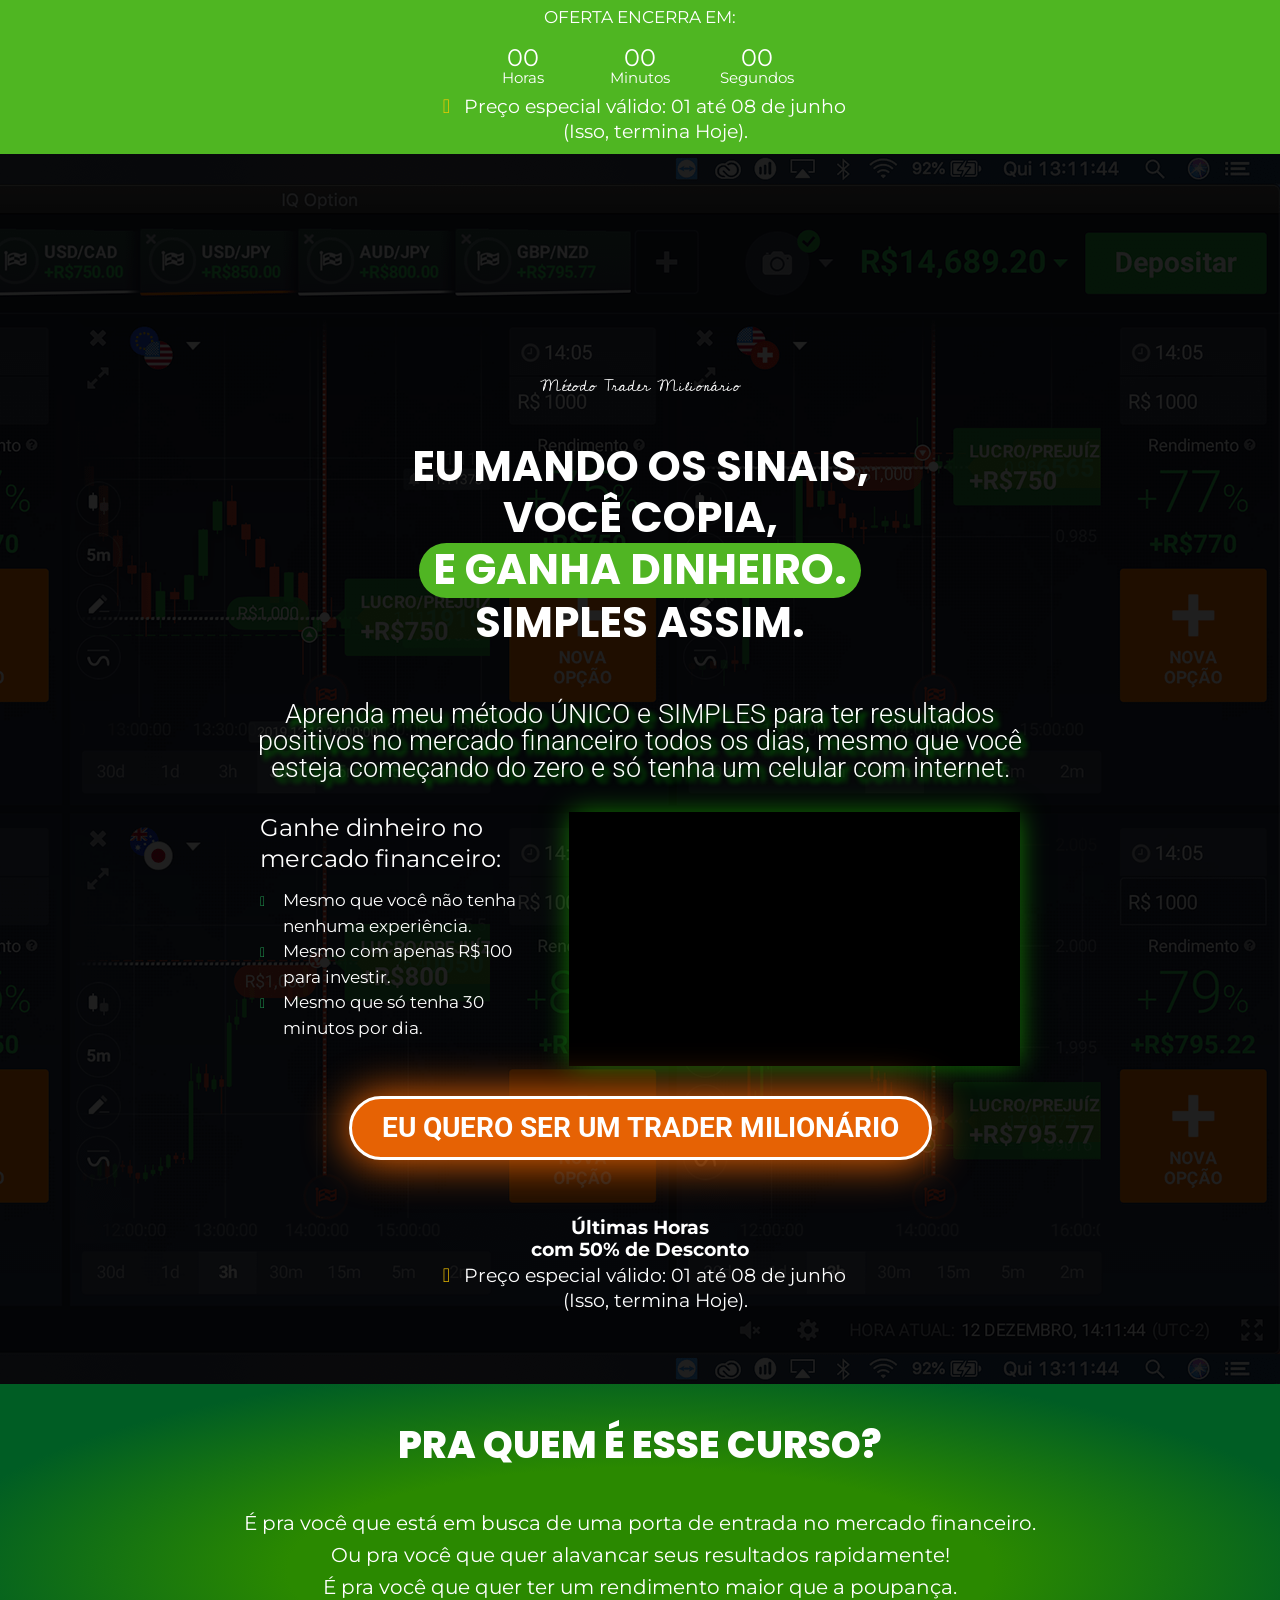
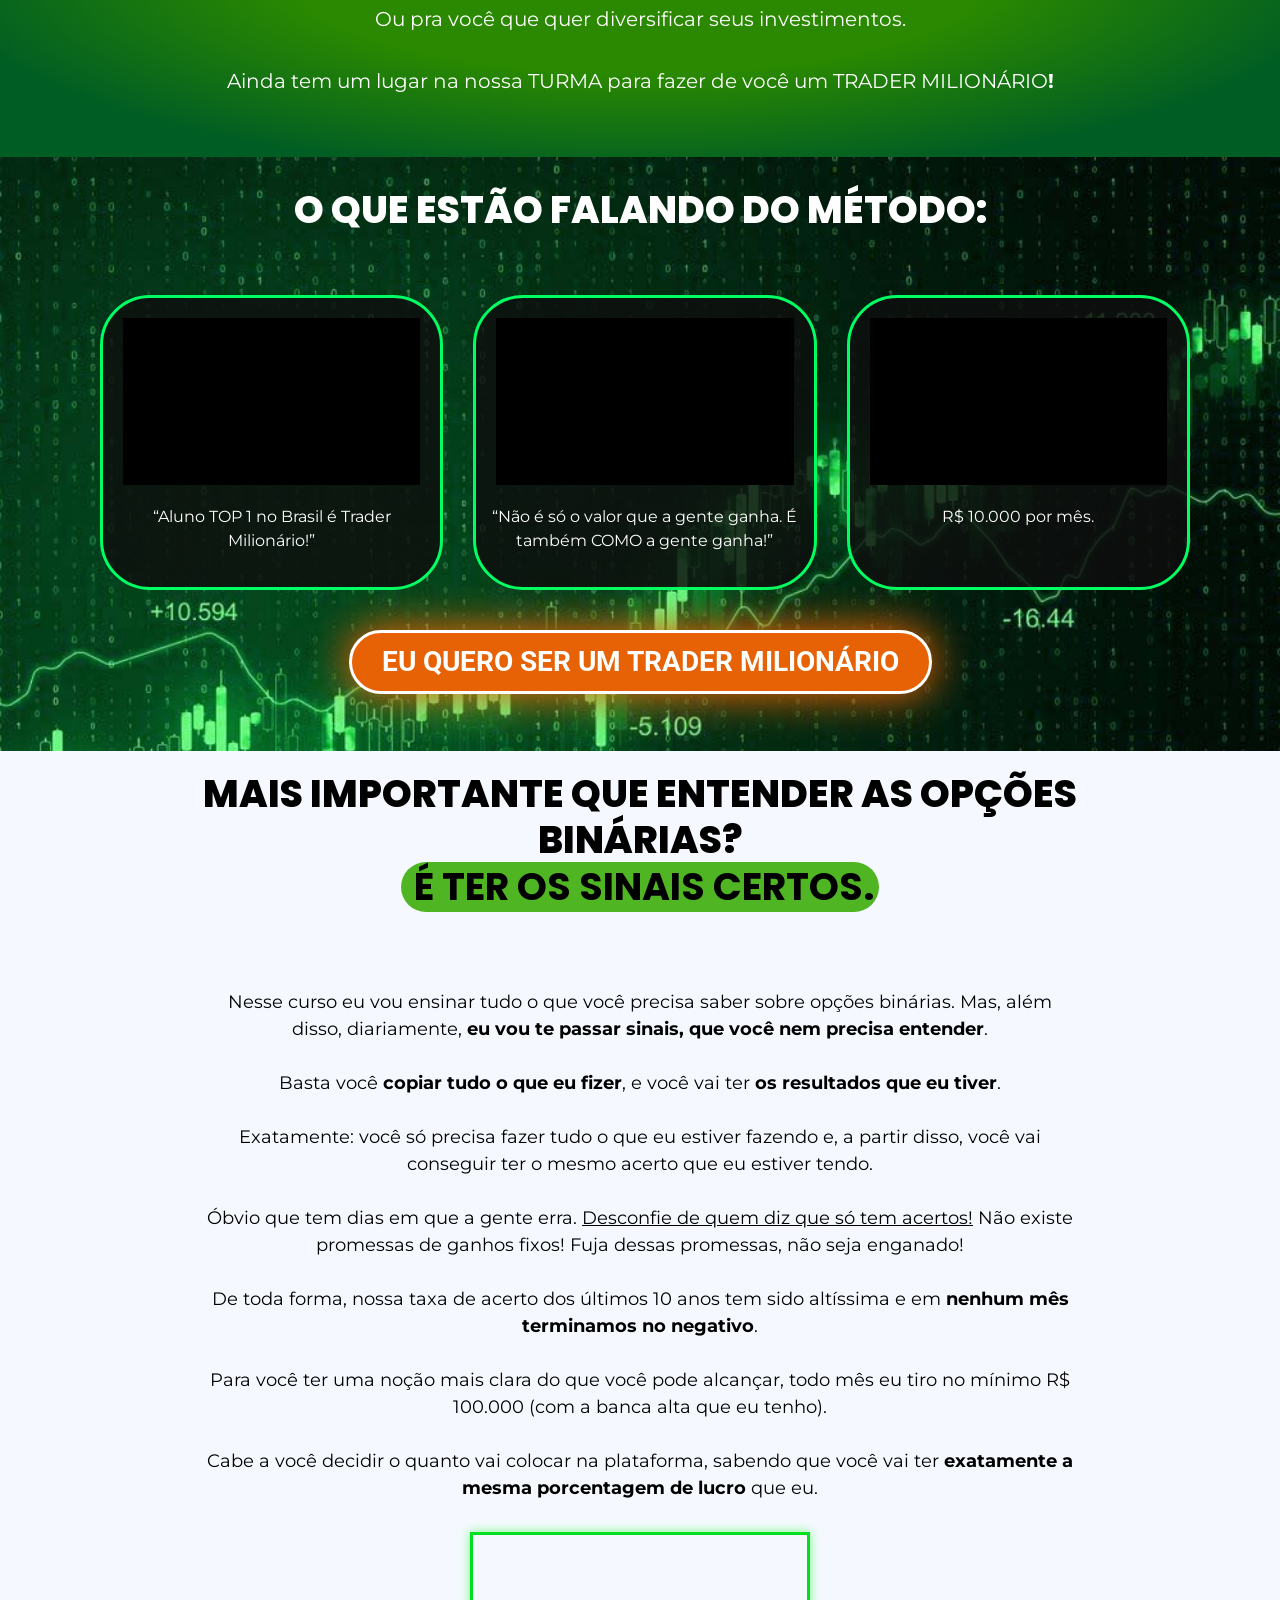
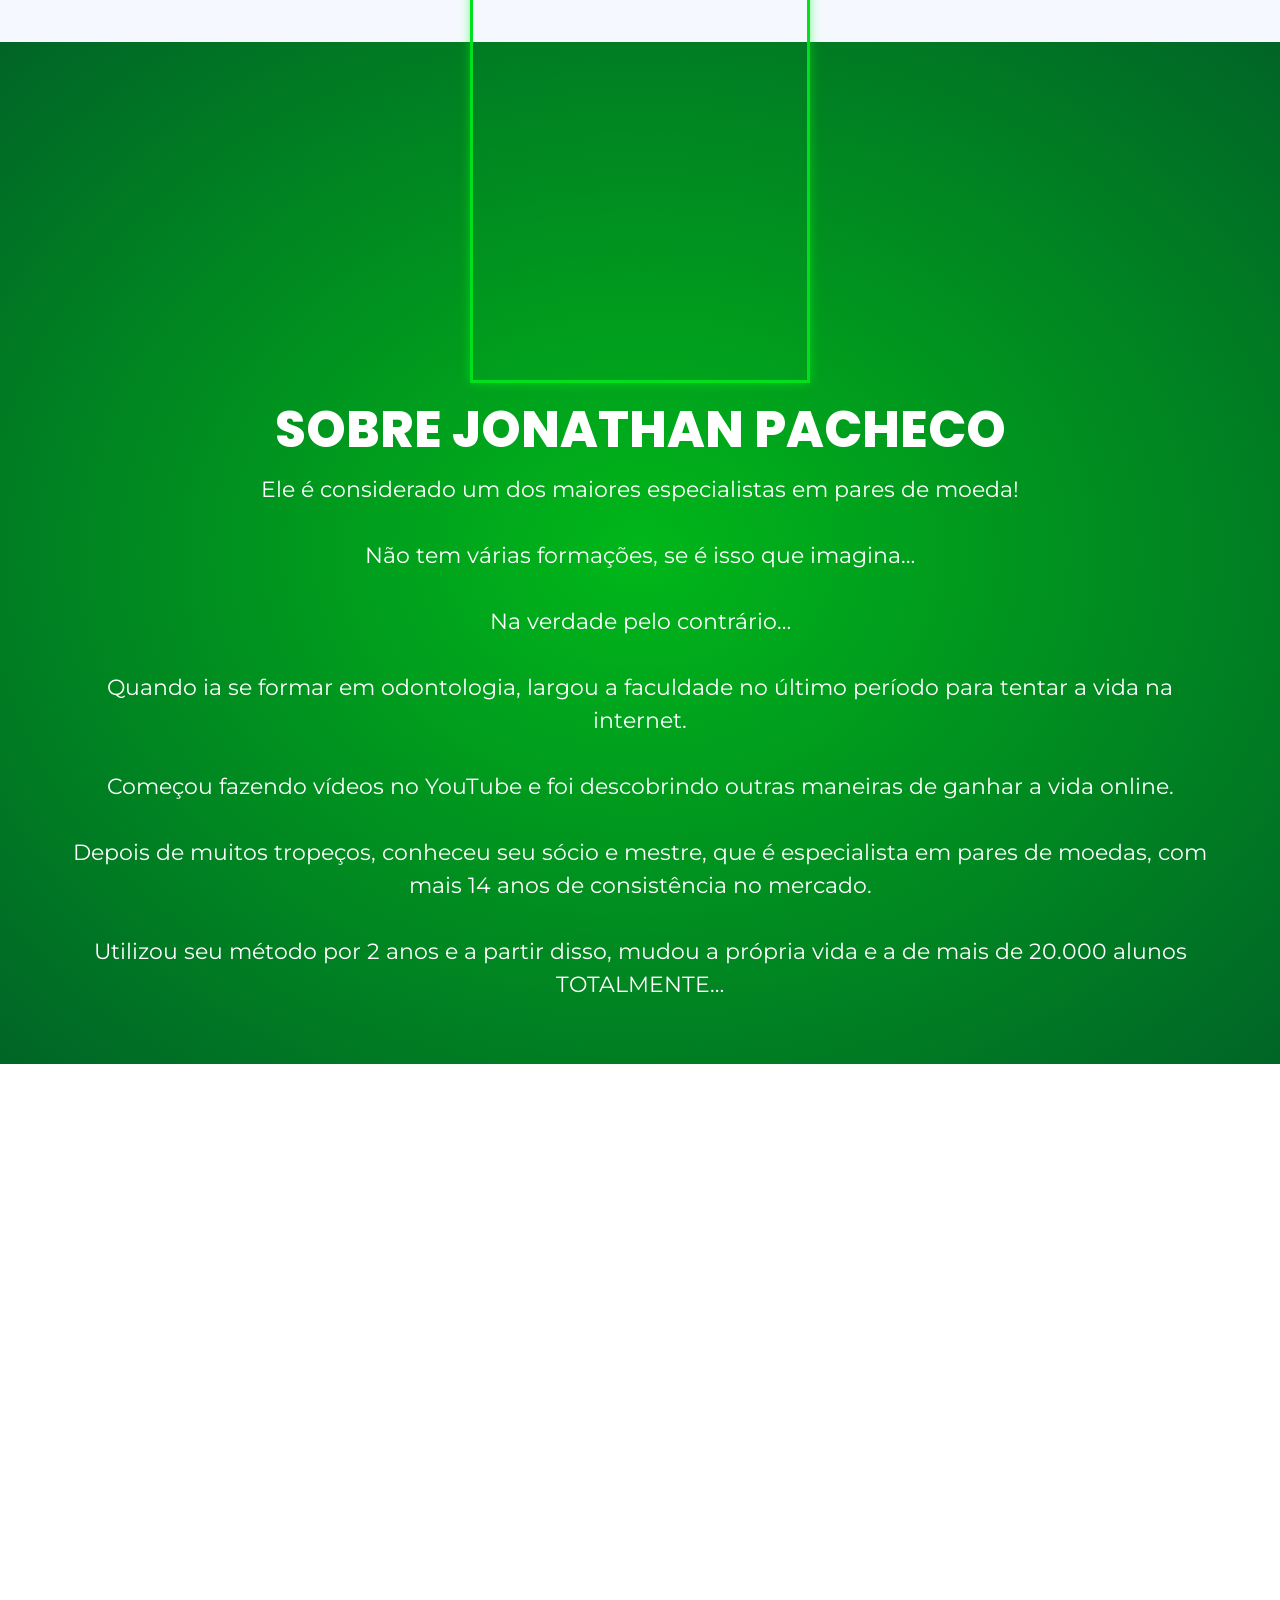
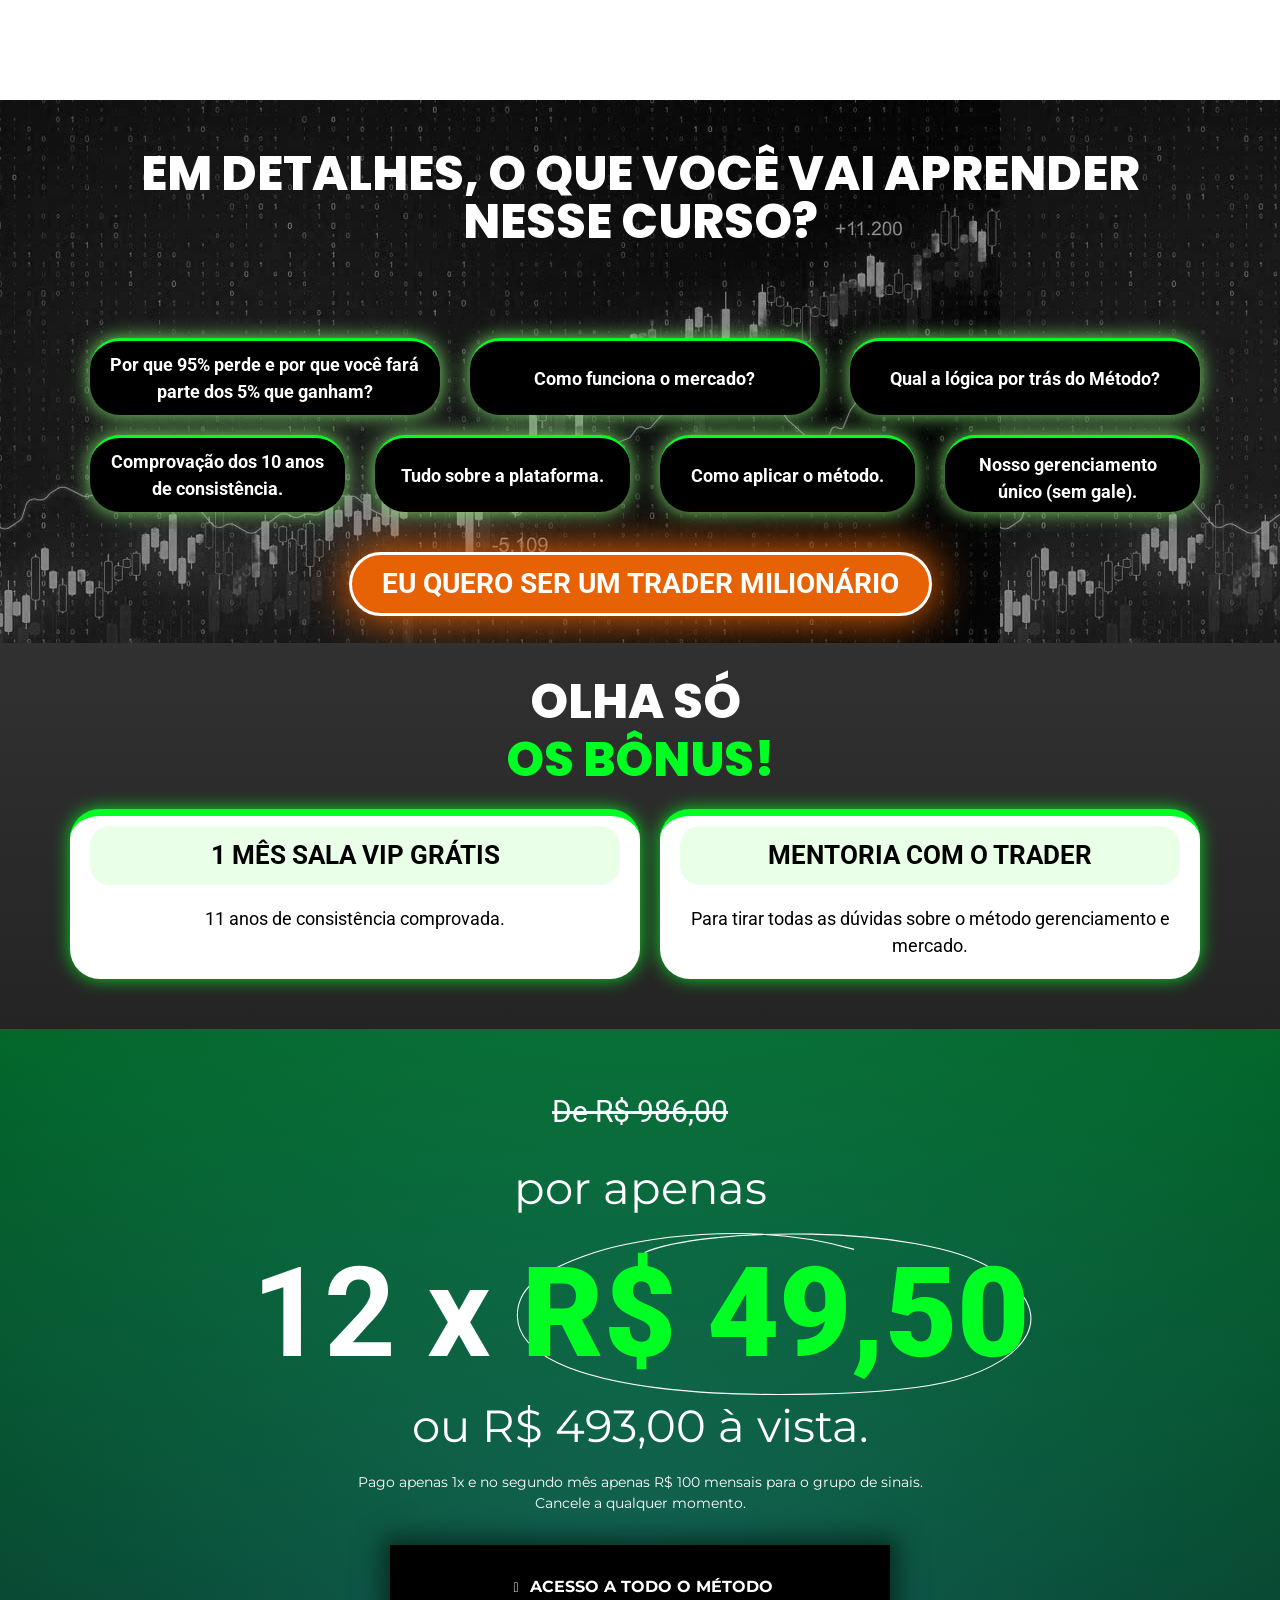
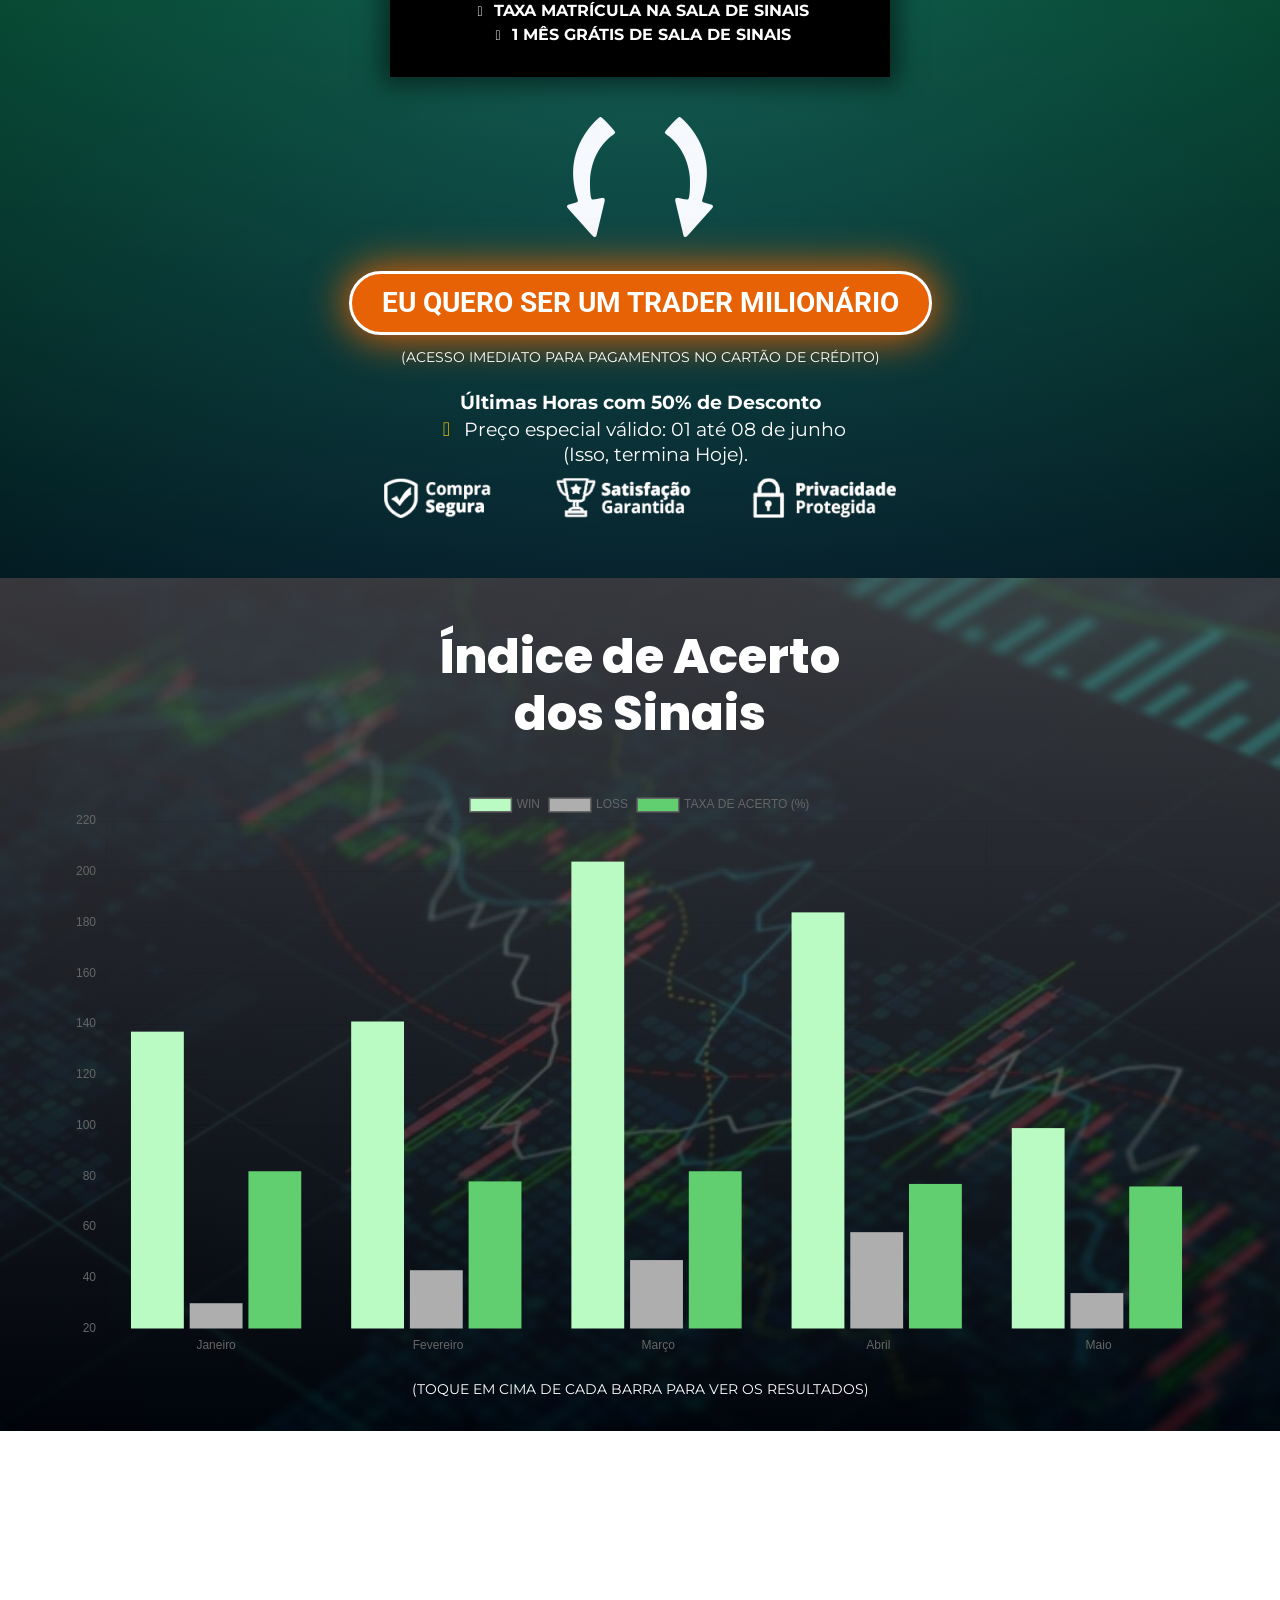
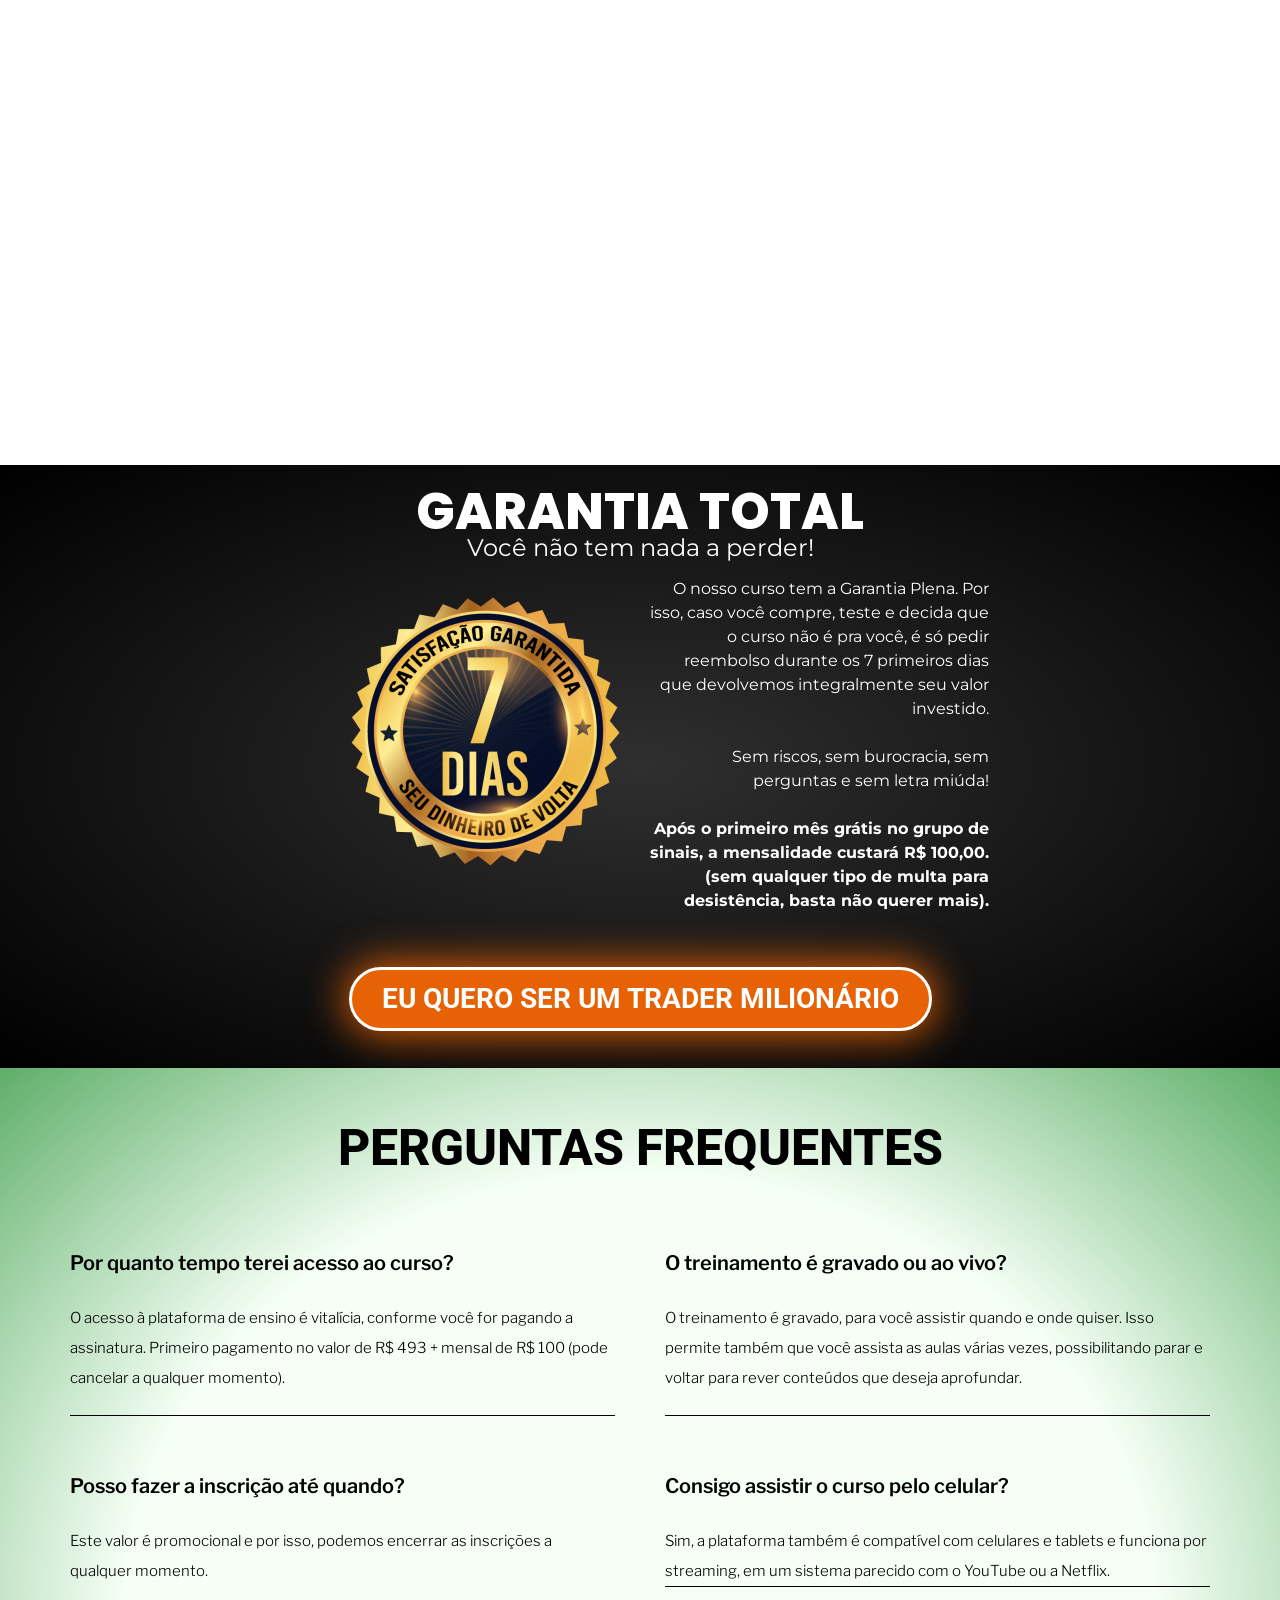
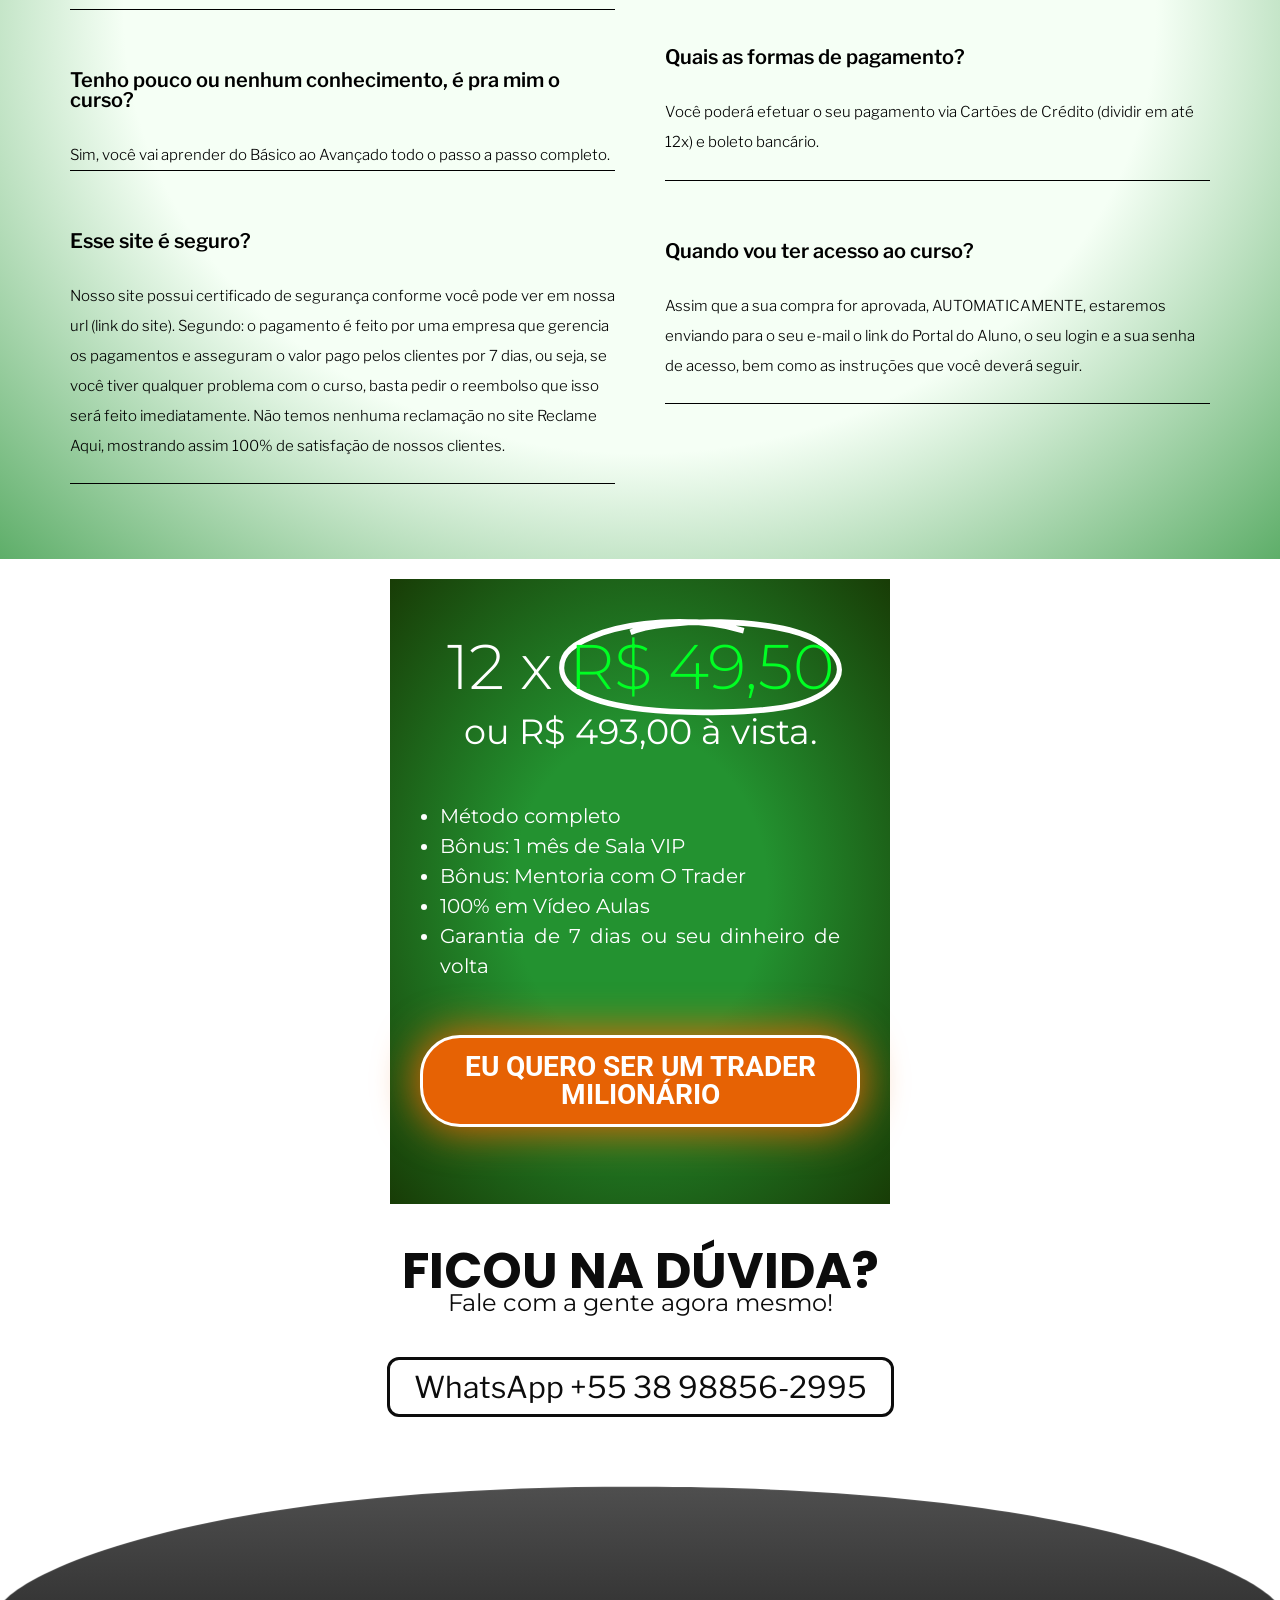
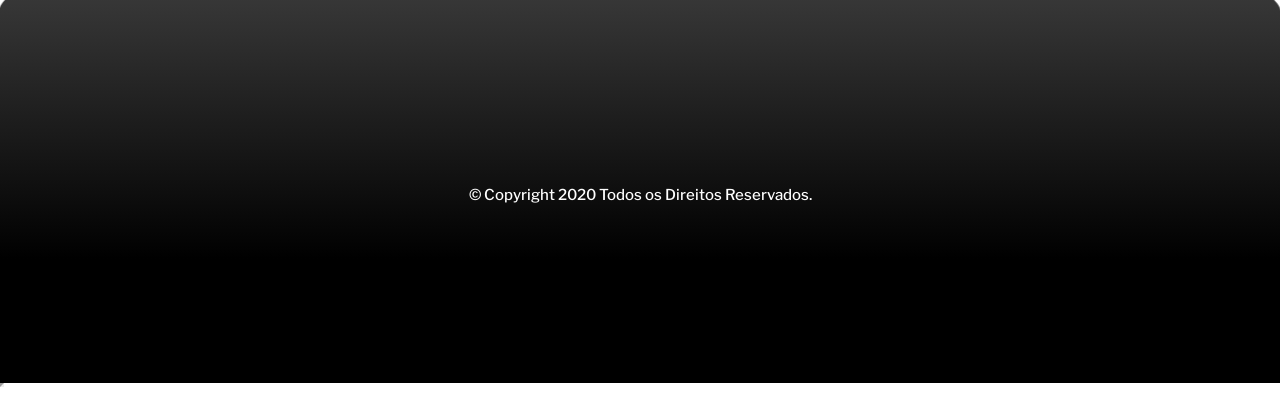
==== commit e072753e: "lala change title" ====
--- a/index.html
+++ b/index.html
@@ -6,7 +6,7 @@
 <head>
 <meta charset="UTF-8">
 <script>(function(html){html.className = html.className.replace(/\bno-js\b/,'js')})(document.documentElement);</script>
-<title>O Trader Milionário &#8211; Eu mando os sinais, voc&ecirc; copia e ganha dinheiro.</title>
+<title>O Trader Milionário lala &#8211; Eu mando os sinais, voc&ecirc; copia e ganha dinheiro.</title>
 <link rel='dns-prefetch' href='http://fonts.googleapis.com/' />
 <link rel='dns-prefetch' href='http://s.w.org/' />
 <link href='https://fonts.gstatic.com/' crossorigin rel='preconnect' />
